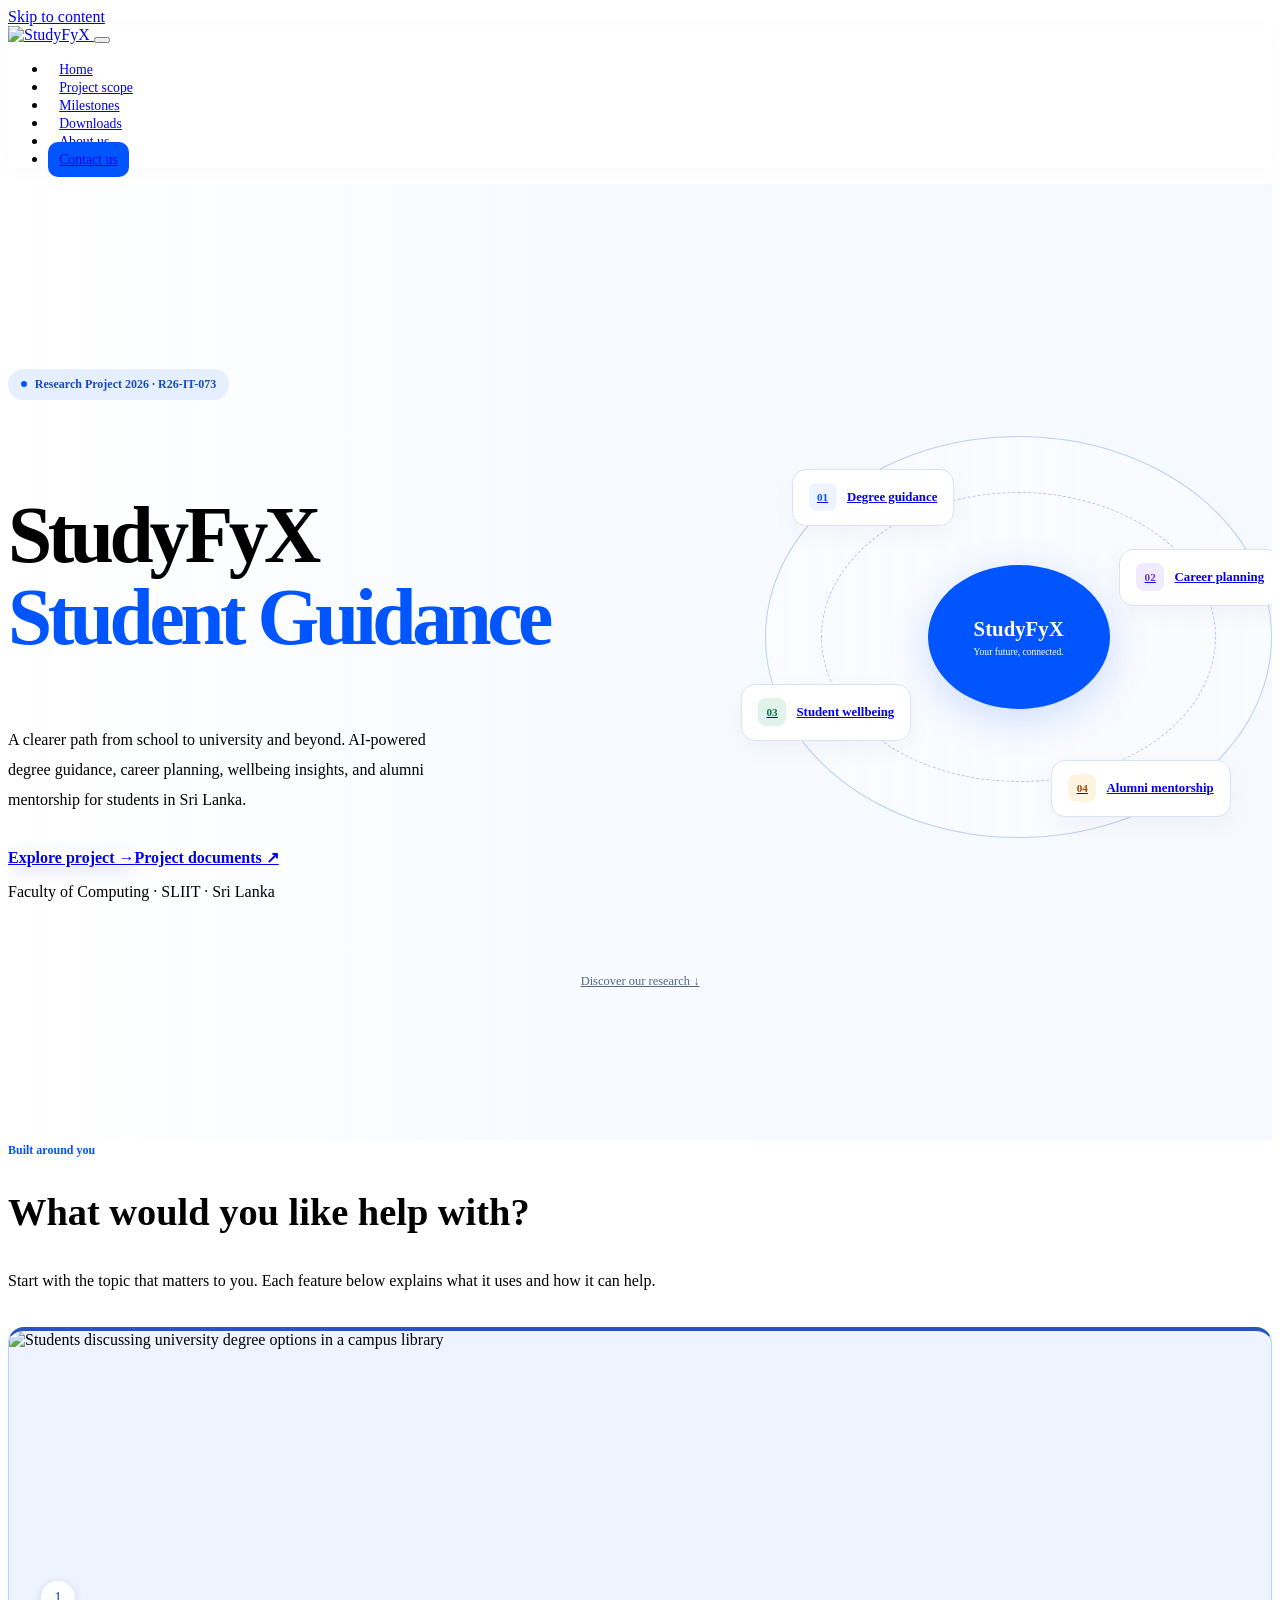
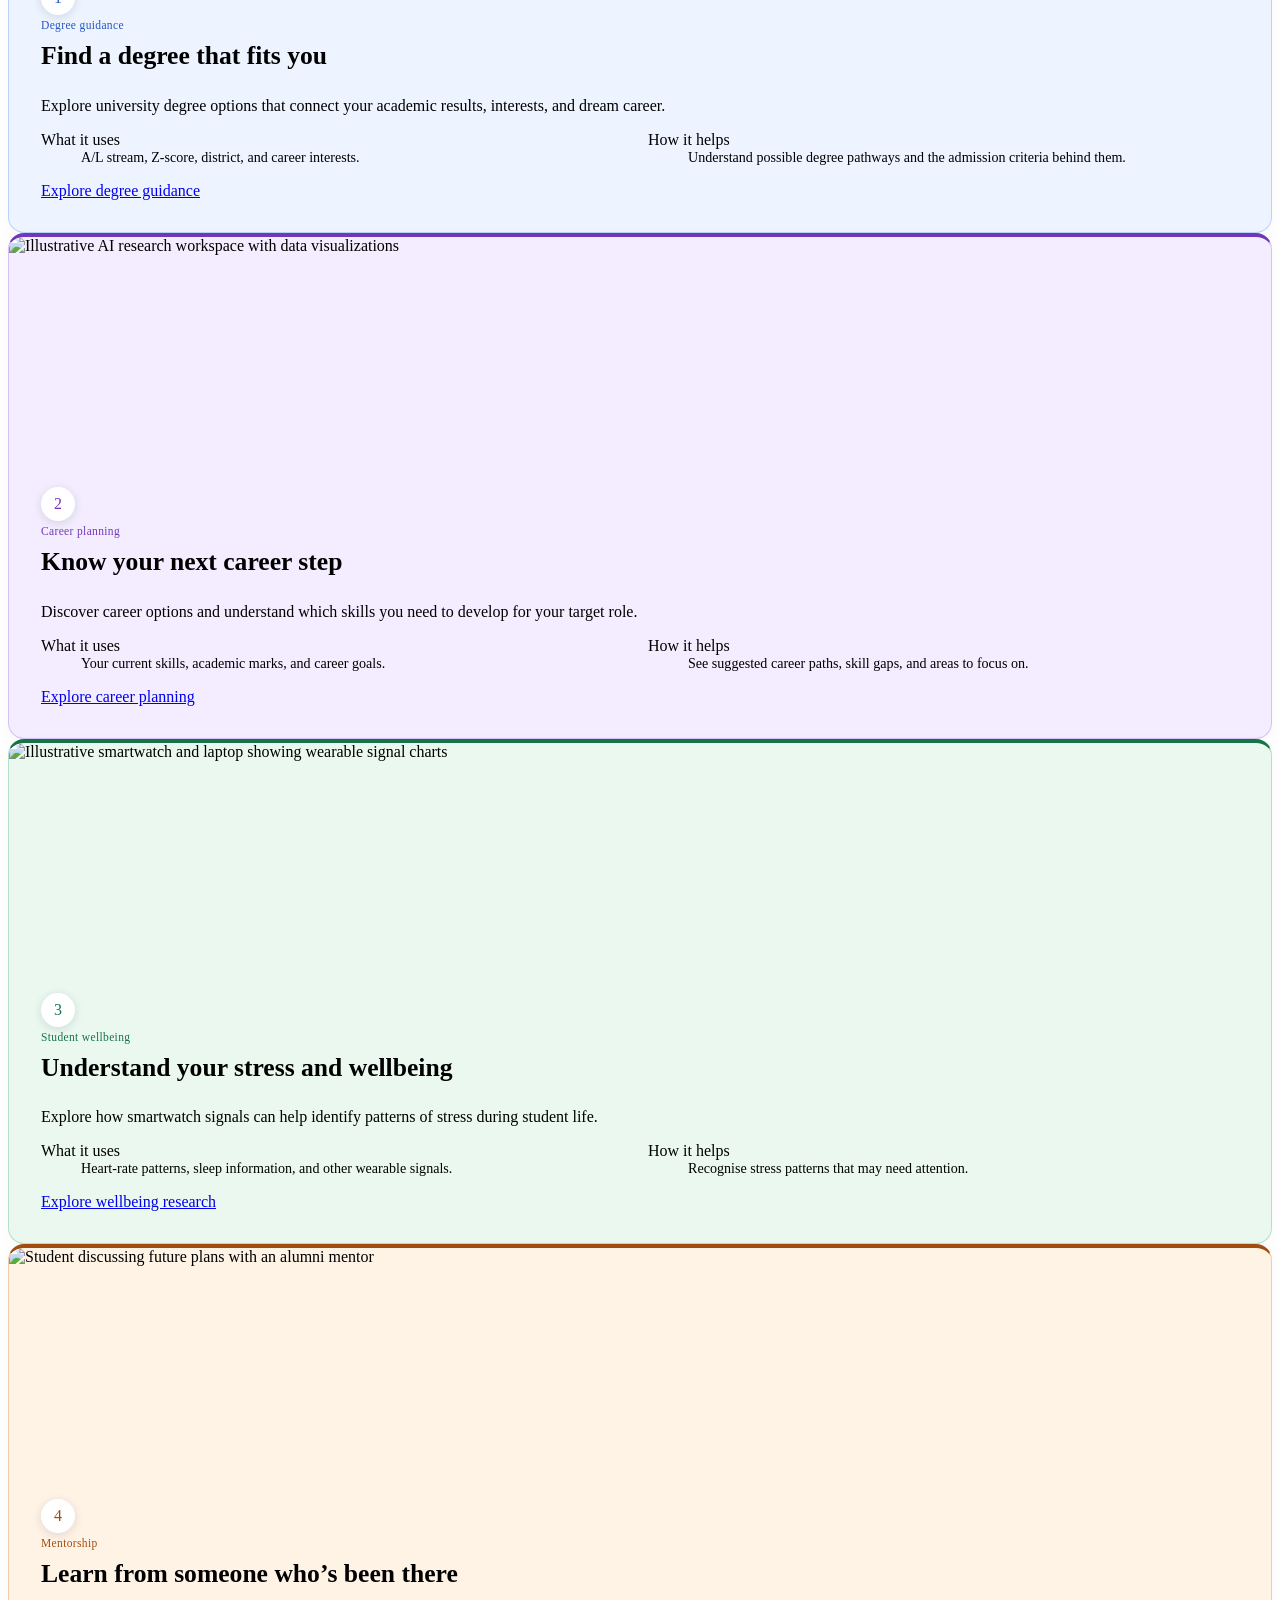
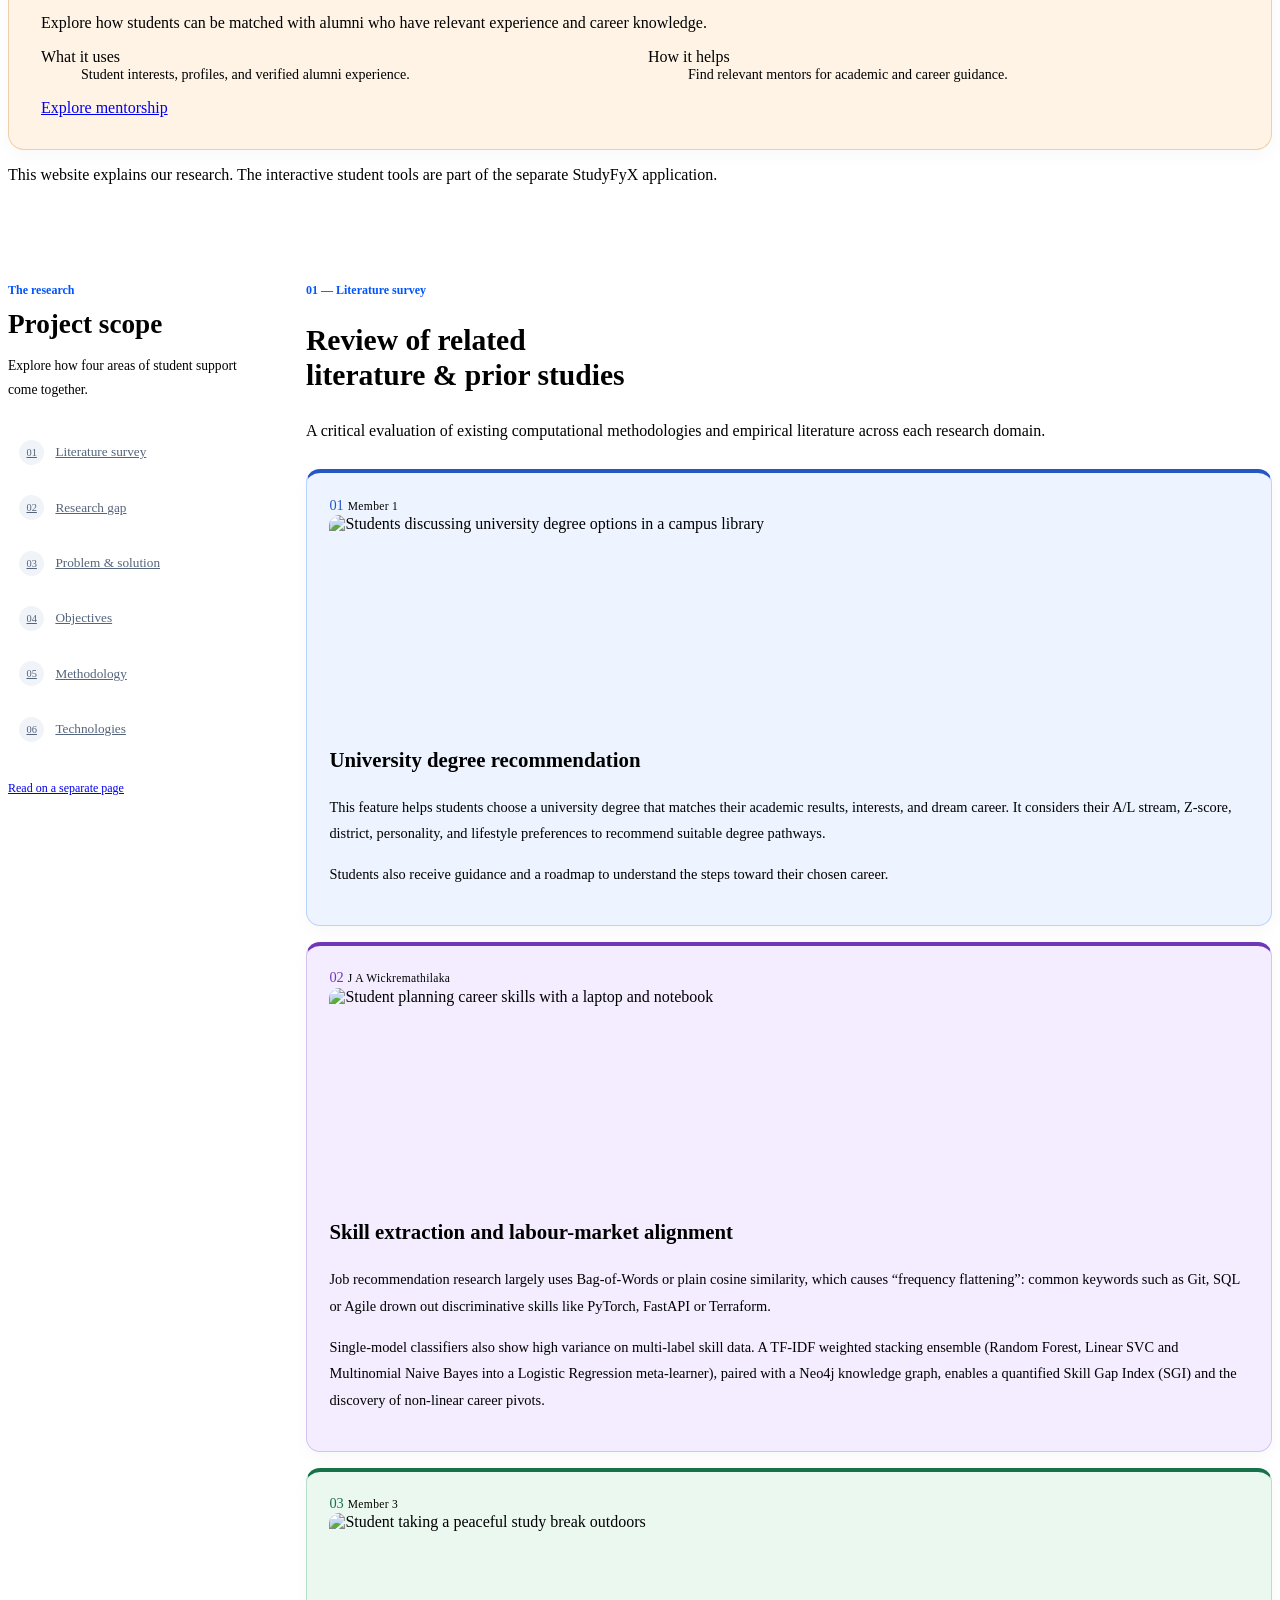
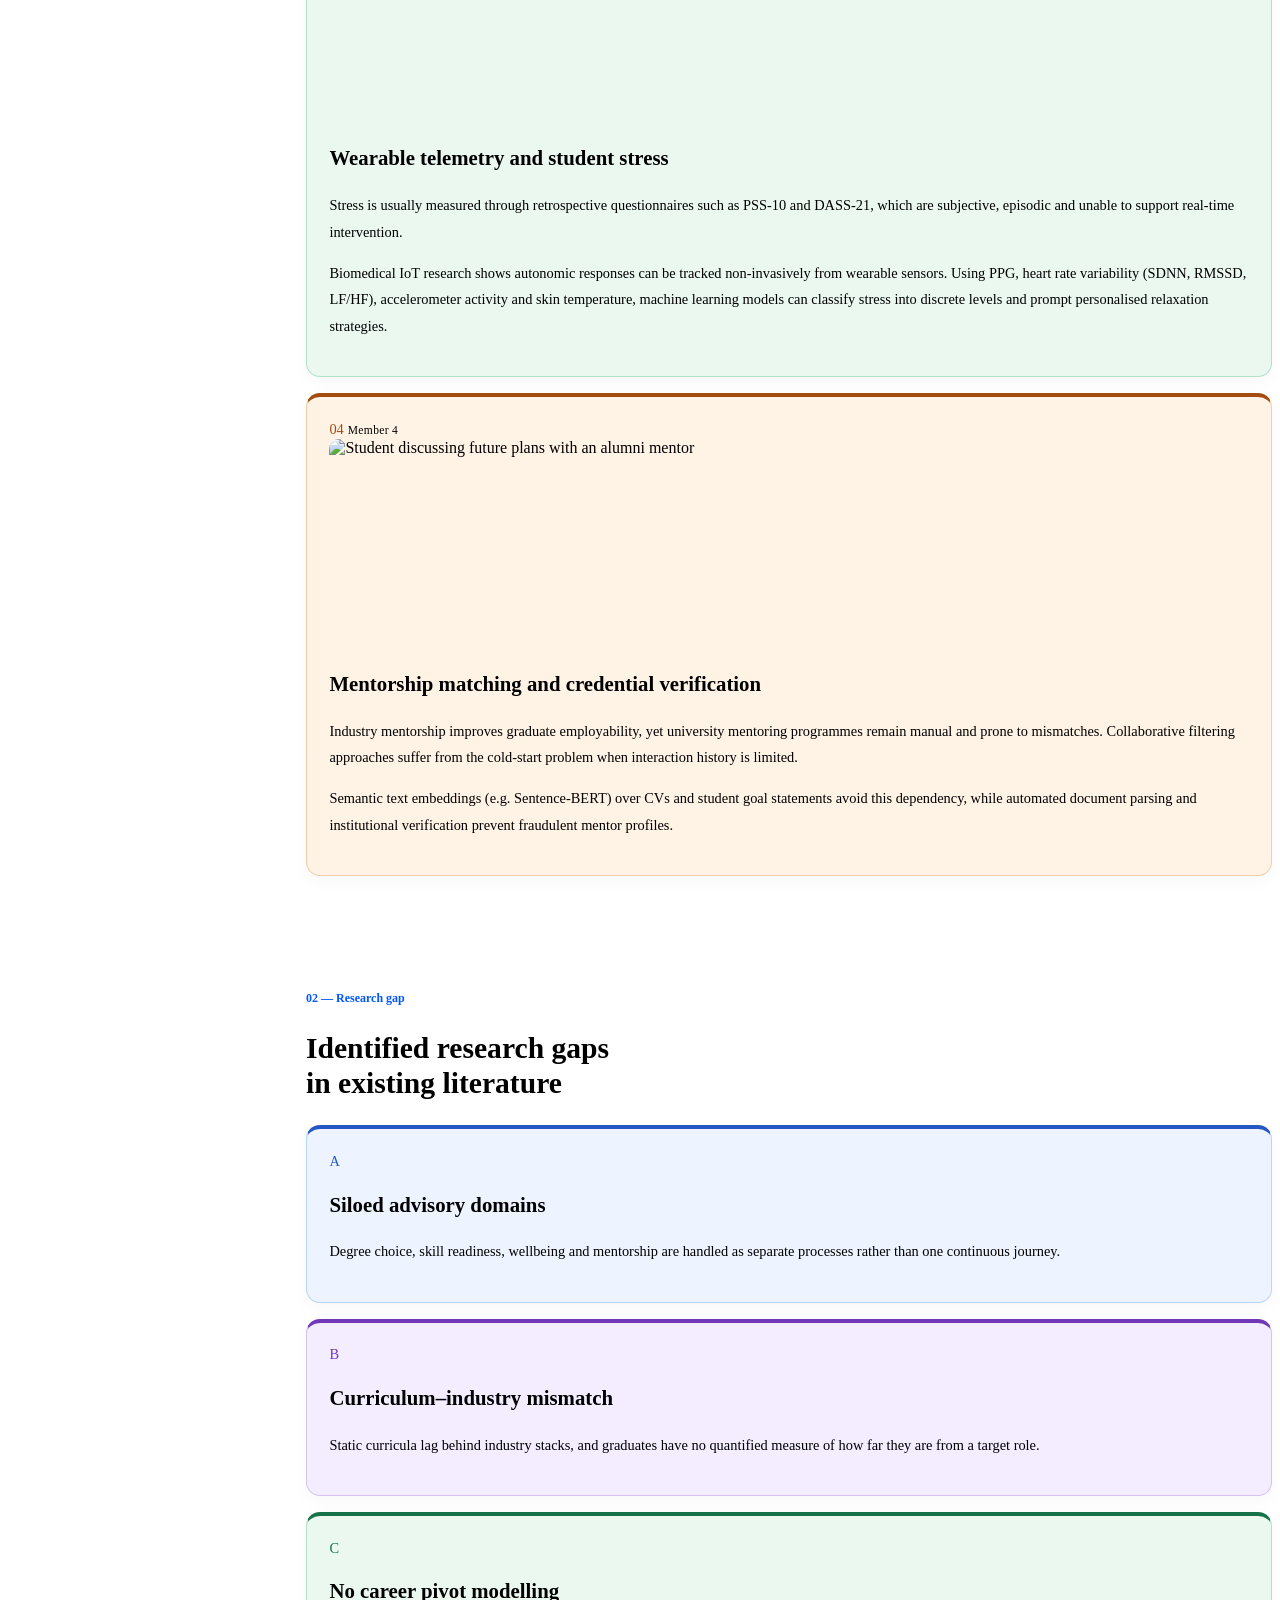
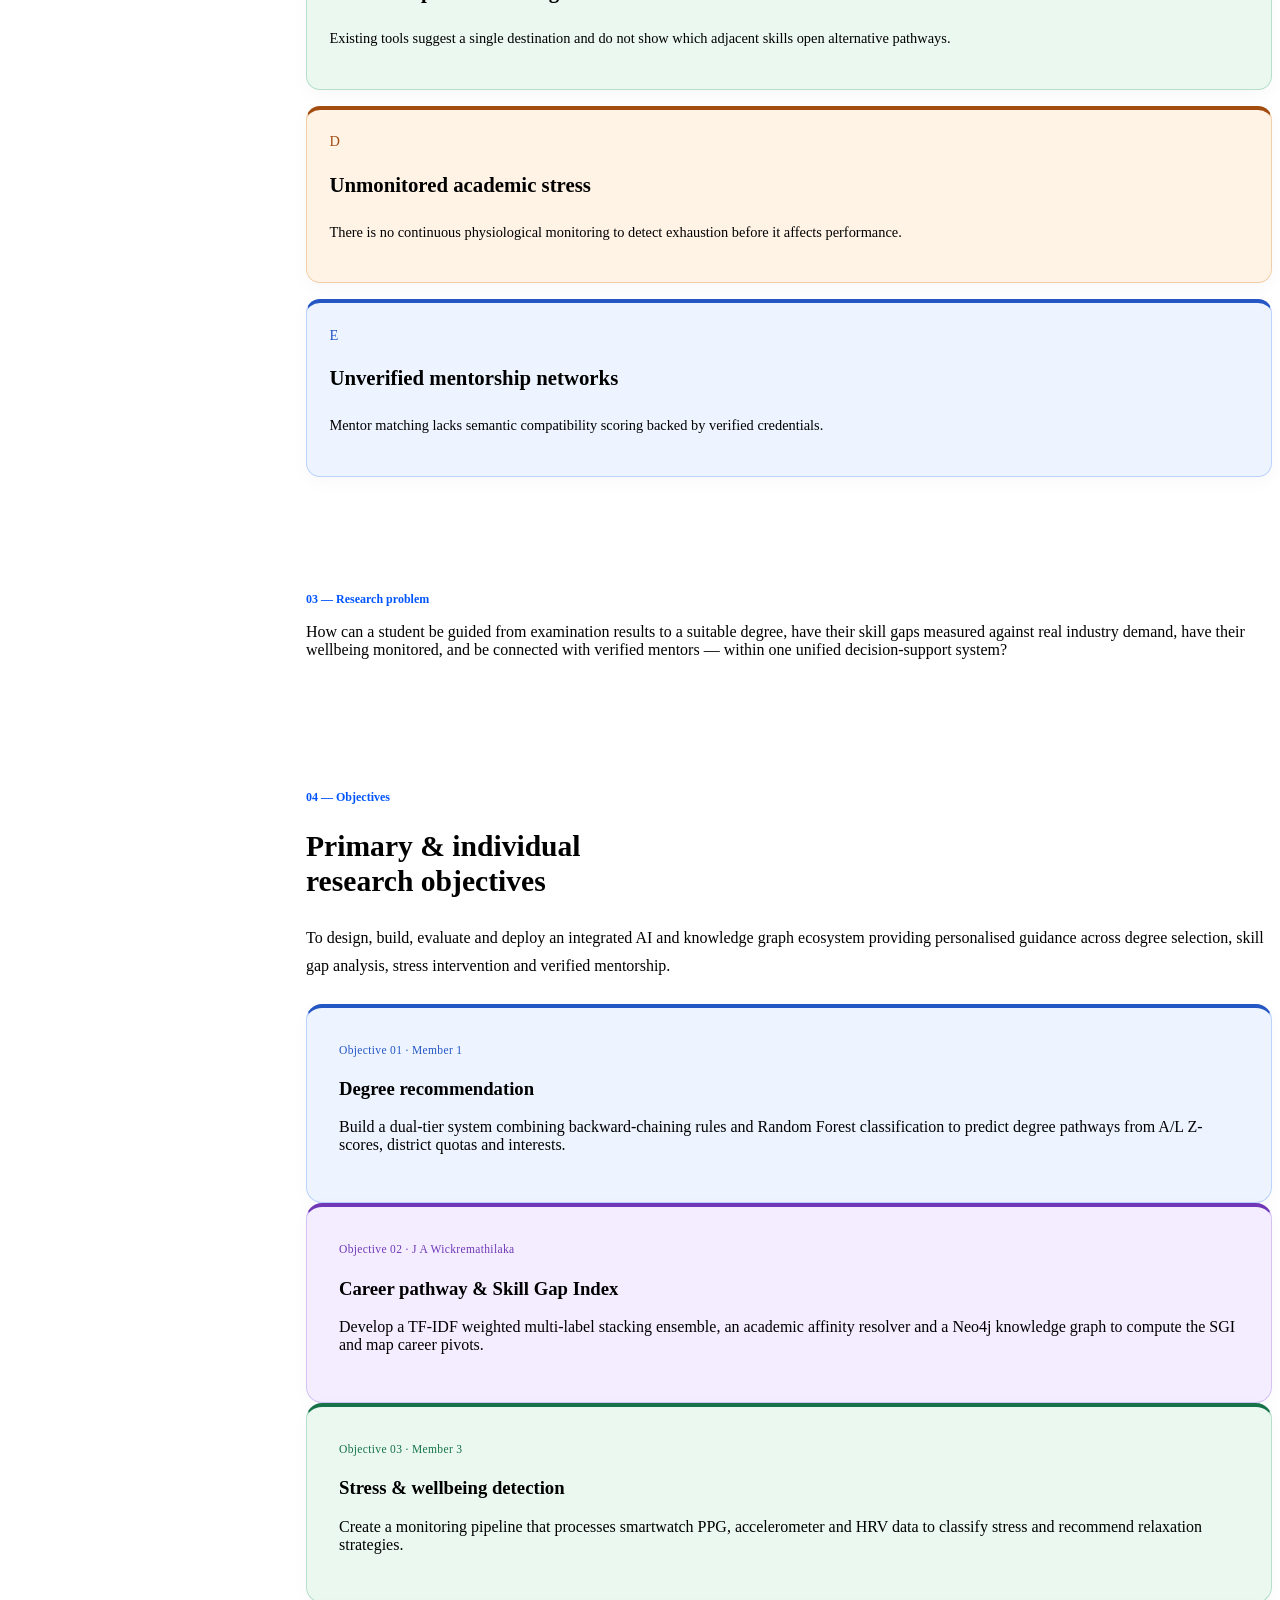
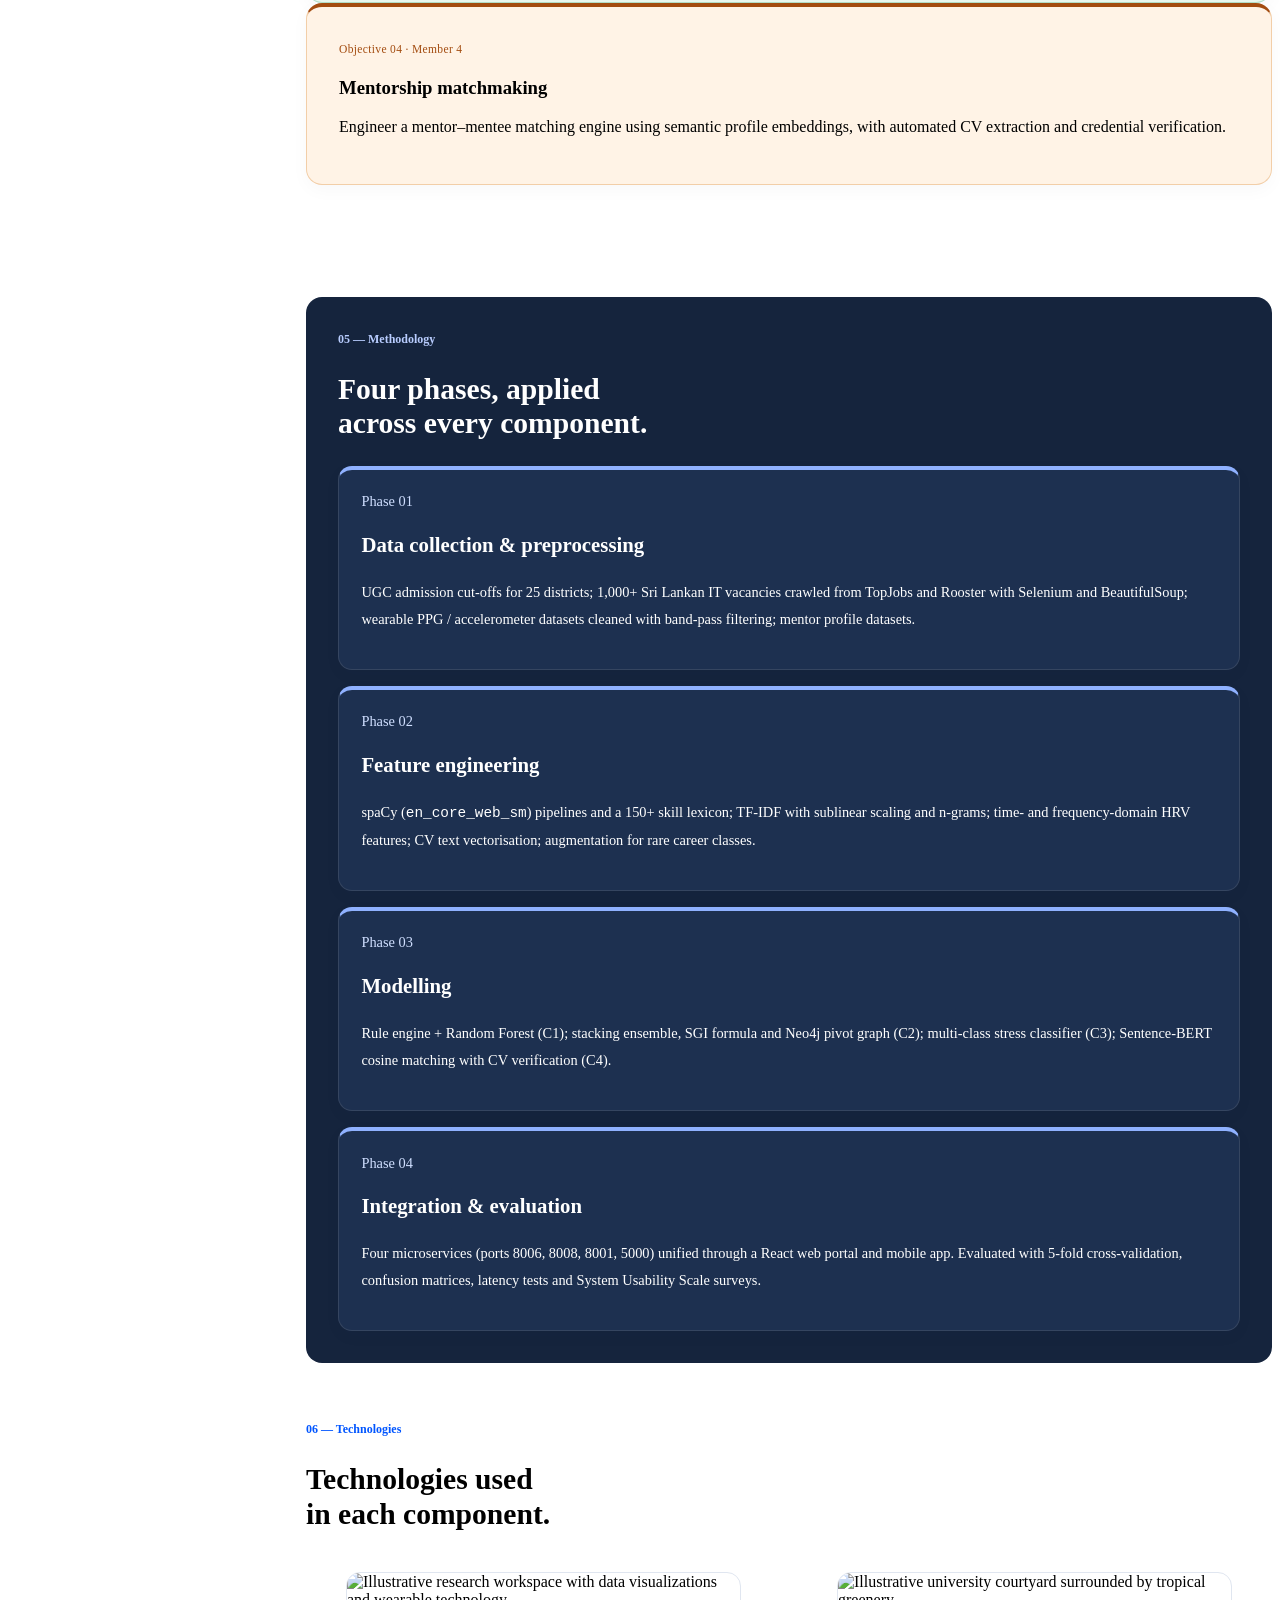
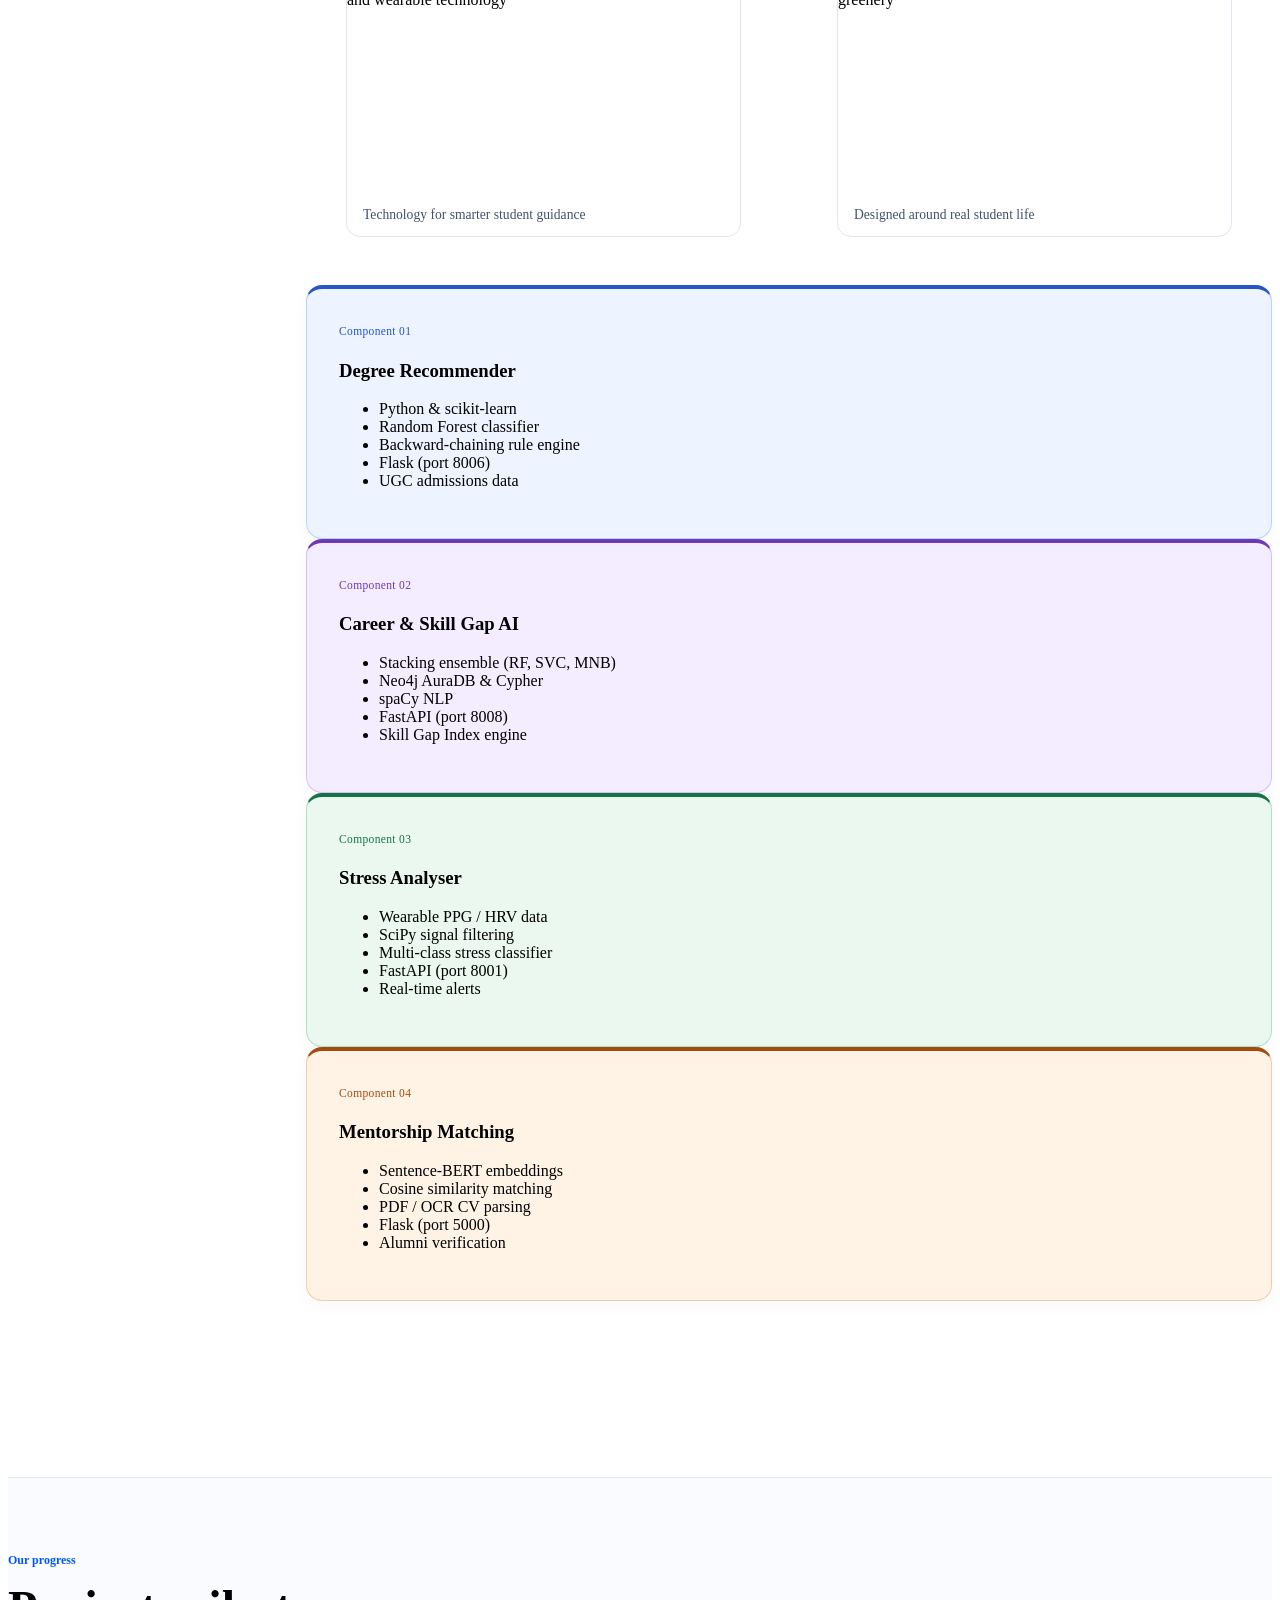
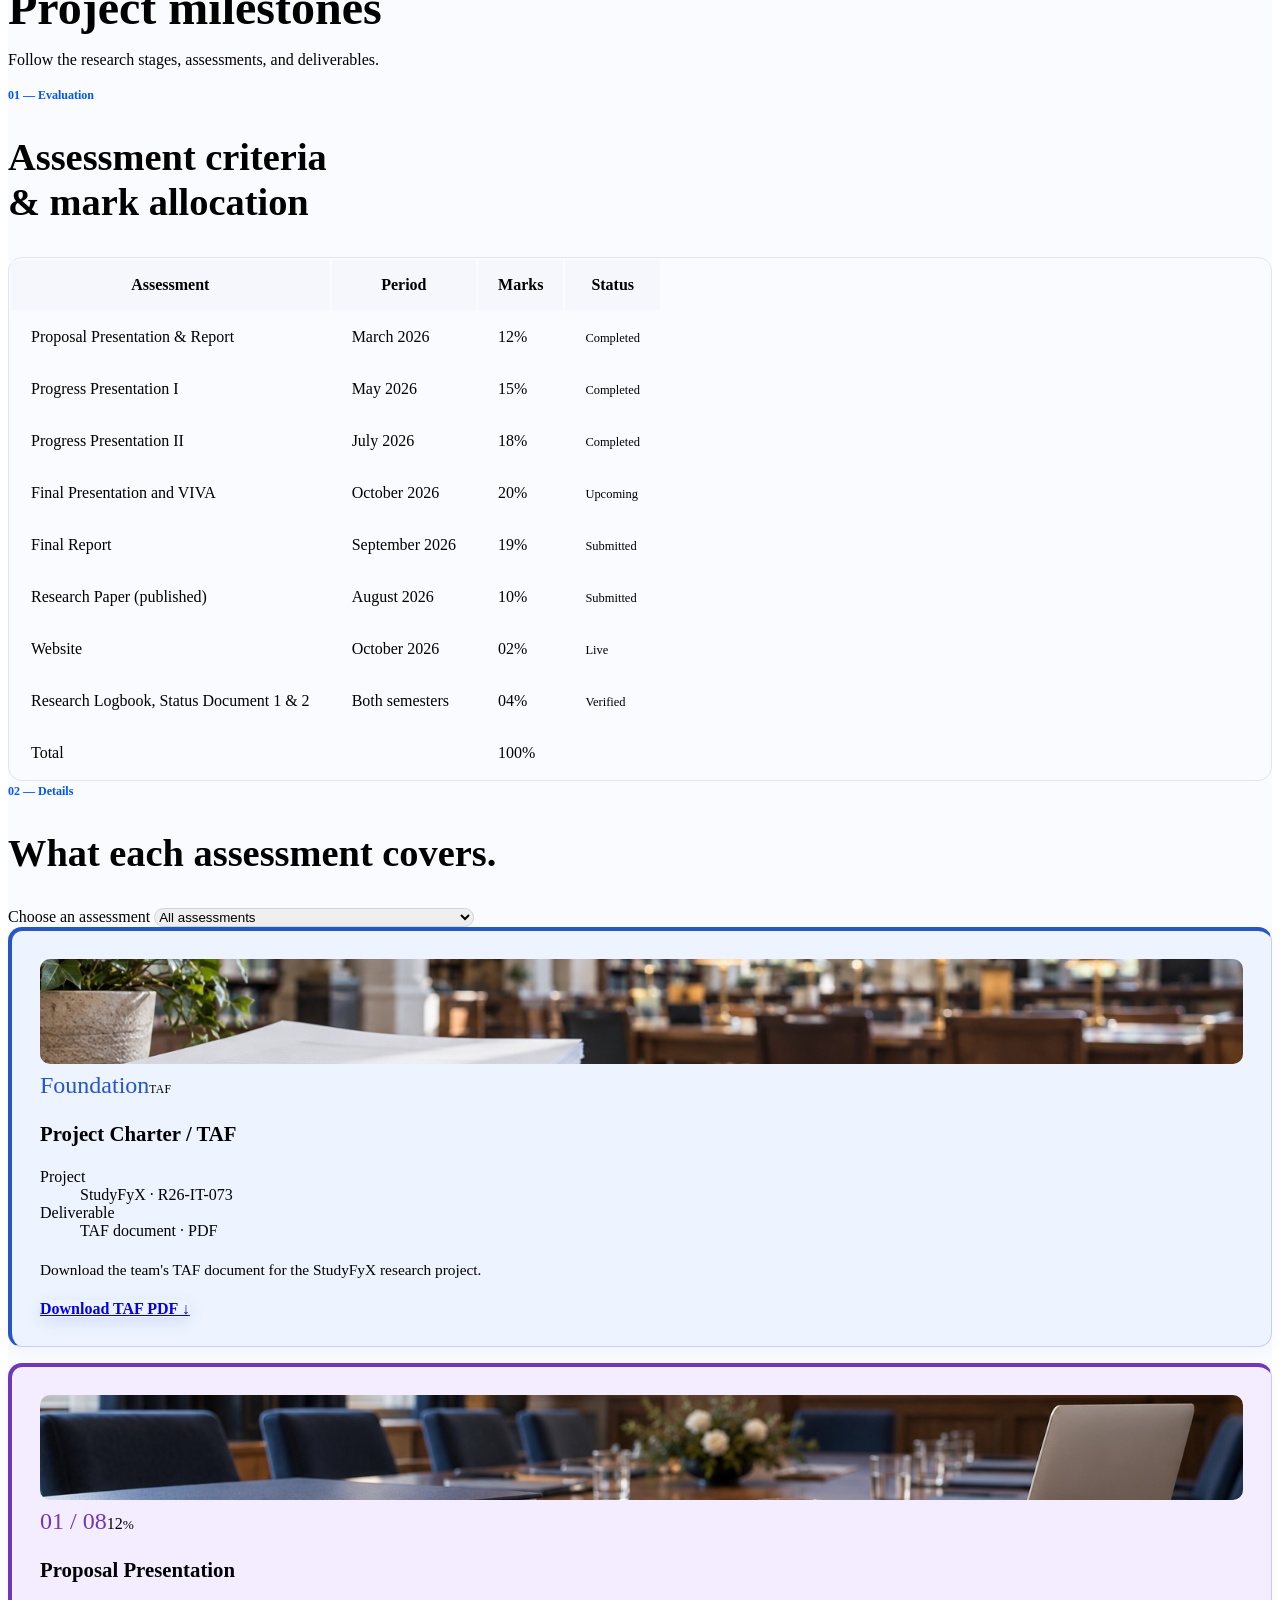
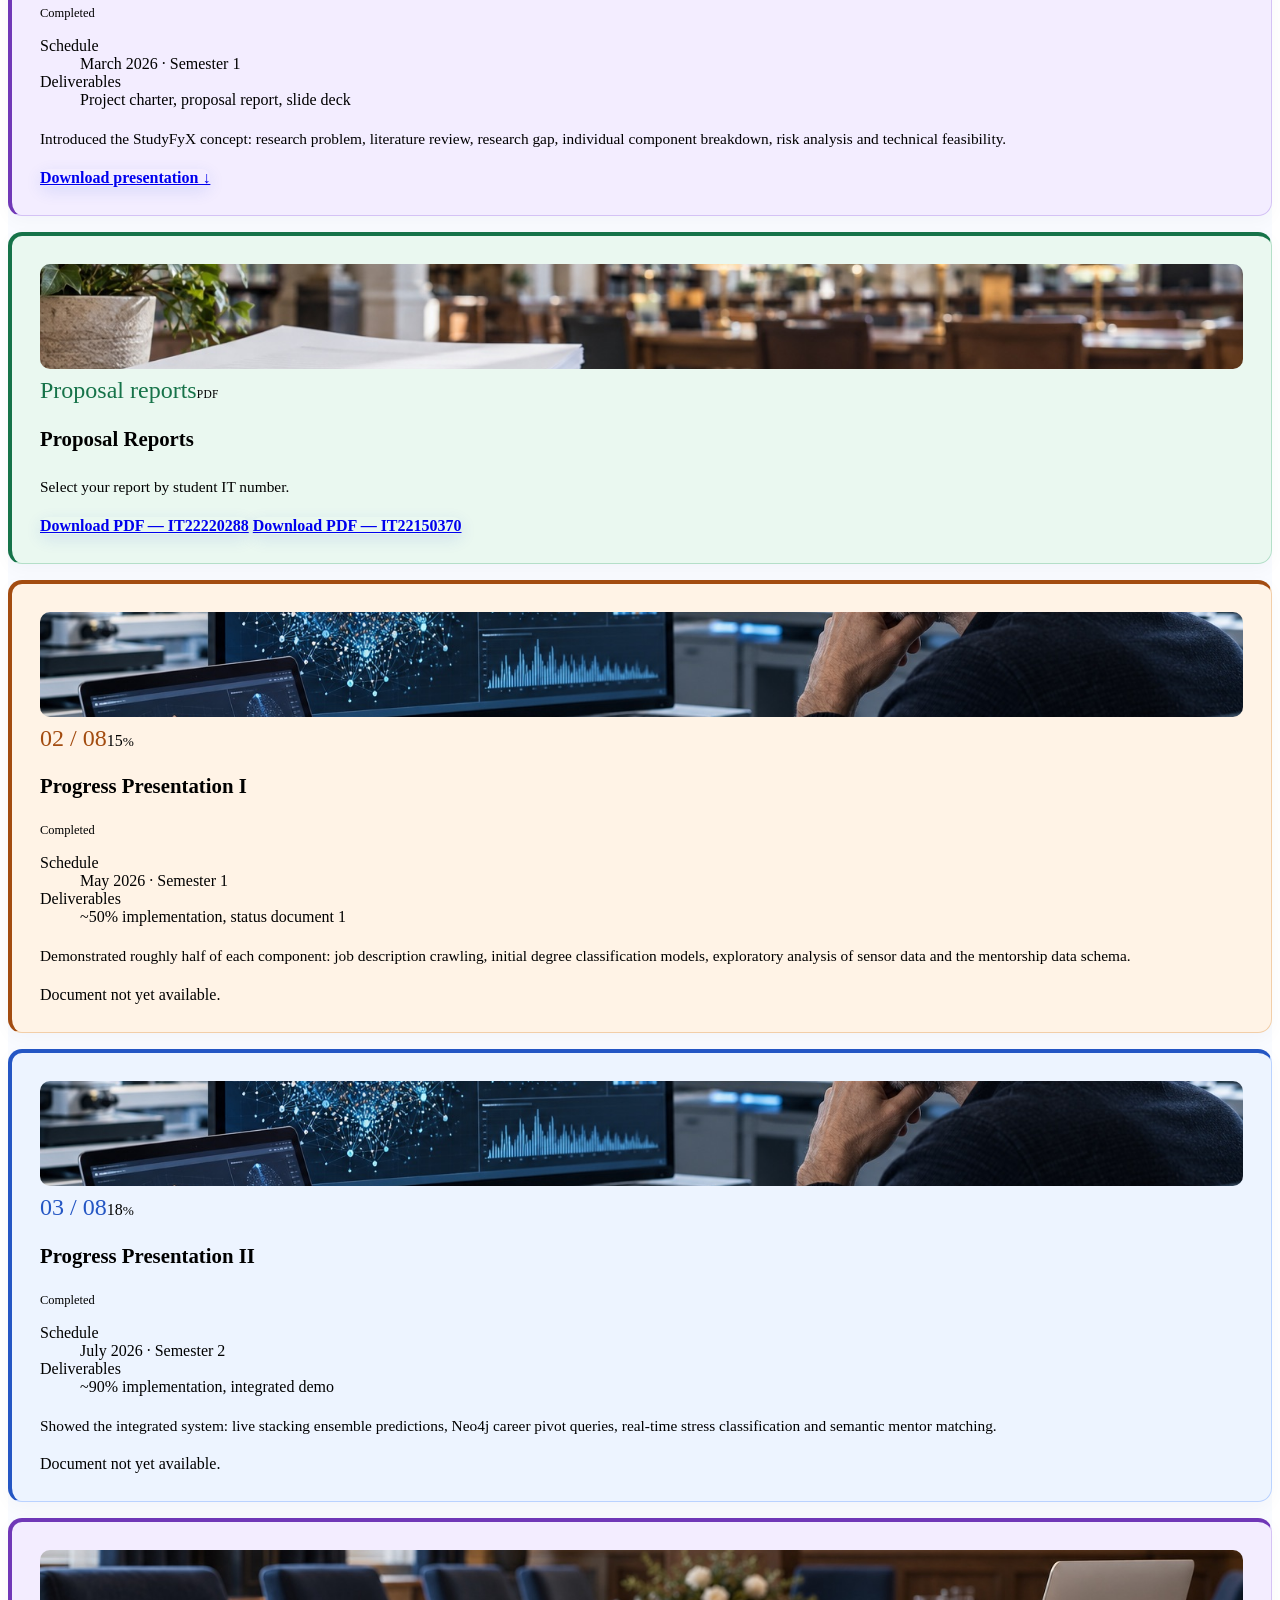
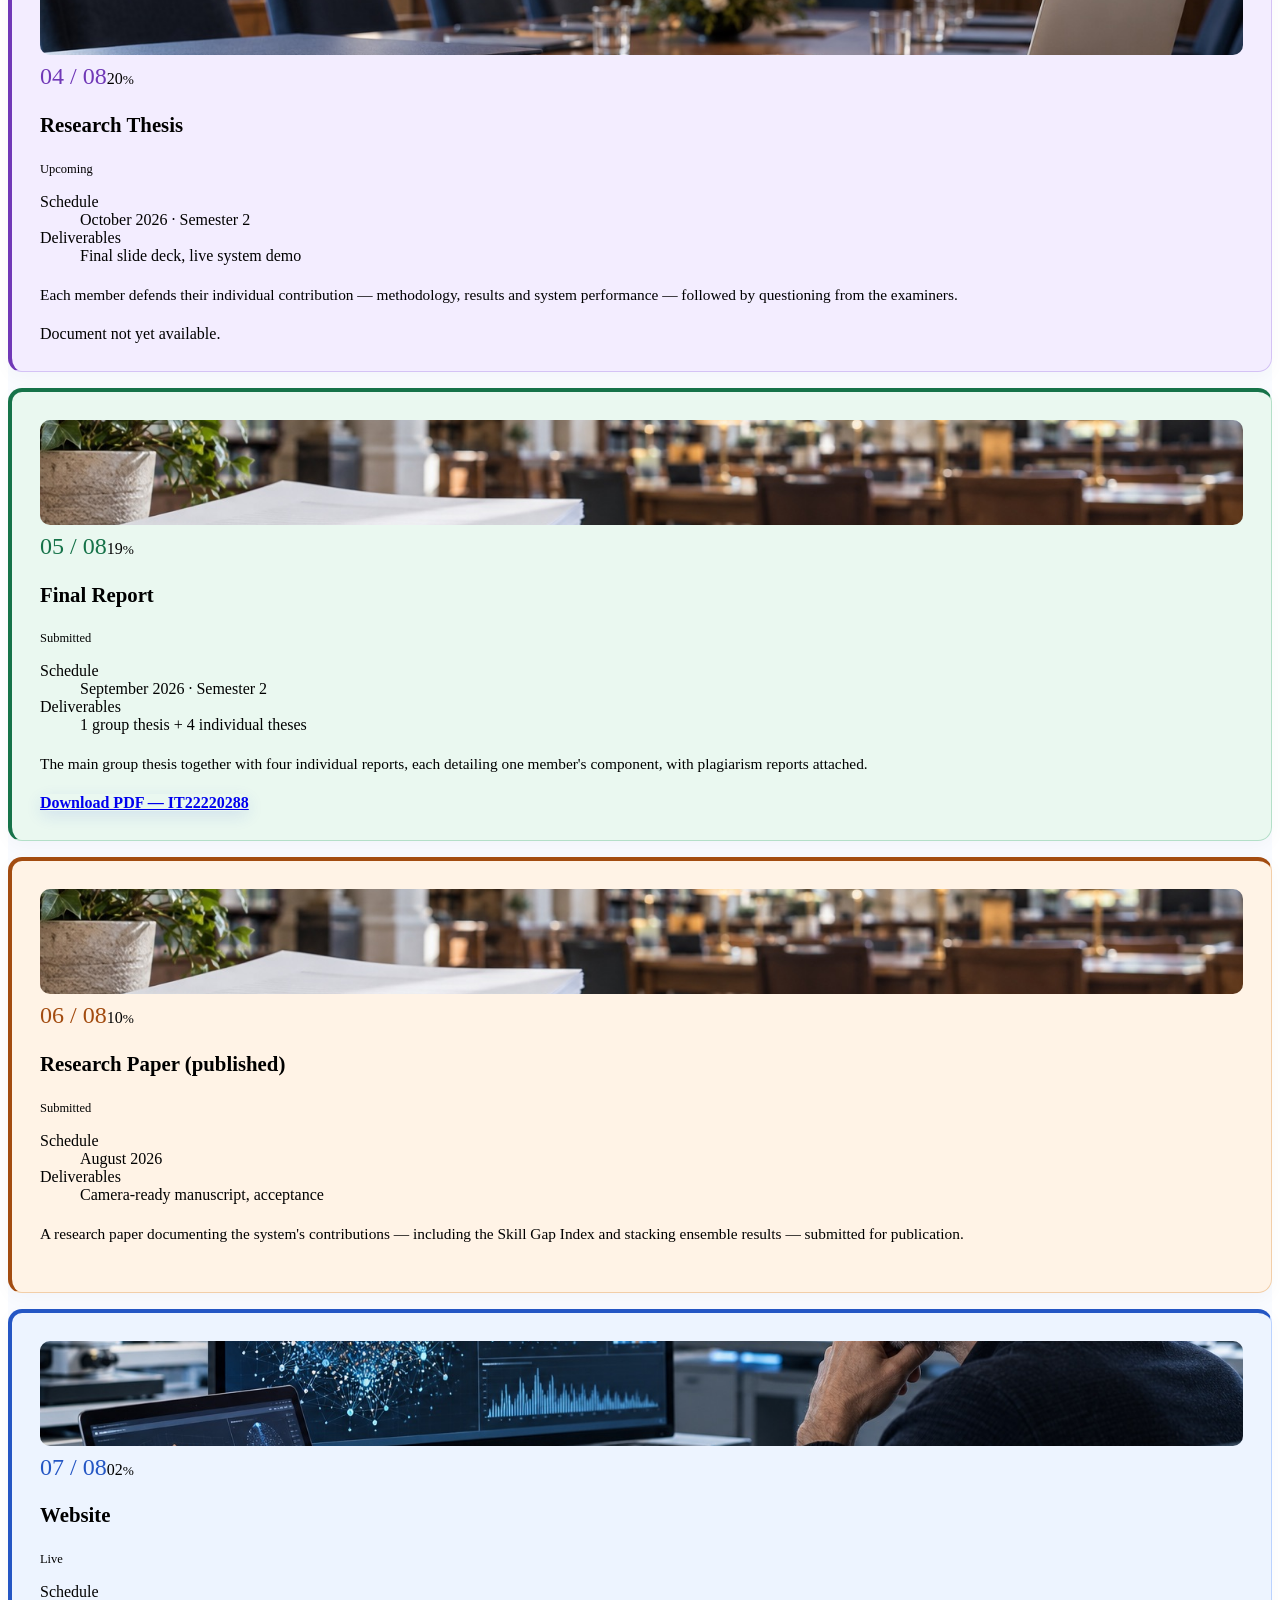
==== research-website/index.html @ ef861555 "update commits" ====
<!DOCTYPE html>
<html lang="en">
<head>
  <meta charset="UTF-8">
  <meta name="viewport" content="width=device-width, initial-scale=1.0">
  <title>StudyFyX | Research Project R26-IT-073 | SLIIT Faculty of Computing</title>
  <meta name="description" content="Academic research portal documenting research domain, methodology, findings, and deliverables for Final Year Project R26-IT-073 at SLIIT.">
  <link rel="stylesheet" href="css/style.css?v=4.1">
  <link rel="stylesheet" href="css/ui.css?v=6.9">
  <link rel="icon" type="image/png" href="images/studyfyxlogo.png">
</head>
<body>
  <a class="skip-link" href="#main-content">Skip to content</a>

  <header class="nav">
    <div class="wrap nav-inner">
      <a href="index.html" class="wordmark" aria-label="StudyFyX home">
        <img src="images/studyfyxlogo.png" class="site-logo" alt="StudyFyX">

      </a>
      <button class="nav-toggle" id="navToggle" aria-controls="navMenu" aria-label="Toggle navigation" aria-expanded="false"><span></span><span></span><span></span></button>
      <ul class="nav-menu nav-links" id="navMenu">
<li><a href="#home" class="active" aria-current="location">Home</a></li>
<li><a href="#scope">Project scope</a></li><li><a href="#milestones">Milestones</a></li>
<li><a href="#downloads">Downloads</a></li><li><a href="#team">About us</a></li>
<li><a href="#contact" class="nav-btn">Contact us</a></li></ul>
    </div>
  </header>

  <main id="main-content"><section class="reference-hero" id="home"><div class="wrap reference-hero-layout"><div>
<p class="research-badge"><span></span> Research Project 2026 · R26-IT-073</p>
<h1>StudyFyX<span>Student Guidance</span></h1>
<p class="lead">A clearer path from school to university and beyond. AI-powered degree guidance, career planning, wellbeing insights, and alumni mentorship for students in Sri Lanka.</p>
<div class="hero-actions"><a class="btn btn-blue" href="#scope">Explore project →</a><a class="btn btn-ghost" href="#downloads">Project documents ↗</a></div>
<p class="hero-note">Faculty of Computing · SLIIT · Sri Lanka</p></div>
<aside class="research-orbit" aria-label="Four connected research areas"><div class="orbit-center"><span>StudyFyX</span><small>Your future, connected.</small></div><a class="orbit-item orbit-degree" href="#component-1"><b>01</b>Degree guidance</a><a class="orbit-item orbit-career" href="#component-2"><b>02</b>Career planning</a><a class="orbit-item orbit-wellbeing" href="#component-3"><b>03</b>Student wellbeing</a><a class="orbit-item orbit-mentor" href="#component-4"><b>04</b>Alumni mentorship</a></aside></div>
<a class="scroll-cue" href="#scope">Discover our research ↓</a></section><section class="section" id="components">
      <div class="wrap">
        <div class="sec-head"><span class="sec-label">Built around you</span><div><h2 class="sec-title">What would you like help with?</h2><p class="sec-intro">Start with the topic that matters to you. Each feature below explains what it uses and how it can help.</p></div></div>
        <div class="grid grid-2 feature-grid">
          <article class="cell feature-card c1"><img class="feature-photo" src="images/degree.jpg" alt="Students discussing university degree options in a campus library" width="1536" height="1024" loading="lazy" decoding="async"><span class="feature-number">1</span><span class="tag c1">Degree guidance</span><h3>Find a degree that fits you</h3><p>Explore university degree options that connect your academic results, interests, and dream career.</p><dl class="feature-summary"><div><dt>What it uses</dt><dd>A/L stream, Z-score, district, and career interests.</dd></div><div><dt>How it helps</dt><dd>Understand possible degree pathways and the admission criteria behind them.</dd></div></dl><div class="cell-foot"><a class="arrow-link" href="#component-1">Explore degree guidance</a></div></article>
          <article class="cell feature-card c2"><img class="feature-photo" src="images/technical.jpg" alt="Illustrative AI research workspace with data visualizations" width="1536" height="1024" loading="lazy" decoding="async"><span class="feature-number">2</span><span class="tag c2">Career planning</span><h3>Know your next career step</h3><p>Discover career options and understand which skills you need to develop for your target role.</p><dl class="feature-summary"><div><dt>What it uses</dt><dd>Your current skills, academic marks, and career goals.</dd></div><div><dt>How it helps</dt><dd>See suggested career paths, skill gaps, and areas to focus on.</dd></div></dl><div class="cell-foot"><a class="arrow-link" href="#component-2">Explore career planning</a></div></article>
          <article class="cell feature-card c3"><img class="feature-photo" src="images/wearable.jpg" alt="Illustrative smartwatch and laptop showing wearable signal charts" width="1536" height="1024" loading="lazy" decoding="async"><span class="feature-number">3</span><span class="tag c3">Student wellbeing</span><h3>Understand your stress and wellbeing</h3><p>Explore how smartwatch signals can help identify patterns of stress during student life.</p><dl class="feature-summary"><div><dt>What it uses</dt><dd>Heart-rate patterns, sleep information, and other wearable signals.</dd></div><div><dt>How it helps</dt><dd>Recognise stress patterns that may need attention.</dd></div></dl><div class="cell-foot"><a class="arrow-link" href="#component-3">Explore wellbeing research</a></div></article>
          <article class="cell feature-card c4"><img class="feature-photo" src="images/mentorship.jpg" alt="Student discussing future plans with an alumni mentor" width="1536" height="1024" loading="lazy" decoding="async"><span class="feature-number">4</span><span class="tag c4">Mentorship</span><h3>Learn from someone who’s been there</h3><p>Explore how students can be matched with alumni who have relevant experience and career knowledge.</p><dl class="feature-summary"><div><dt>What it uses</dt><dd>Student interests, profiles, and verified alumni experience.</dd></div><div><dt>How it helps</dt><dd>Find relevant mentors for academic and career guidance.</dd></div></dl><div class="cell-foot"><a class="arrow-link" href="#component-4">Explore mentorship</a></div></article>
        </div>
        <p class="context-note">This website explains our research. The interactive student tools are part of the separate StudyFyX application.</p>
      </div>
    </section><div class="scope-layout wrap" id="scope"><aside class="scope-sidebar"><span class="sec-label">The research</span><h2>Project scope</h2><p>Explore how four areas of student support come together.</p><nav aria-label="Project scope sections"><a href="#literature"><span>01</span>Literature survey</a><a href="#gap"><span>02</span>Research gap</a><a href="#problem"><span>03</span>Problem & solution</a><a href="#objectives"><span>04</span>Objectives</a><a href="#methodology"><span>05</span>Methodology</a><a href="#technologies"><span>06</span>Technologies</a></nav><a class="arrow-link" href="domain.html">Read on a separate page</a></aside><div class="scope-content">

    <!-- Literature survey -->
    <section class="section" id="literature">
      <div class="wrap">
        <div class="sec-head">
          <span class="sec-label">01 — Literature survey</span>
          <div>
            <h2 class="sec-title">Review of related literature &amp; prior studies</h2>
            <p class="sec-intro">A critical evaluation of existing computational methodologies and empirical literature across each research domain.</p>
          </div>
        </div>

        <div class="rows">
          <article class="row reveal" id="component-1">
            <div class="row-key">
              <span class="row-num">01</span>
              <span class="tag c1">Member 1</span>
            </div>
            <div><img class="research-photo" src="images/degree.jpg" alt="Students discussing university degree options in a campus library" width="1536" height="1024" loading="lazy" decoding="async">
              <h3>University degree recommendation</h3>
              <p>This feature helps students choose a university degree that matches their academic results, interests, and dream career. It considers their A/L stream, Z-score, district, personality, and lifestyle preferences to recommend suitable degree pathways.</p>
                <p>Students also receive guidance and a roadmap to understand the steps toward their chosen career.</p>
            </div>
          </article>

          <article class="row reveal" id="component-2">
            <div class="row-key">
              <span class="row-num">02</span>
              <span class="tag c2">J A Wickremathilaka</span>
            </div>
            <div><img class="research-photo" src="images/career.jpg" alt="Student planning career skills with a laptop and notebook" width="1536" height="1024" loading="lazy" decoding="async">
              <h3>Skill extraction and labour-market alignment</h3>
              <p>Job recommendation research largely uses Bag-of-Words or plain cosine similarity, which causes “frequency flattening”: common keywords such as Git, SQL or Agile drown out discriminative skills like PyTorch, FastAPI or Terraform.</p>
              <p>Single-model classifiers also show high variance on multi-label skill data. A TF-IDF weighted stacking ensemble (Random Forest, Linear SVC and Multinomial Naive Bayes into a Logistic Regression meta-learner), paired with a Neo4j knowledge graph, enables a quantified Skill Gap Index (SGI) and the discovery of non-linear career pivots.</p>
            </div>
          </article>

          <article class="row reveal" id="component-3">
            <div class="row-key">
              <span class="row-num">03</span>
              <span class="tag c3">Member 3</span>
            </div>
            <div><img class="research-photo" src="images/wellbeing.jpg" alt="Student taking a peaceful study break outdoors" width="1536" height="1024" loading="lazy" decoding="async">
              <h3>Wearable telemetry and student stress</h3>
              <p>Stress is usually measured through retrospective questionnaires such as PSS-10 and DASS-21, which are subjective, episodic and unable to support real-time intervention.</p>
              <p>Biomedical IoT research shows autonomic responses can be tracked non-invasively from wearable sensors. Using PPG, heart rate variability (SDNN, RMSSD, LF/HF), accelerometer activity and skin temperature, machine learning models can classify stress into discrete levels and prompt personalised relaxation strategies.</p>
            </div>
          </article>

          <article class="row reveal" id="component-4">
            <div class="row-key">
              <span class="row-num">04</span>
              <span class="tag c4">Member 4</span>
            </div>
            <div><img class="research-photo" src="images/mentorship.jpg" alt="Student discussing future plans with an alumni mentor" width="1536" height="1024" loading="lazy" decoding="async">
              <h3>Mentorship matching and credential verification</h3>
              <p>Industry mentorship improves graduate employability, yet university mentoring programmes remain manual and prone to mismatches. Collaborative filtering approaches suffer from the cold-start problem when interaction history is limited.</p>
              <p>Semantic text embeddings (e.g. Sentence-BERT) over CVs and student goal statements avoid this dependency, while automated document parsing and institutional verification prevent fraudulent mentor profiles.</p>
            </div>
          </article>
        </div>
      </div>
    </section>

    <!-- Gap + Problem -->
    <section class="section paper" id="gap">
      <div class="wrap">
        <div class="sec-head">
          <span class="sec-label">02 — Research gap</span>
          <h2 class="sec-title">Identified research gaps in existing literature</h2>
        </div>
        <div class="rows">
          <div class="row reveal">
            <div class="row-key"><span class="row-num">A</span></div>
            <div><h3>Siloed advisory domains</h3><p>Degree choice, skill readiness, wellbeing and mentorship are handled as separate processes rather than one continuous journey.</p></div>
          </div>
          <div class="row reveal">
            <div class="row-key"><span class="row-num">B</span></div>
            <div><h3>Curriculum–industry mismatch</h3><p>Static curricula lag behind industry stacks, and graduates have no quantified measure of how far they are from a target role.</p></div>
          </div>
          <div class="row reveal">
            <div class="row-key"><span class="row-num">C</span></div>
            <div><h3>No career pivot modelling</h3><p>Existing tools suggest a single destination and do not show which adjacent skills open alternative pathways.</p></div>
          </div>
          <div class="row reveal">
            <div class="row-key"><span class="row-num">D</span></div>
            <div><h3>Unmonitored academic stress</h3><p>There is no continuous physiological monitoring to detect exhaustion before it affects performance.</p></div>
          </div>
          <div class="row reveal">
            <div class="row-key"><span class="row-num">E</span></div>
            <div><h3>Unverified mentorship networks</h3><p>Mentor matching lacks semantic compatibility scoring backed by verified credentials.</p></div>
          </div>
        </div>
      </div>
    </section>

    <section class="section" id="problem">
      <div class="wrap">
        <div class="split">
          <span class="sec-label">03 — Research problem</span>
          <div class="reveal">
            <p class="quote">How can a student be guided from examination results to a suitable degree, have their skill gaps measured against real industry demand, have their wellbeing monitored, and be connected with verified mentors — within one unified decision-support system?</p>
          </div>
        </div>
      </div>
    </section>

    <!-- Objectives -->
    <section class="section paper" id="objectives">
      <div class="wrap">
        <div class="sec-head">
          <span class="sec-label">04 — Objectives</span>
          <div>
            <h2 class="sec-title">Primary &amp; individual research objectives</h2>
            <p class="sec-intro">To design, build, evaluate and deploy an integrated AI and knowledge graph ecosystem providing personalised guidance across degree selection, skill gap analysis, stress intervention and verified mentorship.</p>
          </div>
        </div>
        <div class="grid grid-2 reveal">
          <div class="cell c1">
            <span class="tag c1">Objective 01 &middot; Member 1</span>
            <h3>Degree recommendation</h3>
            <p>Build a dual-tier system combining backward-chaining rules and Random Forest classification to predict degree pathways from A/L Z-scores, district quotas and interests.</p>
          </div>
          <div class="cell c2">
            <span class="tag c2">Objective 02 &middot; J A Wickremathilaka</span>
            <h3>Career pathway &amp; Skill Gap Index</h3>
            <p>Develop a TF-IDF weighted multi-label stacking ensemble, an academic affinity resolver and a Neo4j knowledge graph to compute the SGI and map career pivots.</p>
          </div>
          <div class="cell c3">
            <span class="tag c3">Objective 03 &middot; Member 3</span>
            <h3>Stress &amp; wellbeing detection</h3>
            <p>Create a monitoring pipeline that processes smartwatch PPG, accelerometer and HRV data to classify stress and recommend relaxation strategies.</p>
          </div>
          <div class="cell c4">
            <span class="tag c4">Objective 04 &middot; Member 4</span>
            <h3>Mentorship matchmaking</h3>
            <p>Engineer a mentor–mentee matching engine using semantic profile embeddings, with automated CV extraction and credential verification.</p>
          </div>
        </div>
      </div>
    </section>

    <!-- Methodology -->
    <section class="section ink" id="methodology">
      <div class="wrap">
        <div class="sec-head">
          <span class="sec-label">05 — Methodology</span>
          <div>
            <h2 class="sec-title">Four phases, applied across every component.</h2>
          </div>
        </div>
        <div class="rows">
          <div class="row reveal">
            <div class="row-key"><span class="row-num">Phase 01</span></div>
            <div>
              <h3>Data collection &amp; preprocessing</h3>
              <p>UGC admission cut-offs for 25 districts; 1,000+ Sri Lankan IT vacancies crawled from TopJobs and Rooster with Selenium and BeautifulSoup; wearable PPG / accelerometer datasets cleaned with band-pass filtering; mentor profile datasets.</p>
            </div>
          </div>
          <div class="row reveal">
            <div class="row-key"><span class="row-num">Phase 02</span></div>
            <div>
              <h3>Feature engineering</h3>
              <p>spaCy (<code>en_core_web_sm</code>) pipelines and a 150+ skill lexicon; TF-IDF with sublinear scaling and n-grams; time- and frequency-domain HRV features; CV text vectorisation; augmentation for rare career classes.</p>
            </div>
          </div>
          <div class="row reveal">
            <div class="row-key"><span class="row-num">Phase 03</span></div>
            <div>
              <h3>Modelling</h3>
              <p>Rule engine + Random Forest (C1); stacking ensemble, SGI formula and Neo4j pivot graph (C2); multi-class stress classifier (C3); Sentence-BERT cosine matching with CV verification (C4).</p>
            </div>
          </div>
          <div class="row reveal">
            <div class="row-key"><span class="row-num">Phase 04</span></div>
            <div>
              <h3>Integration &amp; evaluation</h3>
              <p>Four microservices (ports 8006, 8008, 8001, 5000) unified through a React web portal and mobile app. Evaluated with 5-fold cross-validation, confusion matrices, latency tests and System Usability Scale surveys.</p>
            </div>
          </div>
        </div>
      </div>
    </section>

    <!-- Technologies -->
    <section class="section" id="technologies">
      <div class="wrap">
        <div class="sec-head">
          <span class="sec-label">06 — Technologies</span>
          <h2 class="sec-title">Technologies used in each component.</h2>
        </div><div class="research-image-pair"><figure><img src="images/technical.jpg" alt="Illustrative research workspace with data visualizations and wearable technology" width="1536" height="1024" loading="lazy" decoding="async"><figcaption>Technology for smarter student guidance</figcaption></figure><figure><img src="images/hero.jpg" alt="Illustrative university courtyard surrounded by tropical greenery" width="1672" height="941" loading="lazy" decoding="async"><figcaption>Designed around real student life</figcaption></figure></div>
        <div class="grid grid-4 reveal">
          <div class="cell c1">
            <span class="tag c1">Component 01</span>
            <h3>Degree Recommender</h3>
            <ul class="list">
              <li>Python &amp; scikit-learn</li>
              <li>Random Forest classifier</li>
              <li>Backward-chaining rule engine</li>
              <li>Flask (port 8006)</li>
              <li>UGC admissions data</li>
            </ul>
          </div>
          <div class="cell c2">
            <span class="tag c2">Component 02</span>
            <h3>Career &amp; Skill Gap AI</h3>
            <ul class="list">
              <li>Stacking ensemble (RF, SVC, MNB)</li>
              <li>Neo4j AuraDB &amp; Cypher</li>
              <li>spaCy NLP</li>
              <li>FastAPI (port 8008)</li>
              <li>Skill Gap Index engine</li>
            </ul>
          </div>
          <div class="cell c3">
            <span class="tag c3">Component 03</span>
            <h3>Stress Analyser</h3>
            <ul class="list">
              <li>Wearable PPG / HRV data</li>
              <li>SciPy signal filtering</li>
              <li>Multi-class stress classifier</li>
              <li>FastAPI (port 8001)</li>
              <li>Real-time alerts</li>
            </ul>
          </div>
          <div class="cell c4">
            <span class="tag c4">Component 04</span>
            <h3>Mentorship Matching</h3>
            <ul class="list">
              <li>Sentence-BERT embeddings</li>
              <li>Cosine similarity matching</li>
              <li>PDF / OCR CV parsing</li>
              <li>Flask (port 5000)</li>
              <li>Alumni verification</li>
            </ul>
          </div>
        </div>
      </div>
    </section>
  </div></div><div class="landing-section" id="milestones"><div class="wrap landing-heading"><span class="sec-label">Our progress</span><h2>Project milestones</h2><p>Follow the research stages, assessments, and deliverables.</p></div>

    <!-- Weighting table -->
    <section class="section">
      <div class="wrap">
        <div class="sec-head">
          <span class="sec-label">01 — Evaluation</span>
          <h2 class="sec-title">Assessment criteria &amp; mark allocation</h2>
        </div>

        <div class="table-wrap reveal">
          <table class="table">
            <thead>
              <tr>
                <th>Assessment</th>
                <th>Period</th>
                <th>Marks</th>
                <th>Status</th>
              </tr>
            </thead>
            <tbody>
              <tr><td>Proposal Presentation &amp; Report</td><td>March 2026</td><td class="num">12%</td><td><span class="status">Completed</span></td></tr>
              <tr><td>Progress Presentation I</td><td>May 2026</td><td class="num">15%</td><td><span class="status">Completed</span></td></tr>
              <tr><td>Progress Presentation II</td><td>July 2026</td><td class="num">18%</td><td><span class="status">Completed</span></td></tr>
              <tr><td>Final Presentation and VIVA</td><td>October 2026</td><td class="num">20%</td><td><span class="status pending">Upcoming</span></td></tr>
              <tr><td>Final Report</td><td>September 2026</td><td class="num">19%</td><td><span class="status">Submitted</span></td></tr>
              <tr><td>Research Paper (published)</td><td>August 2026</td><td class="num">10%</td><td><span class="status">Submitted</span></td></tr>
              <tr><td>Website</td><td>October 2026</td><td class="num">02%</td><td><span class="status">Live</span></td></tr>
              <tr><td>Research Logbook, Status Document 1 &amp; 2</td><td>Both semesters</td><td class="num">04%</td><td><span class="status">Verified</span></td></tr>
            </tbody>
            <tfoot>
              <tr><td>Total</td><td></td><td class="num">100%</td><td></td></tr>
            </tfoot>
          </table>
        </div>
      </div>
    </section>

    <!-- Detailed milestones -->
    <section class="section paper">
      <div class="wrap">
        <div class="sec-head">
          <span class="sec-label">02 — Details</span>
          <h2 class="sec-title">What each assessment covers.</h2>
        </div>

        <!-- Dropdown filter (Slide 11 requirement) -->
        <div class="filter">
          <label for="milestoneFilter">Choose an assessment</label>
          <select id="milestoneFilter" class="select">
            <option value="all">All assessments</option>
            <option value="taf">Project Charter / TAF</option>
            <option value="proposal-reports">Proposal reports</option>
            <option value="proposal">Proposal Presentation &amp; Report — 12%</option>
            <option value="pp1">Progress Presentation I — 15%</option>
            <option value="pp2">Progress Presentation II — 18%</option>
            <option value="final-viva">Final Presentation and VIVA — 20%</option>
            <option value="final-report">Final Report — 19%</option>
            <option value="research-paper">Research Paper (published) — 10%</option>
            <option value="website">Website — 2%</option>
            <option value="logbook">Research Logbook &amp; Status Documents — 4%</option>
          </select>
        </div>

        <div class="rows">
          <article class="row milestone-card reveal" data-milestone="taf">
            <div class="row-key"><img class="assessment-photo" src="images/assessment-planning.jpg" alt="Formal research documents and navy portfolio in a university library" width="1536" height="1024" loading="lazy" decoding="async"><span class="row-num">Foundation</span><span class="tag">TAF</span></div>
            <div>
              <div class="row-top"><h3>Project Charter / TAF</h3></div>
              <dl class="meta">
                <div><dt>Project</dt><dd>StudyFyX &middot; R26-IT-073</dd></div>
                <div><dt>Deliverable</dt><dd>TAF document &middot; PDF</dd></div>
              </dl>
              <p>Download the team's TAF document for the StudyFyX research project.</p>
              <div class="cell-foot"><a class="btn btn-blue btn-sm" href="Taf/TAF-R26-IT-073.pdf" download="TAF-R26-IT-073.pdf" aria-label="Download TAF document for R26-IT-073">Download TAF PDF ↓</a></div>
            </div>
          </article>

          <article class="row milestone-card reveal" data-milestone="proposal">
            <div class="row-key"><img class="assessment-photo" src="images/assessment-defense.jpg" alt="Dissertations and laptop in a university seminar room" width="1536" height="1024" loading="lazy" decoding="async"><span class="row-num">01 / 08</span><span class="weight">12<small>%</small></span></div>
            <div>
              <div class="row-top"><h3>Proposal Presentation</h3><span class="status">Completed</span></div>
              <dl class="meta">
                <div><dt>Schedule</dt><dd>March 2026 &middot; Semester 1</dd></div>
                <div><dt>Deliverables</dt><dd>Project charter, proposal report, slide deck</dd></div>
              </dl>
              <p>Introduced the StudyFyX concept: research problem, literature review, research gap, individual component breakdown, risk analysis and technical feasibility.</p>

              <div class="cell-foot">
                <a class="btn btn-blue btn-sm" href="presentations/Proposal%20Presentation%20-R26-IT-073.pptx" download="Proposal Presentation -R26-IT-073.pptx" aria-label="Download Proposal Presentation PowerPoint">Download presentation ↓</a>
              </div>
            </div>
          </article>

          <article class="row milestone-card reveal" data-milestone="proposal-reports"><div class="row-key"><img class="assessment-photo" src="images/assessment-planning.jpg" alt="Research proposal papers arranged on an academic workspace" width="1536" height="1024" loading="lazy" decoding="async"><span class="row-num">Proposal reports</span><span class="tag">PDF</span></div><div><div class="row-top"><h3>Proposal Reports</h3></div><p>Select your report by student IT number.</p><div class="cell-foot"><a class="btn btn-blue btn-sm" href="projectprop/Proposal%20-%20IT22220288.pdf" download="Proposal - IT22220288.pdf">Download PDF — IT22220288</a>
<a class="btn btn-blue btn-sm" href="projectprop/R26-IT-073%20_IT22150370.pdf" download="R26-IT-073 _IT22150370.pdf">Download PDF — IT22150370</a></div></div></article>

          <article class="row milestone-card reveal" data-milestone="pp1">
            <div class="row-key"><img class="assessment-photo" src="images/assessment-evaluation.jpg" alt="Scientific charts on a modern research workstation" width="1536" height="1024" loading="lazy" decoding="async"><span class="row-num">02 / 08</span><span class="weight">15<small>%</small></span></div>
            <div>
              <div class="row-top"><h3>Progress Presentation I</h3><span class="status">Completed</span></div>
              <dl class="meta">
                <div><dt>Schedule</dt><dd>May 2026 &middot; Semester 1</dd></div>
                <div><dt>Deliverables</dt><dd>~50% implementation, status document 1</dd></div>
              </dl>
              <p>Demonstrated roughly half of each component: job description crawling, initial degree classification models, exploratory analysis of sensor data and the mentorship data schema.</p>

              <div class="cell-foot"><span class="muted">Document not yet available.</span></div>
</div>
          </article>

          <article class="row milestone-card reveal" data-milestone="pp2">
            <div class="row-key"><img class="assessment-photo" src="images/assessment-evaluation.jpg" alt="Technical evaluation workstation with data visualizations" width="1536" height="1024" loading="lazy" decoding="async"><span class="row-num">03 / 08</span><span class="weight">18<small>%</small></span></div>
            <div>
              <div class="row-top"><h3>Progress Presentation II</h3><span class="status">Completed</span></div>
              <dl class="meta">
                <div><dt>Schedule</dt><dd>July 2026 &middot; Semester 2</dd></div>
                <div><dt>Deliverables</dt><dd>~90% implementation, integrated demo</dd></div>
              </dl>
              <p>Showed the integrated system: live stacking ensemble predictions, Neo4j career pivot queries, real-time stress classification and semantic mentor matching.</p>

              <div class="cell-foot"><span class="muted">Document not yet available.</span></div>
</div>
          </article>

          <article class="row milestone-card reveal" data-milestone="final-viva">
            <div class="row-key"><img class="assessment-photo" src="images/assessment-defense.jpg" alt="Formal university seminar room prepared for a thesis defense" width="1536" height="1024" loading="lazy" decoding="async"><span class="row-num">04 / 08</span><span class="weight">20<small>%</small></span></div>
            <div>
              <div class="row-top"><h3>Research Thesis</h3><span class="status pending">Upcoming</span></div>
              <dl class="meta">
                <div><dt>Schedule</dt><dd>October 2026 &middot; Semester 2</dd></div>
                <div><dt>Deliverables</dt><dd>Final slide deck, live system demo</dd></div>
              </dl>
              <p>Each member defends their individual contribution — methodology, results and system performance — followed by questioning from the examiners.</p>

              <div class="cell-foot"><span class="muted">Document not yet available.</span></div>
</div>
          </article>

          <article class="row milestone-card reveal" data-milestone="final-report">
            <div class="row-key"><img class="assessment-photo" src="images/assessment-planning.jpg" alt="Bound research documents on a professional academic desk" width="1536" height="1024" loading="lazy" decoding="async"><span class="row-num">05 / 08</span><span class="weight">19<small>%</small></span></div>
            <div>
              <div class="row-top"><h3>Final Report</h3><span class="status">Submitted</span></div>
              <dl class="meta">
                <div><dt>Schedule</dt><dd>September 2026 &middot; Semester 2</dd></div>
                <div><dt>Deliverables</dt><dd>1 group thesis + 4 individual theses</dd></div>
              </dl>
              <p>The main group thesis together with four individual reports, each detailing one member's component, with plagiarism reports attached.</p>

              <div class="cell-foot"><a class="btn btn-blue btn-sm" href="thesis/Individual%20Thesis%20Draft-%20IT22220288.pdf" download="Individual Thesis Draft- IT22220288.pdf">Download PDF — IT22220288</a></div>
</div>
          </article>

          <article class="row milestone-card reveal" data-milestone="research-paper">
            <div class="row-key"><img class="assessment-photo" src="images/assessment-planning.jpg" alt="Academic writing workspace with research papers" width="1536" height="1024" loading="lazy" decoding="async"><span class="row-num">06 / 08</span><span class="weight">10<small>%</small></span></div>
            <div>
              <div class="row-top"><h3>Research Paper (published)</h3><span class="status">Submitted</span></div>
              <dl class="meta">
                <div><dt>Schedule</dt><dd>August 2026</dd></div>
                <div><dt>Deliverables</dt><dd>Camera-ready manuscript, acceptance</dd></div>
              </dl>
              <p>A research paper documenting the system's contributions — including the Skill Gap Index and stacking ensemble results — submitted for publication.</p>
            </div>
          </article>

          <article class="row milestone-card reveal" data-milestone="website">
            <div class="row-key"><img class="assessment-photo" src="images/assessment-evaluation.jpg" alt="Modern computing workstation with scientific visualizations" width="1536" height="1024" loading="lazy" decoding="async"><span class="row-num">07 / 08</span><span class="weight">02<small>%</small></span></div>
            <div>
              <div class="row-top"><h3>Website</h3><span class="status">Live</span></div>
              <dl class="meta">
                <div><dt>Schedule</dt><dd>Assessed at the final viva</dd></div>
                <div><dt>Deliverables</dt><dd>HTML/CSS site under 20 MB</dd></div>
              </dl>
              <p>This website — documenting the research domain, milestones, documents, presentations and team, following the faculty's required page structure.</p>
            </div>
          </article>

          <article class="row milestone-card reveal" data-milestone="logbook">
            <div class="row-key"><img class="assessment-photo" src="images/assessment-planning.jpg" alt="Organized research records and portfolio" width="1536" height="1024" loading="lazy" decoding="async"><span class="row-num">08 / 08</span><span class="weight">04<small>%</small></span></div>
            <div>
              <div class="row-top"><h3>Research Logbook &amp; Status Documents 1 &amp; 2</h3><span class="status">Verified</span></div>
              <dl class="meta">
                <div><dt>Schedule</dt><dd>Throughout both semesters</dd></div>
                <div><dt>Deliverables</dt><dd>Signed logbook, status documents 1 &amp; 2</dd></div>
              </dl>
              <p>Ongoing records of supervisor meetings, progress, technical challenges and individual contributions, signed off by the supervisor.</p>
            </div>
          </article>
        </div>
      </div>
    </section>
  </div><div class="landing-section" id="downloads"><div class="wrap landing-heading"><span class="sec-label">Research library</span><h2>Documents & presentations</h2><p>Download the project reports and presentation slides from the research library below.</p></div>

    <!-- Cloud Archive Banner -->
    <section class="section" style="padding-bottom: 0; border-bottom: 0;">
      <div class="wrap">
        <div class="strip reveal">
          <div>
            <h3>Research document downloads</h3>
            <p>Available research files can be downloaded directly from this website.</p>
          </div>
          <a class="btn btn-light btn-sm" href="#research-downloads">View downloads →</a>
        </div>
      </div>
    </section>

    <!-- Category 1: Charter & Proposal -->
    <section class="section">
      <div class="wrap">
        <div class="sec-head">
          <span class="sec-label">01 — Foundation</span>
          <div>
            <h2 class="sec-title">Charter &amp; proposal documents</h2>
            <p class="sec-intro">Two core documents establishing project authorization, team breakdown and research viability.</p>
          </div>
        </div>

        <div class="grid grid-2 reveal">
          <div class="cell">
            <div style="display:flex; justify-content:space-between; align-items:baseline;">
              <span class="tag">Charter (1 Doc)</span>
              <span class="status">Approved March 2026</span>
            </div>
            <h3>Project Charter</h3>
            <p>Formal project authorization contract establishing stakeholder agreements, team resource allocation across all four members, risk mitigation, and project scope boundaries.</p>
            <div class="cell-foot">
              <span class="muted" style="font-size:0.86rem; font-family:var(--mono);">PDF &middot; Signed contract</span>
              <button class="arrow-link" onclick="openResearchDocument('Project Charter', 'Foundational Contract &middot; Approved March 2026', 'Official authorization document defining project scope, roles, deliverables, and supervisor approvals.')">View details</button>
            </div>
          </div>

          <div class="cell">
            <div style="display:flex; justify-content:space-between; align-items:baseline;">
              <span class="tag">Proposal (1 Doc)</span>
              <span class="status">Evaluated &middot; 12%</span>
            </div>
            <h3>Research Proposal Document</h3>
            <p>Comprehensive academic proposal detailing the literature review, theoretical gap justification, technical feasibility study, dataset curation, and mathematical algorithms across all four sub-components.</p>
            <div class="cell-foot">
              <span class="muted" style="font-size:0.86rem; font-family:var(--mono);">PDF &middot; Proposal report</span>
              <button class="arrow-link" onclick="openResearchDocument('Research Proposal Document', 'Proposal Report &middot; 12% Weightage', 'Formal comprehensive proposal detailing literature review, research gap, methodology, and technical feasibility.')">View details</button>
            </div>
          </div>
        </div>
      </div>
    </section>

    <!-- Category 2: Checklists -->
    <section class="section paper">
      <div class="wrap">
        <div class="sec-head">
          <span class="sec-label">02 — Quality assurance</span>
          <div>
            <h2 class="sec-title">Checklists &amp; assessment logs</h2>
            <p class="sec-intro">Verification records tracking technical completion and supervisor meetings.</p>
          </div>
        </div>

        <div class="grid grid-3 reveal">
          <div class="cell">
            <div style="display:flex; justify-content:space-between; align-items:baseline;">
              <span class="tag">Checklist 01</span>
              <span class="status">Verified</span>
            </div>
            <h3>Progress Checklist 01</h3>
            <p>Verification of 50% technical implementation, raw data ingestion pipelines, and supervisor meeting logs.</p>
            <div class="cell-foot">
              <button class="arrow-link" onclick="openResearchDocument('Progress Checklist 01', 'Mid-Term Quality Assurance &middot; Semester 1', 'Official verification document certifying 50% code completion and supervisor meeting attendance.')">View log</button>
            </div>
          </div>

          <div class="cell">
            <div style="display:flex; justify-content:space-between; align-items:baseline;">
              <span class="tag">Checklist 02</span>
              <span class="status">Verified</span>
            </div>
            <h3>Progress Checklist 02</h3>
            <p>Verification of 90% technical implementation, Stacking Ensemble accuracy, and integration test cases.</p>
            <div class="cell-foot">
              <button class="arrow-link" onclick="openResearchDocument('Progress Checklist 02', 'Advanced Progress Verification &middot; Semester 2', 'Official verification document certifying 90% implementation, cross-service APIs, and draft dissertation chapters.')">View log</button>
            </div>
          </div>

          <div class="cell">
            <div style="display:flex; justify-content:space-between; align-items:baseline;">
              <span class="tag">Logbook &amp; sign-off</span>
              <span class="status">Verified</span>
            </div>
            <h3>Final Checklist &amp; Logbook</h3>
            <p>Supervisor sign-off document, Turnitin originality verification certificate (&lt;15%), and bi-weekly research logbook records.</p>
            <div class="cell-foot">
              <button class="arrow-link" onclick="openResearchDocument('Final Checklist & Research Logbook', 'Capstone Compliance & Sign-Off &middot; 4% Weightage', 'Turnitin plagiarism clearance certificate, supervisor approval signatures, and bi-weekly sprint records.')">View log</button>
            </div>
          </div>
        </div>
      </div>
    </section>

    <!-- Category 3: Final Dissertations (Slide 12: 4 Docs with the Main) -->
    <section class="section">
      <div class="wrap">
        <div class="sec-head">
          <span class="sec-label">03 — Dissertations</span>
          <div>
            <h2 class="sec-title">Final theses (1 master + 4 individual)</h2>
            <p class="sec-intro">Full dissertations detailing each member's specific algorithmic contributions and the overarching master report.</p>
          </div>
        </div>

        <!-- Master Group Thesis -->
        <div class="cell dark reveal" style="margin-bottom: 1.5rem; padding: clamp(2rem, 4vw, 3rem);">
          <div style="display:flex; justify-content:space-between; align-items:baseline; flex-wrap:wrap; gap:1rem;">
            <span class="tag">Master thesis (1 Main Doc)</span>
            <span style="font-family:var(--mono); font-size:0.86rem; color:rgba(255,255,255,0.7);">19% Report Weightage</span>
          </div>
          <h3 style="font-size:clamp(1.6rem, 2.8vw, 2.4rem); margin: 0.5rem 0 1rem;">StudyFyX: Master Comprehensive Research Thesis</h3>
          <p style="max-width:68ch; font-size:1.05rem; line-height:1.7;">
            The complete collaborative dissertation synthesizing the full research ecosystem: Literature survey, cross-component methodology, distributed microservice architecture, empirical evaluations, user validation testing, and commercialization trajectories.
          </p>
          <div class="cell-foot" style="border-top:1px solid rgba(255,255,255,0.15); padding-top:1.5rem; margin-top:1.5rem;">
            <button class="btn btn-light btn-sm" onclick="openResearchDocument('StudyFyX: Master Comprehensive Research Thesis', 'Master Group Dissertation &middot; September 2026', 'Comprehensive 100+ page dissertation synthesizing all 4 components, methodology, system architecture, empirical benchmarks, and future directions.')">Open master thesis (.PDF) →</button>
            <span style="font-family:var(--mono); font-size:0.82rem; color:rgba(255,255,255,0.55);">Chapters 1–6 &middot; Turnitin Verified</span>
          </div>
        </div>

        <!-- 4 Individual Theses -->
        <div class="grid grid-2 reveal">
          <!-- Member 1 -->
          <div class="cell c1">
            <span class="tag c1">Individual Thesis 01 &middot; Member 1</span>
            <h3>Intelligent University Degree Recommender</h3>
            <p>Detailed thesis on rule-based backward chaining, district cutoff normalization, and Random Forest classification for secondary-to-tertiary transition based on national UGC admission metrics.</p>
            <div class="cell-foot">
              <button class="arrow-link" onclick="openResearchDocument('Individual Thesis 1: Intelligent Degree Recommender', 'Authored by Member 1 &middot; Component 1', 'Individual dissertation examining backward-chaining rules and Random Forest modeling for Sri Lankan university admissions.')">View thesis details</button>
            </div>
          </div>

          <!-- Member 2 (J A Wickremathilaka) -->
          <div class="cell c2">
            <div style="display:flex; justify-content:space-between; align-items:baseline;">
              <span class="tag c2">Individual Thesis 02 &middot; Lead AI</span>
              <span style="font-family:var(--mono); font-size:0.82rem; color:var(--muted);">IT22152114</span>
            </div>
            <h3>Career Pathway AI &amp; Skill Gap Recommender Engine</h3>
            <p>Authored by <strong>J A Wickremathilaka (IT22152114)</strong>. Complete thesis on TF-IDF weighted Multi-Label Stacking Ensemble learning (90.0% Top-3 career prediction), Academic Affinity diagnostics, mathematical Skill Gap Index (SGI) formulation, and Neo4j Career Pivot graph modeling.</p>
            <div class="cell-foot">
              <button class="arrow-link" onclick="openResearchDocument('Individual Thesis 2: Career Pathway AI & Skill Gap Recommender Engine', 'Authored by J A Wickremathilaka (IT22152114) &middot; Component 2 (Lead AI)', 'Full dissertation covering TF-IDF Stacking Ensemble ML, mathematical SGI formulation, Neo4j Knowledge Graph Career Pivot discovery, and empirical validations.')">View thesis details</button>
            </div>
          </div>

          <!-- Member 3 -->
          <div class="cell c3">
            <span class="tag c3">Individual Thesis 03 &middot; Member 3</span>
            <h3>Smartwatch Physiological Stress &amp; Wellbeing Analyser</h3>
            <p>Authored by <strong>Member 3</strong>. Complete thesis on wearable IoT sensor telemetry processing, real-time PPG/HRV time-series filtering, multi-class stress state classification (84.2% precision), and biofeedback alert generation.</p>
            <div class="cell-foot">
              <button class="arrow-link" onclick="openResearchDocument('Individual Thesis 3: Wearable Stress & Wellbeing Analyser', 'Authored by Member 3 &middot; Component 3', 'Complete thesis on wearable sensor processing, PPG/HRV filtering, and machine learning models for cognitive stress inference.')">View thesis details</button>
            </div>
          </div>

          <!-- Member 4 -->
          <div class="cell c4">
            <span class="tag c4">Individual Thesis 04 &middot; Member 4</span>
            <h3>Intelligent Alumni Mentorship Matching &amp; Verification</h3>
            <p>Authored by <strong>Member 4</strong>. Complete thesis on bipartite student-mentor matchmaking, collaborative filtering with Sentence-BERT profile embeddings (87.5% compatibility), and automated CV credential verification.</p>
            <div class="cell-foot">
              <button class="arrow-link" onclick="openResearchDocument('Individual Thesis 4: Intelligent Mentorship Matching', 'Authored by Member 4 &middot; Component 4', 'Complete thesis on bipartite collaborative matchmaking, semantic profile embeddings, and automated alumni verification.')">View thesis details</button>
            </div>
          </div>
        </div>
      </div>
    </section>
  <div class="wrap presentation-heading"><h3>Presentation slides</h3><p>Browse the slides from each project evaluation.</p></div>

    <!-- Cloud Archive Banner -->
    <section class="section" style="padding-bottom: 0; border-bottom: 0;">
      <div class="wrap">
        <div class="strip reveal">
          <div>
            <h3>Central presentations archive</h3>
            <p>Download available presentation decks directly from the research downloads section.</p>
          </div>
          <a class="btn btn-light btn-sm" href="#research-downloads">View presentation downloads →</a>
        </div>
      </div>
    </section>

    <!-- Slide Decks Grid -->
    <section class="section">
      <div class="wrap">
        <div class="sec-head">
          <span class="sec-label">Milestone decks</span>
          <div>
            <h2 class="sec-title">Four evaluation checkpoints</h2>
            <p class="sec-intro">Structured presentation decks aligned with the assessment criteria of the SLIIT Final Year Research Project syllabus.</p>
          </div>
        </div>

        <div class="grid grid-2 reveal">

          <!-- Deck 1: Proposal -->
          <div class="cell">
            <div class="cover ink">
              <div class="cover-top">
                <span>Initial Defense</span>
                <span>24 Slides</span>
              </div>
              <div class="cover-num">01</div>
              <div>
                <strong>Project Proposal</strong>
                <div style="opacity:0.75; font-size:0.86rem; margin-top:2px;">Delivered March 2026</div>
              </div>
            </div>

            <div style="display:flex; justify-content:space-between; align-items:baseline; margin-top:0.5rem;">
              <span class="tag">Foundation</span>
              <span class="status">Evaluated &middot; 12%</span>
            </div>
            <h3>Project Proposal Slide Deck</h3>
            <p>Oral defense deck presenting the research problem statement, literature gap analysis, proposed microservices architecture, dataset acquisition strategy, and individual component scope boundaries.</p>
            <div class="cell-foot">
              <span class="muted" style="font-size:0.86rem; font-family:var(--mono);">PDF &middot; 24 Slides</span>
              <button class="arrow-link" onclick="openResearchDocument('Proposal Presentation Slide Deck', 'Defense Deck &middot; 24 Slides &middot; Delivered March 2026', 'Official presentation covering research problem, literature gap, methodology, and technical architecture.')">View details</button>
            </div>
          </div>

          <!-- Deck 2: Progress 1 -->
          <div class="cell">
            <div class="cover c1">
              <div class="cover-top">
                <span>Mid-Term Checkpoint</span>
                <span>30 Slides</span>
              </div>
              <div class="cover-num">02</div>
              <div>
                <strong>Progress Presentation 1</strong>
                <div style="opacity:0.85; font-size:0.86rem; margin-top:2px;">Delivered May 2026</div>
              </div>
            </div>

            <div style="display:flex; justify-content:space-between; align-items:baseline; margin-top:0.5rem;">
              <span class="tag c1">50% Completion</span>
              <span class="status">Evaluated &middot; 15%</span>
            </div>
            <h3>Progress Presentation 1 Deck (50%)</h3>
            <p>Demonstration of raw data ingestion pipelines, exploratory data analysis across 8,500+ national ICT vacancies, baseline ML classification models, PPG sensor telemetry ingestion, and initial mentor data structures.</p>
            <div class="cell-foot">
              <span class="muted" style="font-size:0.86rem; font-family:var(--mono);">PDF &middot; 30 Slides</span>
              <button class="arrow-link" onclick="openResearchDocument('Progress Presentation 1 Deck (50%)', 'Defense Deck &middot; 30 Slides &middot; Delivered May 2026', 'Progress defense demonstrating 50% technical implementation, data ingestion, and baseline accuracy matrices.')">View details</button>
            </div>
          </div>

          <!-- Deck 3: Progress 2 -->
          <div class="cell">
            <div class="cover c2">
              <div class="cover-top">
                <span>Advanced Integration</span>
                <span>36 Slides</span>
              </div>
              <div class="cover-num">03</div>
              <div>
                <strong>Progress Presentation 2</strong>
                <div style="opacity:0.85; font-size:0.86rem; margin-top:2px;">Delivered July 2026</div>
              </div>
            </div>

            <div style="display:flex; justify-content:space-between; align-items:baseline; margin-top:0.5rem;">
              <span class="tag c2">90% Completion</span>
              <span class="status">Evaluated &middot; 18%</span>
            </div>
            <h3>Progress Presentation 2 Deck (90%)</h3>
            <p>Technical demonstration of the 90.0% Top-3 Stacking Ensemble classifier, real-time Neo4j Cypher skill gap index (SGI) graph traversals, smartwatch stress inference models, and bidirectional mentorship matching algorithms.</p>
            <div class="cell-foot">
              <span class="muted" style="font-size:0.86rem; font-family:var(--mono);">PDF &middot; 36 Slides</span>
              <button class="arrow-link" onclick="openResearchDocument('Progress Presentation 2 Deck (90%)', 'Defense Deck &middot; 36 Slides &middot; Delivered July 2026', 'Comprehensive integration defense showcasing Stacking ML, Neo4j Graph, wearable telemetry, and microservices.')">View details</button>
            </div>
          </div>

          <!-- Deck 4: Final Viva -->
          <div class="cell">
            <div class="cover c3">
              <div class="cover-top">
                <span>Capstone Defense</span>
                <span>45 Slides</span>
              </div>
              <div class="cover-num">04</div>
              <div>
                <strong>Final Presentation &amp; Viva</strong>
                <div style="opacity:0.85; font-size:0.86rem; margin-top:2px;">October 2026</div>
              </div>
            </div>

            <div style="display:flex; justify-content:space-between; align-items:baseline; margin-top:0.5rem;">
              <span class="tag c3">Viva Voce</span>
              <span class="status pending">Scheduled &middot; 20%</span>
            </div>
            <h3>Final Capstone Defense &amp; Viva Deck</h3>
            <p>The definitive capstone presentation prepared for the Board of Examiners and External Reviewers. Covers end-to-end benchmark validations, individual component defenses, live system demonstration, and website assessment.</p>
            <div class="cell-foot">
              <span class="muted" style="font-size:0.86rem; font-family:var(--mono);">PDF &middot; 45 Slides</span>
              <button class="arrow-link" onclick="openResearchDocument('Final Capstone Defense Deck', 'Capstone Presentation &middot; 45 Slides &middot; October 2026', 'The definitive capstone presentation deck prepared for the Board of Examiners and External Reviewer defense.')">View details</button>
            </div>
          </div>

        </div>
      </div>
    </section>

    <!-- Defense Structure Standards -->
    <section class="section paper">
      <div class="wrap">
        <div class="sec-head">
          <span class="sec-label">Syllabus compliance</span>
          <div>
            <h2 class="sec-title">Oral defense structure &amp; guidelines</h2>
            <p class="sec-intro">Standard presentation framework prescribed by the Faculty of Computing for undergraduate research panels.</p>
          </div>
        </div>

        <div class="rows reveal">
          <div class="row">
            <div class="row-key">
              <span class="row-num">01</span>
              <span class="tag">Minutes 00–06</span>
            </div>
            <div>
              <h3>Problem Motivation &amp; Research Gap</h3>
              <p>Justification of the national ICT education and transition crisis. Analysis of empirical benchmark gaps across existing algorithmic and rule-based guidance systems.</p>
            </div>
          </div>

          <div class="row">
            <div class="row-key">
              <span class="row-num">02</span>
              <span class="tag c1">Minutes 06–16</span>
            </div>
            <div>
              <h3>Individual Architecture &amp; Algorithmic Solutions</h3>
              <p>Each of the four group members presents their specific theoretical model: Hybrid Degree Recommendation (Member 1), Stacking Ensemble Career &amp; Skill Gap AI (Member 2), Wearable Stress &amp; Academic Wellbeing Analyser (Member 3), and Dual-Perspective Mentorship Matchmaking (Member 4).</p>
            </div>
          </div>

          <div class="row">
            <div class="row-key">
              <span class="row-num">03</span>
              <span class="tag c2">Minutes 16–23</span>
            </div>
            <div>
              <h3>Live System Demonstration &amp; Stress Testing</h3>
              <p>Real-time execution of the unified StudyFyX application showcasing microservices orchestration, Neo4j graph traversals, real-time inferencing, and responsive mobile interfaces.</p>
            </div>
          </div>

          <div class="row">
            <div class="row-key">
              <span class="row-num">04</span>
              <span class="tag c3">Minutes 23–30</span>
            </div>
            <div>
              <h3>Q&amp;A Examination &amp; Viva Voce Defense</h3>
              <p>Rigorous defense of design decisions, mathematical formulations, ethical compliance, data security, and future post-graduate research opportunities before the panel of examiners.</p>
            </div>
          </div>
        </div>
      </div>
    </section>
  </div><div class="landing-section" id="team"><div class="wrap landing-heading"><span class="sec-label">People behind the project</span><h2>Meet our team</h2><p>The researchers and academic supervisors behind StudyFyX.</p></div>

    <!-- Academic Supervisors Section -->
    <section class="section paper">
      <div class="wrap">
        <div class="sec-head">
          <span class="sec-label">Supervision</span>
          <div>
            <h2 class="sec-title">Academic supervisors</h2>
            <p class="sec-intro">Academic guidance and research quality assurance from the Department of Information Technology, SLIIT.</p>
          </div>
        </div>

        <div class="grid grid-2 reveal">
          <!-- Main Supervisor -->
          <div class="cell">
            <div style="display:flex; justify-content:space-between; align-items:baseline;">
              <span class="tag blue">Supervisor</span>
              <span class="status">Faculty of Computing</span>
            </div>
            <img class="supervisor-photo" src="images/E600ACF7-6889-4A1D-B2D5-EBC0BDE6A9D4.jpeg" alt="Ms. Thilini Jayalath" width="720" height="708" loading="lazy" decoding="async">
            <h3>Ms. Thilini Jayalath</h3>
            <p>Senior Lecturer / Assistant Professor<br>Department of Information Technology<br>Sri Lanka Institute of Information Technology (SLIIT)</p>
            <div class="cell-foot">
              <span class="muted" style="font-size:0.86rem; font-family:var(--mono);">SLIIT Malabe Campus</span>
              <a href="https://www.sliit.lk/academic/academic-staff/thilini.j" class="arrow-link" target="_blank" rel="noopener noreferrer" aria-label="View Ms. Thilini Jayalath’s SLIIT profile (opens in a new tab)">View SLIIT profile</a>
            </div>
          </div>

          <!-- Co-Supervisor -->
          <div class="cell">
            <div style="display:flex; justify-content:space-between; align-items:baseline;">
              <span class="tag c2">Co-Supervisor</span>
              <span class="status">Faculty of Computing</span>
            </div>
            <img class="supervisor-photo" src="images/Screenshot%202026-10-10%20at%2021.14.55%20copy.png" alt="Ms. Jenny Krishara" width="720" height="708" loading="lazy" decoding="async">
            <h3>Ms. Jenny Krishara</h3>
            <p>Lecturer / Research Specialist<br>Department of Information Technology<br>Sri Lanka Institute of Information Technology (SLIIT)</p>
            <div class="cell-foot">
              <span class="muted" style="font-size:0.86rem; font-family:var(--mono);">SLIIT Malabe Campus</span>
              <a href="https://www.sliit.lk/academic/academic-staff/jenny.k" class="arrow-link" target="_blank" rel="noopener noreferrer" aria-label="View Ms. Jenny Krishara’s SLIIT profile (opens in a new tab)">View SLIIT profile</a>
            </div>
          </div>
        </div>
      </div>
    </section>

    <!-- Student Researchers Section -->
    <section class="section">
      <div class="wrap">
        <div class="sec-head">
          <span class="sec-label">Researchers</span>
          <div>
            <h2 class="sec-title">Undergraduate group members</h2>
            <p class="sec-intro">Four individual research components allocated across the research team for B.Sc. (Hons) in Information Technology.</p>
          </div>
        </div>

        <div class="grid grid-2 reveal">

          <!-- Member 1 -->
          <div class="cell c1">
            <div class="member-head member-head-photo">
              <div class="member-portrait rusiru"><img src="images/Rusiru%202.JPG" alt="Rusiru L.W.S" loading="lazy" decoding="async"></div>
              <div>
                <h3 class="member-name">Rusiru L.W.S</h3>
                <div class="member-id">Faculty of Computing &middot; SLIIT</div>
              </div>
            </div>
            <div style="margin-top:0.25rem;">
              <span class="tag c1">Component 01</span>
            </div>
            <h4 style="font-size:1.15rem; margin-top:0.35rem;">Intelligent Degree Recommender</h4>
            <p>Formulated the dual-tier degree advisory engine combining backward-chaining expert rules with an 86.5% accuracy Random Forest classifier trained on national G.C.E. A/L cutoff metrics and district quotas across Sri Lanka.</p>
            <div class="cell-foot">
              <span class="muted" style="font-size:0.86rem; font-family:var(--mono);"><a href="mailto:member1@my.sliit.lk">member1@my.sliit.lk</a></span>
              <a href="#component-1" class="arrow-link">View methodology</a>
            </div>
          </div>

          <!-- Member 2: J A Wickremathilaka -->
          <div class="cell c2">
            <div class="member-head">
              <div class="avatar c2">JW</div>
              <div>
                <h3 class="member-name">J A Wickremathilaka</h3>
                <div class="member-id">Student ID: IT22152114 &middot; SLIIT</div>
              </div>
            </div>
            <div style="margin-top:0.25rem;">
              <span class="tag c2">Component 02 &middot; Lead AI</span>
            </div>
            <h4 style="font-size:1.15rem; margin-top:0.35rem;">Career Pathway &amp; Skill Gap AI</h4>
            <p>Engineered the adaptive career recommendation engine using TF-IDF weighted Multi-Label Stacking Ensemble Machine Learning (90.0% Top-3 career prediction accuracy), formulated the mathematical Skill Gap Index (SGI), and constructed the Neo4j Knowledge Graph Career Pivot system.</p>
            <div class="cell-foot">
              <span class="muted" style="font-size:0.86rem; font-family:var(--mono);"><a href="mailto:it22152114@my.sliit.lk">it22152114@my.sliit.lk</a></span>
              <a href="#component-2" class="arrow-link">View methodology</a>
            </div>
          </div>

          <!-- Member 3 -->
          <div class="cell c3">
            <div class="member-head member-head-photo">
              <div class="member-portrait dasith"><img src="images/Dasith.jpeg" alt="Withanage D.K" loading="lazy" decoding="async"></div>
              <div>
                <h3 class="member-name">Withanage D.K</h3>
                <div class="member-id">Faculty of Computing &middot; SLIIT</div>
              </div>
            </div>
            <div style="margin-top:0.25rem;">
              <span class="tag c3">Component 03</span>
            </div>
            <h4 style="font-size:1.15rem; margin-top:0.35rem;">Student Stress &amp; Academic Wellbeing Analyser</h4>
            <p>Designed the physiological stress monitoring subsystem, processing real-time smartwatch PPG, heart rate variability (HRV), and sleep signals using digital Butterworth filtering and Random Forest classifiers (84.2% precision).</p>
            <div class="cell-foot">
              <span class="muted" style="font-size:0.86rem; font-family:var(--mono);"><a href="mailto:member3@my.sliit.lk">member3@my.sliit.lk</a></span>
              <a href="#component-3" class="arrow-link">View methodology</a>
            </div>
          </div>

          <!-- Member 4 -->
          <div class="cell c4">
            <div class="member-head member-head-photo">
              <div class="member-portrait inupa"><img src="images/inupa.jpeg" alt="Mahikalpa K.B.V.I" loading="lazy" decoding="async"></div>
              <div>
                <h3 class="member-name">Mahikalpa K.B.V.I</h3>
                <div class="member-id">Faculty of Computing &middot; SLIIT</div>
              </div>
            </div>
            <div style="margin-top:0.25rem;">
              <span class="tag c4">Component 04</span>
            </div>
            <h4 style="font-size:1.15rem; margin-top:0.35rem;">Alumni Mentorship Matchmaking Platform</h4>
            <p>Developed the bipartite mentor-mentee matchmaking system using semantic Sentence-BERT profile embeddings (87.5% compatibility alignment), automated CV feature extraction, and verified alumni onboarding workflows.</p>
            <div class="cell-foot">
              <span class="muted" style="font-size:0.86rem; font-family:var(--mono);"><a href="mailto:member4@my.sliit.lk">member4@my.sliit.lk</a></span>
              <a href="#component-4" class="arrow-link">View methodology</a>
            </div>
          </div>

        </div>
      </div>
    </section>
  </div><div class="landing-section" id="contact"><div class="wrap landing-heading"><span class="sec-label">Get in touch</span><h2>Let’s start a conversation</h2><p>Questions about our project? Contact the team below.</p></div>

    <section class="section">
      <div class="wrap">
        <div class="grid grid-2 reveal">

          <!-- Left Column: Official Contact Directory -->
          <div class="cell" style="padding: 2.5rem;">
            <div style="display:flex; justify-content:space-between; align-items:baseline; margin-bottom: 0.5rem;">
              <span class="tag blue">Directory</span>
              <span class="status">Official Channels</span>
            </div>
            <h2 style="font-size: 1.85rem; margin-bottom: 0.5rem;">Institutional touchpoints</h2>
            <p style="margin-bottom: 1.75rem;">Official postal, email, and telephone contacts for the research group and academic faculty.</p>

            <dl class="info">
              <div class="info-row">
                <dt>Institution</dt>
                <dd>
                  <strong>Faculty of Computing</strong><br>
                  Sri Lanka Institute of Information Technology (SLIIT)<br>
                  New Kandy Road, Malabe 10115, Sri Lanka
                </dd>
              </div>

              <div class="info-row">
                <dt>Project ID</dt>
                <dd>
                  <strong>R26-IT-073</strong> &middot; Final Year Undergraduate Research<br>
                  B.Sc. (Hons) in Information Technology
                </dd>
              </div>

              <div class="info-row">
                <dt>Lead AI</dt>
                <dd>
                  <strong>J A Wickremathilaka</strong> (Student ID: IT22152114)<br>
                  <a href="mailto:it22152114@my.sliit.lk">it22152114@my.sliit.lk</a> &middot; <a href="mailto:januda@my.sliit.lk">januda@my.sliit.lk</a>
                </dd>
              </div>

              <div class="info-row">
                <dt>Group email</dt>
                <dd>
                  <a href="mailto:studyfyx.research@gmail.com">studyfyx.research@gmail.com</a><br>
                  Faculty Desk: <a href="mailto:computing@sliit.lk">computing@sliit.lk</a>
                </dd>
              </div>

              <div class="info-row">
                <dt>Telephone</dt>
                <dd>
                  SLIIT General Exchange: +94 11 754 4801<br>
                  Computing Department: +94 11 754 4888<br>
                  Institutional Fax: +94 11 241 3901
                </dd>
              </div>
            </dl>
          </div>

          <!-- Right Column: Slide 15 General Email Template -->
          <div class="cell" style="padding: 2.5rem;">
            <div style="display:flex; justify-content:space-between; align-items:baseline; margin-bottom: 0.5rem;">
              <span class="tag">Email template</span>
              <span class="status">Slide 15</span>
            </div>
            <h2 style="font-size: 1.85rem; margin-bottom: 0.5rem;">Send an inquiry</h2>
            <p style="margin-bottom: 1.75rem;">Standard academic dispatch template for external reviewers, panel evaluators, and researchers.</p>

            <form id="contactForm">
              <div class="field">
                <label for="fullName">Full Name &amp; Academic Title *</label>
                <input type="text" id="fullName" class="input" placeholder="Your name" required>
              </div>

              <div class="field">
                <label for="email">Email address *</label>
                <input type="email" id="email" class="input" placeholder="you@example.com" required>
              </div>

              <div class="field">
                <label for="category">I am a</label>
                <select id="category" class="input">
                  <option value="evaluator">Academic Examiner / Viva Evaluation Panel</option>
                  <option value="supervisor">SLIIT Academic Supervisor / Internal Faculty</option>
                  <option value="student">Undergraduate / Prospective Student</option>
                  <option value="industry">Industry Recruiter / Technical Partner</option>
                  <option value="other">General Academic Inquirer</option>
                </select>
              </div>

              <div class="field">
                <label for="subject">Subject *</label>
                <input type="text" id="subject" class="input" placeholder="What would you like to ask?" required>
              </div>

              <div class="field">
                <label for="message">Your message *</label>
                <textarea id="message" class="input" placeholder="Tell us how we can help..." required></textarea>
              </div>

              <button type="submit" class="btn btn-blue btn-block">Prepare email &rarr;</button>

              <p class="hero-note">This form prepares your message. Use the team contact details to send it through your email app.</p><div id="formStatus" role="status" aria-live="polite"></div>
            </form>
          </div>

        </div>
      </div>
    </section>
  </div><section class="section" id="research-downloads"><div class="wrap"><div class="sec-head"><span class="sec-label">Files</span><div><h2 class="sec-title">Research downloads</h2><p class="sec-intro">Download TAF, proposal reports, presentations, and available theses. Individual reports are labeled by student IT number.</p></div></div><div class="grid grid-2"><div class="cell"><img class="download-photo" src="images/assessment-planning.jpg" alt="Formal academic documents and research portfolio" width="1536" height="1024" loading="lazy" decoding="async"><h3>TAF document</h3><div class="download-links"><a class="btn btn-blue btn-sm" href="Taf/TAF-R26-IT-073.pdf" download="TAF-R26-IT-073.pdf">Download PDF ↓</a></div></div><div class="cell"><img class="download-photo" src="images/assessment-planning.jpg" alt="Research proposal papers on a professional workspace" width="1536" height="1024" loading="lazy" decoding="async"><h3>Proposal reports</h3><div class="download-links"><a class="btn btn-blue btn-sm" href="projectprop/Proposal%20-%20IT22220288.pdf" download="Proposal - IT22220288.pdf">Download PDF — IT22220288 ↓</a>
<a class="btn btn-blue btn-sm" href="projectprop/R26-IT-073%20_IT22150370.pdf" download="R26-IT-073 _IT22150370.pdf">Download PDF — IT22150370 ↓</a></div></div><div class="cell"><img class="download-photo" src="images/assessment-defense.jpg" alt="University seminar room prepared for a research presentation" width="1536" height="1024" loading="lazy" decoding="async"><h3>Presentations</h3><div class="download-links"><a class="btn btn-blue btn-sm" href="presentations/Proposal%20Presentation%20-R26-IT-073.pptx" download="Proposal Presentation -R26-IT-073.pptx">Download PPTX ↓</a></div></div><div class="cell"><img class="download-photo" src="images/assessment-defense.jpg" alt="Bound dissertations in an academic seminar room" width="1536" height="1024" loading="lazy" decoding="async"><h3>Individual theses</h3><div class="download-links"><a class="btn btn-blue btn-sm" href="thesis/Individual%20Thesis%20Draft-%20IT22220288.pdf" download="Individual Thesis Draft- IT22220288.pdf">Download PDF — IT22220288 (draft) ↓</a></div></div></div></div></section></main>

  <footer class="footer">
    <div class="wrap">
      <div class="footer-top">
        <div>
          <h5>Project</h5>
          <p>StudyFyX is an academic research project at the Faculty of Computing, SLIIT (R26-IT-073) — documenting research work, methodology, empirical findings, and academic deliverables.</p>
        </div>
        <div>
          <h5>Research</h5>
          <ul>
            <li><a href="index.html">Home</a></li>
            <li><a href="domain.html">Our research</a></li>
            <li><a href="milestones.html">Timeline</a></li>
            <li><a href="documents.html">Documents</a></li>
          </ul>
        </div>
        <div>
          <h5>Team</h5>
          <ul>
            <li><a href="presentations.html">Presentations</a></li>
            <li><a href="about-us.html">About us</a></li>
            <li><a href="contact-us.html">Contact us</a></li>
          </ul>
        </div>
        <div>
          <h5>Institution</h5>
          <p>Faculty of Computing<br>Sri Lanka Institute of Information Technology<br>New Kandy Road, Malabe</p>
        </div>
      </div>
      <div class="footer-mark">StudyFyX</div>
      <div class="footer-bottom">
        <span>&copy; 2026 Research Group R26-IT-073</span>
        <span>B.Sc. (Hons) in Information Technology &middot; SLIIT</span>
      </div>
    </div>
  </footer>

<div class="modal" id="academicModal" role="dialog" aria-modal="true" aria-labelledby="modalTitle">
    <div class="modal-box">
      <div class="modal-head">
        <h3 id="modalTitle">Document Details</h3>
        <button class="modal-close" onclick="closeAcademicModal()" aria-label="Close modal">&times;</button>
      </div>
      <div class="modal-meta" id="modalMeta">Official Deliverable</div>
      <p id="modalDesc"></p>
      <div id="modalNote" style="margin-top:1rem; padding:0.85rem; background:var(--paper); font-size:0.86rem; color:var(--ink-2); display:none;">
        <strong>Folder unavailable:</strong> Please contact the research team for document access.
      </div>
      <div class="modal-actions">
        <button class="btn btn-ghost btn-sm" onclick="closeAcademicModal()">Close</button>
        <button class="btn btn-sm" id="modalCloudBtn">View local downloads →</button>
      </div>
    </div>
  </div>
  <script src="js/main.js?v=6.2"></script>
</body>
</html>
---- research-website/css/ui.css ----
/* Shared visual system for all seven research pages. */
:root { --ink: #16243d; --ink-2: #42516a; --paper: #f5f7fc; --line: #e0e6f0; --blue: #254edb; --nav-h: 80px; --max: 1220px; }
body { background: #fff; }
h1, h2, h3 { text-wrap: balance; }
p, dd { overflow-wrap: anywhere; }
.nav { background: rgba(255,255,255,.96); box-shadow: 0 3px 20px #16243d06; }
.nav-inner { gap: 1rem; }
.site-logo { height: 58px; }
.wordmark small { font-size: .65rem; }
.nav-links a { font-size: .86rem; padding: .65rem .7rem; border-radius: 10px; }
.nav-links a.active { color: var(--blue); background: #eef2ff; box-shadow: none; }
.nav-links .nav-btn { background: var(--blue); }
.btn { font-weight: 600; border-radius: 10px; min-height: 48px; }
.btn-blue { box-shadow: 0 5px 16px #254edb20; }
.btn-ghost { border-color: #ccd5e4; background: white; }
.friendly-hero { background: linear-gradient(115deg,#f7f9ff 45%,#edf1ff); padding: 4.5rem 0 2rem; }
.hero-layout { display: grid; grid-template-columns: 1.2fr 1fr; align-items: center; gap: 3rem; }
.friendly-hero .display { font-size: clamp(2.8rem,5vw,4.6rem); }
.friendly-hero .display span { color: var(--blue); }
.friendly-hero .lead { font-size: 1.08rem; line-height: 1.8; margin-top: 1.5rem; }
.eyebrow { font-family: var(--body); font-size: .75rem; letter-spacing: .04em; color: #4d5f80; font-weight: 600; }
.eyebrow::before { border-radius: 50%; }
.hero-actions { margin-top: 1.75rem; }
.path-panel { background: white; border: 1px solid #e1e7f6; border-radius: 24px; padding: 1.75rem; box-shadow: 0 20px 65px #263d7910; }
.panel-top { display: flex; align-items: center; gap: .5rem; font-size: .73rem; color: #52617a; }
.panel-dot { width: 7px; height: 7px; background: #218464; border-radius: 50%; }
.panel-year { margin-left: auto; background: var(--paper); border-radius: 6px; padding: .25rem .5rem; }
.path-panel h2 { font-size: 2rem; line-height: 1.2; margin: 1.3rem 0 .75rem; }
.path-panel > p { font-size: .9rem; color: var(--muted); }
.path-steps { display: grid; gap: .7rem; margin-top: 1.4rem; }
.path-steps a { display: flex; gap: .85rem; align-items: center; padding: .8rem; border: 1px solid var(--line); border-radius: 12px; transition: background .15s,border-color .15s; }
.path-steps a:hover { background: #f7f9ff; border-color: #aabcf2; }
.path-steps a > span:last-child { margin-left: auto; color: var(--muted); }
.path-steps strong { font-size: .87rem; display: block; }
.path-steps small { display: block; color: var(--muted); font-size: .73rem; margin-top: .1rem; }
.path-icon { width: 38px; height: 38px; display: grid; place-items: center; border-radius: 10px; flex-shrink: 0; font-size: .8rem; font-weight: 600; }
.path-icon.c1 { color: #254edb; background: #edf1ff; }
.path-icon.c2 { color: #6736c4; background: #f2edff; }
.path-icon.c3 { color: #087653; background: #e6f7f0; }
.path-icon.c4 { color: #a54614; background: #fff1e5; }
.panel-bottom { font-size: .72rem; color: var(--muted); margin-top: 1.25rem; text-align: center; }
.journey { margin-top: 3rem; gap: 1rem; font-size: .85rem; }
.sec-head { grid-template-columns: 1fr; gap: .75rem; margin-bottom: 2rem; }
.sec-label { color: var(--blue); font-family: var(--body); font-size: .75rem; font-weight: 600; }
.sec-title { max-width: 30ch; font-size: clamp(1.8rem,3vw,2.6rem); line-height: 1.18; }
.sec-intro { font-size: 1rem; line-height: 1.75; }
.grid { gap: 1.25rem; border: 0; background: transparent; }
.cell { min-width: 0; border: 1px solid var(--line); border-radius: 16px; padding: 2rem; box-shadow: 0 4px 18px #16243d04; }
a.cell:hover { border-color: #bac9ed; background: #fafbff; }
.feature-card { box-shadow: none; }
.feature-card h3 { font-size: 1.6rem; margin-top: .4rem; }
.feature-card.c1 { border-top: 4px solid var(--c1); box-shadow: none; }
.feature-card.c2 { border-top: 4px solid var(--c2); box-shadow: none; }
.feature-card.c3 { border-top: 4px solid var(--c3); box-shadow: none; }
.feature-card.c4 { border-top: 4px solid var(--c4); box-shadow: none; }
.tag { font-family: var(--body); letter-spacing: .03em; font-size: .72rem; line-height: 1.6; }
.tag::before { border-radius: 50%; width: 7px; height: 7px; }
.feature-summary { display: grid; grid-template-columns: 1fr 1fr; gap: 1rem; }
.feature-summary dd { font-size: .88rem; }
.page-hero { background: #f5f7ff; padding: 2.25rem 0 3.25rem; }
.breadcrumb { display: inline-block; color: #55657f; font-size: .8rem; margin-bottom: 2rem; }
.breadcrumb:hover { color: var(--blue); text-decoration: underline; }
.page-hero .lead { margin-top: 1rem; font-size: 1.08rem; max-width: 65ch; }
.subnav .wrap { gap: 1.5rem; }
.subnav a { font-weight: 500; font-size: .82rem; }
.subnav a.active { color: var(--blue); border-color: var(--blue); }
.rows { border: 0; display: grid; gap: 1rem; }
.row { padding: 1.75rem; border: 1px solid var(--line); border-radius: 14px; grid-template-columns: 170px 1fr; }
.row h3 { font-size: 1.3rem; line-height: 1.3; }
.row p { font-size: .96rem; line-height: 1.85; }
.row-num { font-size: 1.5rem; color: #6d7e98; }
.section.ink { background: #15243d; }
.section.ink .grid { background: transparent; border: 0; }
.section.ink .cell { background: #1d3050; border-color: #354560; }
.section.ink .arch-node dt { color: #b8c7df; }
.hub, .strip { border-radius: 16px; }
.strip { background: #172b4f; }
.strip p { color: #d0dbef; }
.cover { border-radius: 15px 15px 0 0; }
.avatar { border-radius: 14px; }
.status { white-space: normal; font-size: .78rem; }
.cell > div[style*="justify-content:space-between"] { gap: .75rem; flex-wrap: wrap; }
.table-wrap { border: 1px solid var(--line); border-radius: 14px; }
.table th { background: var(--paper); }
.table th, .table td { padding: 1rem 1.25rem; }
.select { min-width: min(320px,100%); border: 1px solid #cbd5e4; border-radius: 10px; }
.filter { border-top-color: var(--line); }
.input { background: #fbfcff; border-color: #ccd6e6; }
.modal-box { border-radius: 18px; box-shadow: 0 24px 80px #0003; max-height: 90dvh; overflow-y: auto; }
body.modal-open { overflow: hidden; }
.modal-close { min-width: 44px; min-height: 44px; }
.footer { background: #111e34; padding: 3.5rem 0 1.5rem; }
.footer-top { padding-bottom: 2.5rem; }
.footer-mark { font-size: clamp(3rem,7vw,5.5rem); }
.footer a { display: inline-block; padding: .15rem 0; }
@media (max-width: 1100px) { .hero-layout { gap: 1.5rem; } .wordmark small { display: none; } }
@media (max-width: 860px) { .hero-layout { grid-template-columns: 1fr; gap: 2rem; } .friendly-hero { padding-top: 3rem; } .path-panel { max-width: 600px; } .row { grid-template-columns: 1fr; } .row-key { flex-direction: row; align-items: center; } .nav-links a { min-height: 48px; } .sec-head { gap: .75rem; } }
@media (max-width: 560px) { .site-logo { height: 48px; } .feature-summary { grid-template-columns: 1fr; gap: 0; } .path-panel { padding: 1.25rem; border-radius: 18px; } .cell { padding: 1.5rem; } .cover { margin: -1.5rem -1.5rem .5rem; } .row { padding: 1.25rem; } .strip { padding: 1.5rem; } .modal { padding: .75rem; } .modal-box { padding: 1.5rem; } .modal-actions .btn { width: 100%; } }

/* Single-page research format inspired by the supplied reference. */
:root { --ink: #001a33; --blue: #0055ff; --nav-h: 72px; }
.nav { backdrop-filter: blur(16px); }
.reference-hero { position: relative; overflow: hidden; min-height: calc(100svh - var(--nav-h)); display: flex; flex-direction: column; justify-content: center; padding: 5rem 0 3rem; background: radial-gradient(ellipse at 88% 30%,#dbe7ff 0,transparent 52%),linear-gradient(135deg,#fff,#f0f5ff); }
.reference-hero-layout { display: grid; grid-template-columns: 1.4fr 1fr; gap: 3rem; align-items: center; width: 100%; }
.research-badge { display: inline-flex; gap: .5rem; align-items: center; background: #e6efff; color: #174cc1; padding: .5rem .8rem; border-radius: 30px; font-size: .75rem; font-weight: 600; margin-bottom: 1.75rem; }
.research-badge span { width: 6px; height: 6px; background: var(--blue); border-radius: 50%; }
.reference-hero h1 { font-size: clamp(3.2rem,6.2vw,6rem); font-weight: 700; line-height: 1.04; letter-spacing: -.055em; }
.reference-hero h1 > span { display: block; color: var(--blue); }
.reference-hero .lead { font-size: 1rem; line-height: 1.9; max-width: 56ch; margin: 1.8rem 0 2rem; }
.reference-hero .hero-actions { margin-top: 0; }
.scroll-cue { align-self: center; margin-top: 3rem; font-size: .78rem; color: #546885; padding: .6rem; }
.research-orbit { position: relative; min-height: 400px; border: 1px solid #bdcff2; border-radius: 50%; background: #ffffff50; }
.research-orbit::before { content: ''; position: absolute; inset: 55px; border: 1px dashed #afc4eb; border-radius: 50%; }
.orbit-center { position: absolute; inset: 32%; border-radius: 50%; background: #0055ff; color: white; display: flex; flex-direction: column; justify-content: center; align-items: center; box-shadow: 0 10px 40px #0055ff30; }
.orbit-center span { font-size: 1.3rem; font-weight: 700; }
.orbit-center small { font-size: .6rem; margin-top: .3rem; }
.orbit-item { position: absolute; display: flex; align-items: center; gap: .65rem; padding: .85rem 1rem; border: 1px solid #d9e3f4; border-radius: 14px; background: white; font-size: .8rem; font-weight: 600; box-shadow: 0 8px 24px #001a330a; }
.orbit-item b { display: grid; place-items: center; width: 28px; height: 28px; border-radius: 8px; background: #edf3ff; color: #0055ff; font-size: .7rem; }
.orbit-degree { top: 8%; left: 5%; }.orbit-career { top: 28%; right: -2%; }.orbit-wellbeing { bottom: 24%; left: -5%; }.orbit-mentor { bottom: 5%; right: 8%; }
.orbit-career b { background: #f0eaff; color: #6736c4; }.orbit-wellbeing b { background: #e0f2e9; color: #087653; }.orbit-mentor b { background: #fdf4e0; color: #a54614; }
.orbit-item:hover { border-color: var(--blue); }
.scope-layout { display: grid; grid-template-columns: 250px minmax(0,1fr); gap: 3rem; padding-top: 5rem; padding-bottom: 4rem; }
.scope-sidebar { position: sticky; top: calc(var(--nav-h) + 28px); align-self: start; }
.scope-sidebar h2 { font-size: 1.7rem; margin: .7rem 0; }
.scope-sidebar p { font-size: .85rem; color: var(--muted); line-height: 1.8; }
.scope-sidebar nav { display: grid; gap: .3rem; margin: 1.5rem 0; }
.scope-sidebar nav a { display: flex; align-items: center; gap: .7rem; border-radius: 10px; padding: .8rem .7rem; font-size: .83rem; color: #54647c; }
.scope-sidebar nav a span { width: 25px; height: 25px; display: grid; place-items: center; border-radius: 50%; background: #f0f3f8; font-size: .65rem; }
.scope-sidebar nav a:hover,.scope-sidebar nav a.active { background: #edf3ff; color: #0055ff; }
.scope-sidebar nav a.active span { background: #0055ff; color: white; }
.scope-sidebar .arrow-link { font-size: .75rem; }
.scope-content { min-width: 0; }
.scope-content .section { padding: 0 0 3.5rem; margin-bottom: 3.5rem; background: white; }
.scope-content .wrap { padding: 0; }
.scope-content .row { grid-template-columns: 1fr; padding: 1.4rem; background: #f8faff; }
.scope-content .row-key { flex-direction: row; align-items: center; }
.scope-content .row-num { font-size: .9rem; }
.scope-content .row p { font-size: .9rem; }
.scope-content .sec-title { font-size: 1.85rem; }
.scope-content .sec-head { margin-bottom: 1.5rem; }
.scope-content .grid-4 { grid-template-columns: 1fr 1fr; }
.landing-section { padding-top: 4.5rem; border-top: 1px solid var(--line); }
.landing-section:nth-of-type(even) { background: #f9fbff; }
.landing-heading h2 { font-size: clamp(2rem,4vw,3rem); margin: .75rem 0; }
.landing-heading > p { max-width: 65ch; color: var(--muted); font-size: 1rem; }
.landing-section .section { background: transparent; }
.presentation-heading h3 { font-size: 1.8rem; }.presentation-heading p { color: var(--muted); margin-top: .6rem; }
#milestones .milestone-card { border-left: 4px solid var(--blue); }
#downloads .cell:nth-child(4n+1) { border-top: 3px solid #a78bfa; }
#downloads .cell:nth-child(4n+2) { border-top: 3px solid #34d399; }
#downloads .cell:nth-child(4n+3) { border-top: 3px solid #f87171; }
#downloads .cell:nth-child(4n+4) { border-top: 3px solid #0055ff; }
.nav-progress { position: absolute; bottom: -1px; left: 0; width: 100%; height: 2px; background: var(--blue); transform: scaleX(0); transform-origin: left; pointer-events: none; }
@media (max-width: 1024px) { .reference-hero-layout { gap: 2rem; } .research-orbit { min-height: 340px; } .scope-layout { grid-template-columns: 210px minmax(0,1fr); gap: 2rem; } }
@media (max-width: 860px) { .reference-hero-layout { grid-template-columns: 1fr; } .research-orbit { min-height: 360px; width: min(400px,90%); margin: 1rem auto; } .reference-hero { padding-top: 3rem; } .reference-hero h1 { font-size: clamp(3rem,8vw,5rem); } .scope-layout { grid-template-columns: 1fr; padding-top: 3rem; } .scope-sidebar { position: static; } .scope-sidebar nav { grid-template-columns: 1fr 1fr; } .scope-content .grid-2,.scope-content .grid-3 { grid-template-columns: 1fr; } }
@media (max-width: 560px) { .reference-hero h1 { font-size: clamp(2.6rem,11vw,3.5rem); } .research-orbit { min-height: 310px; } .orbit-item { font-size: .7rem; padding: .65rem; gap: .4rem; } .orbit-center { inset: 30%; } .orbit-center span { font-size: 1rem; } .scope-sidebar nav { grid-template-columns: 1fr; } .scope-content .grid-4 { grid-template-columns: 1fr; } .landing-section { padding-top: 3rem; } }

.scope-content .section.ink { background: #15243d; color: white; padding: 2rem; border-radius: 16px; }
.scope-content .section.ink .row { background: #1d3050; border-color: #354560; }
.scope-content .section.ink .sec-label { color: #b9cdff; }
@media (max-width: 560px) { .scope-content .section.ink { padding: 1.25rem; } }

/* Colorful cards with dark text and distinct borders. */
.grid > .cell:nth-child(4n+1), .rows > .row:nth-child(4n+1) { --card-bg: #edf4ff; --card-border: #bad2ff; --card-accent: #2456c4; }
.grid > .cell:nth-child(4n+2), .rows > .row:nth-child(4n+2) { --card-bg: #f3edff; --card-border: #d4c2f5; --card-accent: #7038b7; }
.grid > .cell:nth-child(4n+3), .rows > .row:nth-child(4n+3) { --card-bg: #eaf8f0; --card-border: #b4dfc8; --card-accent: #167349; }
.grid > .cell:nth-child(4n+4), .rows > .row:nth-child(4n+4) { --card-bg: #fff3e6; --card-border: #f2cea8; --card-accent: #a34c10; }
.grid > .cell:not(.dark), .rows > .row, .scope-content .row {
  background: var(--card-bg, #edf4ff);
  border-color: var(--card-border, #bad2ff);
  border-top: 4px solid var(--card-accent, #2456c4);
  box-shadow: 0 5px 18px #001a3308;
}
.grid > .cell:not(.dark) .tag, .rows > .row .row-num, .feature-number { color: var(--card-accent, #2456c4); }
.feature-summary, .meta { border-color: var(--card-border, #bad2ff); }
a.cell:hover { background: var(--card-bg, #edf4ff); border-color: var(--card-accent, #2456c4); box-shadow: 0 8px 24px #001a3312; }
#milestones .milestone-card { border-left-color: var(--card-accent, #2456c4); }
#downloads .cell { border-top-color: var(--card-accent, #2456c4); }
.section.ink .grid > .cell, .scope-content .section.ink .row { background: #1d3050; border-color: #354560; border-top-color: #8fb1ff; }
.section.ink .grid > .cell .tag, .section.ink .rows > .row .row-num { color: #d0dfff; }

/* Editorial imagery, with overlays that keep all copy readable. */
.feature-photo { width: calc(100% + 4rem); max-width: none; height: 240px; object-fit: cover; margin: -2rem -2rem .65rem; border-radius: 12px 12px 0 0; display: block; }
.feature-card { overflow: hidden; }
.feature-card .feature-number { top: 1rem; right: 1rem; background: white; border-radius: 50%; width: 34px; height: 34px; display: grid; place-items: center; box-shadow: 0 2px 10px #001a3320; }
.research-photo { display: block; width: 100%; height: 210px; object-fit: cover; border-radius: 10px; margin-bottom: 1.25rem; }
.reference-hero { background-image: linear-gradient(90deg,rgba(255,255,255,.97) 0%,rgba(247,250,255,.94) 42%,rgba(240,245,255,.58) 100%), url('../images/hero.jpg'); background-size: cover; background-position: center; }
.page-hero { background-image: linear-gradient(90deg,rgba(245,247,255,.98),rgba(245,247,255,.85)),url('../images/hero.jpg'); background-size: cover; background-position: center 45%; }
#contact { background-image: linear-gradient(rgba(249,251,255,.96),rgba(249,251,255,.96)),url('../images/mentorship.jpg'); background-size: cover; background-position: center; }
@media (max-width: 560px) { .feature-photo { width: calc(100% + 3rem); margin: -1.5rem -1.5rem .65rem; height: 200px; } .research-photo { height: 180px; } .reference-hero { background-image: linear-gradient(rgba(255,255,255,.93),rgba(247,250,255,.88)),url('../images/hero.jpg'); } }

.assessment-photo { width: 100%; height: 105px; object-fit: cover; border-radius: 10px; display: block; margin-bottom: .5rem; }
@media (max-width: 860px) { .milestone-card .row-key { flex-wrap: wrap; } .assessment-photo { width: 100%; height: 160px; } }

.research-image-pair { display: grid; grid-template-columns: repeat(2,minmax(0,1fr)); gap: 1rem; margin: 0 0 2rem; }
.research-image-pair figure { border-radius: 14px; overflow: hidden; border: 1px solid var(--line); background: white; }
.research-image-pair img { display: block; width: 100%; height: 220px; object-fit: cover; }
.research-image-pair figcaption { padding: .85rem 1rem; color: var(--ink-2); font-size: .85rem; font-weight: 500; }
@media (max-width: 560px) { .research-image-pair { grid-template-columns: 1fr; } .research-image-pair img { height: 190px; } }

/* Supervisor portraits retain their complete framing. */
.supervisor-photo { display: block; width: 100%; max-width: 260px; height: auto; aspect-ratio: 720 / 708; object-fit: contain; border-radius: 14px; margin: .75rem auto; background: #f0f1f5; }

/* Allow long researcher names to wrap within narrow cards. */
.member-head > div:last-child { min-width: 0; }
.member-name { overflow-wrap: anywhere; line-height: 1.25; }
.member-head { align-items: flex-start; }
.cell-foot > * { min-width: 0; overflow-wrap: anywhere; }

/* Head-and-shoulders framing without altering the original photographs. */
.member-head-photo { flex-direction: column; align-items: center; text-align: center; gap: 1rem; }
.member-portrait { position: relative; width: min(240px,100%); aspect-ratio: 1; overflow: hidden; border-radius: 16px; background: #e7ebf1; border: 3px solid white; box-shadow: 0 5px 18px #001a3312; flex-shrink: 0; }
.member-portrait img { position: absolute; display: block; width: 100%; height: auto; max-width: none; left: 0; top: 0; }
.member-portrait.rusiru img { width: 115%; left: -7.5%; top: -5%; }
.member-portrait.dasith img { width: 160%; left: -30%; top: -36%; }
.member-portrait.inupa img { top: -4%; }

/* Keep the full team photograph visible at every screen size. */
.team-photo { width: 100%; max-width: 640px; margin: 0 auto 2rem; overflow: hidden; border: 1px solid var(--line); border-radius: 16px; background: white; box-shadow: 0 5px 18px #001a3308; }
.team-photo img { display: block; width: 100%; height: auto; }
.team-photo figcaption { padding: 1rem 1.25rem; color: var(--ink-2); font-size: .9rem; text-align: center; }

.download-links { display: flex; flex-wrap: wrap; gap: .75rem; margin-top: 1rem; }

.download-photo { display: block; width: 100%; height: clamp(160px, 22vw, 240px); object-fit: cover; border-radius: 10px; margin-bottom: 1.25rem; }
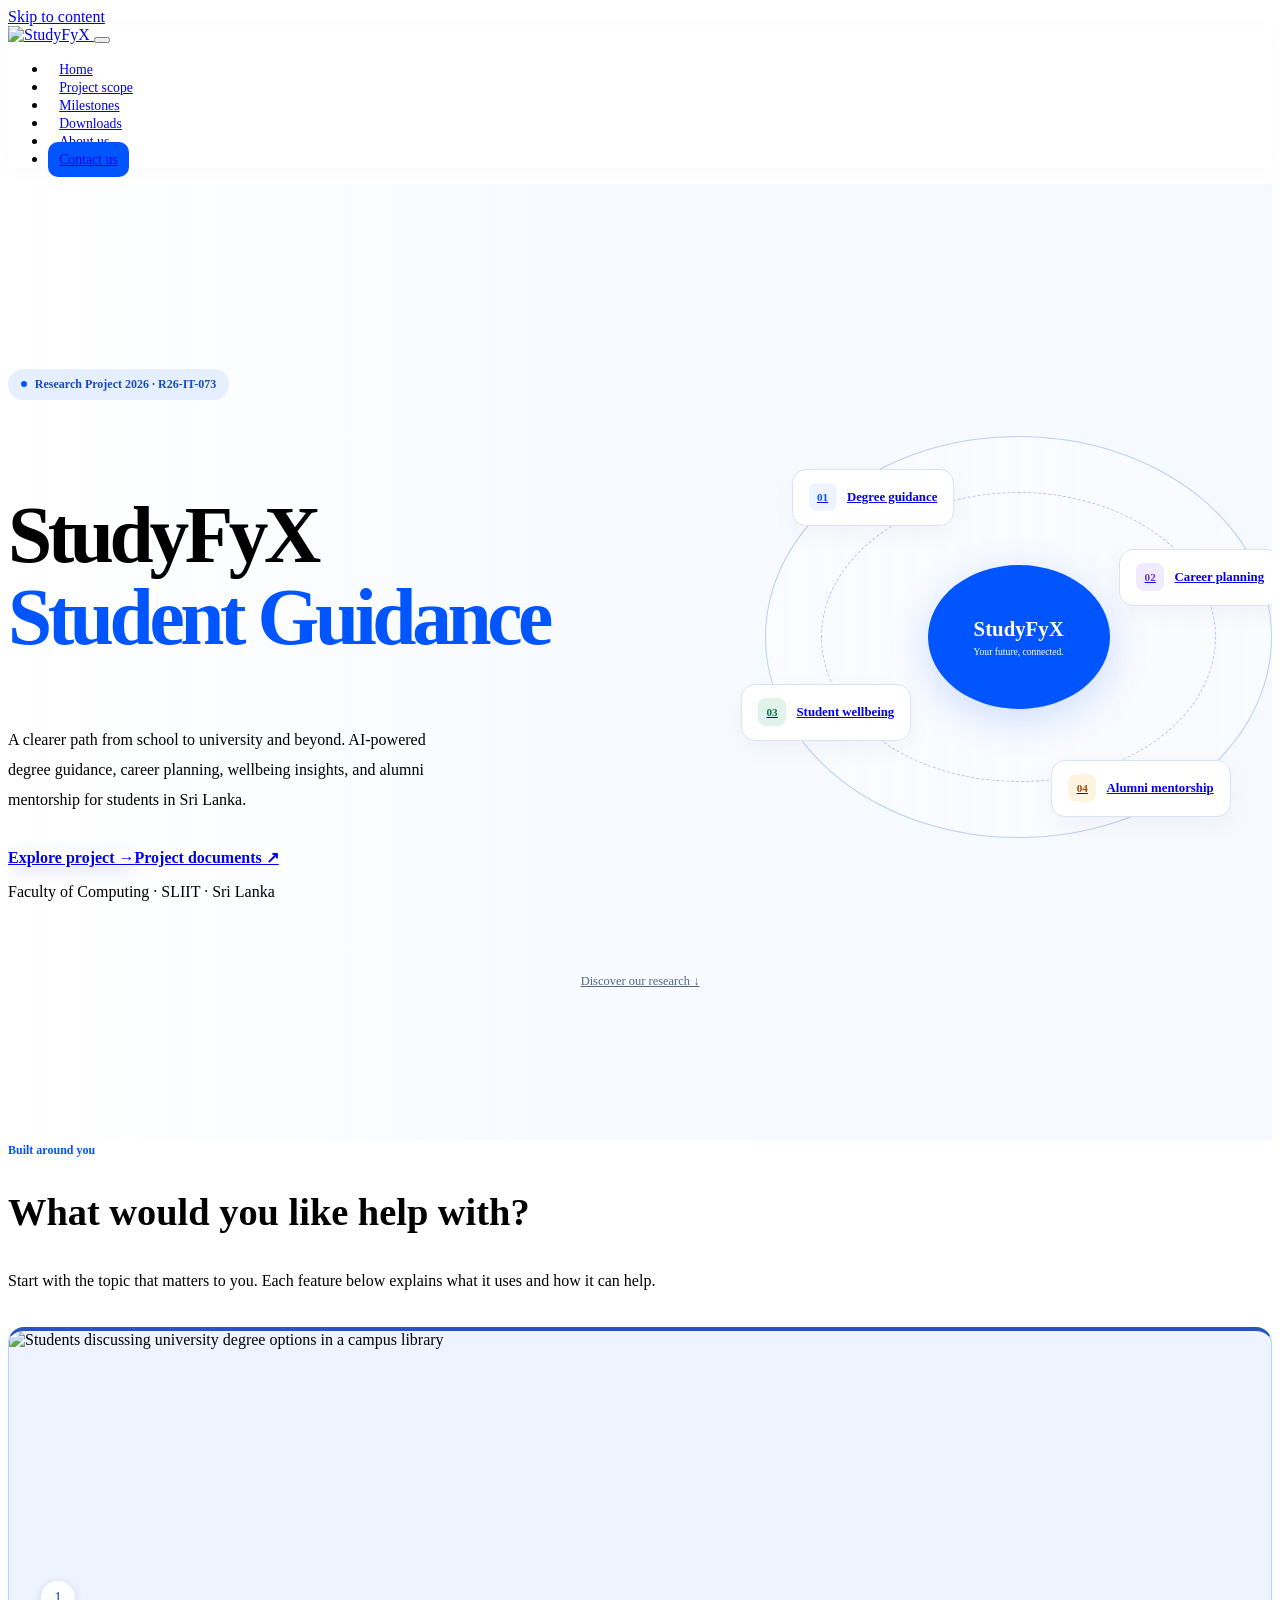
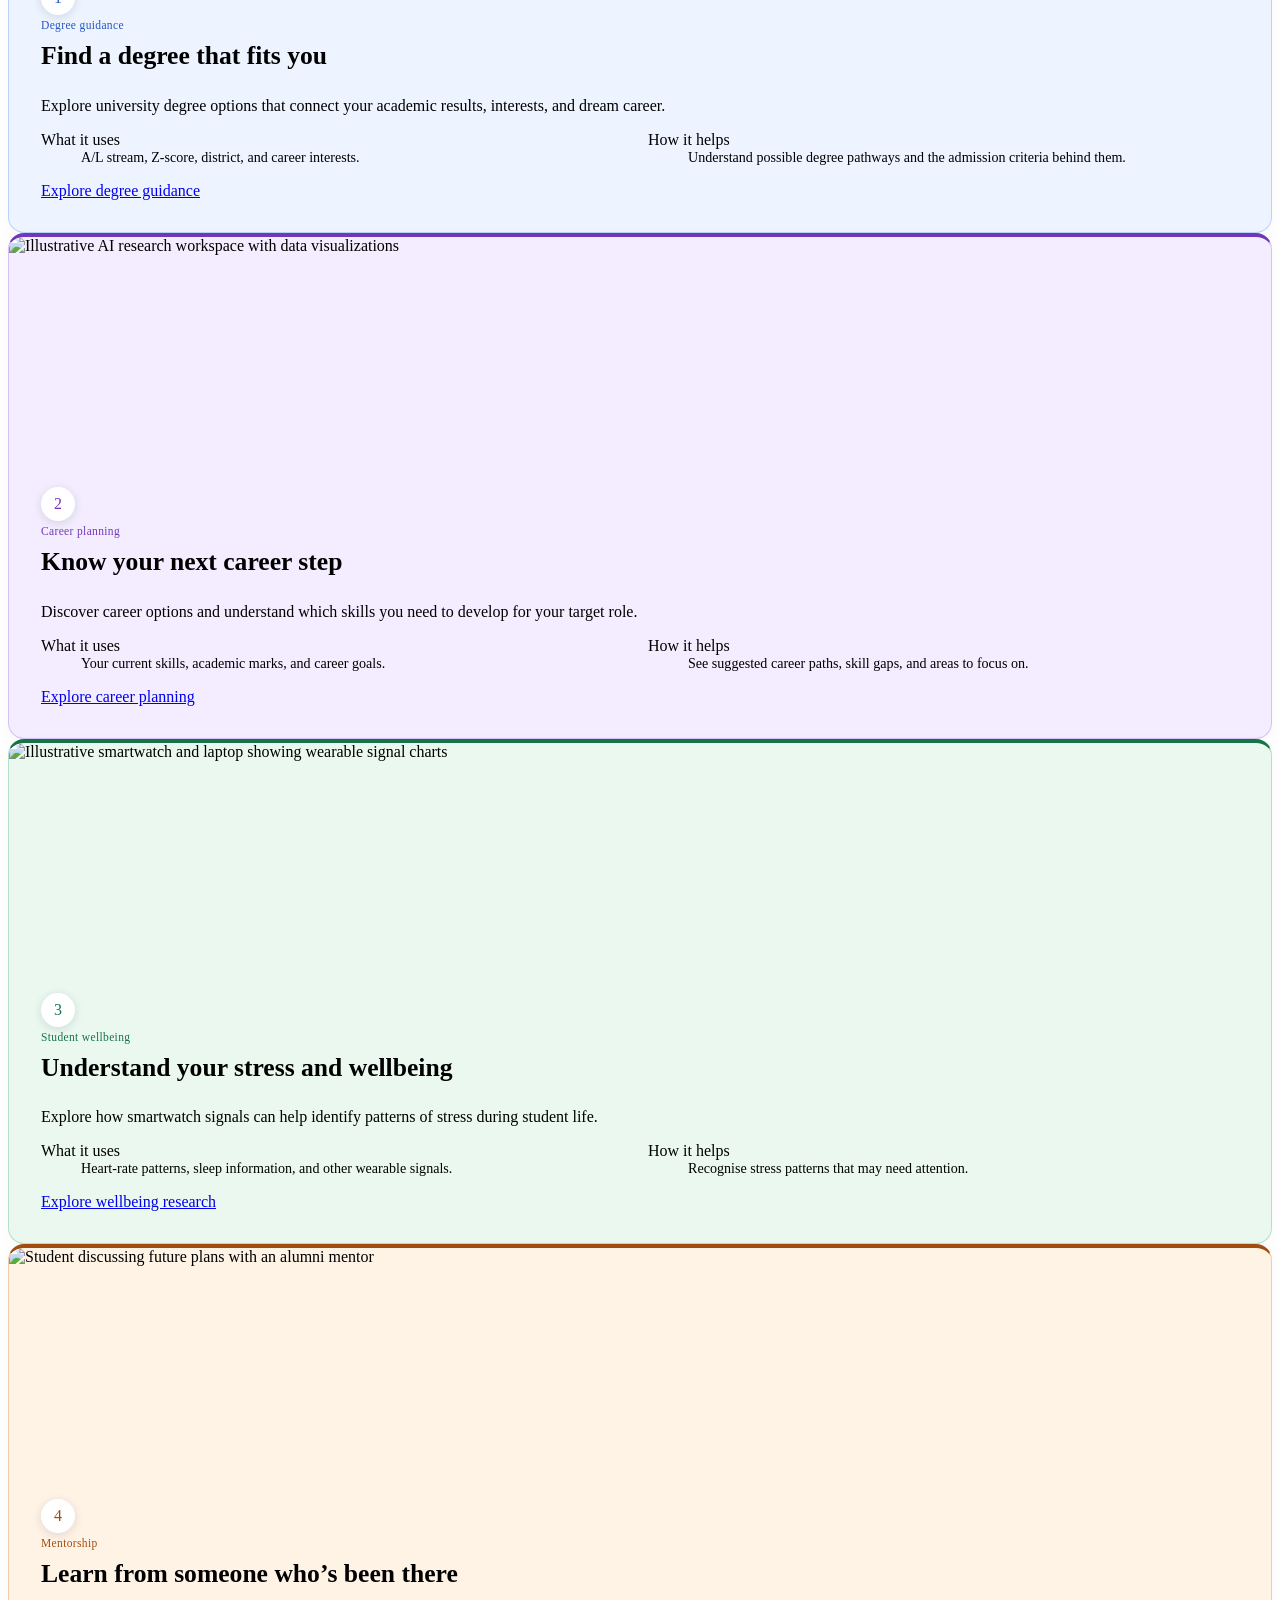
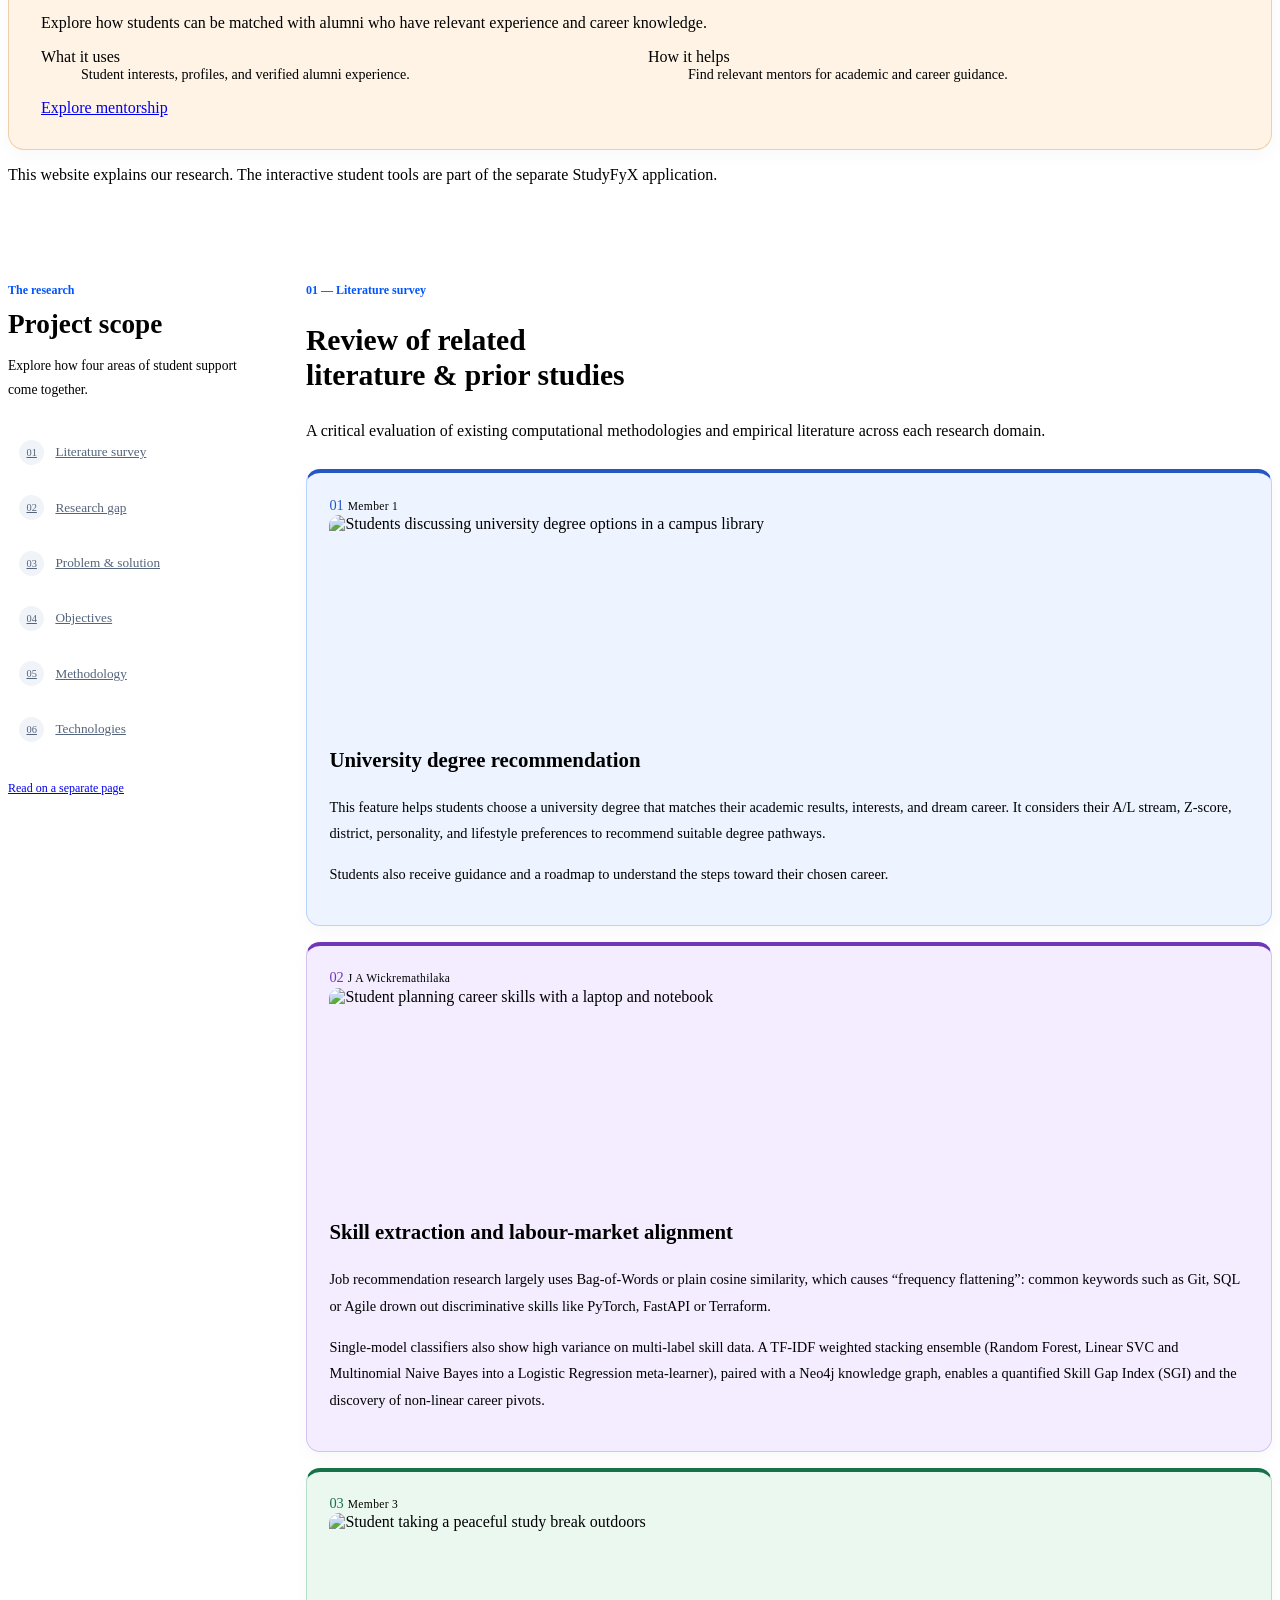
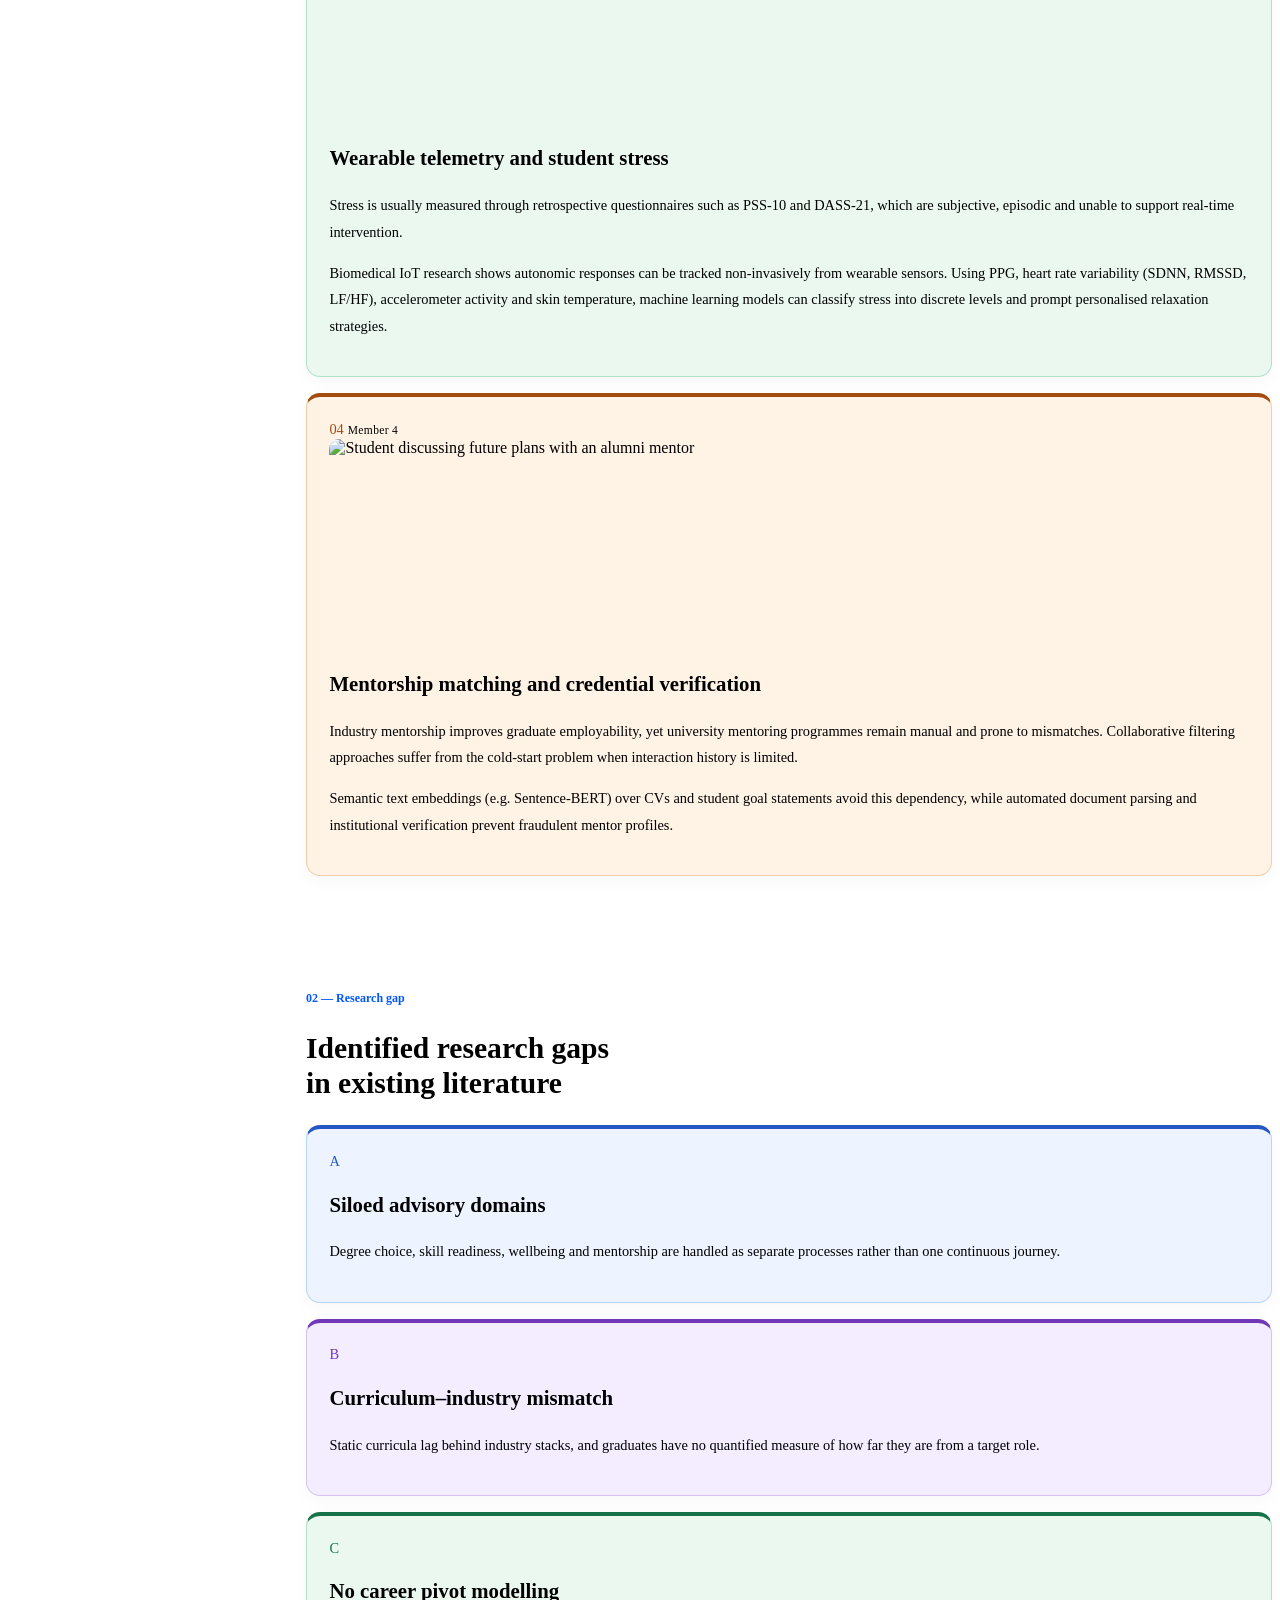
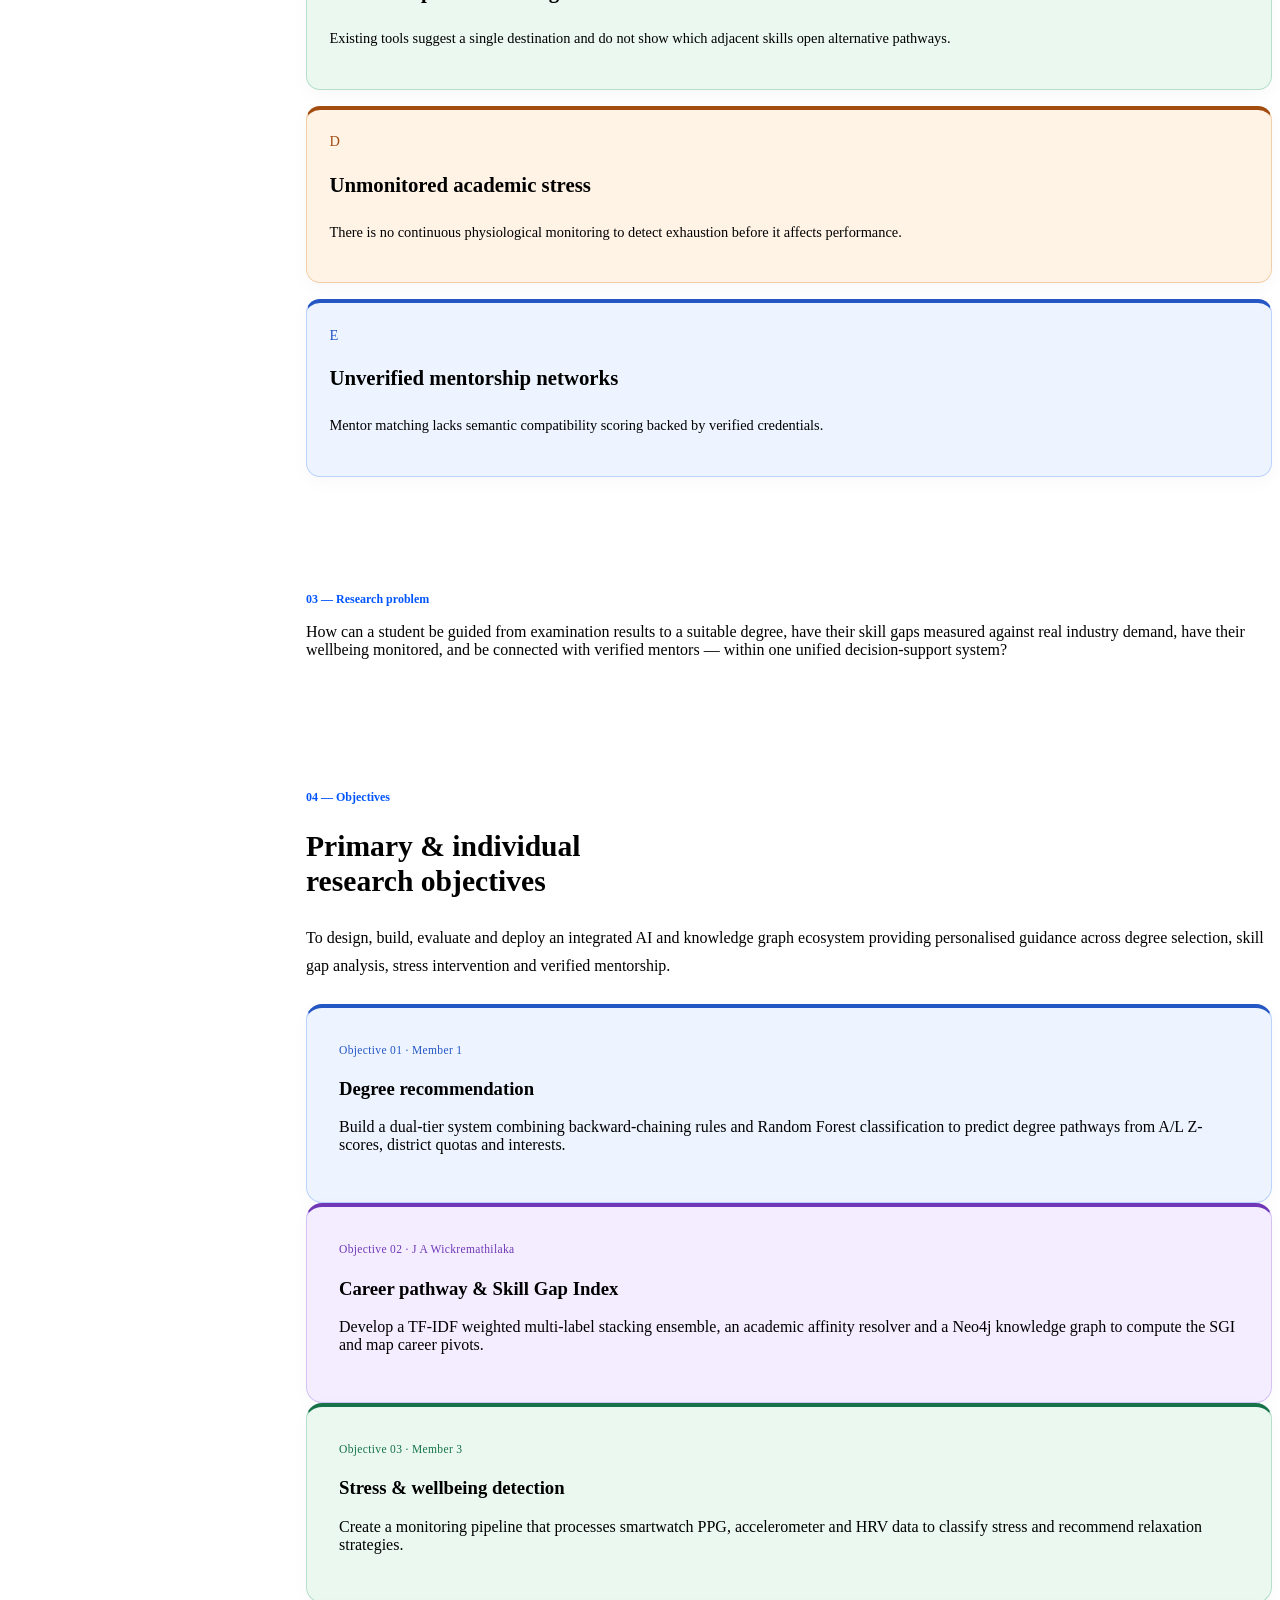
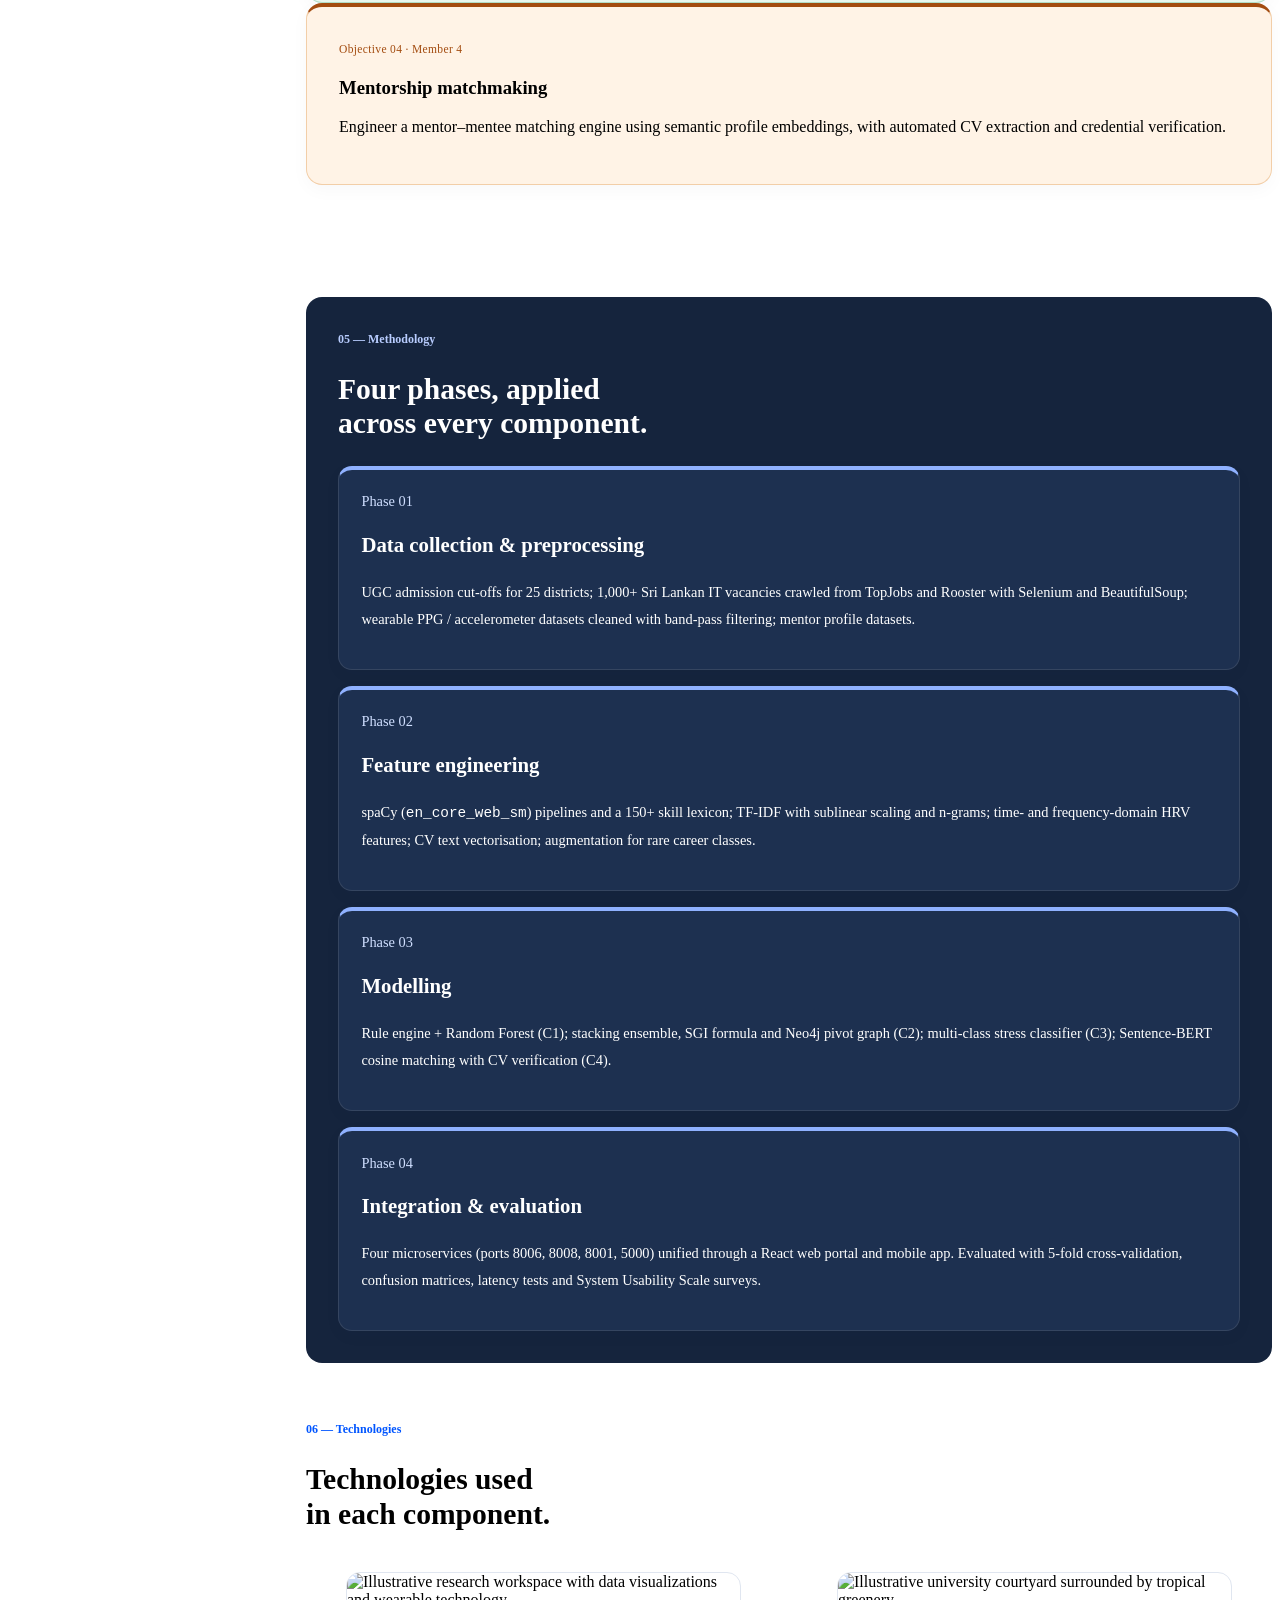
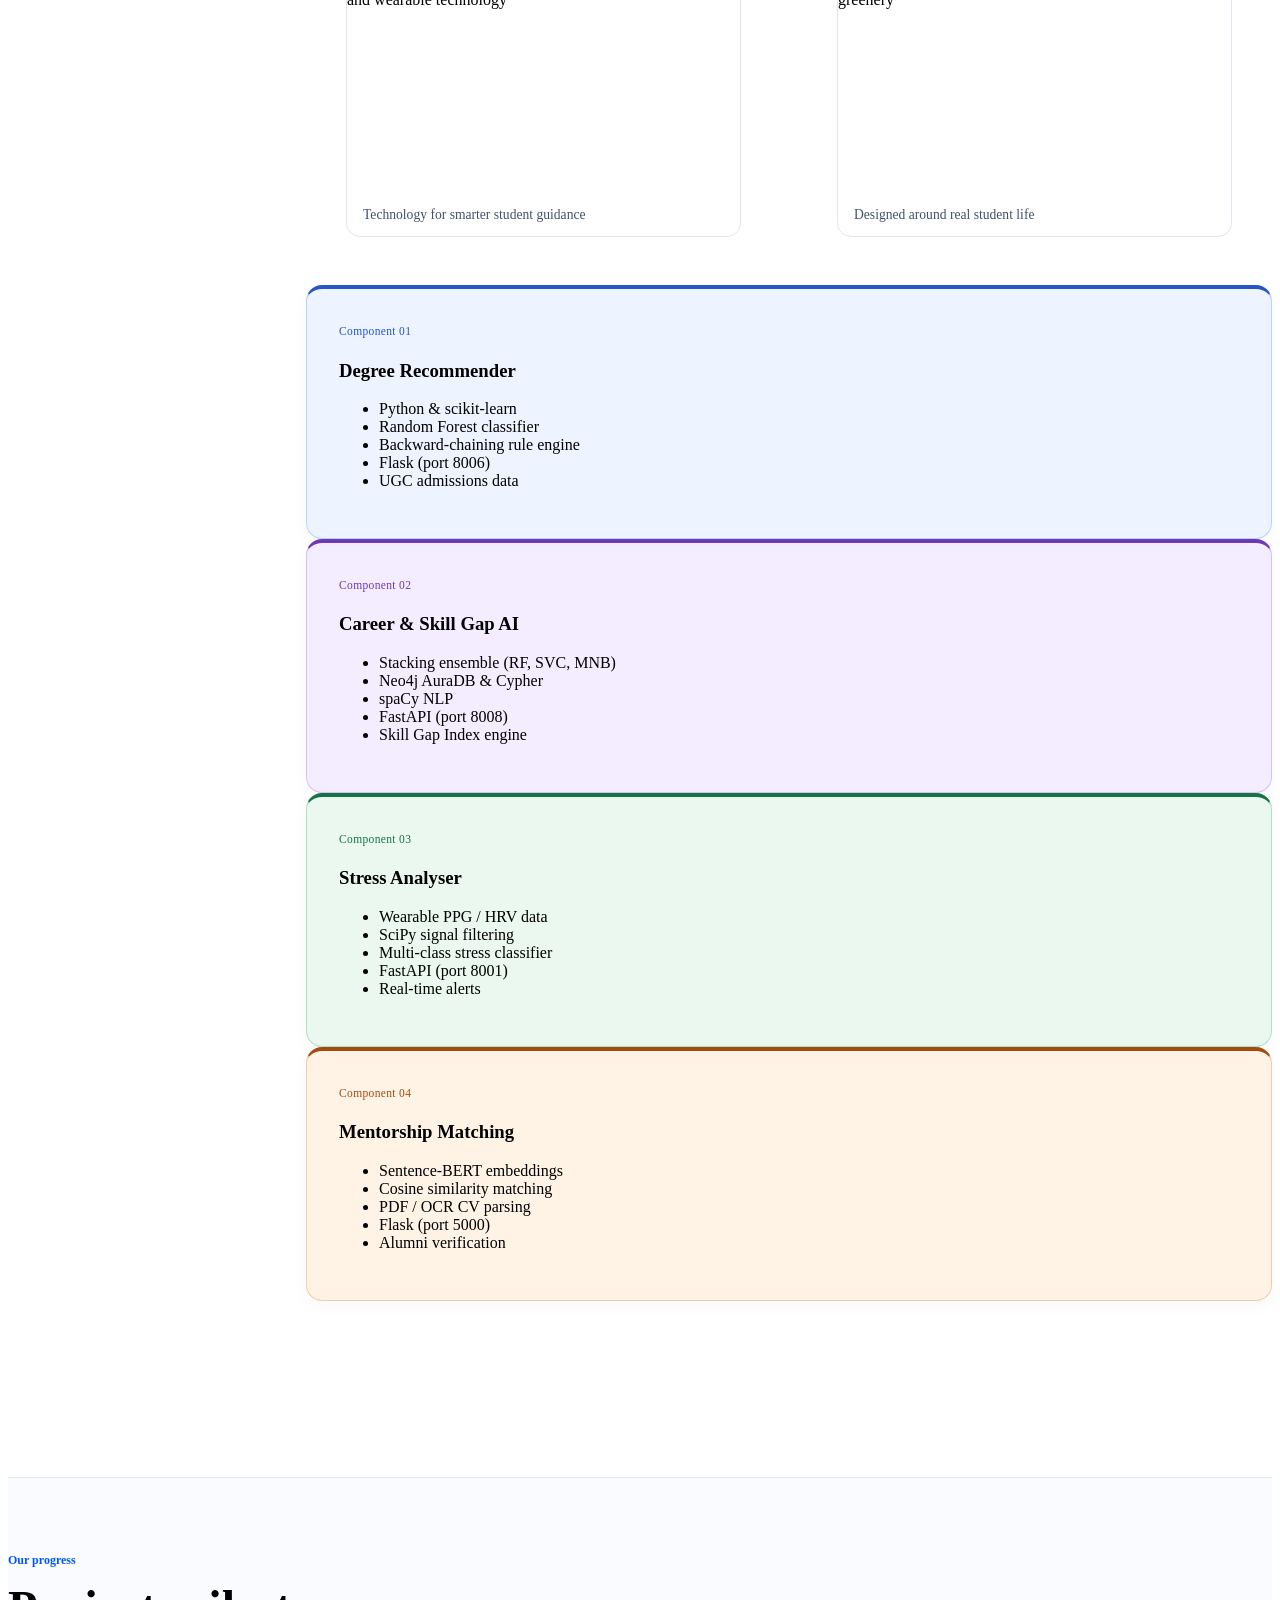
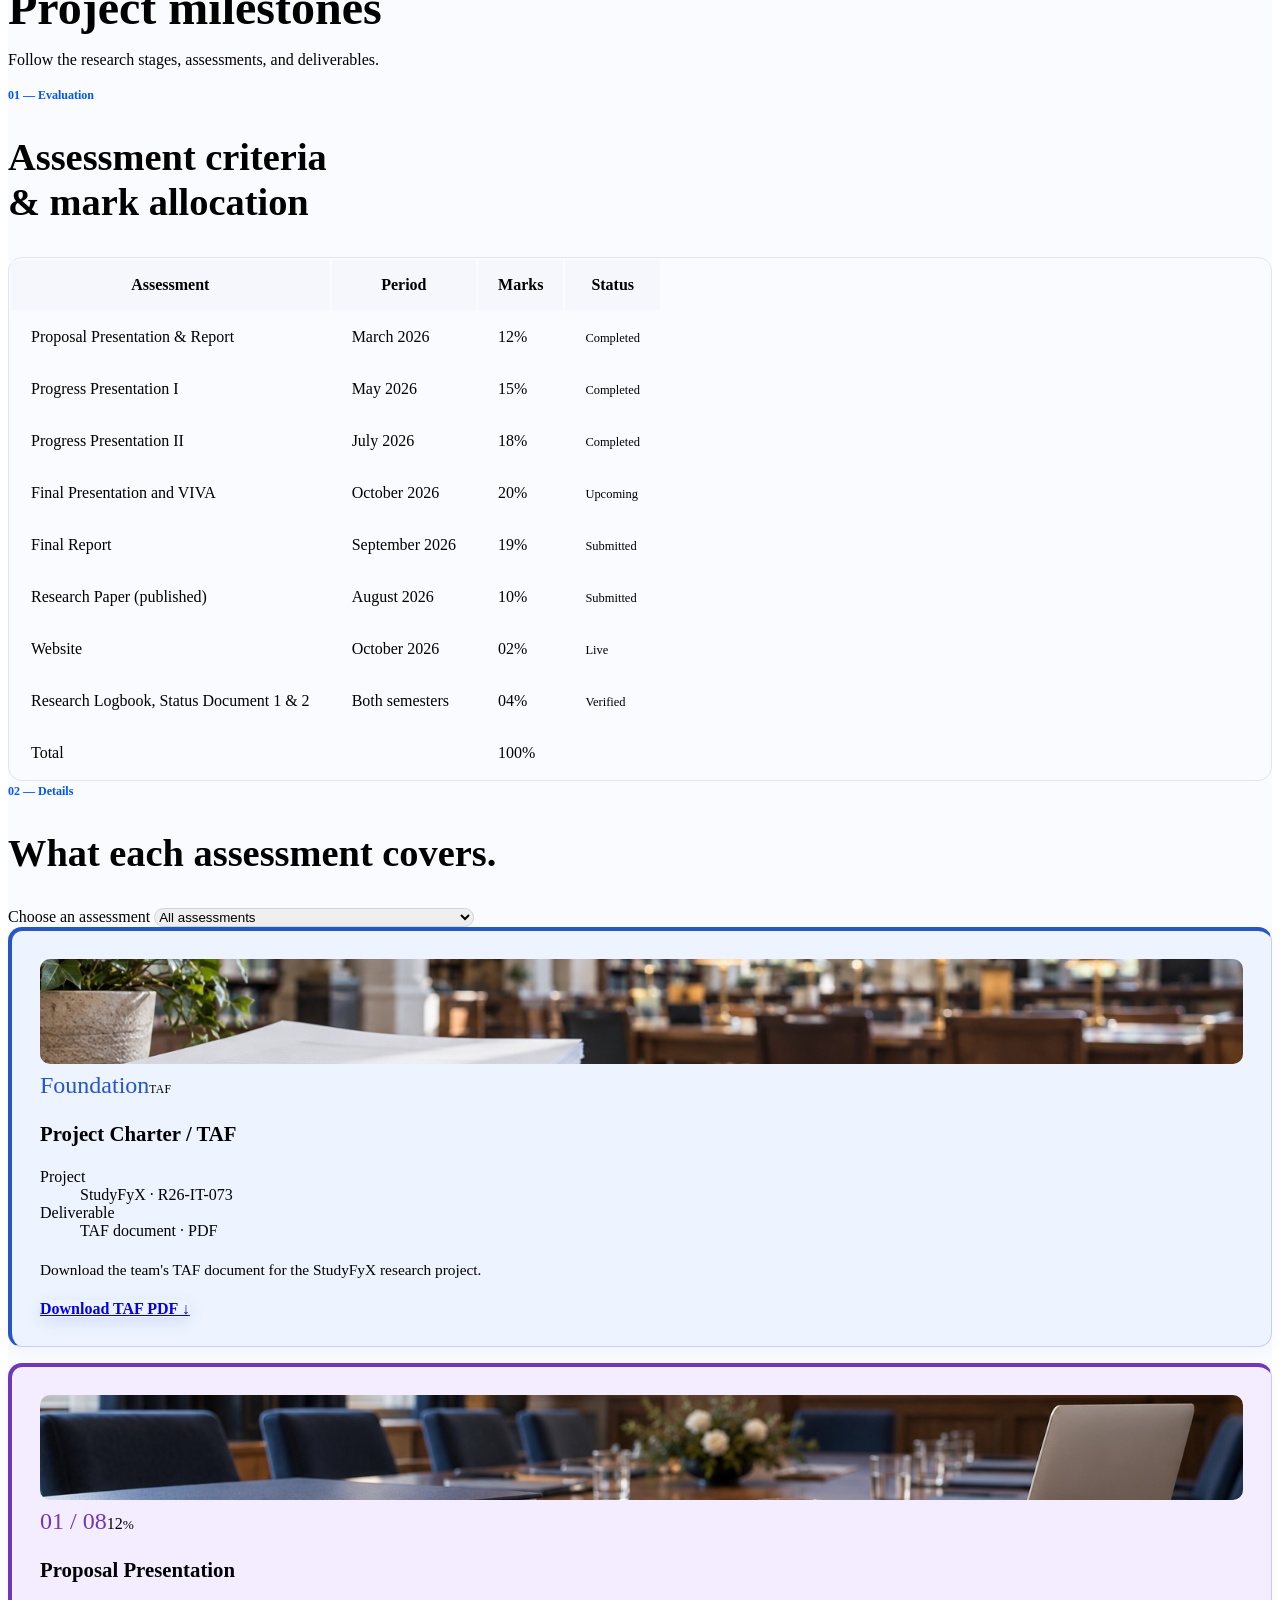
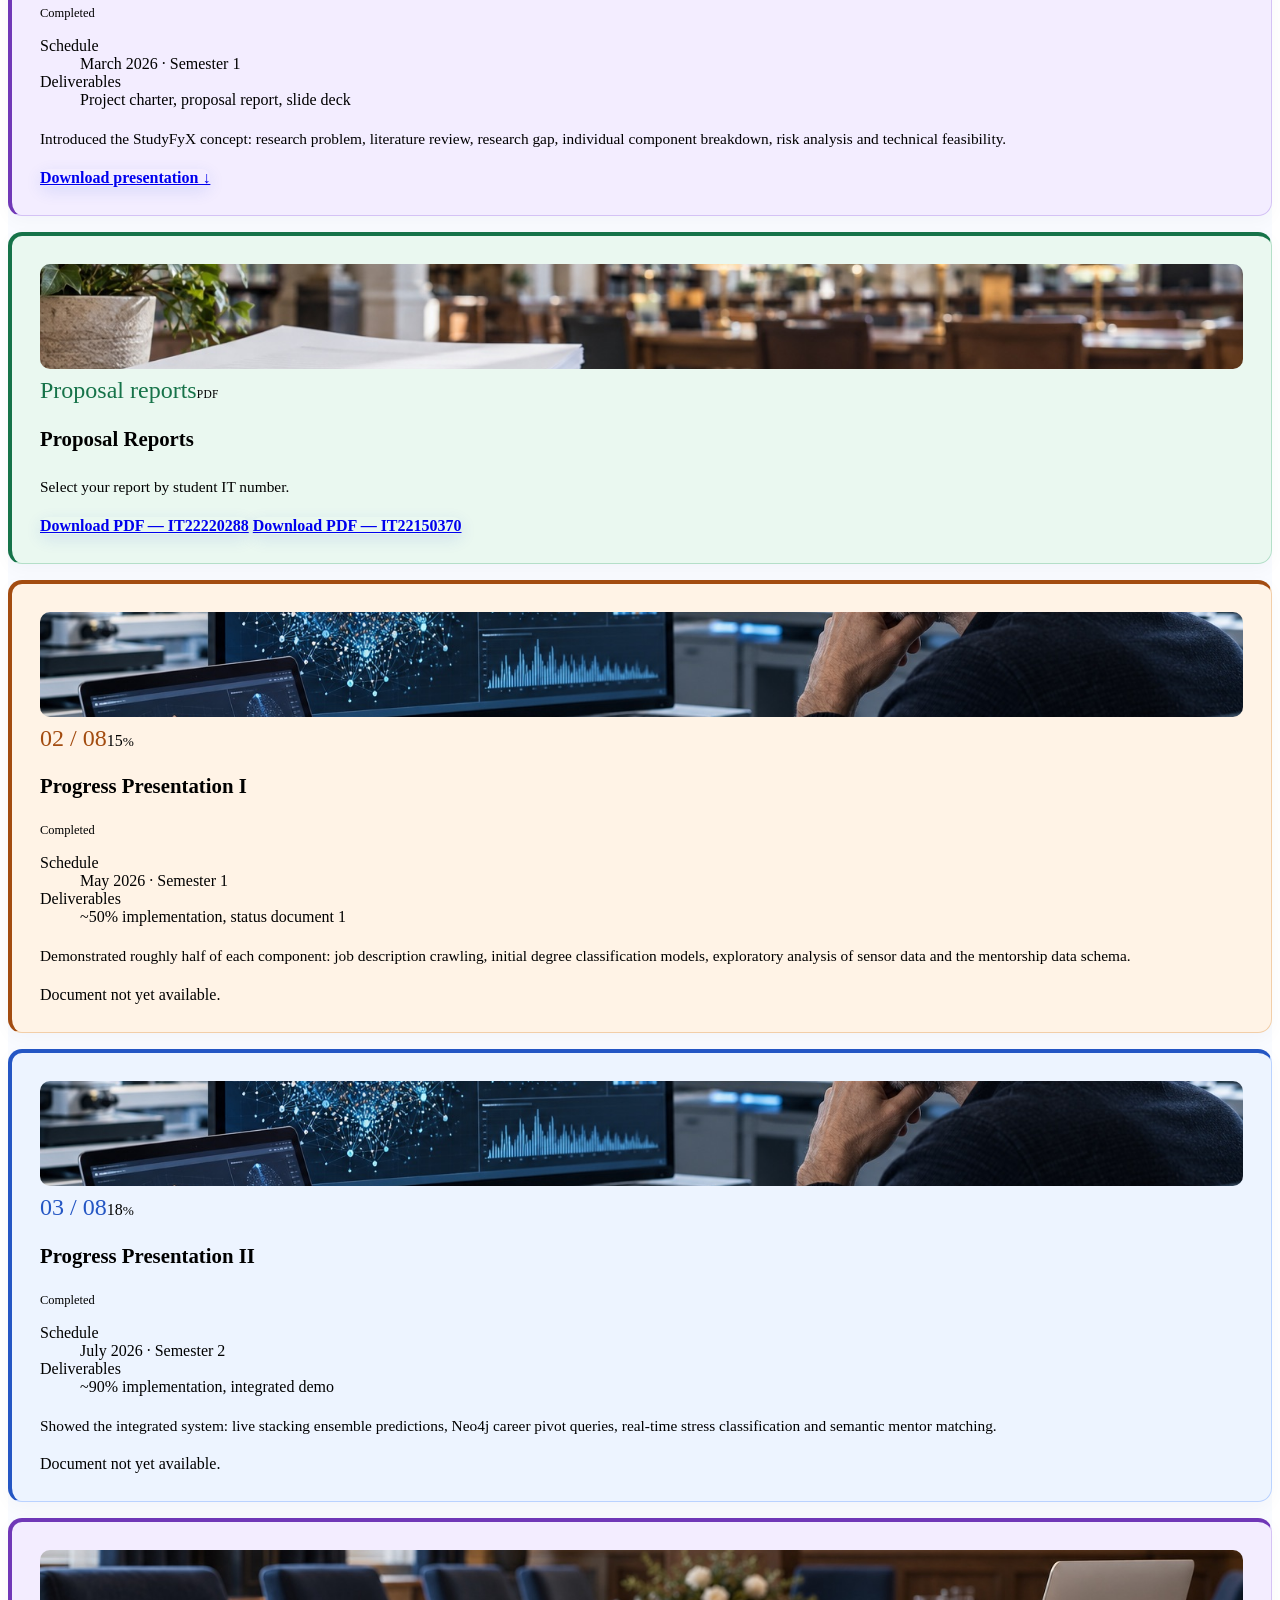
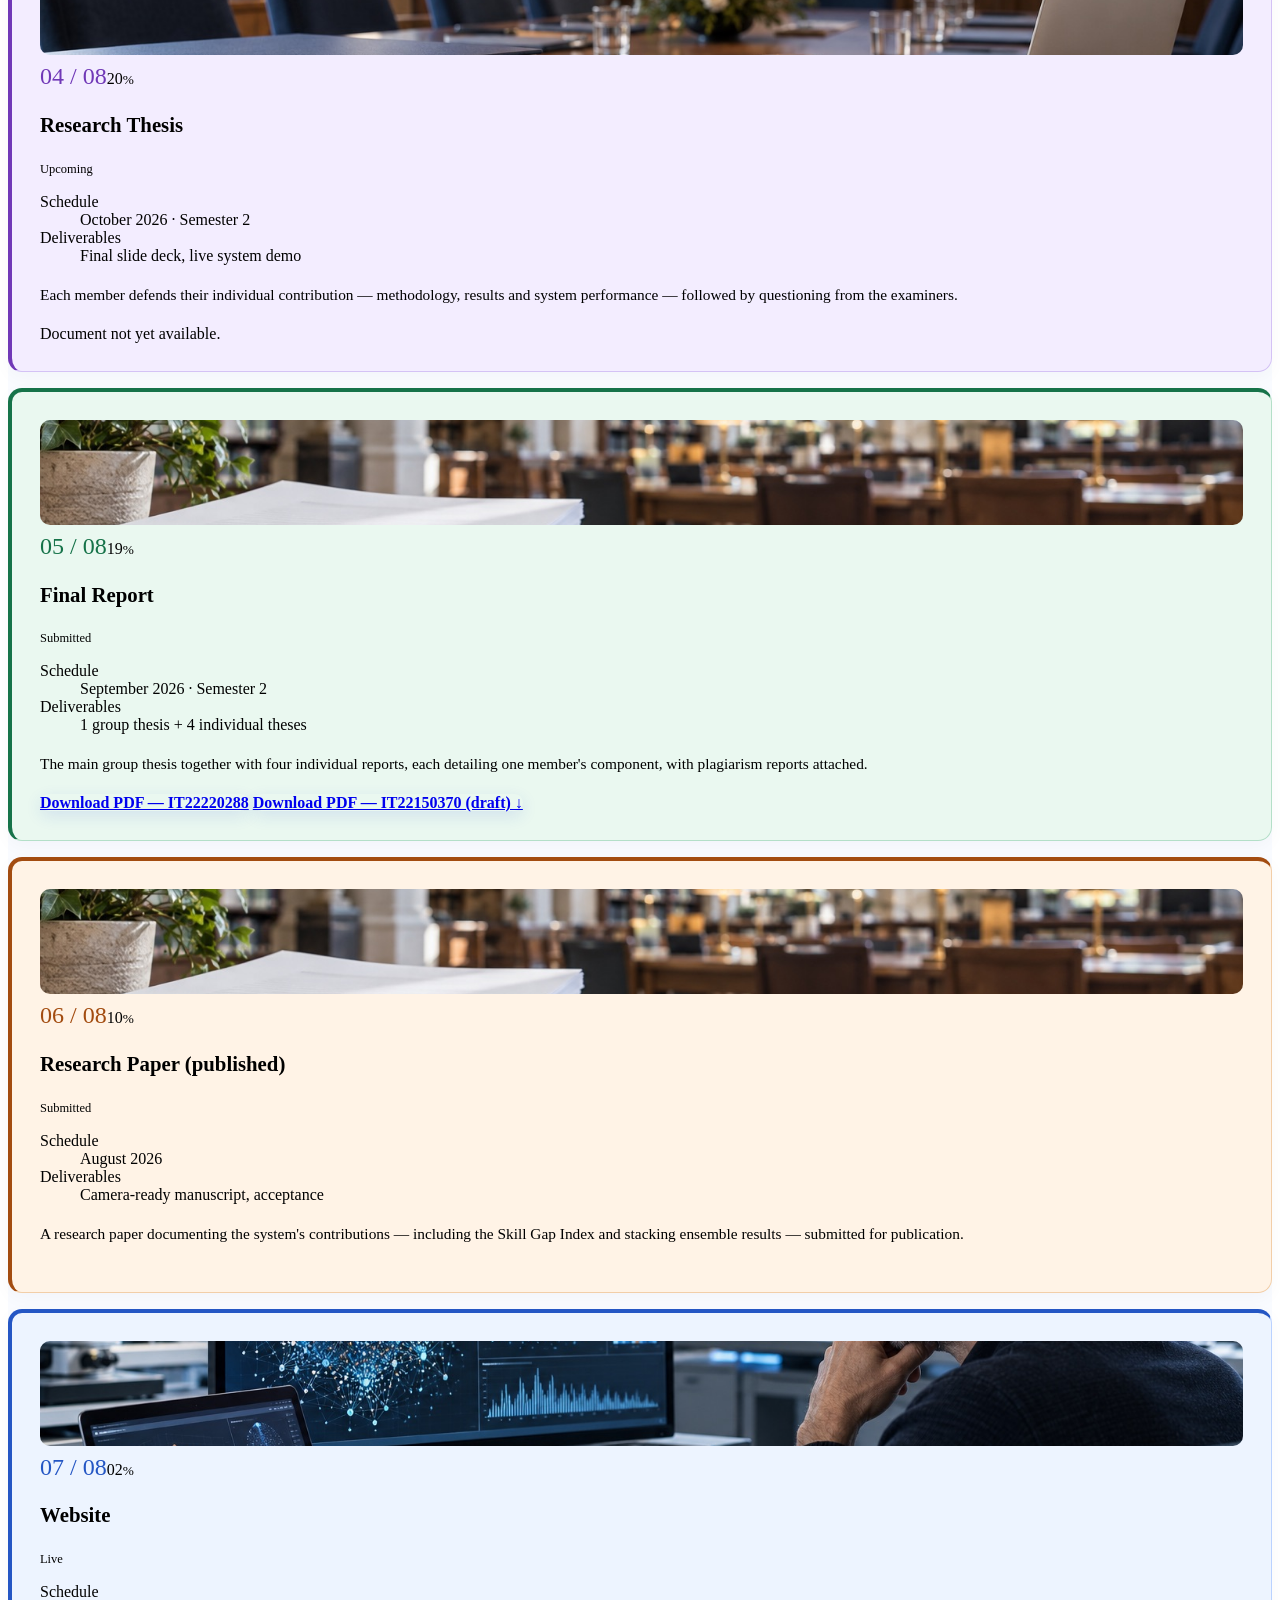
==== commit 00ff859c: "test" ====
--- a/research-website/index.html
+++ b/research-website/index.html
@@ -434,7 +434,8 @@
               </dl>
               <p>The main group thesis together with four individual reports, each detailing one member's component, with plagiarism reports attached.</p>
 
-              <div class="cell-foot"><a class="btn btn-blue btn-sm" href="thesis/Individual%20Thesis%20Draft-%20IT22220288.pdf" download="Individual Thesis Draft- IT22220288.pdf">Download PDF — IT22220288</a></div>
+              <div class="cell-foot"><a class="btn btn-blue btn-sm" href="thesis/Individual%20Thesis%20Draft-%20IT22220288.pdf" download="Individual Thesis Draft- IT22220288.pdf">Download PDF — IT22220288</a>
+<a class="btn btn-blue btn-sm" href="thesis/IT22150370_DRAFT.pdf" download="IT22150370_DRAFT.pdf">Download PDF — IT22150370 (draft) ↓</a></div>
 </div>
           </article>
 
@@ -1105,7 +1106,8 @@
       </div>
     </section>
   </div><section class="section" id="research-downloads"><div class="wrap"><div class="sec-head"><span class="sec-label">Files</span><div><h2 class="sec-title">Research downloads</h2><p class="sec-intro">Download TAF, proposal reports, presentations, and available theses. Individual reports are labeled by student IT number.</p></div></div><div class="grid grid-2"><div class="cell"><img class="download-photo" src="images/assessment-planning.jpg" alt="Formal academic documents and research portfolio" width="1536" height="1024" loading="lazy" decoding="async"><h3>TAF document</h3><div class="download-links"><a class="btn btn-blue btn-sm" href="Taf/TAF-R26-IT-073.pdf" download="TAF-R26-IT-073.pdf">Download PDF ↓</a></div></div><div class="cell"><img class="download-photo" src="images/assessment-planning.jpg" alt="Research proposal papers on a professional workspace" width="1536" height="1024" loading="lazy" decoding="async"><h3>Proposal reports</h3><div class="download-links"><a class="btn btn-blue btn-sm" href="projectprop/Proposal%20-%20IT22220288.pdf" download="Proposal - IT22220288.pdf">Download PDF — IT22220288 ↓</a>
-<a class="btn btn-blue btn-sm" href="projectprop/R26-IT-073%20_IT22150370.pdf" download="R26-IT-073 _IT22150370.pdf">Download PDF — IT22150370 ↓</a></div></div><div class="cell"><img class="download-photo" src="images/assessment-defense.jpg" alt="University seminar room prepared for a research presentation" width="1536" height="1024" loading="lazy" decoding="async"><h3>Presentations</h3><div class="download-links"><a class="btn btn-blue btn-sm" href="presentations/Proposal%20Presentation%20-R26-IT-073.pptx" download="Proposal Presentation -R26-IT-073.pptx">Download PPTX ↓</a></div></div><div class="cell"><img class="download-photo" src="images/assessment-defense.jpg" alt="Bound dissertations in an academic seminar room" width="1536" height="1024" loading="lazy" decoding="async"><h3>Individual theses</h3><div class="download-links"><a class="btn btn-blue btn-sm" href="thesis/Individual%20Thesis%20Draft-%20IT22220288.pdf" download="Individual Thesis Draft- IT22220288.pdf">Download PDF — IT22220288 (draft) ↓</a></div></div></div></div></section></main>
+<a class="btn btn-blue btn-sm" href="projectprop/R26-IT-073%20_IT22150370.pdf" download="R26-IT-073 _IT22150370.pdf">Download PDF — IT22150370 ↓</a></div></div><div class="cell"><img class="download-photo" src="images/assessment-defense.jpg" alt="University seminar room prepared for a research presentation" width="1536" height="1024" loading="lazy" decoding="async"><h3>Presentations</h3><div class="download-links"><a class="btn btn-blue btn-sm" href="presentations/Proposal%20Presentation%20-R26-IT-073.pptx" download="Proposal Presentation -R26-IT-073.pptx">Download PPTX ↓</a></div></div><div class="cell"><img class="download-photo" src="images/assessment-defense.jpg" alt="Bound dissertations in an academic seminar room" width="1536" height="1024" loading="lazy" decoding="async"><h3>Individual theses</h3><div class="download-links"><a class="btn btn-blue btn-sm" href="thesis/Individual%20Thesis%20Draft-%20IT22220288.pdf" download="Individual Thesis Draft- IT22220288.pdf">Download PDF — IT22220288 (draft) ↓</a>
+<a class="btn btn-blue btn-sm" href="thesis/IT22150370_DRAFT.pdf" download="IT22150370_DRAFT.pdf">Download PDF — IT22150370 (draft) ↓</a></div></div></div></div></section></main>
 
   <footer class="footer">
     <div class="wrap">
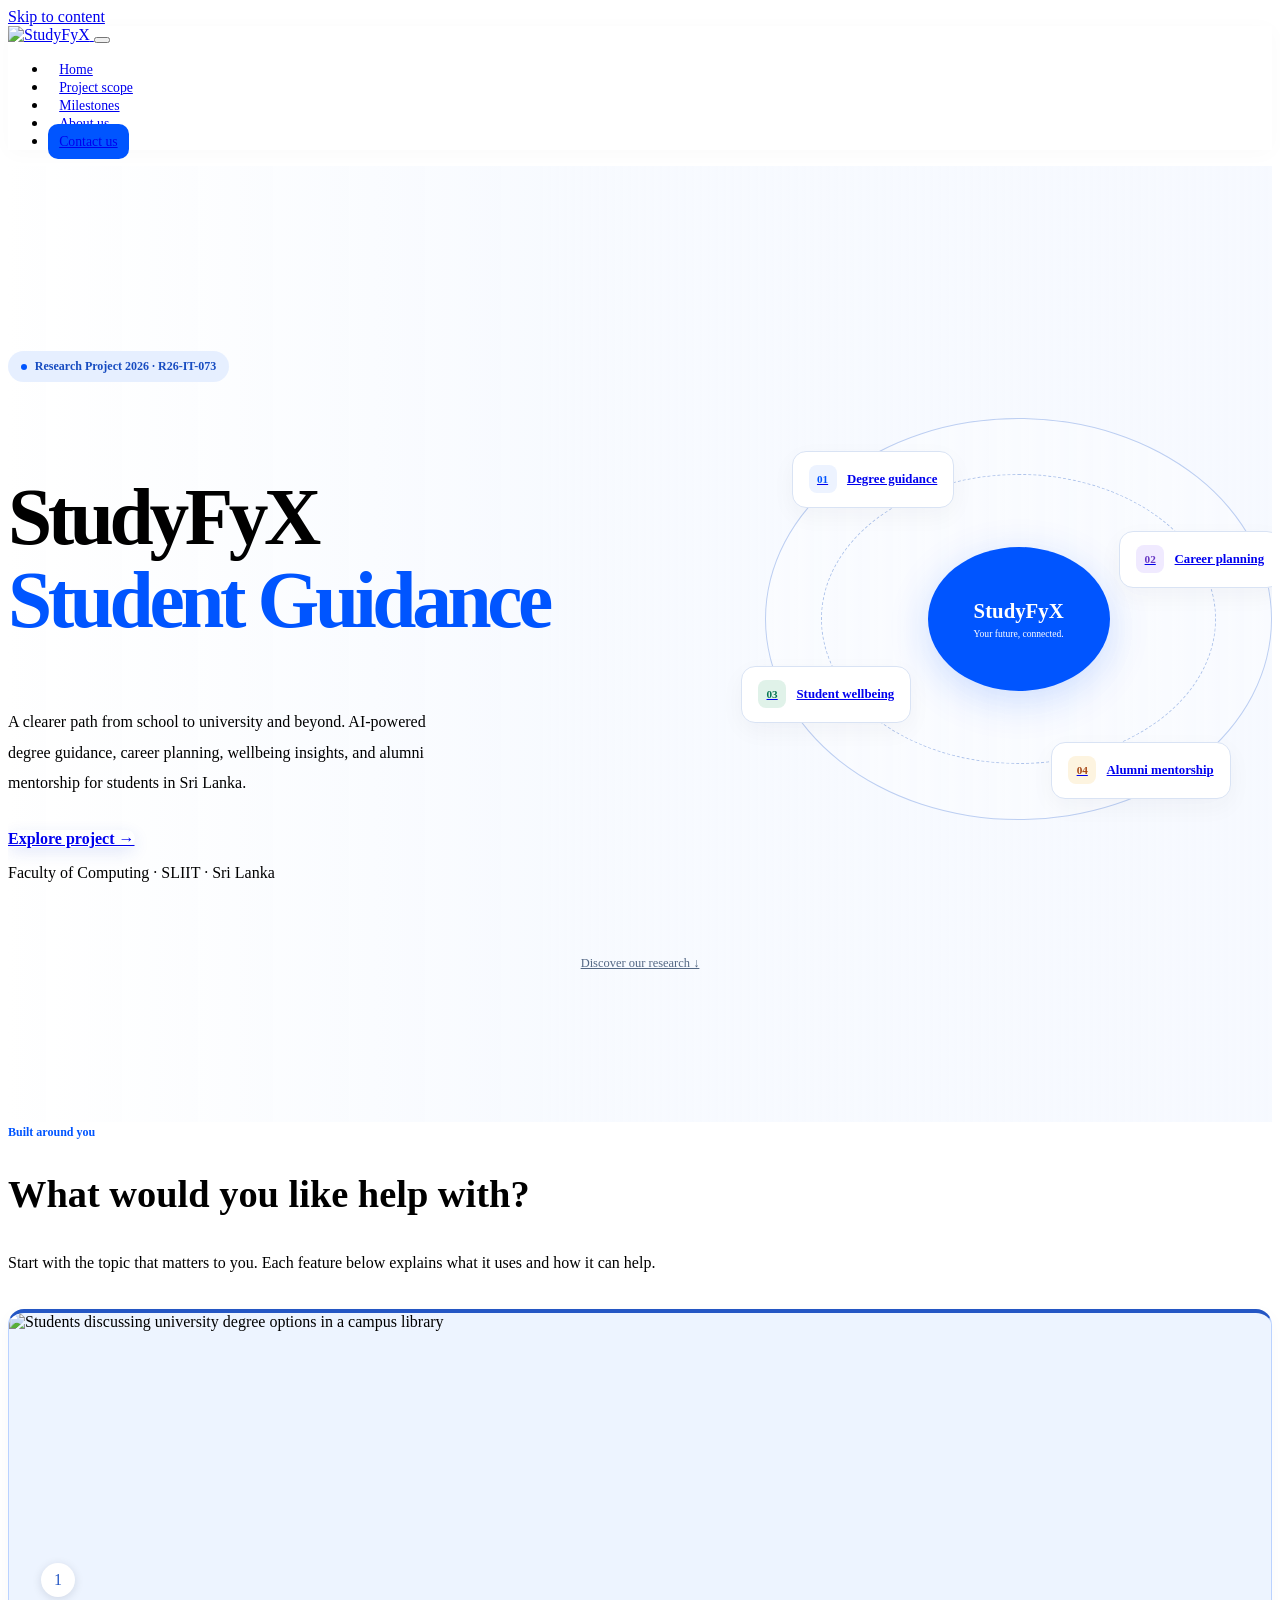
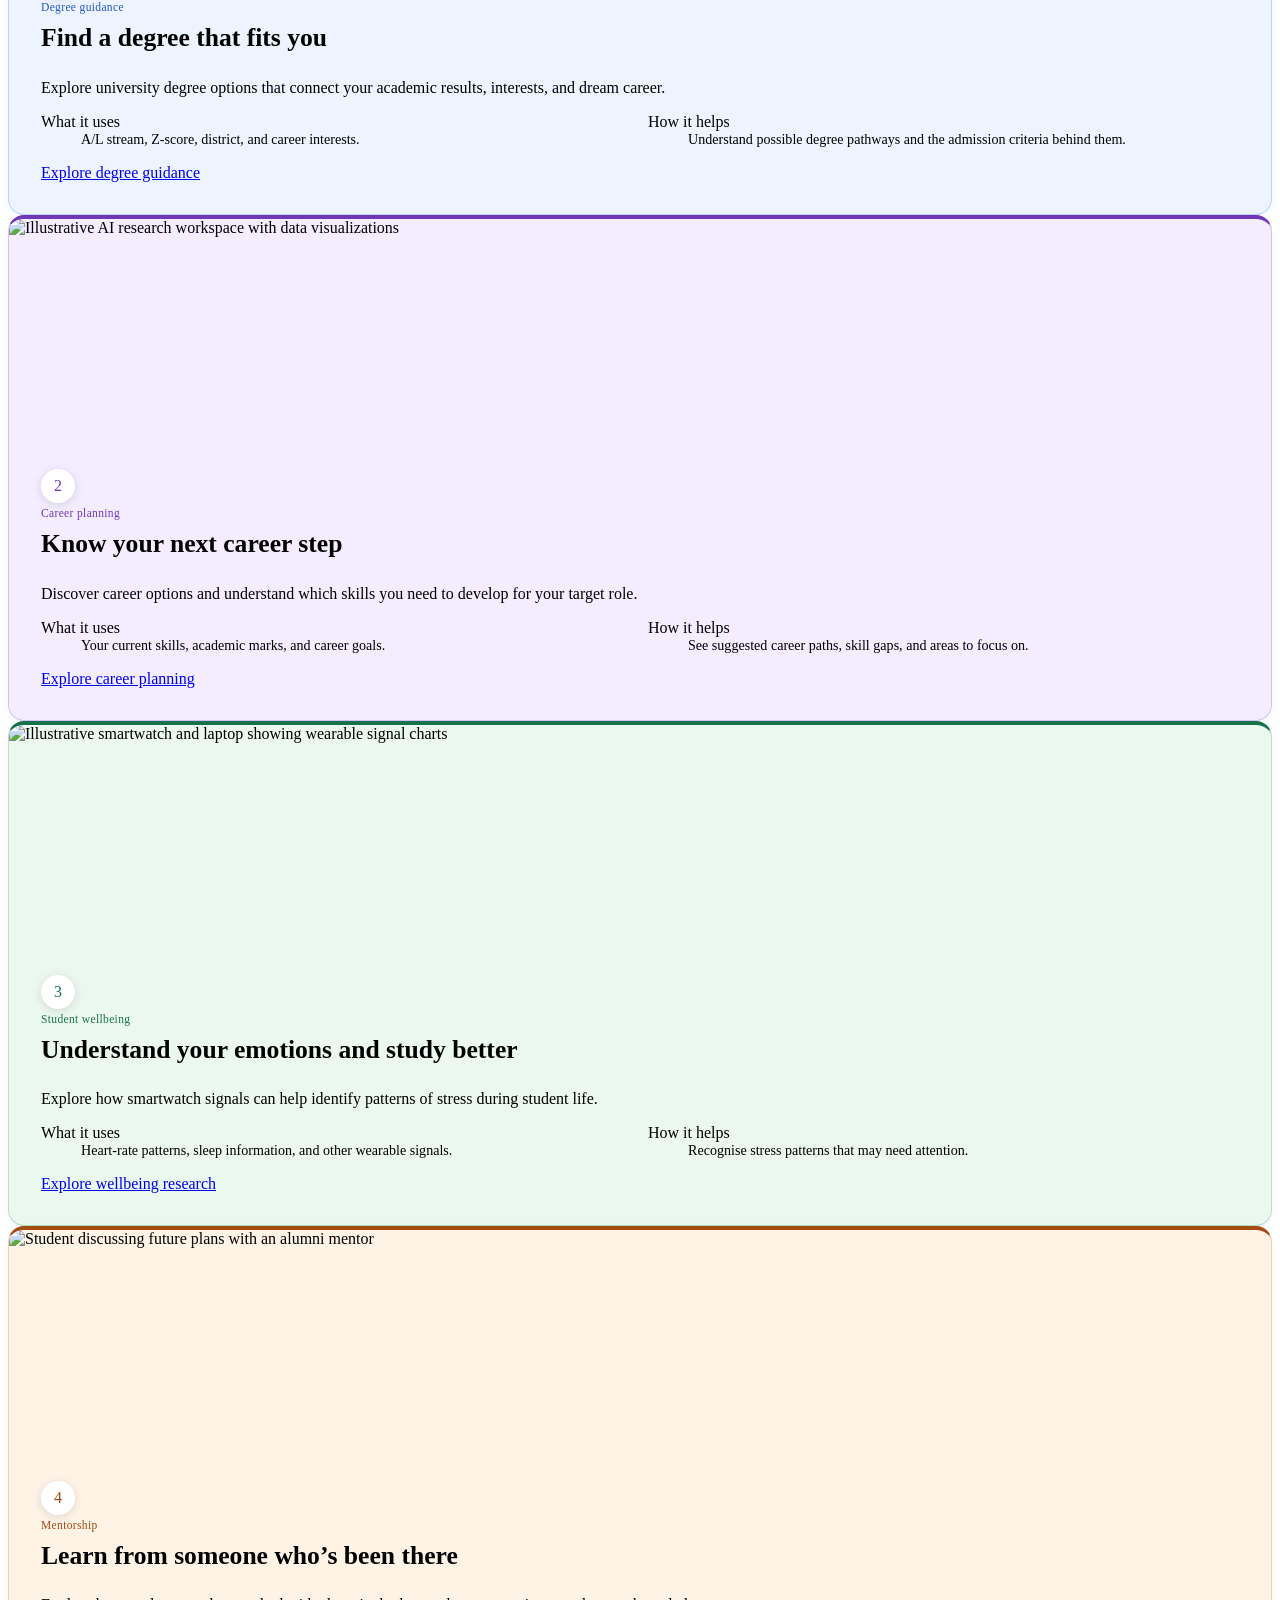
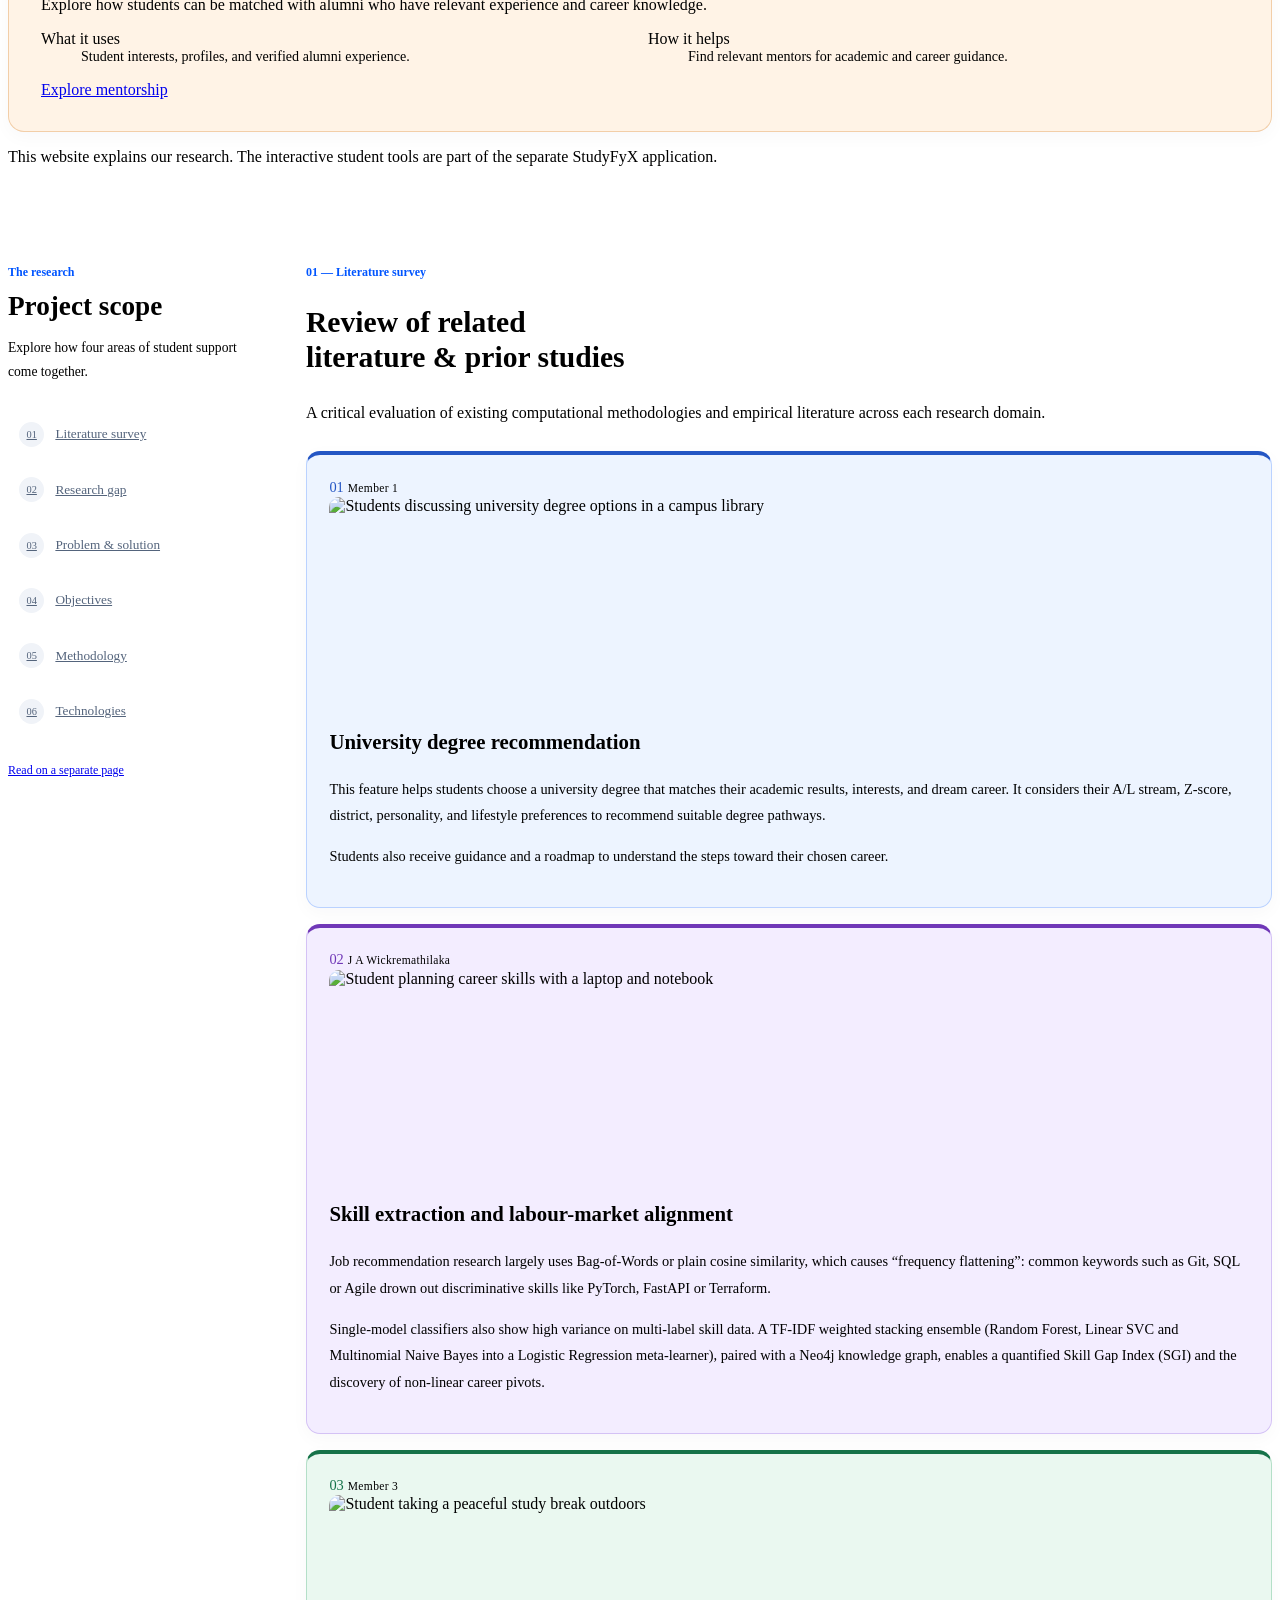
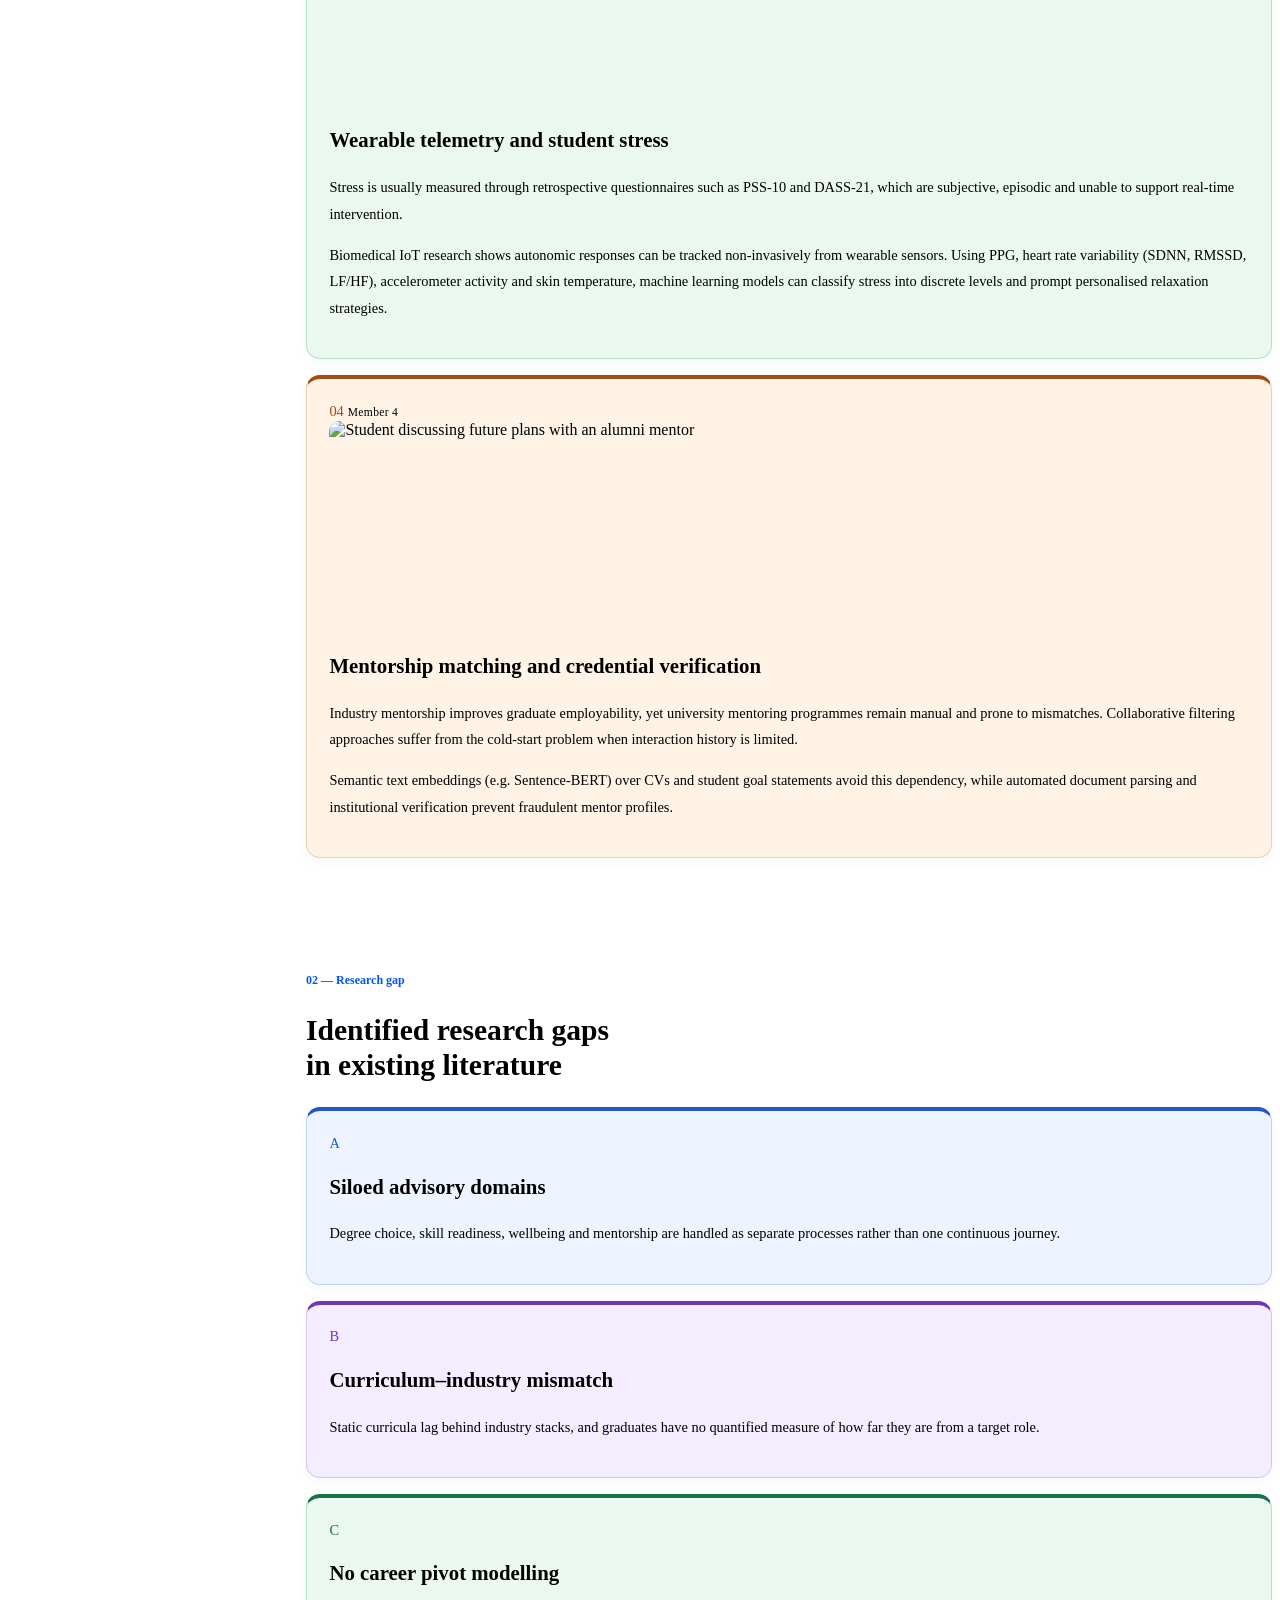
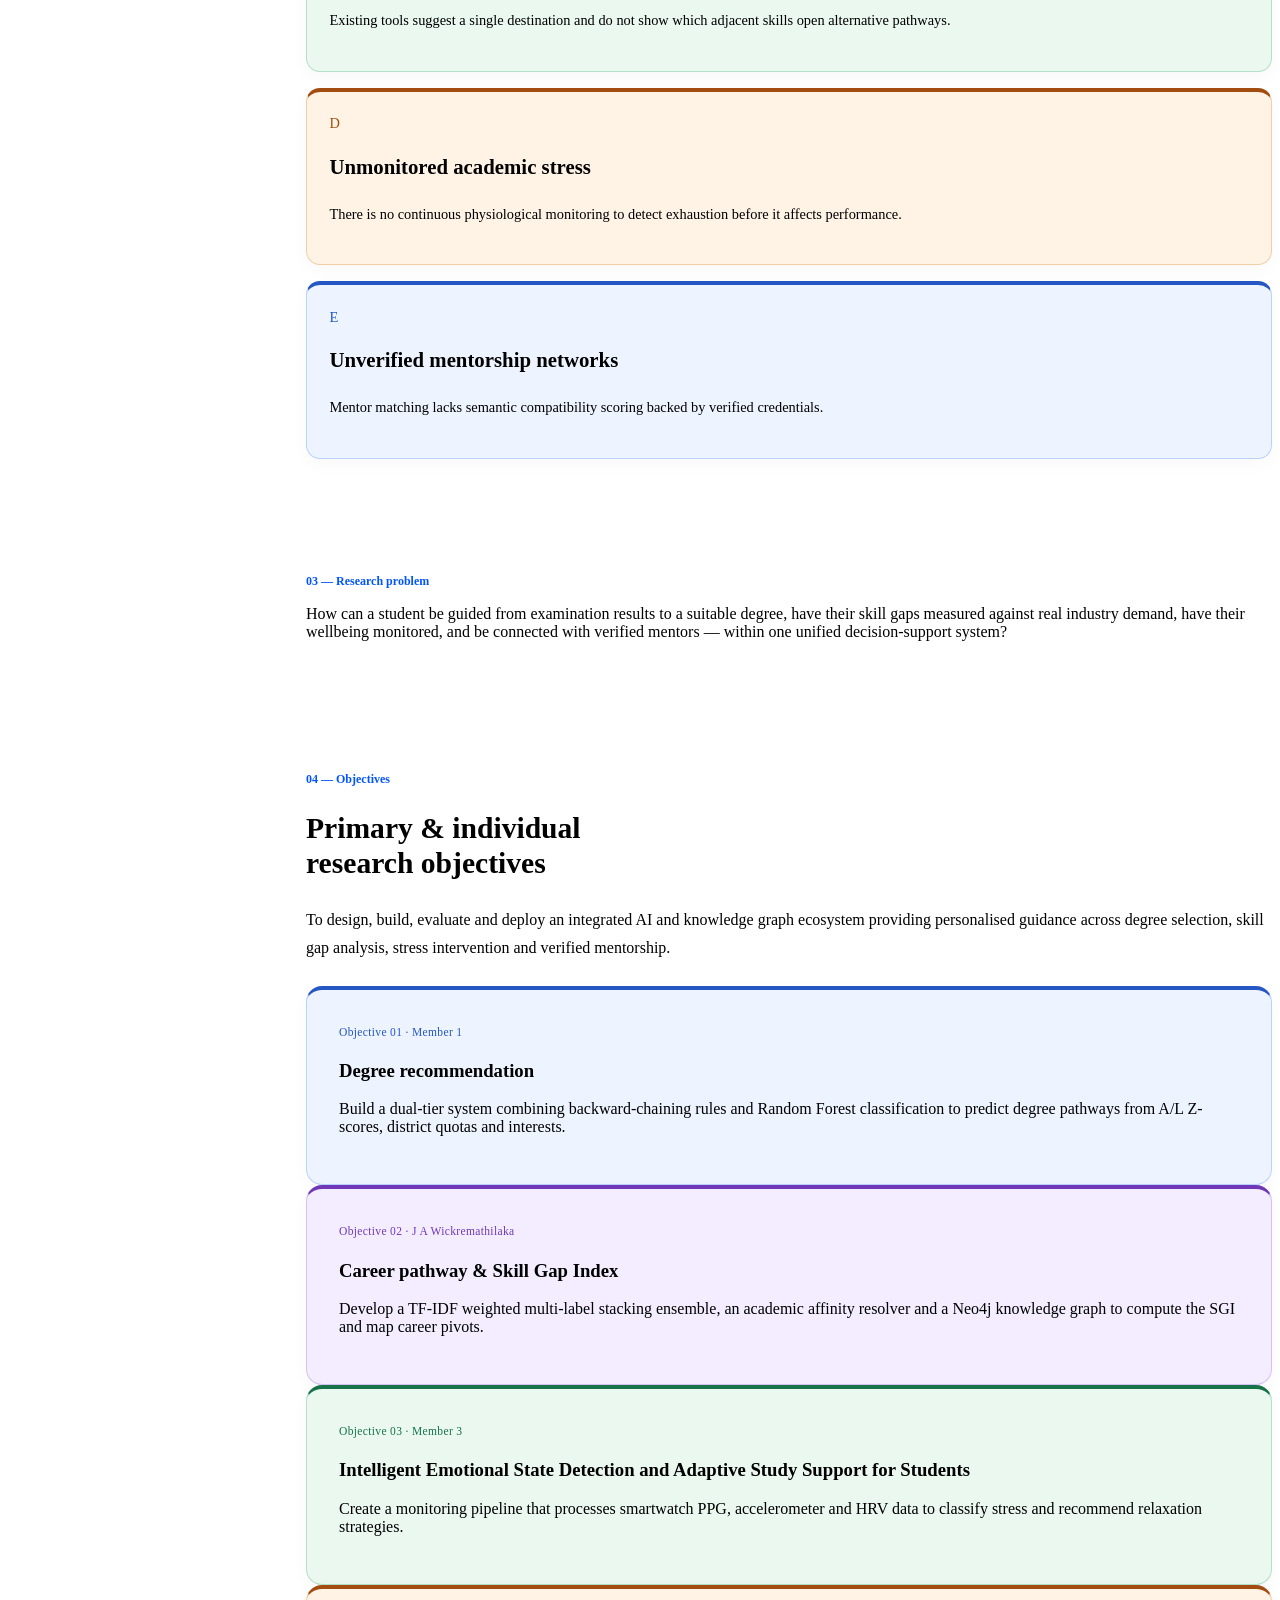
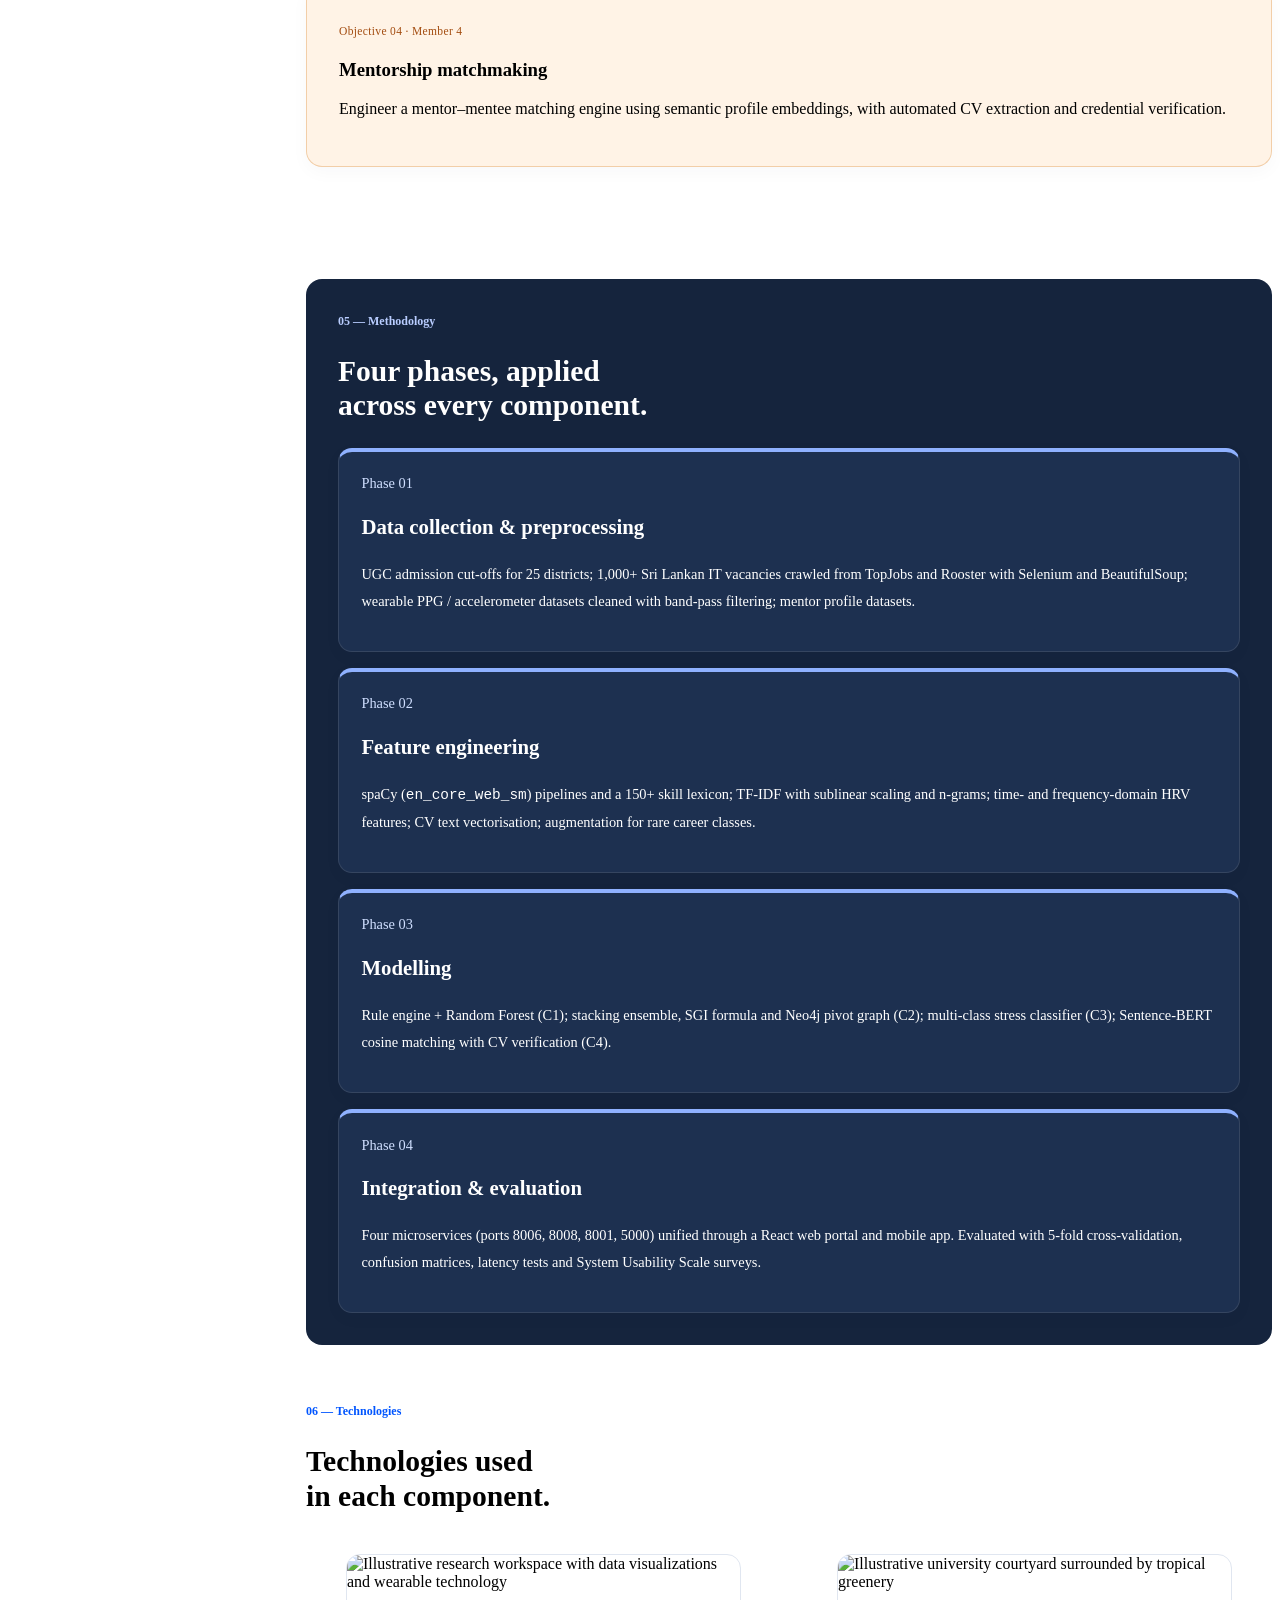
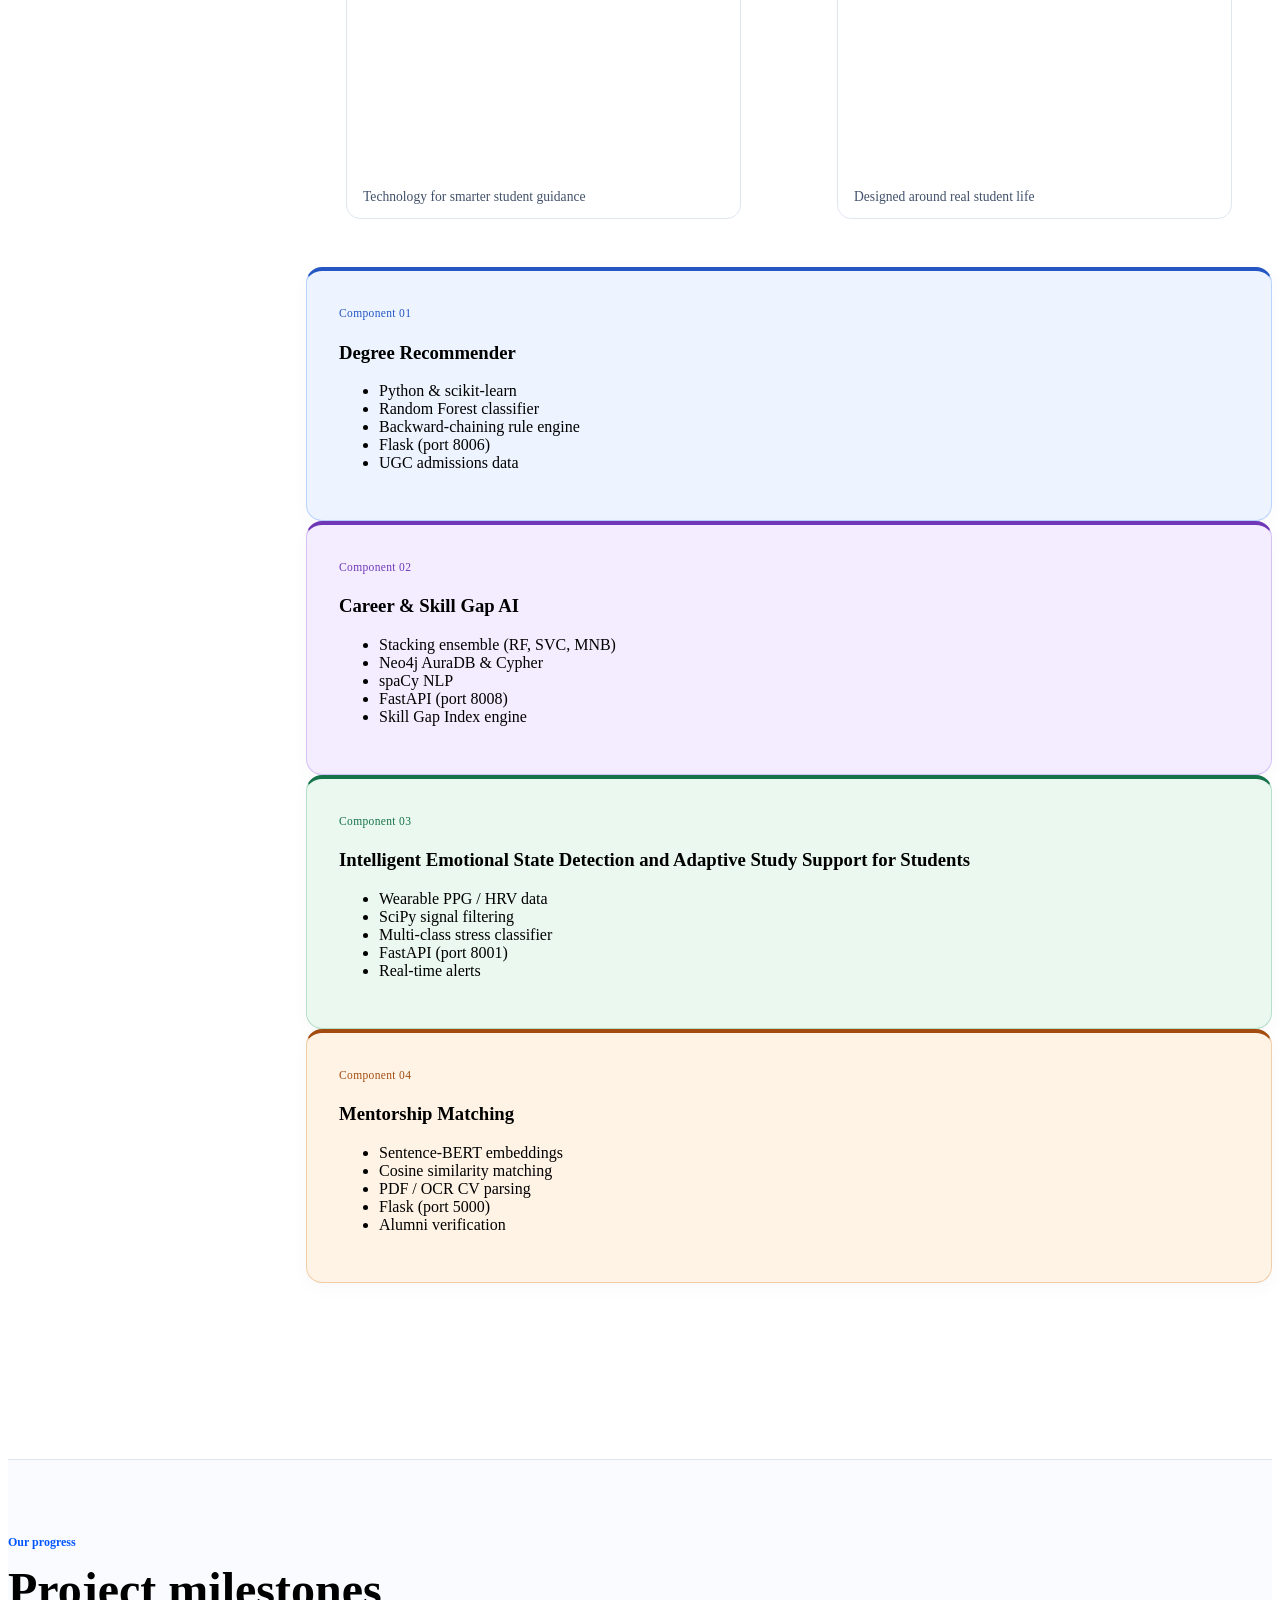
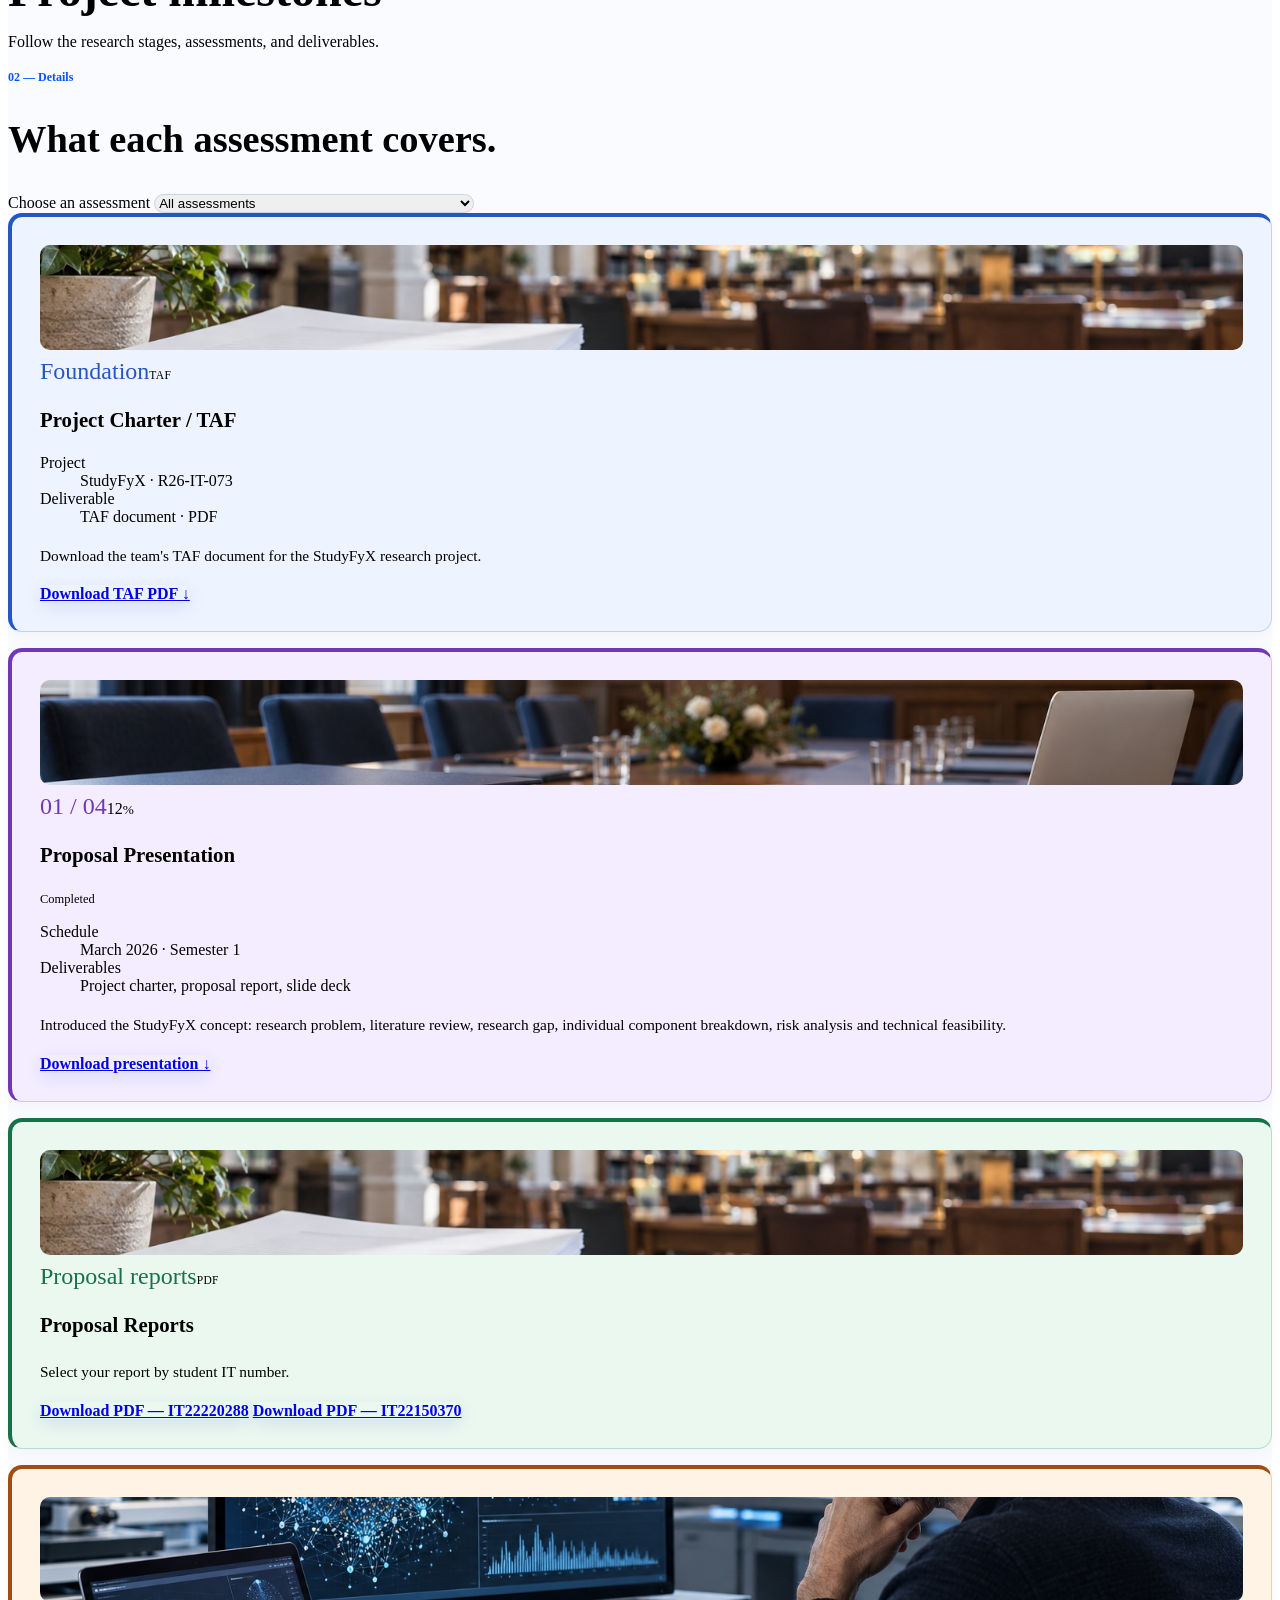
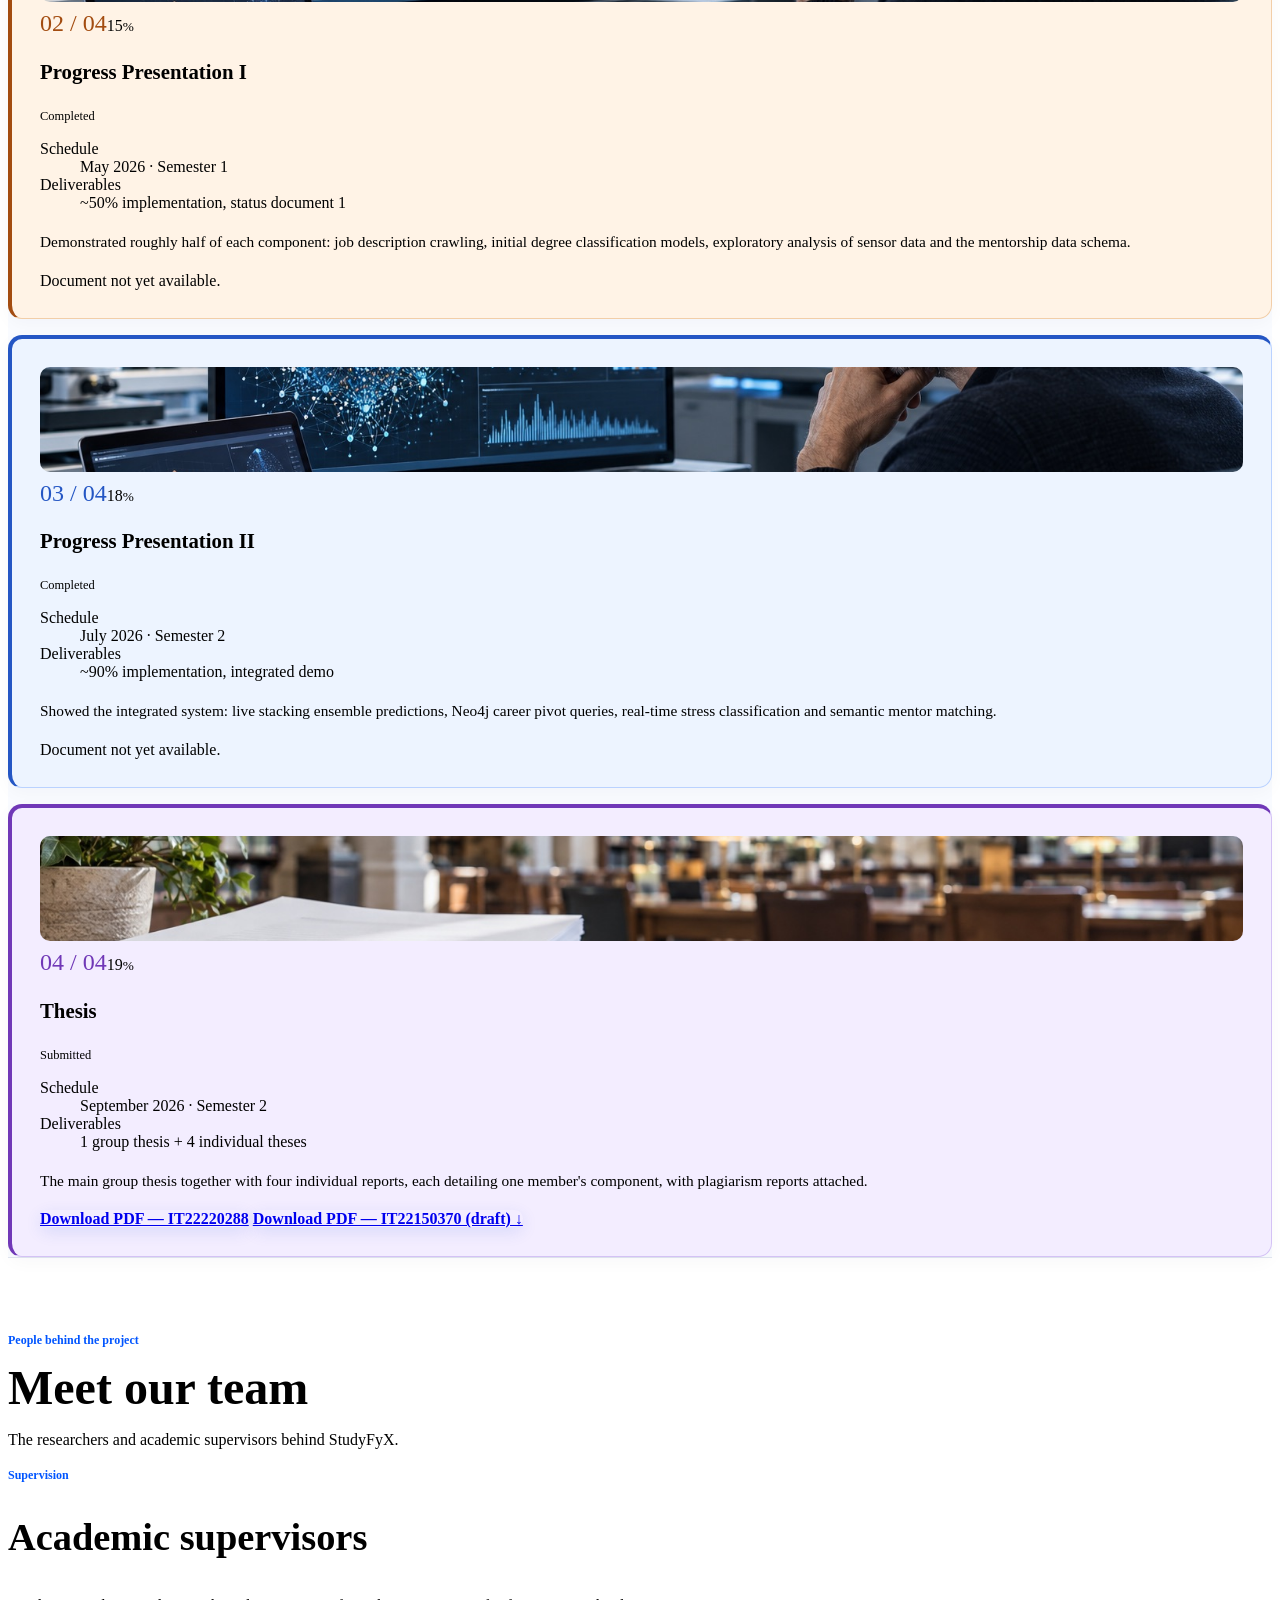
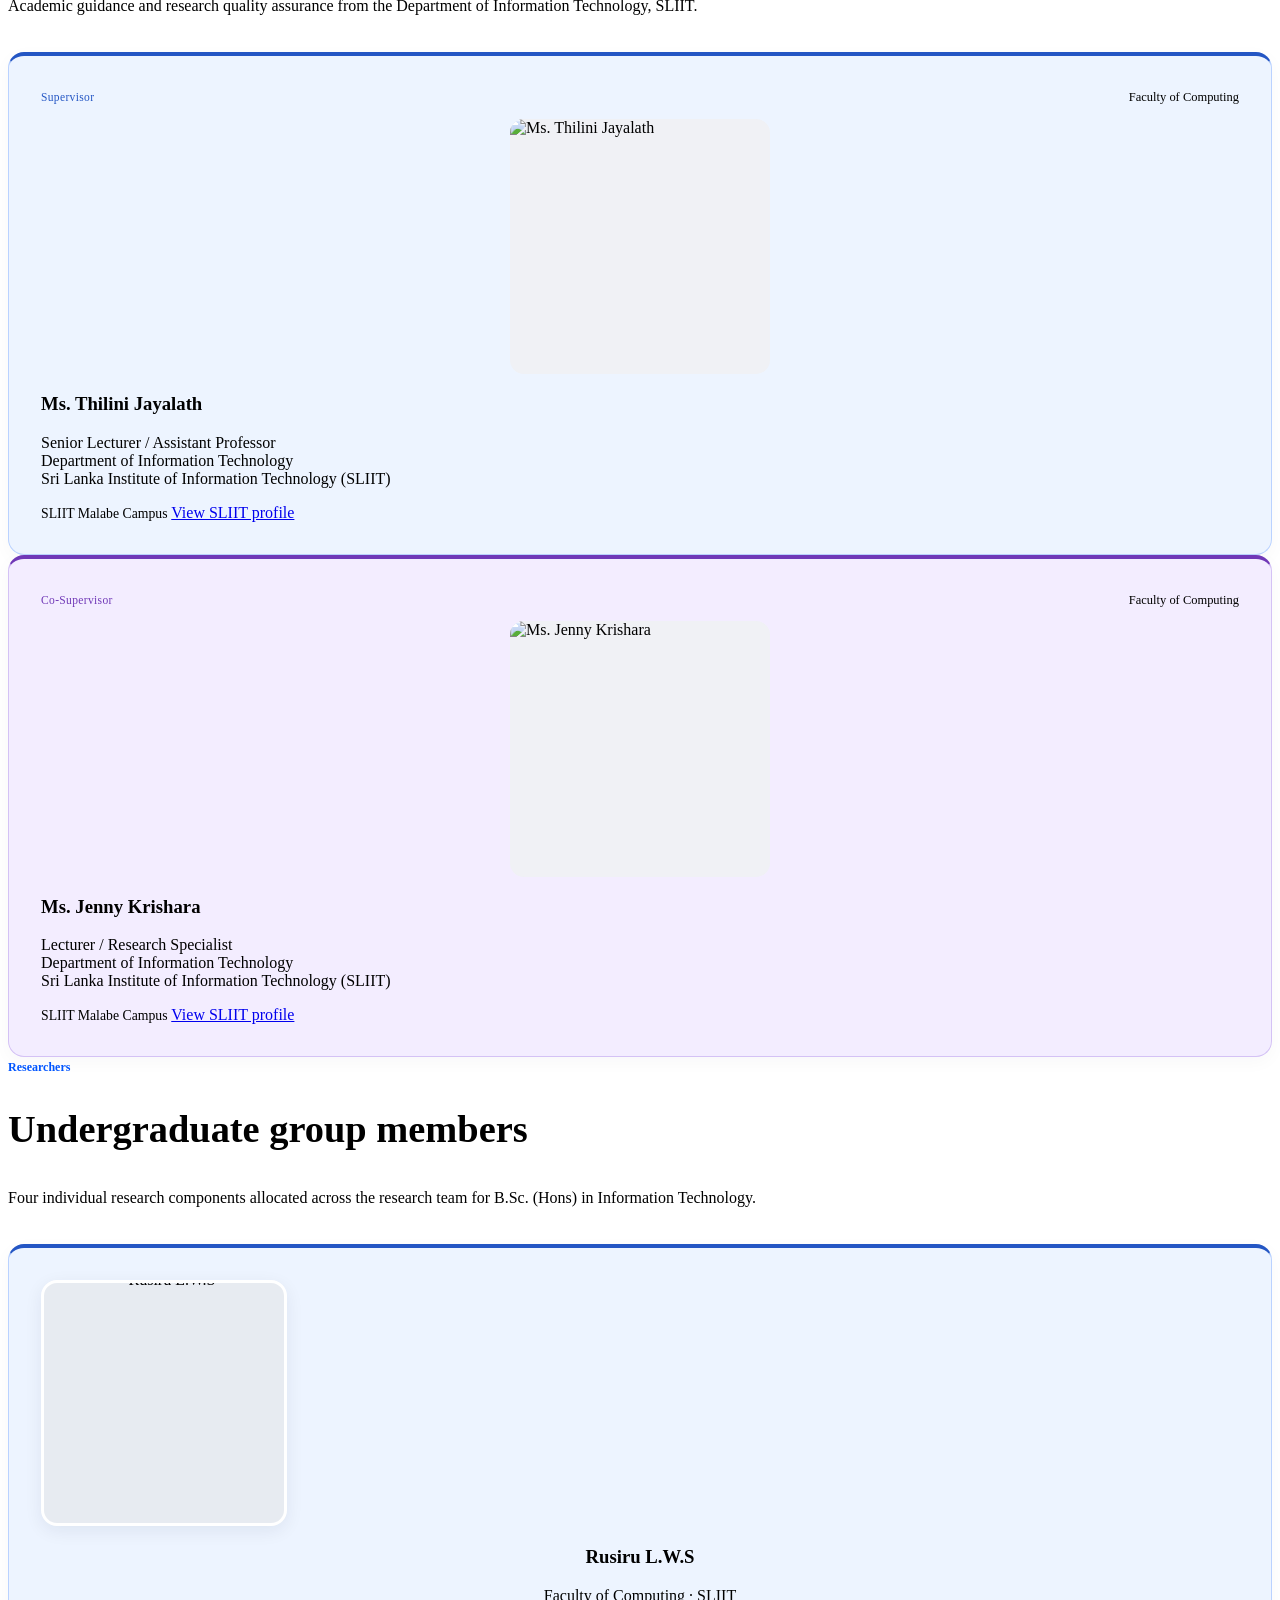
==== commit 5c72fff0: "updated" ====
--- a/research-website/index.html
+++ b/research-website/index.html
@@ -22,7 +22,7 @@
       <ul class="nav-menu nav-links" id="navMenu">
 <li><a href="#home" class="active" aria-current="location">Home</a></li>
 <li><a href="#scope">Project scope</a></li><li><a href="#milestones">Milestones</a></li>
-<li><a href="#downloads">Downloads</a></li><li><a href="#team">About us</a></li>
+<li><a href="#team">About us</a></li>
 <li><a href="#contact" class="nav-btn">Contact us</a></li></ul>
     </div>
   </header>
@@ -31,7 +31,7 @@
 <p class="research-badge"><span></span> Research Project 2026 · R26-IT-073</p>
 <h1>StudyFyX<span>Student Guidance</span></h1>
 <p class="lead">A clearer path from school to university and beyond. AI-powered degree guidance, career planning, wellbeing insights, and alumni mentorship for students in Sri Lanka.</p>
-<div class="hero-actions"><a class="btn btn-blue" href="#scope">Explore project →</a><a class="btn btn-ghost" href="#downloads">Project documents ↗</a></div>
+<div class="hero-actions"><a class="btn btn-blue" href="#scope">Explore project →</a></div>
 <p class="hero-note">Faculty of Computing · SLIIT · Sri Lanka</p></div>
 <aside class="research-orbit" aria-label="Four connected research areas"><div class="orbit-center"><span>StudyFyX</span><small>Your future, connected.</small></div><a class="orbit-item orbit-degree" href="#component-1"><b>01</b>Degree guidance</a><a class="orbit-item orbit-career" href="#component-2"><b>02</b>Career planning</a><a class="orbit-item orbit-wellbeing" href="#component-3"><b>03</b>Student wellbeing</a><a class="orbit-item orbit-mentor" href="#component-4"><b>04</b>Alumni mentorship</a></aside></div>
 <a class="scroll-cue" href="#scope">Discover our research ↓</a></section><section class="section" id="components">
@@ -40,7 +40,7 @@
         <div class="grid grid-2 feature-grid">
           <article class="cell feature-card c1"><img class="feature-photo" src="images/degree.jpg" alt="Students discussing university degree options in a campus library" width="1536" height="1024" loading="lazy" decoding="async"><span class="feature-number">1</span><span class="tag c1">Degree guidance</span><h3>Find a degree that fits you</h3><p>Explore university degree options that connect your academic results, interests, and dream career.</p><dl class="feature-summary"><div><dt>What it uses</dt><dd>A/L stream, Z-score, district, and career interests.</dd></div><div><dt>How it helps</dt><dd>Understand possible degree pathways and the admission criteria behind them.</dd></div></dl><div class="cell-foot"><a class="arrow-link" href="#component-1">Explore degree guidance</a></div></article>
           <article class="cell feature-card c2"><img class="feature-photo" src="images/technical.jpg" alt="Illustrative AI research workspace with data visualizations" width="1536" height="1024" loading="lazy" decoding="async"><span class="feature-number">2</span><span class="tag c2">Career planning</span><h3>Know your next career step</h3><p>Discover career options and understand which skills you need to develop for your target role.</p><dl class="feature-summary"><div><dt>What it uses</dt><dd>Your current skills, academic marks, and career goals.</dd></div><div><dt>How it helps</dt><dd>See suggested career paths, skill gaps, and areas to focus on.</dd></div></dl><div class="cell-foot"><a class="arrow-link" href="#component-2">Explore career planning</a></div></article>
-          <article class="cell feature-card c3"><img class="feature-photo" src="images/wearable.jpg" alt="Illustrative smartwatch and laptop showing wearable signal charts" width="1536" height="1024" loading="lazy" decoding="async"><span class="feature-number">3</span><span class="tag c3">Student wellbeing</span><h3>Understand your stress and wellbeing</h3><p>Explore how smartwatch signals can help identify patterns of stress during student life.</p><dl class="feature-summary"><div><dt>What it uses</dt><dd>Heart-rate patterns, sleep information, and other wearable signals.</dd></div><div><dt>How it helps</dt><dd>Recognise stress patterns that may need attention.</dd></div></dl><div class="cell-foot"><a class="arrow-link" href="#component-3">Explore wellbeing research</a></div></article>
+          <article class="cell feature-card c3"><img class="feature-photo" src="images/wearable.jpg" alt="Illustrative smartwatch and laptop showing wearable signal charts" width="1536" height="1024" loading="lazy" decoding="async"><span class="feature-number">3</span><span class="tag c3">Student wellbeing</span><h3>Understand your emotions and study better</h3><p>Explore how smartwatch signals can help identify patterns of stress during student life.</p><dl class="feature-summary"><div><dt>What it uses</dt><dd>Heart-rate patterns, sleep information, and other wearable signals.</dd></div><div><dt>How it helps</dt><dd>Recognise stress patterns that may need attention.</dd></div></dl><div class="cell-foot"><a class="arrow-link" href="#component-3">Explore wellbeing research</a></div></article>
           <article class="cell feature-card c4"><img class="feature-photo" src="images/mentorship.jpg" alt="Student discussing future plans with an alumni mentor" width="1536" height="1024" loading="lazy" decoding="async"><span class="feature-number">4</span><span class="tag c4">Mentorship</span><h3>Learn from someone who’s been there</h3><p>Explore how students can be matched with alumni who have relevant experience and career knowledge.</p><dl class="feature-summary"><div><dt>What it uses</dt><dd>Student interests, profiles, and verified alumni experience.</dd></div><div><dt>How it helps</dt><dd>Find relevant mentors for academic and career guidance.</dd></div></dl><div class="cell-foot"><a class="arrow-link" href="#component-4">Explore mentorship</a></div></article>
         </div>
         <p class="context-note">This website explains our research. The interactive student tools are part of the separate StudyFyX application.</p>
@@ -176,7 +176,7 @@
           </div>
           <div class="cell c3">
             <span class="tag c3">Objective 03 &middot; Member 3</span>
-            <h3>Stress &amp; wellbeing detection</h3>
+            <h3>Intelligent Emotional State Detection and Adaptive Study Support for Students</h3>
             <p>Create a monitoring pipeline that processes smartwatch PPG, accelerometer and HRV data to classify stress and recommend relaxation strategies.</p>
           </div>
           <div class="cell c4">
@@ -262,7 +262,7 @@
           </div>
           <div class="cell c3">
             <span class="tag c3">Component 03</span>
-            <h3>Stress Analyser</h3>
+            <h3>Intelligent Emotional State Detection and Adaptive Study Support for Students</h3>
             <ul class="list">
               <li>Wearable PPG / HRV data</li>
               <li>SciPy signal filtering</li>
@@ -288,40 +288,7 @@
   </div></div><div class="landing-section" id="milestones"><div class="wrap landing-heading"><span class="sec-label">Our progress</span><h2>Project milestones</h2><p>Follow the research stages, assessments, and deliverables.</p></div>
 
     <!-- Weighting table -->
-    <section class="section">
-      <div class="wrap">
-        <div class="sec-head">
-          <span class="sec-label">01 — Evaluation</span>
-          <h2 class="sec-title">Assessment criteria &amp; mark allocation</h2>
-        </div>
-
-        <div class="table-wrap reveal">
-          <table class="table">
-            <thead>
-              <tr>
-                <th>Assessment</th>
-                <th>Period</th>
-                <th>Marks</th>
-                <th>Status</th>
-              </tr>
-            </thead>
-            <tbody>
-              <tr><td>Proposal Presentation &amp; Report</td><td>March 2026</td><td class="num">12%</td><td><span class="status">Completed</span></td></tr>
-              <tr><td>Progress Presentation I</td><td>May 2026</td><td class="num">15%</td><td><span class="status">Completed</span></td></tr>
-              <tr><td>Progress Presentation II</td><td>July 2026</td><td class="num">18%</td><td><span class="status">Completed</span></td></tr>
-              <tr><td>Final Presentation and VIVA</td><td>October 2026</td><td class="num">20%</td><td><span class="status pending">Upcoming</span></td></tr>
-              <tr><td>Final Report</td><td>September 2026</td><td class="num">19%</td><td><span class="status">Submitted</span></td></tr>
-              <tr><td>Research Paper (published)</td><td>August 2026</td><td class="num">10%</td><td><span class="status">Submitted</span></td></tr>
-              <tr><td>Website</td><td>October 2026</td><td class="num">02%</td><td><span class="status">Live</span></td></tr>
-              <tr><td>Research Logbook, Status Document 1 &amp; 2</td><td>Both semesters</td><td class="num">04%</td><td><span class="status">Verified</span></td></tr>
-            </tbody>
-            <tfoot>
-              <tr><td>Total</td><td></td><td class="num">100%</td><td></td></tr>
-            </tfoot>
-          </table>
-        </div>
-      </div>
-    </section>
+
 
     <!-- Detailed milestones -->
     <section class="section paper">
@@ -341,11 +308,7 @@
             <option value="proposal">Proposal Presentation &amp; Report — 12%</option>
             <option value="pp1">Progress Presentation I — 15%</option>
             <option value="pp2">Progress Presentation II — 18%</option>
-            <option value="final-viva">Final Presentation and VIVA — 20%</option>
-            <option value="final-report">Final Report — 19%</option>
-            <option value="research-paper">Research Paper (published) — 10%</option>
-            <option value="website">Website — 2%</option>
-            <option value="logbook">Research Logbook &amp; Status Documents — 4%</option>
+            <option value="final-report">Thesis — 19%</option>
           </select>
         </div>
 
@@ -364,7 +327,7 @@
           </article>
 
           <article class="row milestone-card reveal" data-milestone="proposal">
-            <div class="row-key"><img class="assessment-photo" src="images/assessment-defense.jpg" alt="Dissertations and laptop in a university seminar room" width="1536" height="1024" loading="lazy" decoding="async"><span class="row-num">01 / 08</span><span class="weight">12<small>%</small></span></div>
+            <div class="row-key"><img class="assessment-photo" src="images/assessment-defense.jpg" alt="Dissertations and laptop in a university seminar room" width="1536" height="1024" loading="lazy" decoding="async"><span class="row-num">01 / 04</span><span class="weight">12<small>%</small></span></div>
             <div>
               <div class="row-top"><h3>Proposal Presentation</h3><span class="status">Completed</span></div>
               <dl class="meta">
@@ -383,7 +346,7 @@
 <a class="btn btn-blue btn-sm" href="projectprop/R26-IT-073%20_IT22150370.pdf" download="R26-IT-073 _IT22150370.pdf">Download PDF — IT22150370</a></div></div></article>
 
           <article class="row milestone-card reveal" data-milestone="pp1">
-            <div class="row-key"><img class="assessment-photo" src="images/assessment-evaluation.jpg" alt="Scientific charts on a modern research workstation" width="1536" height="1024" loading="lazy" decoding="async"><span class="row-num">02 / 08</span><span class="weight">15<small>%</small></span></div>
+            <div class="row-key"><img class="assessment-photo" src="images/assessment-evaluation.jpg" alt="Scientific charts on a modern research workstation" width="1536" height="1024" loading="lazy" decoding="async"><span class="row-num">02 / 04</span><span class="weight">15<small>%</small></span></div>
             <div>
               <div class="row-top"><h3>Progress Presentation I</h3><span class="status">Completed</span></div>
               <dl class="meta">
@@ -397,7 +360,7 @@
           </article>
 
           <article class="row milestone-card reveal" data-milestone="pp2">
-            <div class="row-key"><img class="assessment-photo" src="images/assessment-evaluation.jpg" alt="Technical evaluation workstation with data visualizations" width="1536" height="1024" loading="lazy" decoding="async"><span class="row-num">03 / 08</span><span class="weight">18<small>%</small></span></div>
+            <div class="row-key"><img class="assessment-photo" src="images/assessment-evaluation.jpg" alt="Technical evaluation workstation with data visualizations" width="1536" height="1024" loading="lazy" decoding="async"><span class="row-num">03 / 04</span><span class="weight">18<small>%</small></span></div>
             <div>
               <div class="row-top"><h3>Progress Presentation II</h3><span class="status">Completed</span></div>
               <dl class="meta">
@@ -410,24 +373,10 @@
 </div>
           </article>
 
-          <article class="row milestone-card reveal" data-milestone="final-viva">
-            <div class="row-key"><img class="assessment-photo" src="images/assessment-defense.jpg" alt="Formal university seminar room prepared for a thesis defense" width="1536" height="1024" loading="lazy" decoding="async"><span class="row-num">04 / 08</span><span class="weight">20<small>%</small></span></div>
-            <div>
-              <div class="row-top"><h3>Research Thesis</h3><span class="status pending">Upcoming</span></div>
-              <dl class="meta">
-                <div><dt>Schedule</dt><dd>October 2026 &middot; Semester 2</dd></div>
-                <div><dt>Deliverables</dt><dd>Final slide deck, live system demo</dd></div>
-              </dl>
-              <p>Each member defends their individual contribution — methodology, results and system performance — followed by questioning from the examiners.</p>
-
-              <div class="cell-foot"><span class="muted">Document not yet available.</span></div>
-</div>
-          </article>
-
           <article class="row milestone-card reveal" data-milestone="final-report">
-            <div class="row-key"><img class="assessment-photo" src="images/assessment-planning.jpg" alt="Bound research documents on a professional academic desk" width="1536" height="1024" loading="lazy" decoding="async"><span class="row-num">05 / 08</span><span class="weight">19<small>%</small></span></div>
-            <div>
-              <div class="row-top"><h3>Final Report</h3><span class="status">Submitted</span></div>
+            <div class="row-key"><img class="assessment-photo" src="images/assessment-planning.jpg" alt="Bound research documents on a professional academic desk" width="1536" height="1024" loading="lazy" decoding="async"><span class="row-num">04 / 04</span><span class="weight">19<small>%</small></span></div>
+            <div>
+              <div class="row-top"><h3>Thesis</h3><span class="status">Submitted</span></div>
               <dl class="meta">
                 <div><dt>Schedule</dt><dd>September 2026 &middot; Semester 2</dd></div>
                 <div><dt>Deliverables</dt><dd>1 group thesis + 4 individual theses</dd></div>
@@ -439,416 +388,11 @@
 </div>
           </article>
 
-          <article class="row milestone-card reveal" data-milestone="research-paper">
-            <div class="row-key"><img class="assessment-photo" src="images/assessment-planning.jpg" alt="Academic writing workspace with research papers" width="1536" height="1024" loading="lazy" decoding="async"><span class="row-num">06 / 08</span><span class="weight">10<small>%</small></span></div>
-            <div>
-              <div class="row-top"><h3>Research Paper (published)</h3><span class="status">Submitted</span></div>
-              <dl class="meta">
-                <div><dt>Schedule</dt><dd>August 2026</dd></div>
-                <div><dt>Deliverables</dt><dd>Camera-ready manuscript, acceptance</dd></div>
-              </dl>
-              <p>A research paper documenting the system's contributions — including the Skill Gap Index and stacking ensemble results — submitted for publication.</p>
-            </div>
-          </article>
-
-          <article class="row milestone-card reveal" data-milestone="website">
-            <div class="row-key"><img class="assessment-photo" src="images/assessment-evaluation.jpg" alt="Modern computing workstation with scientific visualizations" width="1536" height="1024" loading="lazy" decoding="async"><span class="row-num">07 / 08</span><span class="weight">02<small>%</small></span></div>
-            <div>
-              <div class="row-top"><h3>Website</h3><span class="status">Live</span></div>
-              <dl class="meta">
-                <div><dt>Schedule</dt><dd>Assessed at the final viva</dd></div>
-                <div><dt>Deliverables</dt><dd>HTML/CSS site under 20 MB</dd></div>
-              </dl>
-              <p>This website — documenting the research domain, milestones, documents, presentations and team, following the faculty's required page structure.</p>
-            </div>
-          </article>
-
-          <article class="row milestone-card reveal" data-milestone="logbook">
-            <div class="row-key"><img class="assessment-photo" src="images/assessment-planning.jpg" alt="Organized research records and portfolio" width="1536" height="1024" loading="lazy" decoding="async"><span class="row-num">08 / 08</span><span class="weight">04<small>%</small></span></div>
-            <div>
-              <div class="row-top"><h3>Research Logbook &amp; Status Documents 1 &amp; 2</h3><span class="status">Verified</span></div>
-              <dl class="meta">
-                <div><dt>Schedule</dt><dd>Throughout both semesters</dd></div>
-                <div><dt>Deliverables</dt><dd>Signed logbook, status documents 1 &amp; 2</dd></div>
-              </dl>
-              <p>Ongoing records of supervisor meetings, progress, technical challenges and individual contributions, signed off by the supervisor.</p>
-            </div>
-          </article>
-        </div>
-      </div>
-    </section>
-  </div><div class="landing-section" id="downloads"><div class="wrap landing-heading"><span class="sec-label">Research library</span><h2>Documents & presentations</h2><p>Download the project reports and presentation slides from the research library below.</p></div>
-
-    <!-- Cloud Archive Banner -->
-    <section class="section" style="padding-bottom: 0; border-bottom: 0;">
-      <div class="wrap">
-        <div class="strip reveal">
-          <div>
-            <h3>Research document downloads</h3>
-            <p>Available research files can be downloaded directly from this website.</p>
-          </div>
-          <a class="btn btn-light btn-sm" href="#research-downloads">View downloads →</a>
-        </div>
-      </div>
-    </section>
-
-    <!-- Category 1: Charter & Proposal -->
-    <section class="section">
-      <div class="wrap">
-        <div class="sec-head">
-          <span class="sec-label">01 — Foundation</span>
-          <div>
-            <h2 class="sec-title">Charter &amp; proposal documents</h2>
-            <p class="sec-intro">Two core documents establishing project authorization, team breakdown and research viability.</p>
-          </div>
-        </div>
-
-        <div class="grid grid-2 reveal">
-          <div class="cell">
-            <div style="display:flex; justify-content:space-between; align-items:baseline;">
-              <span class="tag">Charter (1 Doc)</span>
-              <span class="status">Approved March 2026</span>
-            </div>
-            <h3>Project Charter</h3>
-            <p>Formal project authorization contract establishing stakeholder agreements, team resource allocation across all four members, risk mitigation, and project scope boundaries.</p>
-            <div class="cell-foot">
-              <span class="muted" style="font-size:0.86rem; font-family:var(--mono);">PDF &middot; Signed contract</span>
-              <button class="arrow-link" onclick="openResearchDocument('Project Charter', 'Foundational Contract &middot; Approved March 2026', 'Official authorization document defining project scope, roles, deliverables, and supervisor approvals.')">View details</button>
-            </div>
-          </div>
-
-          <div class="cell">
-            <div style="display:flex; justify-content:space-between; align-items:baseline;">
-              <span class="tag">Proposal (1 Doc)</span>
-              <span class="status">Evaluated &middot; 12%</span>
-            </div>
-            <h3>Research Proposal Document</h3>
-            <p>Comprehensive academic proposal detailing the literature review, theoretical gap justification, technical feasibility study, dataset curation, and mathematical algorithms across all four sub-components.</p>
-            <div class="cell-foot">
-              <span class="muted" style="font-size:0.86rem; font-family:var(--mono);">PDF &middot; Proposal report</span>
-              <button class="arrow-link" onclick="openResearchDocument('Research Proposal Document', 'Proposal Report &middot; 12% Weightage', 'Formal comprehensive proposal detailing literature review, research gap, methodology, and technical feasibility.')">View details</button>
-            </div>
-          </div>
-        </div>
-      </div>
-    </section>
-
-    <!-- Category 2: Checklists -->
-    <section class="section paper">
-      <div class="wrap">
-        <div class="sec-head">
-          <span class="sec-label">02 — Quality assurance</span>
-          <div>
-            <h2 class="sec-title">Checklists &amp; assessment logs</h2>
-            <p class="sec-intro">Verification records tracking technical completion and supervisor meetings.</p>
-          </div>
-        </div>
-
-        <div class="grid grid-3 reveal">
-          <div class="cell">
-            <div style="display:flex; justify-content:space-between; align-items:baseline;">
-              <span class="tag">Checklist 01</span>
-              <span class="status">Verified</span>
-            </div>
-            <h3>Progress Checklist 01</h3>
-            <p>Verification of 50% technical implementation, raw data ingestion pipelines, and supervisor meeting logs.</p>
-            <div class="cell-foot">
-              <button class="arrow-link" onclick="openResearchDocument('Progress Checklist 01', 'Mid-Term Quality Assurance &middot; Semester 1', 'Official verification document certifying 50% code completion and supervisor meeting attendance.')">View log</button>
-            </div>
-          </div>
-
-          <div class="cell">
-            <div style="display:flex; justify-content:space-between; align-items:baseline;">
-              <span class="tag">Checklist 02</span>
-              <span class="status">Verified</span>
-            </div>
-            <h3>Progress Checklist 02</h3>
-            <p>Verification of 90% technical implementation, Stacking Ensemble accuracy, and integration test cases.</p>
-            <div class="cell-foot">
-              <button class="arrow-link" onclick="openResearchDocument('Progress Checklist 02', 'Advanced Progress Verification &middot; Semester 2', 'Official verification document certifying 90% implementation, cross-service APIs, and draft dissertation chapters.')">View log</button>
-            </div>
-          </div>
-
-          <div class="cell">
-            <div style="display:flex; justify-content:space-between; align-items:baseline;">
-              <span class="tag">Logbook &amp; sign-off</span>
-              <span class="status">Verified</span>
-            </div>
-            <h3>Final Checklist &amp; Logbook</h3>
-            <p>Supervisor sign-off document, Turnitin originality verification certificate (&lt;15%), and bi-weekly research logbook records.</p>
-            <div class="cell-foot">
-              <button class="arrow-link" onclick="openResearchDocument('Final Checklist & Research Logbook', 'Capstone Compliance & Sign-Off &middot; 4% Weightage', 'Turnitin plagiarism clearance certificate, supervisor approval signatures, and bi-weekly sprint records.')">View log</button>
-            </div>
-          </div>
-        </div>
-      </div>
-    </section>
-
-    <!-- Category 3: Final Dissertations (Slide 12: 4 Docs with the Main) -->
-    <section class="section">
-      <div class="wrap">
-        <div class="sec-head">
-          <span class="sec-label">03 — Dissertations</span>
-          <div>
-            <h2 class="sec-title">Final theses (1 master + 4 individual)</h2>
-            <p class="sec-intro">Full dissertations detailing each member's specific algorithmic contributions and the overarching master report.</p>
-          </div>
-        </div>
-
-        <!-- Master Group Thesis -->
-        <div class="cell dark reveal" style="margin-bottom: 1.5rem; padding: clamp(2rem, 4vw, 3rem);">
-          <div style="display:flex; justify-content:space-between; align-items:baseline; flex-wrap:wrap; gap:1rem;">
-            <span class="tag">Master thesis (1 Main Doc)</span>
-            <span style="font-family:var(--mono); font-size:0.86rem; color:rgba(255,255,255,0.7);">19% Report Weightage</span>
-          </div>
-          <h3 style="font-size:clamp(1.6rem, 2.8vw, 2.4rem); margin: 0.5rem 0 1rem;">StudyFyX: Master Comprehensive Research Thesis</h3>
-          <p style="max-width:68ch; font-size:1.05rem; line-height:1.7;">
-            The complete collaborative dissertation synthesizing the full research ecosystem: Literature survey, cross-component methodology, distributed microservice architecture, empirical evaluations, user validation testing, and commercialization trajectories.
-          </p>
-          <div class="cell-foot" style="border-top:1px solid rgba(255,255,255,0.15); padding-top:1.5rem; margin-top:1.5rem;">
-            <button class="btn btn-light btn-sm" onclick="openResearchDocument('StudyFyX: Master Comprehensive Research Thesis', 'Master Group Dissertation &middot; September 2026', 'Comprehensive 100+ page dissertation synthesizing all 4 components, methodology, system architecture, empirical benchmarks, and future directions.')">Open master thesis (.PDF) →</button>
-            <span style="font-family:var(--mono); font-size:0.82rem; color:rgba(255,255,255,0.55);">Chapters 1–6 &middot; Turnitin Verified</span>
-          </div>
-        </div>
-
-        <!-- 4 Individual Theses -->
-        <div class="grid grid-2 reveal">
-          <!-- Member 1 -->
-          <div class="cell c1">
-            <span class="tag c1">Individual Thesis 01 &middot; Member 1</span>
-            <h3>Intelligent University Degree Recommender</h3>
-            <p>Detailed thesis on rule-based backward chaining, district cutoff normalization, and Random Forest classification for secondary-to-tertiary transition based on national UGC admission metrics.</p>
-            <div class="cell-foot">
-              <button class="arrow-link" onclick="openResearchDocument('Individual Thesis 1: Intelligent Degree Recommender', 'Authored by Member 1 &middot; Component 1', 'Individual dissertation examining backward-chaining rules and Random Forest modeling for Sri Lankan university admissions.')">View thesis details</button>
-            </div>
-          </div>
-
-          <!-- Member 2 (J A Wickremathilaka) -->
-          <div class="cell c2">
-            <div style="display:flex; justify-content:space-between; align-items:baseline;">
-              <span class="tag c2">Individual Thesis 02 &middot; Lead AI</span>
-              <span style="font-family:var(--mono); font-size:0.82rem; color:var(--muted);">IT22152114</span>
-            </div>
-            <h3>Career Pathway AI &amp; Skill Gap Recommender Engine</h3>
-            <p>Authored by <strong>J A Wickremathilaka (IT22152114)</strong>. Complete thesis on TF-IDF weighted Multi-Label Stacking Ensemble learning (90.0% Top-3 career prediction), Academic Affinity diagnostics, mathematical Skill Gap Index (SGI) formulation, and Neo4j Career Pivot graph modeling.</p>
-            <div class="cell-foot">
-              <button class="arrow-link" onclick="openResearchDocument('Individual Thesis 2: Career Pathway AI & Skill Gap Recommender Engine', 'Authored by J A Wickremathilaka (IT22152114) &middot; Component 2 (Lead AI)', 'Full dissertation covering TF-IDF Stacking Ensemble ML, mathematical SGI formulation, Neo4j Knowledge Graph Career Pivot discovery, and empirical validations.')">View thesis details</button>
-            </div>
-          </div>
-
-          <!-- Member 3 -->
-          <div class="cell c3">
-            <span class="tag c3">Individual Thesis 03 &middot; Member 3</span>
-            <h3>Smartwatch Physiological Stress &amp; Wellbeing Analyser</h3>
-            <p>Authored by <strong>Member 3</strong>. Complete thesis on wearable IoT sensor telemetry processing, real-time PPG/HRV time-series filtering, multi-class stress state classification (84.2% precision), and biofeedback alert generation.</p>
-            <div class="cell-foot">
-              <button class="arrow-link" onclick="openResearchDocument('Individual Thesis 3: Wearable Stress & Wellbeing Analyser', 'Authored by Member 3 &middot; Component 3', 'Complete thesis on wearable sensor processing, PPG/HRV filtering, and machine learning models for cognitive stress inference.')">View thesis details</button>
-            </div>
-          </div>
-
-          <!-- Member 4 -->
-          <div class="cell c4">
-            <span class="tag c4">Individual Thesis 04 &middot; Member 4</span>
-            <h3>Intelligent Alumni Mentorship Matching &amp; Verification</h3>
-            <p>Authored by <strong>Member 4</strong>. Complete thesis on bipartite student-mentor matchmaking, collaborative filtering with Sentence-BERT profile embeddings (87.5% compatibility), and automated CV credential verification.</p>
-            <div class="cell-foot">
-              <button class="arrow-link" onclick="openResearchDocument('Individual Thesis 4: Intelligent Mentorship Matching', 'Authored by Member 4 &middot; Component 4', 'Complete thesis on bipartite collaborative matchmaking, semantic profile embeddings, and automated alumni verification.')">View thesis details</button>
-            </div>
-          </div>
-        </div>
-      </div>
-    </section>
-  <div class="wrap presentation-heading"><h3>Presentation slides</h3><p>Browse the slides from each project evaluation.</p></div>
-
-    <!-- Cloud Archive Banner -->
-    <section class="section" style="padding-bottom: 0; border-bottom: 0;">
-      <div class="wrap">
-        <div class="strip reveal">
-          <div>
-            <h3>Central presentations archive</h3>
-            <p>Download available presentation decks directly from the research downloads section.</p>
-          </div>
-          <a class="btn btn-light btn-sm" href="#research-downloads">View presentation downloads →</a>
-        </div>
-      </div>
-    </section>
-
-    <!-- Slide Decks Grid -->
-    <section class="section">
-      <div class="wrap">
-        <div class="sec-head">
-          <span class="sec-label">Milestone decks</span>
-          <div>
-            <h2 class="sec-title">Four evaluation checkpoints</h2>
-            <p class="sec-intro">Structured presentation decks aligned with the assessment criteria of the SLIIT Final Year Research Project syllabus.</p>
-          </div>
-        </div>
-
-        <div class="grid grid-2 reveal">
-
-          <!-- Deck 1: Proposal -->
-          <div class="cell">
-            <div class="cover ink">
-              <div class="cover-top">
-                <span>Initial Defense</span>
-                <span>24 Slides</span>
-              </div>
-              <div class="cover-num">01</div>
-              <div>
-                <strong>Project Proposal</strong>
-                <div style="opacity:0.75; font-size:0.86rem; margin-top:2px;">Delivered March 2026</div>
-              </div>
-            </div>
-
-            <div style="display:flex; justify-content:space-between; align-items:baseline; margin-top:0.5rem;">
-              <span class="tag">Foundation</span>
-              <span class="status">Evaluated &middot; 12%</span>
-            </div>
-            <h3>Project Proposal Slide Deck</h3>
-            <p>Oral defense deck presenting the research problem statement, literature gap analysis, proposed microservices architecture, dataset acquisition strategy, and individual component scope boundaries.</p>
-            <div class="cell-foot">
-              <span class="muted" style="font-size:0.86rem; font-family:var(--mono);">PDF &middot; 24 Slides</span>
-              <button class="arrow-link" onclick="openResearchDocument('Proposal Presentation Slide Deck', 'Defense Deck &middot; 24 Slides &middot; Delivered March 2026', 'Official presentation covering research problem, literature gap, methodology, and technical architecture.')">View details</button>
-            </div>
-          </div>
-
-          <!-- Deck 2: Progress 1 -->
-          <div class="cell">
-            <div class="cover c1">
-              <div class="cover-top">
-                <span>Mid-Term Checkpoint</span>
-                <span>30 Slides</span>
-              </div>
-              <div class="cover-num">02</div>
-              <div>
-                <strong>Progress Presentation 1</strong>
-                <div style="opacity:0.85; font-size:0.86rem; margin-top:2px;">Delivered May 2026</div>
-              </div>
-            </div>
-
-            <div style="display:flex; justify-content:space-between; align-items:baseline; margin-top:0.5rem;">
-              <span class="tag c1">50% Completion</span>
-              <span class="status">Evaluated &middot; 15%</span>
-            </div>
-            <h3>Progress Presentation 1 Deck (50%)</h3>
-            <p>Demonstration of raw data ingestion pipelines, exploratory data analysis across 8,500+ national ICT vacancies, baseline ML classification models, PPG sensor telemetry ingestion, and initial mentor data structures.</p>
-            <div class="cell-foot">
-              <span class="muted" style="font-size:0.86rem; font-family:var(--mono);">PDF &middot; 30 Slides</span>
-              <button class="arrow-link" onclick="openResearchDocument('Progress Presentation 1 Deck (50%)', 'Defense Deck &middot; 30 Slides &middot; Delivered May 2026', 'Progress defense demonstrating 50% technical implementation, data ingestion, and baseline accuracy matrices.')">View details</button>
-            </div>
-          </div>
-
-          <!-- Deck 3: Progress 2 -->
-          <div class="cell">
-            <div class="cover c2">
-              <div class="cover-top">
-                <span>Advanced Integration</span>
-                <span>36 Slides</span>
-              </div>
-              <div class="cover-num">03</div>
-              <div>
-                <strong>Progress Presentation 2</strong>
-                <div style="opacity:0.85; font-size:0.86rem; margin-top:2px;">Delivered July 2026</div>
-              </div>
-            </div>
-
-            <div style="display:flex; justify-content:space-between; align-items:baseline; margin-top:0.5rem;">
-              <span class="tag c2">90% Completion</span>
-              <span class="status">Evaluated &middot; 18%</span>
-            </div>
-            <h3>Progress Presentation 2 Deck (90%)</h3>
-            <p>Technical demonstration of the 90.0% Top-3 Stacking Ensemble classifier, real-time Neo4j Cypher skill gap index (SGI) graph traversals, smartwatch stress inference models, and bidirectional mentorship matching algorithms.</p>
-            <div class="cell-foot">
-              <span class="muted" style="font-size:0.86rem; font-family:var(--mono);">PDF &middot; 36 Slides</span>
-              <button class="arrow-link" onclick="openResearchDocument('Progress Presentation 2 Deck (90%)', 'Defense Deck &middot; 36 Slides &middot; Delivered July 2026', 'Comprehensive integration defense showcasing Stacking ML, Neo4j Graph, wearable telemetry, and microservices.')">View details</button>
-            </div>
-          </div>
-
-          <!-- Deck 4: Final Viva -->
-          <div class="cell">
-            <div class="cover c3">
-              <div class="cover-top">
-                <span>Capstone Defense</span>
-                <span>45 Slides</span>
-              </div>
-              <div class="cover-num">04</div>
-              <div>
-                <strong>Final Presentation &amp; Viva</strong>
-                <div style="opacity:0.85; font-size:0.86rem; margin-top:2px;">October 2026</div>
-              </div>
-            </div>
-
-            <div style="display:flex; justify-content:space-between; align-items:baseline; margin-top:0.5rem;">
-              <span class="tag c3">Viva Voce</span>
-              <span class="status pending">Scheduled &middot; 20%</span>
-            </div>
-            <h3>Final Capstone Defense &amp; Viva Deck</h3>
-            <p>The definitive capstone presentation prepared for the Board of Examiners and External Reviewers. Covers end-to-end benchmark validations, individual component defenses, live system demonstration, and website assessment.</p>
-            <div class="cell-foot">
-              <span class="muted" style="font-size:0.86rem; font-family:var(--mono);">PDF &middot; 45 Slides</span>
-              <button class="arrow-link" onclick="openResearchDocument('Final Capstone Defense Deck', 'Capstone Presentation &middot; 45 Slides &middot; October 2026', 'The definitive capstone presentation deck prepared for the Board of Examiners and External Reviewer defense.')">View details</button>
-            </div>
-          </div>
-
-        </div>
-      </div>
-    </section>
-
-    <!-- Defense Structure Standards -->
-    <section class="section paper">
-      <div class="wrap">
-        <div class="sec-head">
-          <span class="sec-label">Syllabus compliance</span>
-          <div>
-            <h2 class="sec-title">Oral defense structure &amp; guidelines</h2>
-            <p class="sec-intro">Standard presentation framework prescribed by the Faculty of Computing for undergraduate research panels.</p>
-          </div>
-        </div>
-
-        <div class="rows reveal">
-          <div class="row">
-            <div class="row-key">
-              <span class="row-num">01</span>
-              <span class="tag">Minutes 00–06</span>
-            </div>
-            <div>
-              <h3>Problem Motivation &amp; Research Gap</h3>
-              <p>Justification of the national ICT education and transition crisis. Analysis of empirical benchmark gaps across existing algorithmic and rule-based guidance systems.</p>
-            </div>
-          </div>
-
-          <div class="row">
-            <div class="row-key">
-              <span class="row-num">02</span>
-              <span class="tag c1">Minutes 06–16</span>
-            </div>
-            <div>
-              <h3>Individual Architecture &amp; Algorithmic Solutions</h3>
-              <p>Each of the four group members presents their specific theoretical model: Hybrid Degree Recommendation (Member 1), Stacking Ensemble Career &amp; Skill Gap AI (Member 2), Wearable Stress &amp; Academic Wellbeing Analyser (Member 3), and Dual-Perspective Mentorship Matchmaking (Member 4).</p>
-            </div>
-          </div>
-
-          <div class="row">
-            <div class="row-key">
-              <span class="row-num">03</span>
-              <span class="tag c2">Minutes 16–23</span>
-            </div>
-            <div>
-              <h3>Live System Demonstration &amp; Stress Testing</h3>
-              <p>Real-time execution of the unified StudyFyX application showcasing microservices orchestration, Neo4j graph traversals, real-time inferencing, and responsive mobile interfaces.</p>
-            </div>
-          </div>
-
-          <div class="row">
-            <div class="row-key">
-              <span class="row-num">04</span>
-              <span class="tag c3">Minutes 23–30</span>
-            </div>
-            <div>
-              <h3>Q&amp;A Examination &amp; Viva Voce Defense</h3>
-              <p>Rigorous defense of design decisions, mathematical formulations, ethical compliance, data security, and future post-graduate research opportunities before the panel of examiners.</p>
-            </div>
-          </div>
+
+
+
+
+
         </div>
       </div>
     </section>
@@ -964,7 +508,7 @@
             <div style="margin-top:0.25rem;">
               <span class="tag c3">Component 03</span>
             </div>
-            <h4 style="font-size:1.15rem; margin-top:0.35rem;">Student Stress &amp; Academic Wellbeing Analyser</h4>
+            <h4 style="font-size:1.15rem; margin-top:0.35rem;">Intelligent Emotional State Detection and Adaptive Study Support for Students</h4>
             <p>Designed the physiological stress monitoring subsystem, processing real-time smartwatch PPG, heart rate variability (HRV), and sleep signals using digital Butterworth filtering and Random Forest classifiers (84.2% precision).</p>
             <div class="cell-foot">
               <span class="muted" style="font-size:0.86rem; font-family:var(--mono);"><a href="mailto:member3@my.sliit.lk">member3@my.sliit.lk</a></span>
@@ -1105,9 +649,7 @@
         </div>
       </div>
     </section>
-  </div><section class="section" id="research-downloads"><div class="wrap"><div class="sec-head"><span class="sec-label">Files</span><div><h2 class="sec-title">Research downloads</h2><p class="sec-intro">Download TAF, proposal reports, presentations, and available theses. Individual reports are labeled by student IT number.</p></div></div><div class="grid grid-2"><div class="cell"><img class="download-photo" src="images/assessment-planning.jpg" alt="Formal academic documents and research portfolio" width="1536" height="1024" loading="lazy" decoding="async"><h3>TAF document</h3><div class="download-links"><a class="btn btn-blue btn-sm" href="Taf/TAF-R26-IT-073.pdf" download="TAF-R26-IT-073.pdf">Download PDF ↓</a></div></div><div class="cell"><img class="download-photo" src="images/assessment-planning.jpg" alt="Research proposal papers on a professional workspace" width="1536" height="1024" loading="lazy" decoding="async"><h3>Proposal reports</h3><div class="download-links"><a class="btn btn-blue btn-sm" href="projectprop/Proposal%20-%20IT22220288.pdf" download="Proposal - IT22220288.pdf">Download PDF — IT22220288 ↓</a>
-<a class="btn btn-blue btn-sm" href="projectprop/R26-IT-073%20_IT22150370.pdf" download="R26-IT-073 _IT22150370.pdf">Download PDF — IT22150370 ↓</a></div></div><div class="cell"><img class="download-photo" src="images/assessment-defense.jpg" alt="University seminar room prepared for a research presentation" width="1536" height="1024" loading="lazy" decoding="async"><h3>Presentations</h3><div class="download-links"><a class="btn btn-blue btn-sm" href="presentations/Proposal%20Presentation%20-R26-IT-073.pptx" download="Proposal Presentation -R26-IT-073.pptx">Download PPTX ↓</a></div></div><div class="cell"><img class="download-photo" src="images/assessment-defense.jpg" alt="Bound dissertations in an academic seminar room" width="1536" height="1024" loading="lazy" decoding="async"><h3>Individual theses</h3><div class="download-links"><a class="btn btn-blue btn-sm" href="thesis/Individual%20Thesis%20Draft-%20IT22220288.pdf" download="Individual Thesis Draft- IT22220288.pdf">Download PDF — IT22220288 (draft) ↓</a>
-<a class="btn btn-blue btn-sm" href="thesis/IT22150370_DRAFT.pdf" download="IT22150370_DRAFT.pdf">Download PDF — IT22150370 (draft) ↓</a></div></div></div></div></section></main>
+  </div></main>
 
   <footer class="footer">
     <div class="wrap">
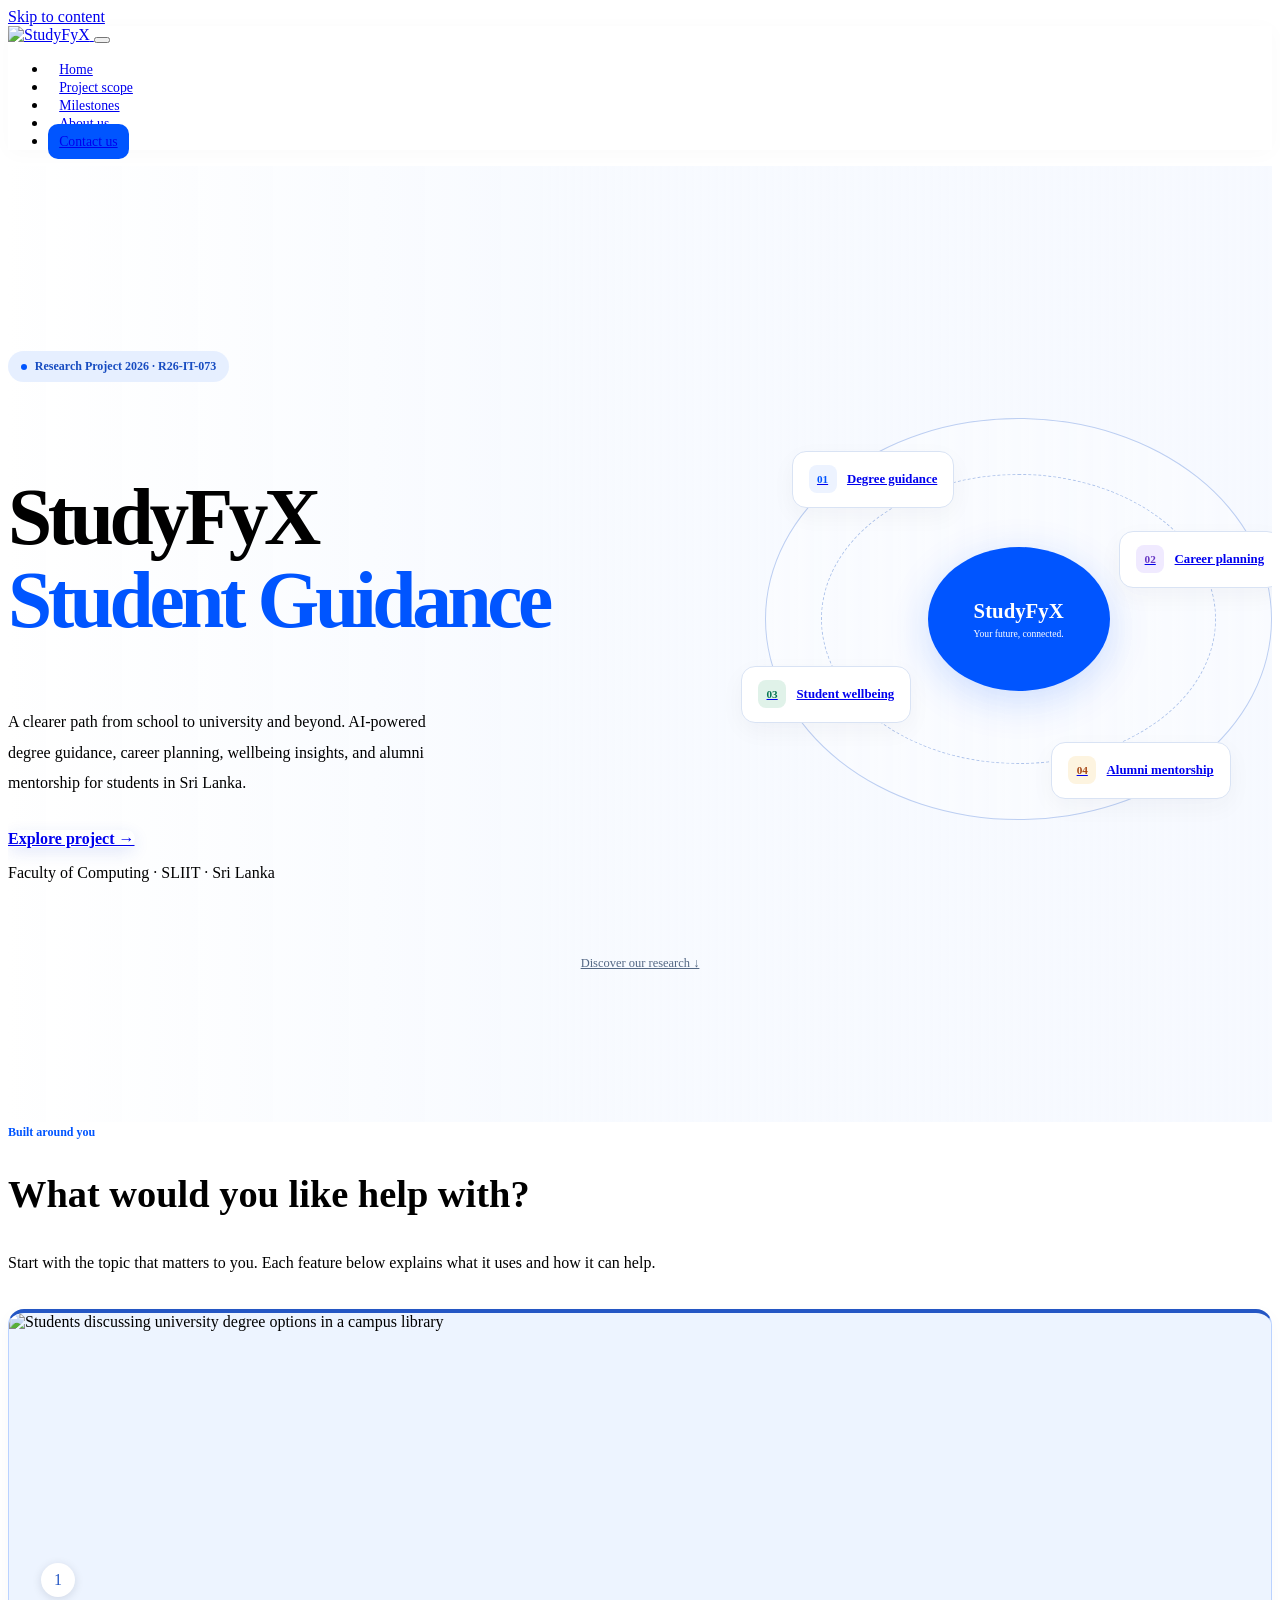
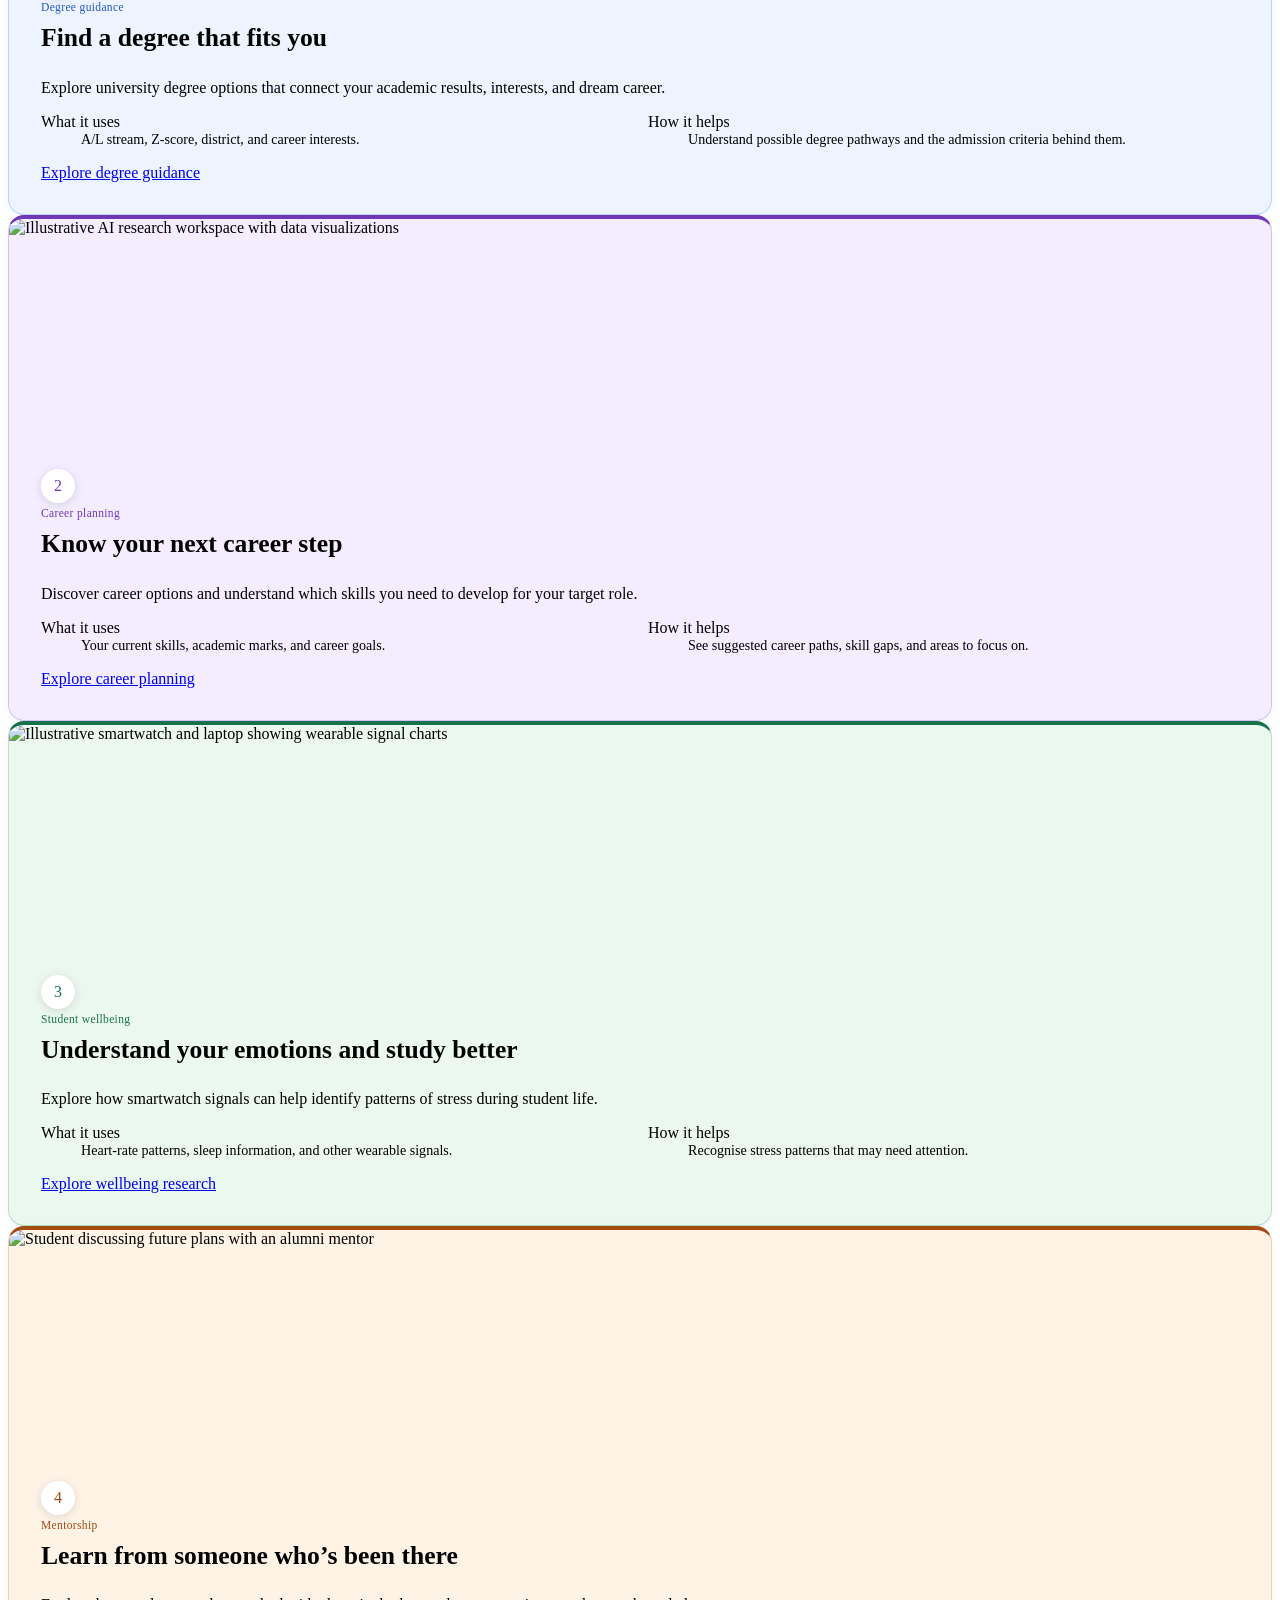
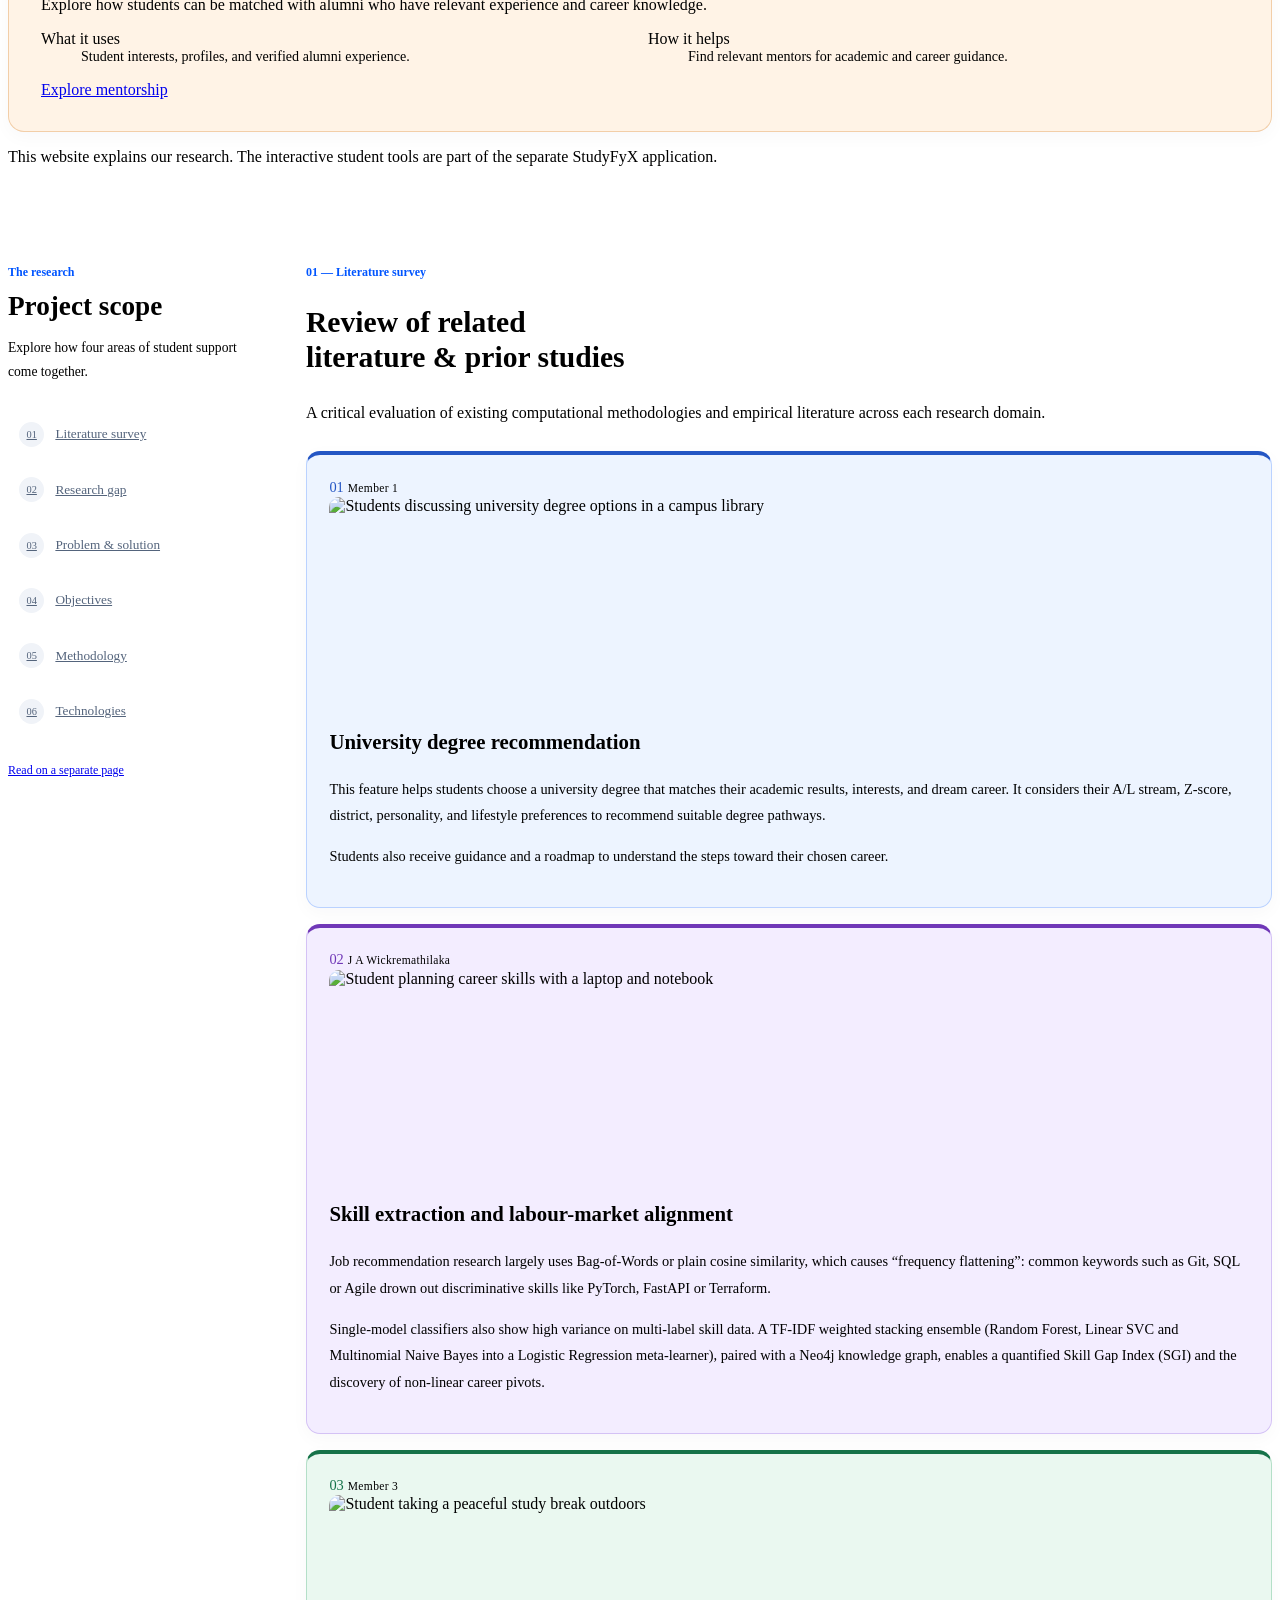
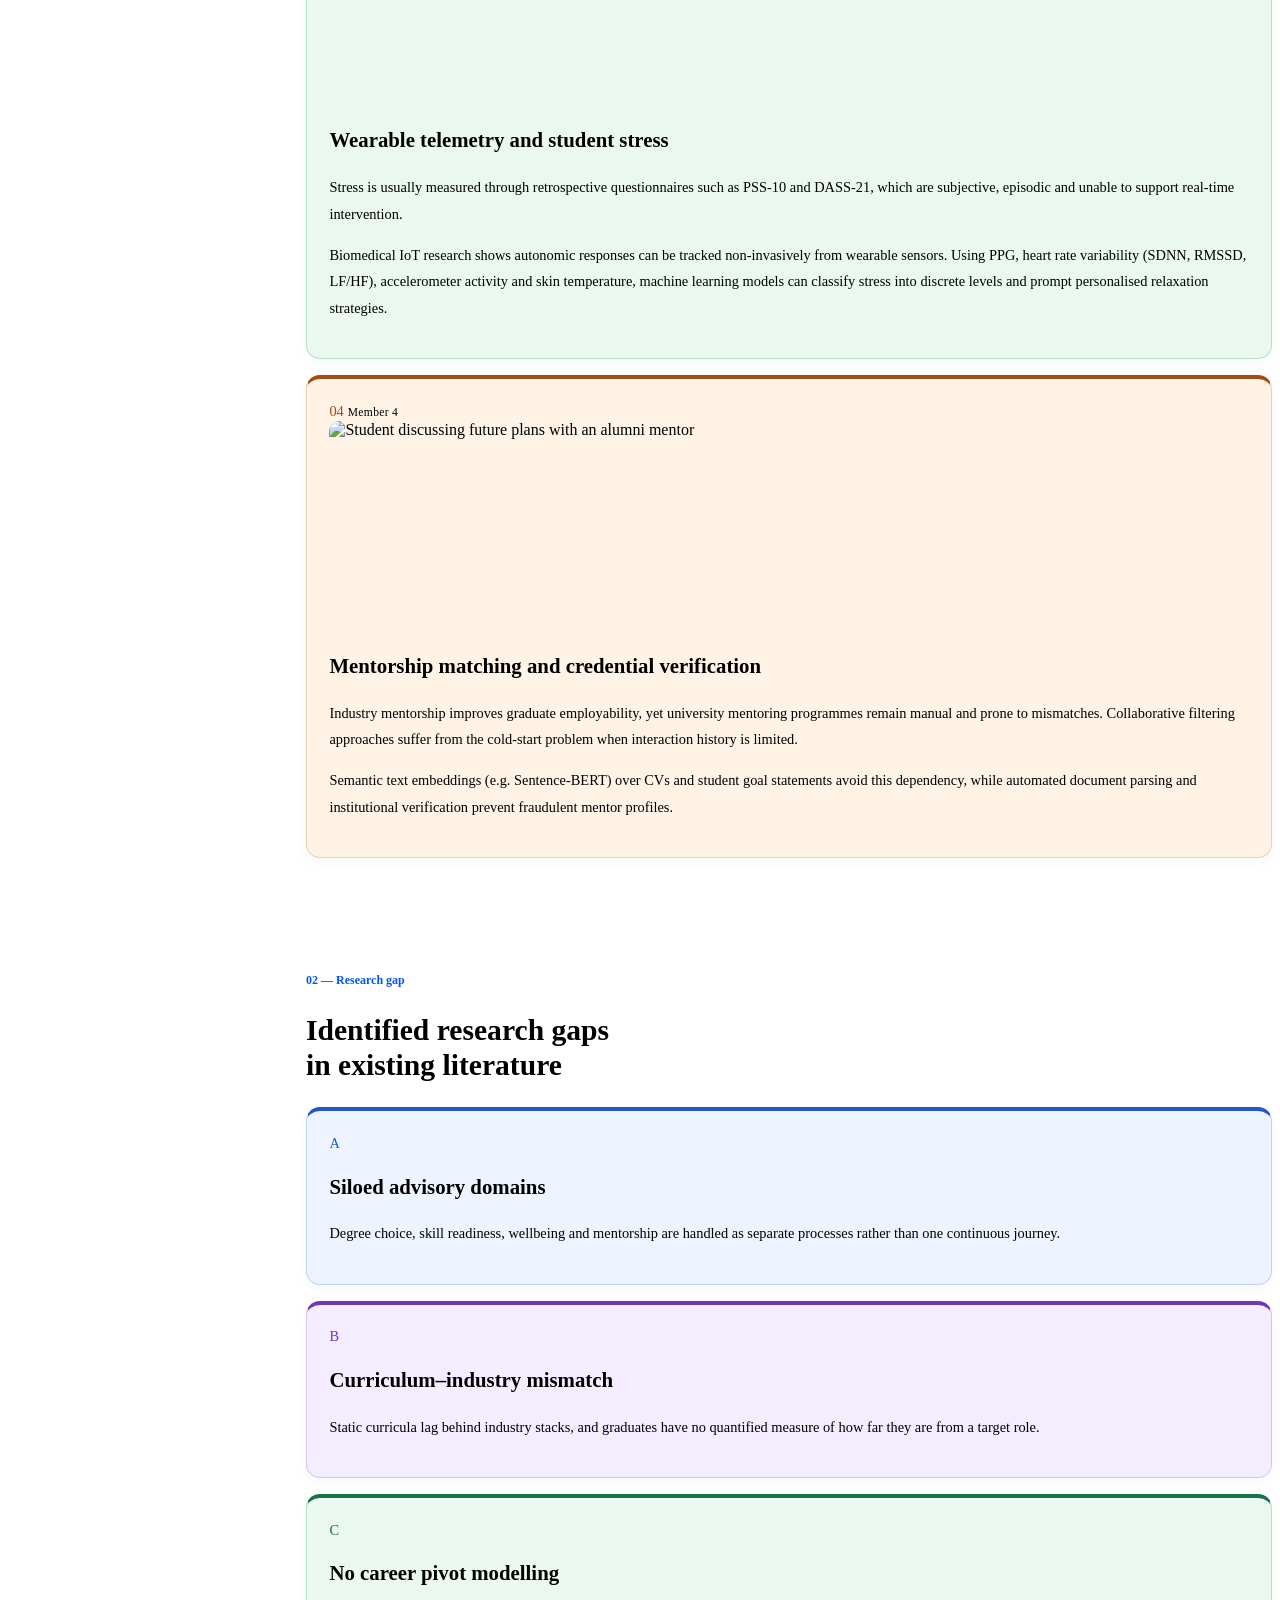
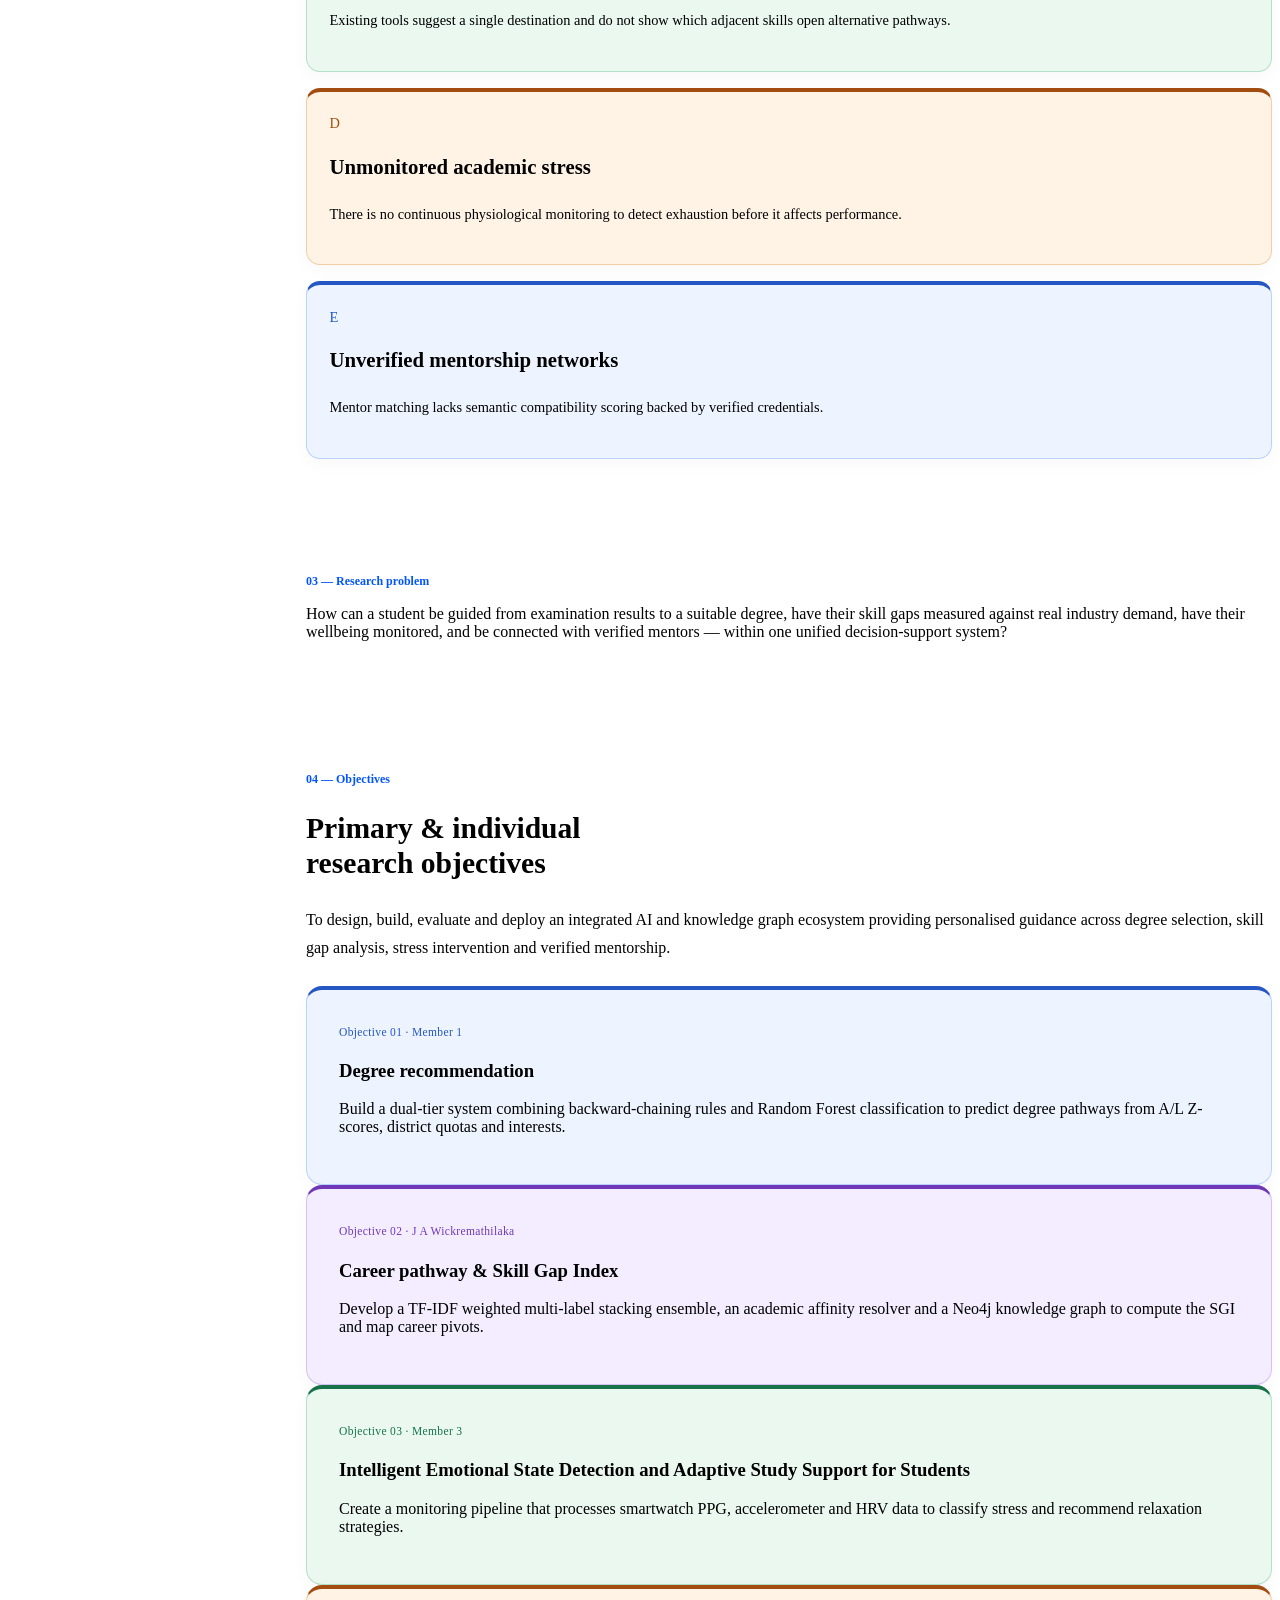
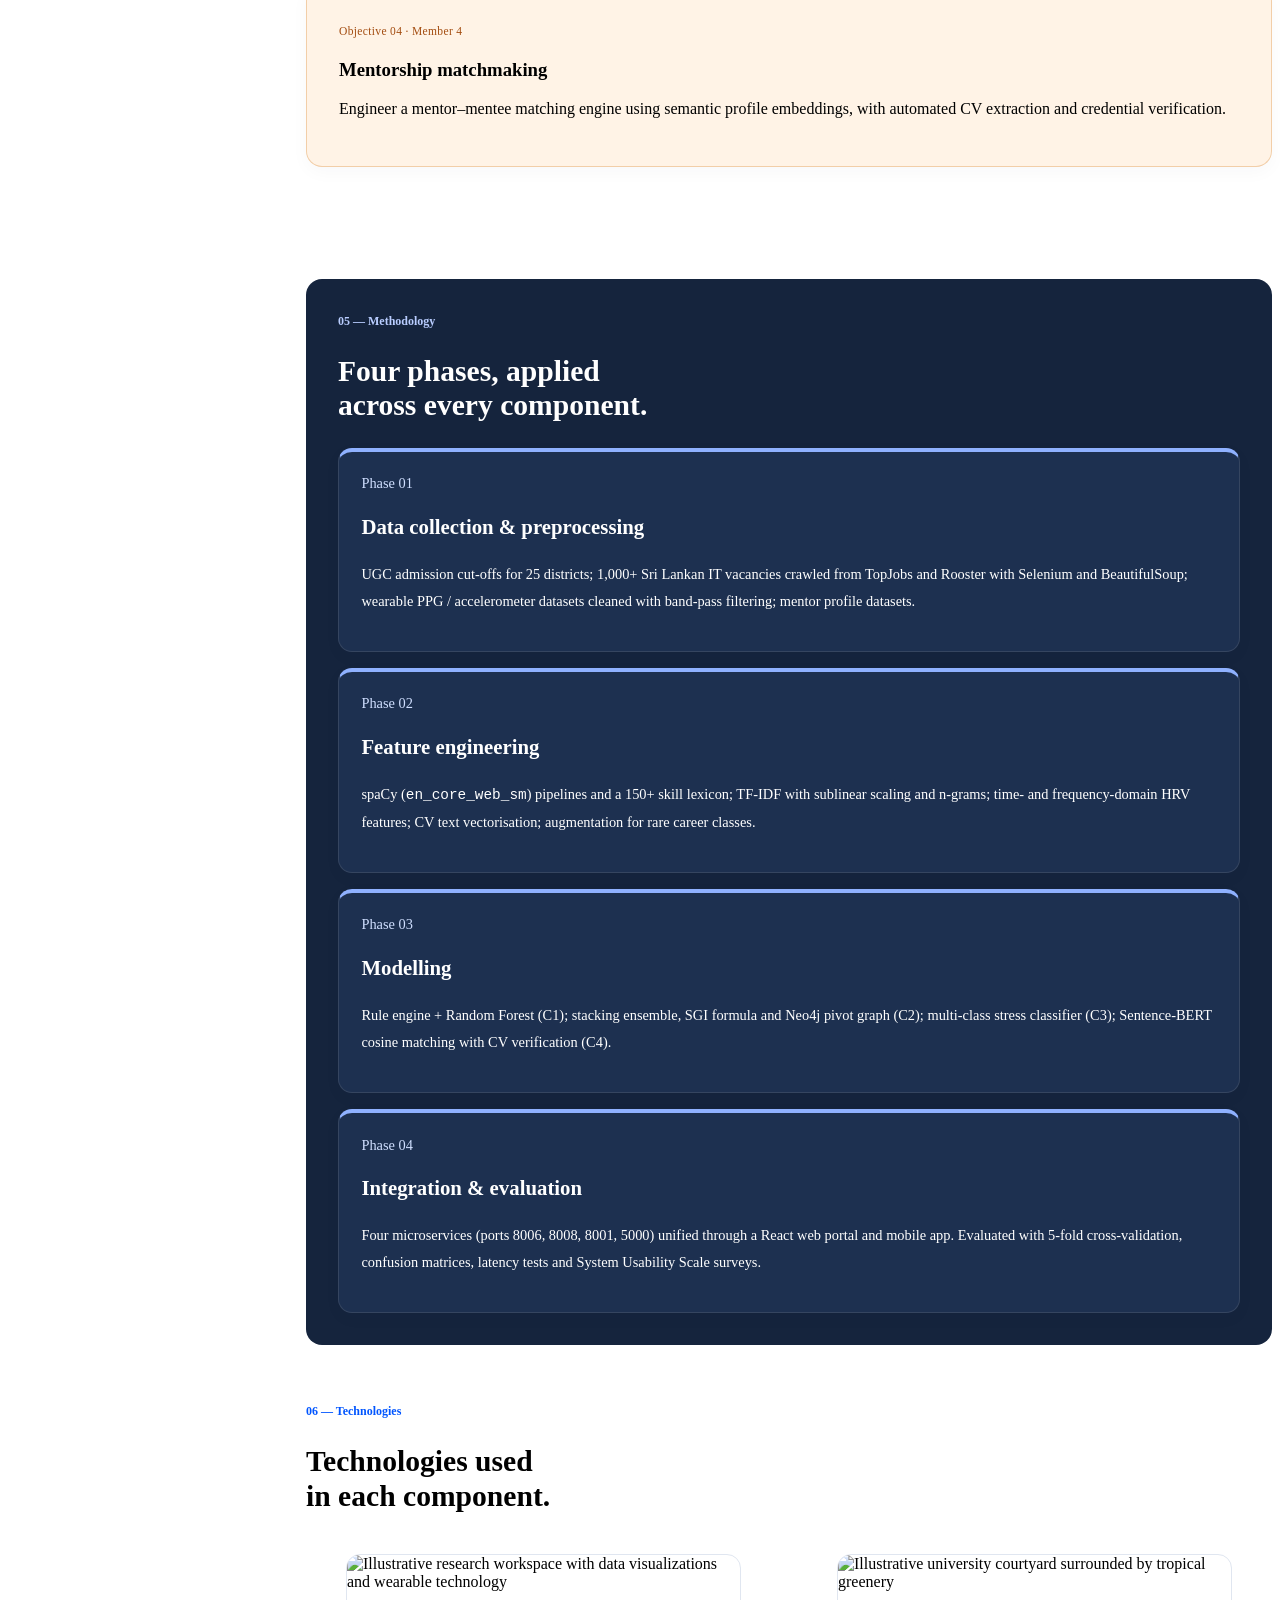
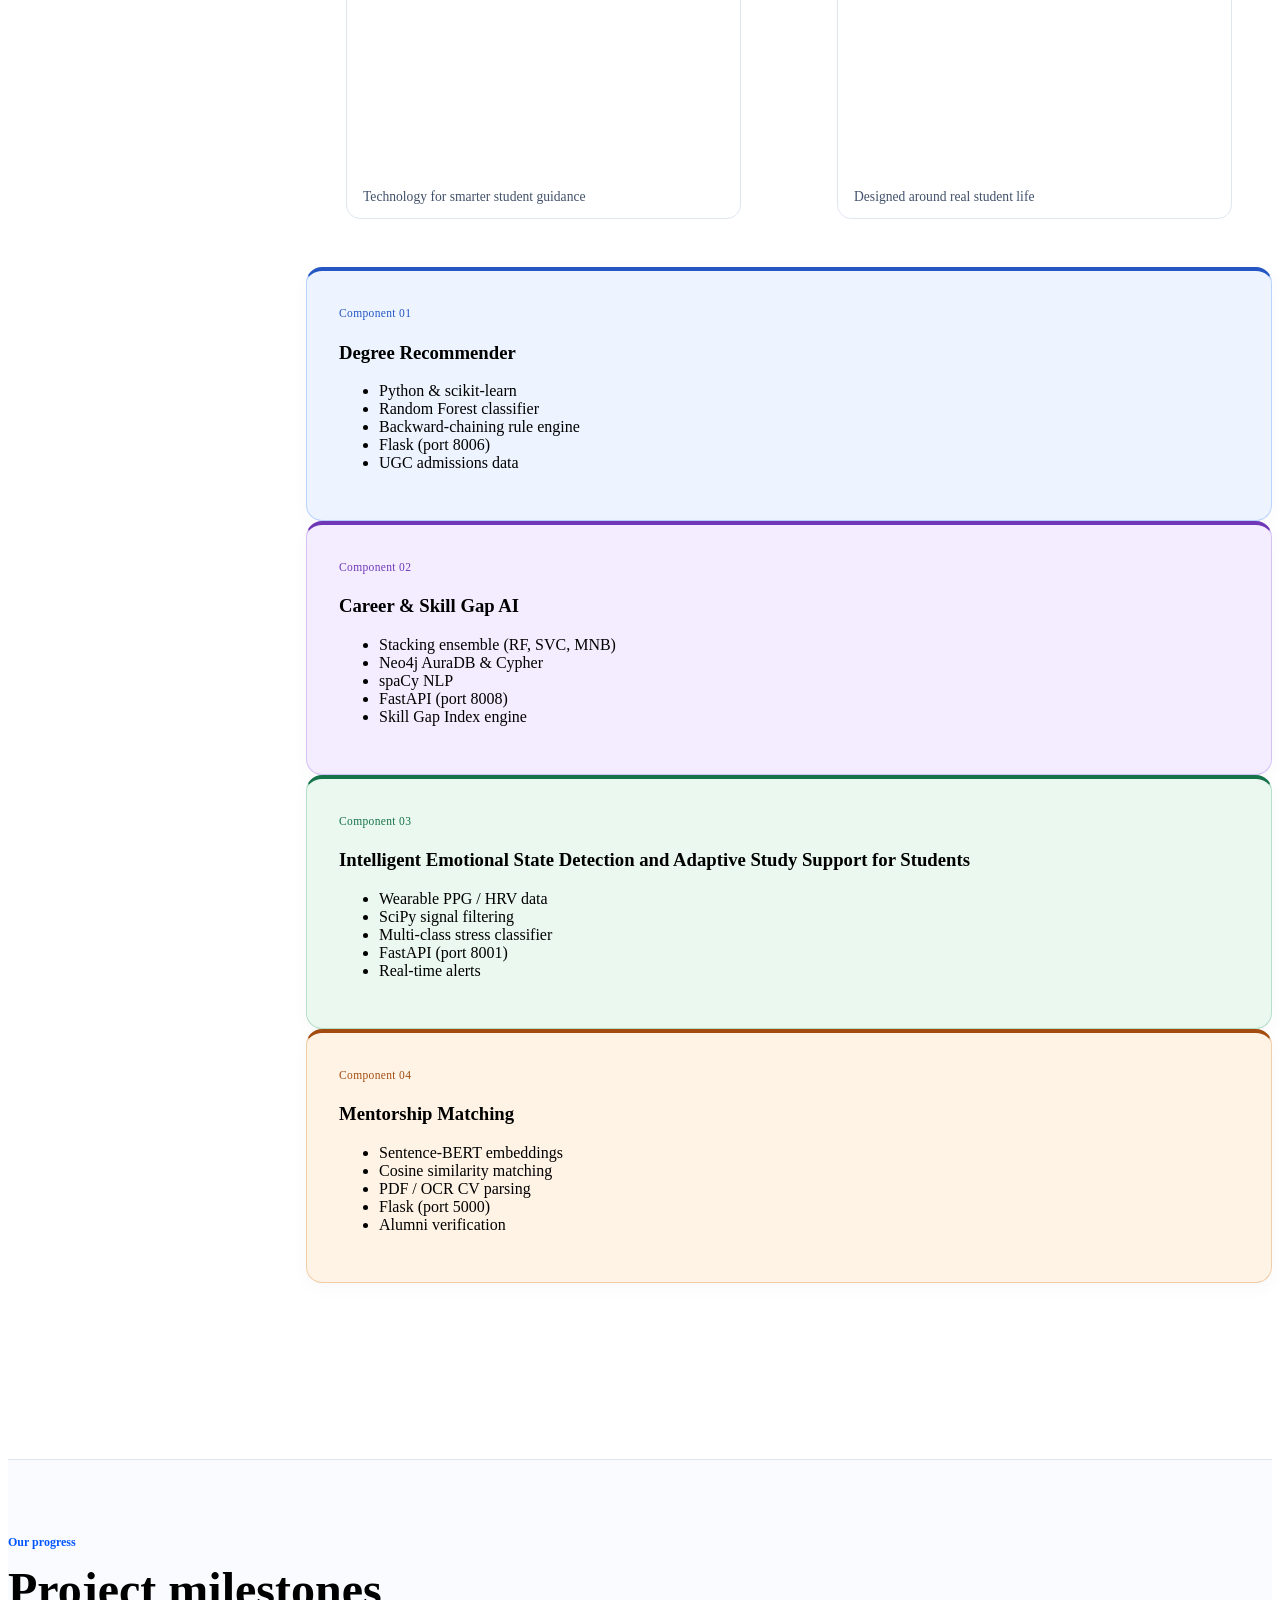
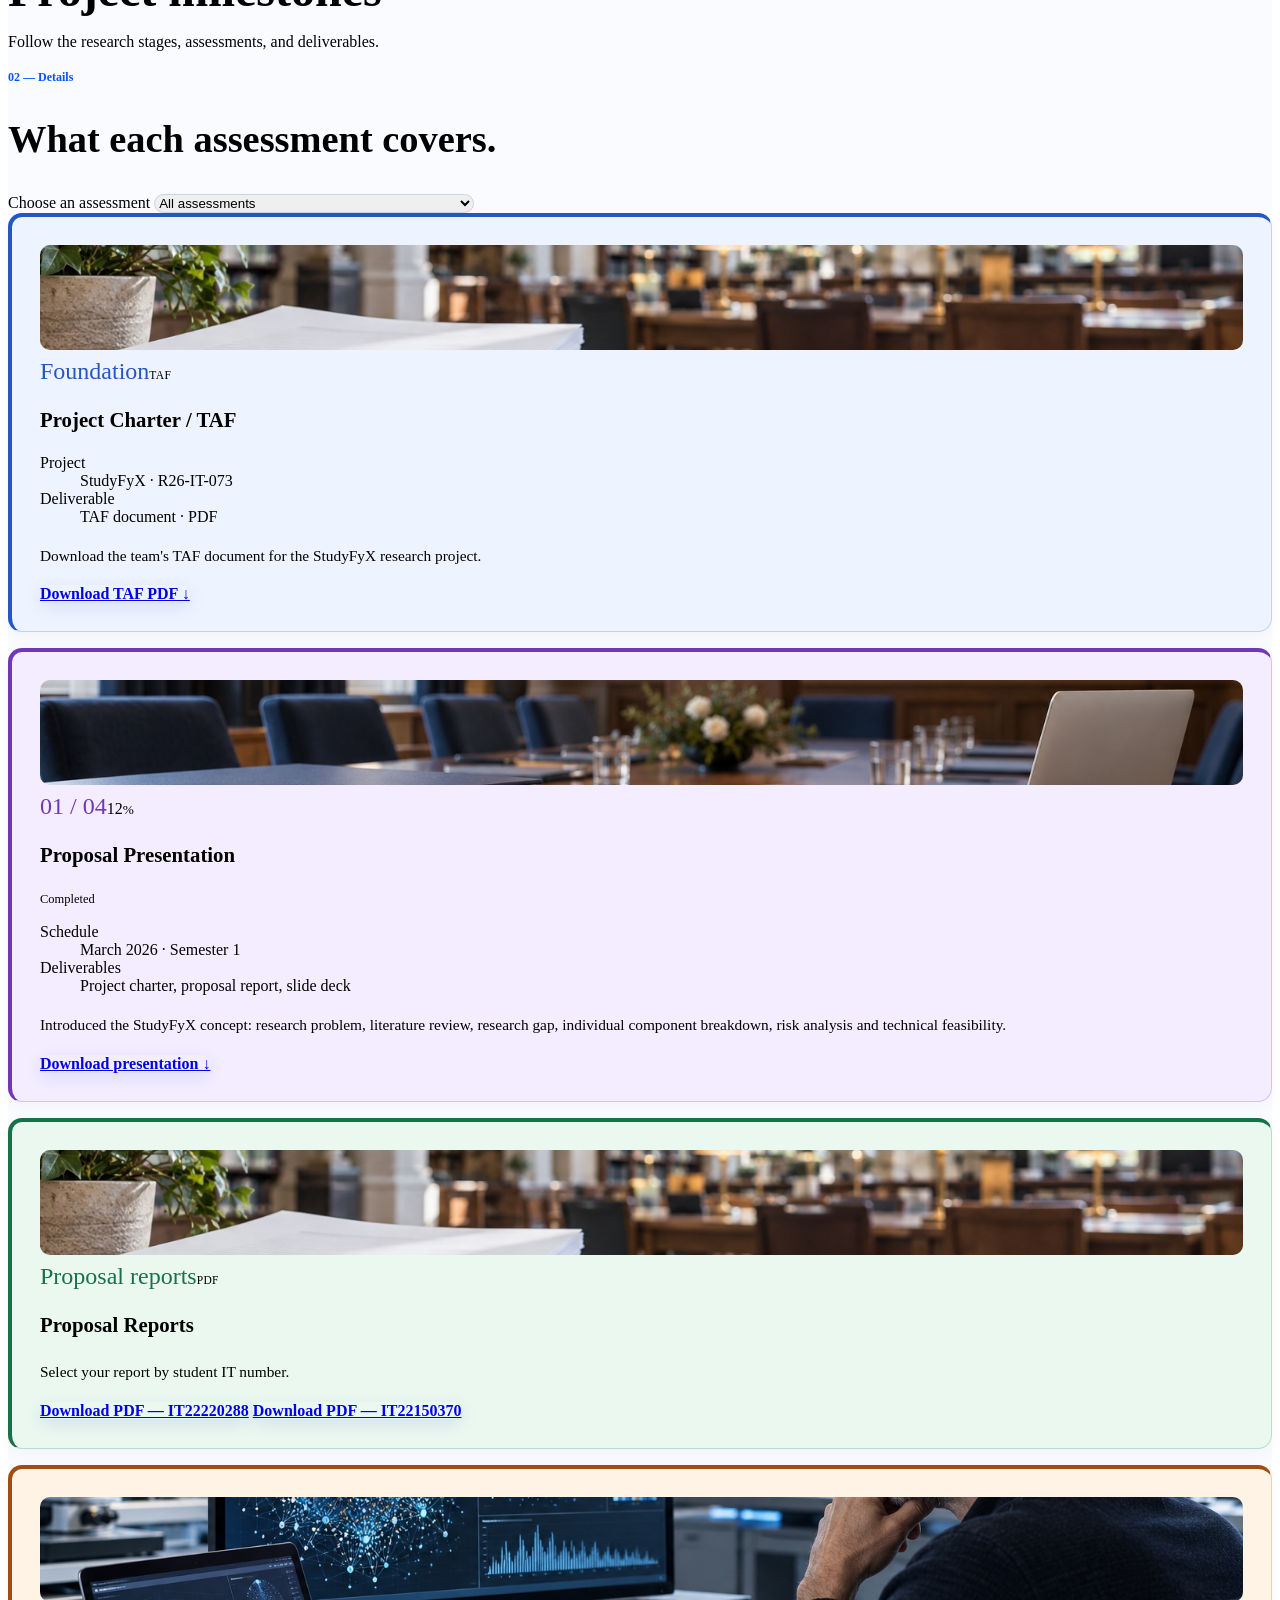
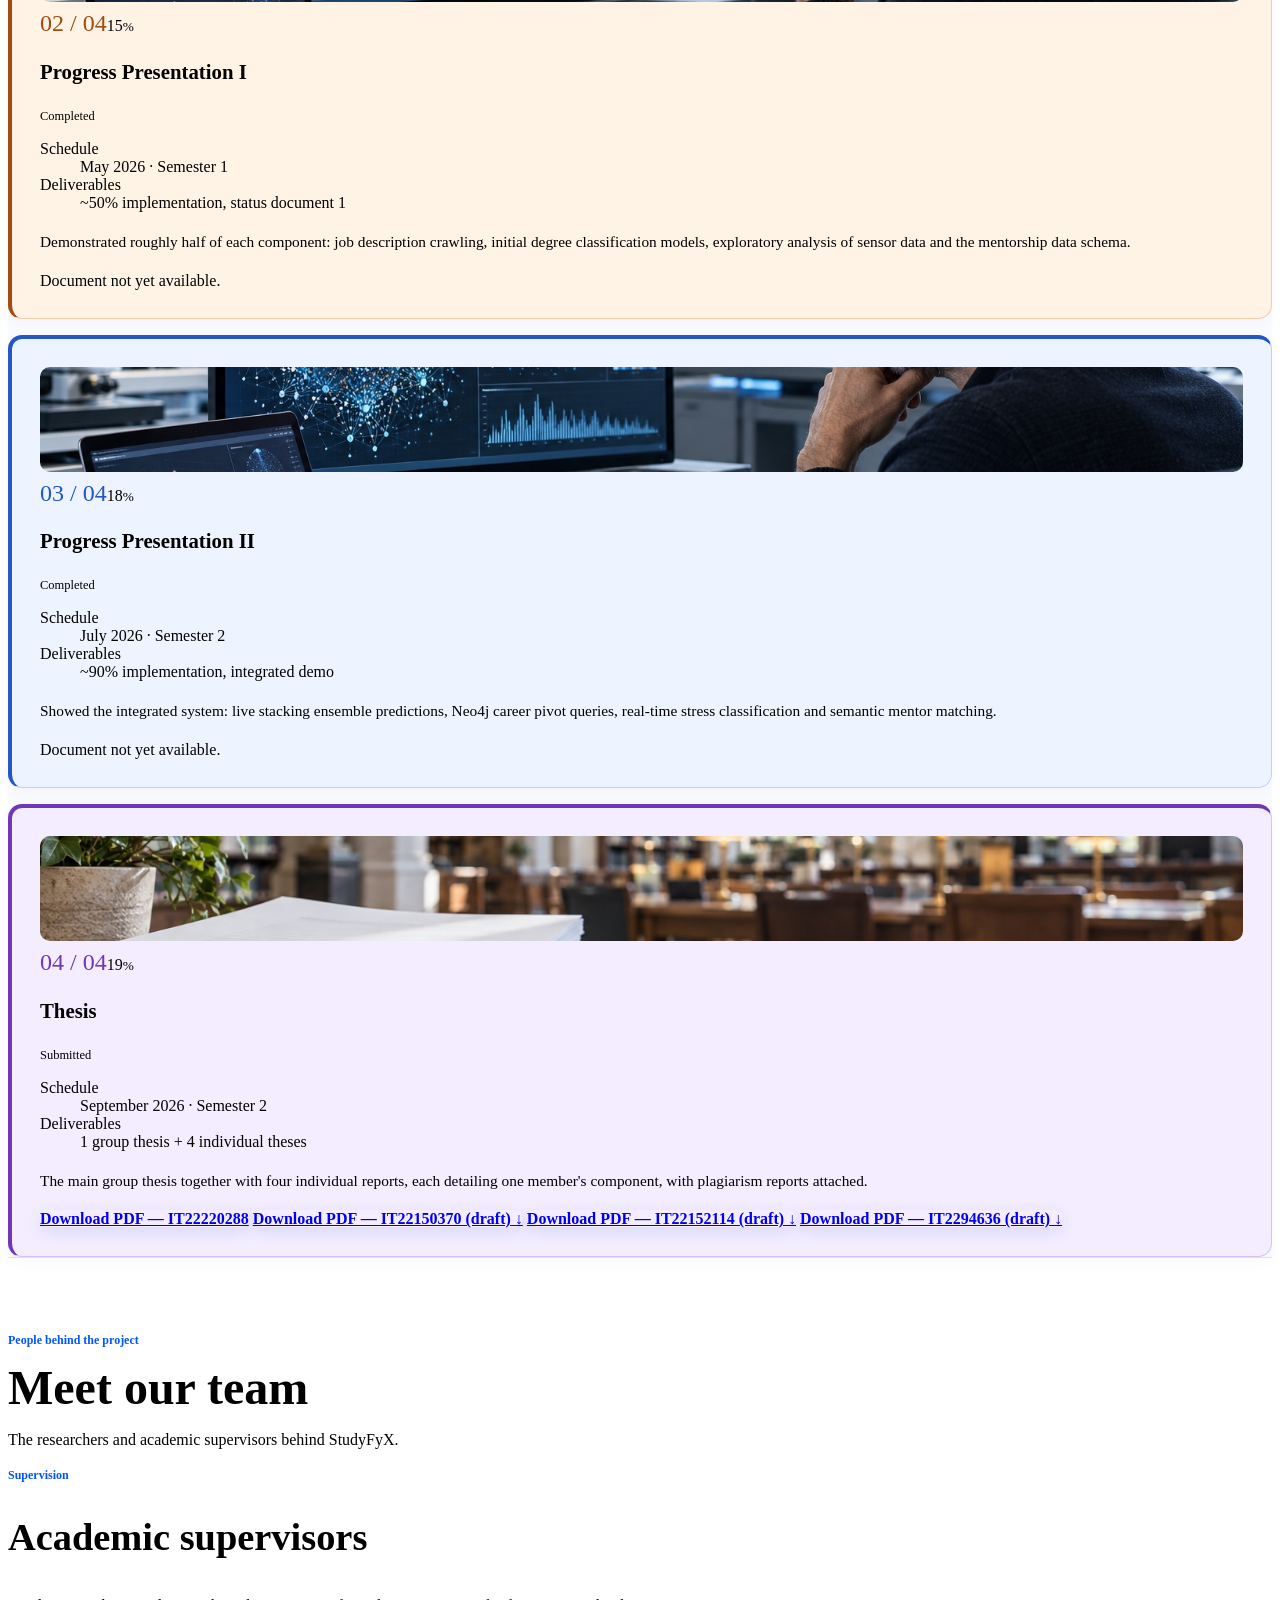
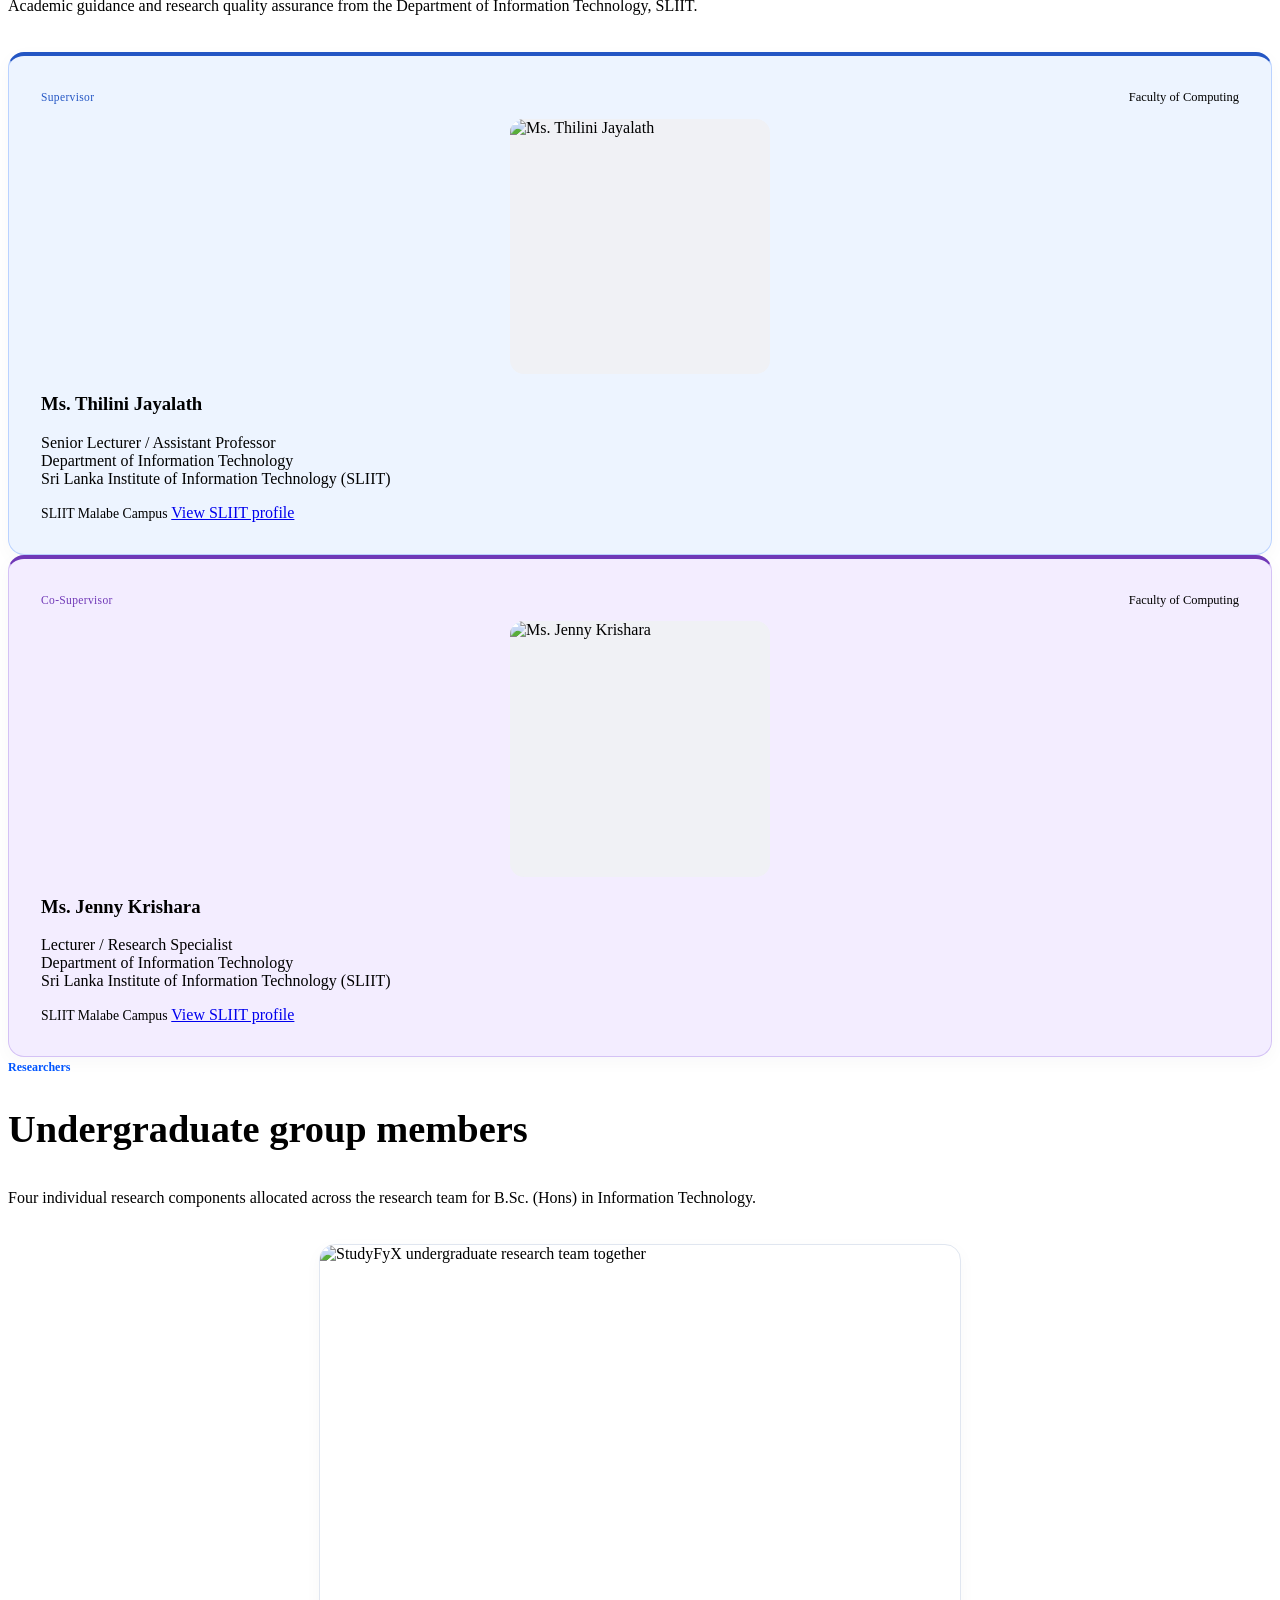
==== commit fd00532d: "commit" ====
--- a/research-website/index.html
+++ b/research-website/index.html
@@ -384,7 +384,9 @@
               <p>The main group thesis together with four individual reports, each detailing one member's component, with plagiarism reports attached.</p>
 
               <div class="cell-foot"><a class="btn btn-blue btn-sm" href="thesis/Individual%20Thesis%20Draft-%20IT22220288.pdf" download="Individual Thesis Draft- IT22220288.pdf">Download PDF — IT22220288</a>
-<a class="btn btn-blue btn-sm" href="thesis/IT22150370_DRAFT.pdf" download="IT22150370_DRAFT.pdf">Download PDF — IT22150370 (draft) ↓</a></div>
+<a class="btn btn-blue btn-sm" href="thesis/IT22150370_DRAFT.pdf" download="IT22150370_DRAFT.pdf">Download PDF — IT22150370 (draft) ↓</a>
+<a class="btn btn-blue btn-sm" href="thesis/IT22152114_DRAFT.pdf" download="IT22152114_DRAFT.pdf">Download PDF — IT22152114 (draft) ↓</a>
+<a class="btn btn-blue btn-sm" href="thesis/IT2294636_DRAFT.pdf" download="IT2294636_DRAFT.pdf">Download PDF — IT2294636 (draft) ↓</a></div>
 </div>
           </article>
 
@@ -453,6 +455,11 @@
             <p class="sec-intro">Four individual research components allocated across the research team for B.Sc. (Hons) in Information Technology.</p>
           </div>
         </div>
+
+        <figure class="team-photo">
+          <img src="images/GroupPic.jpeg" alt="StudyFyX undergraduate research team together" width="2938" height="2558" loading="lazy" decoding="async">
+          <figcaption>StudyFyX undergraduate research team · R26-IT-073</figcaption>
+        </figure>
 
         <div class="grid grid-2 reveal">
 
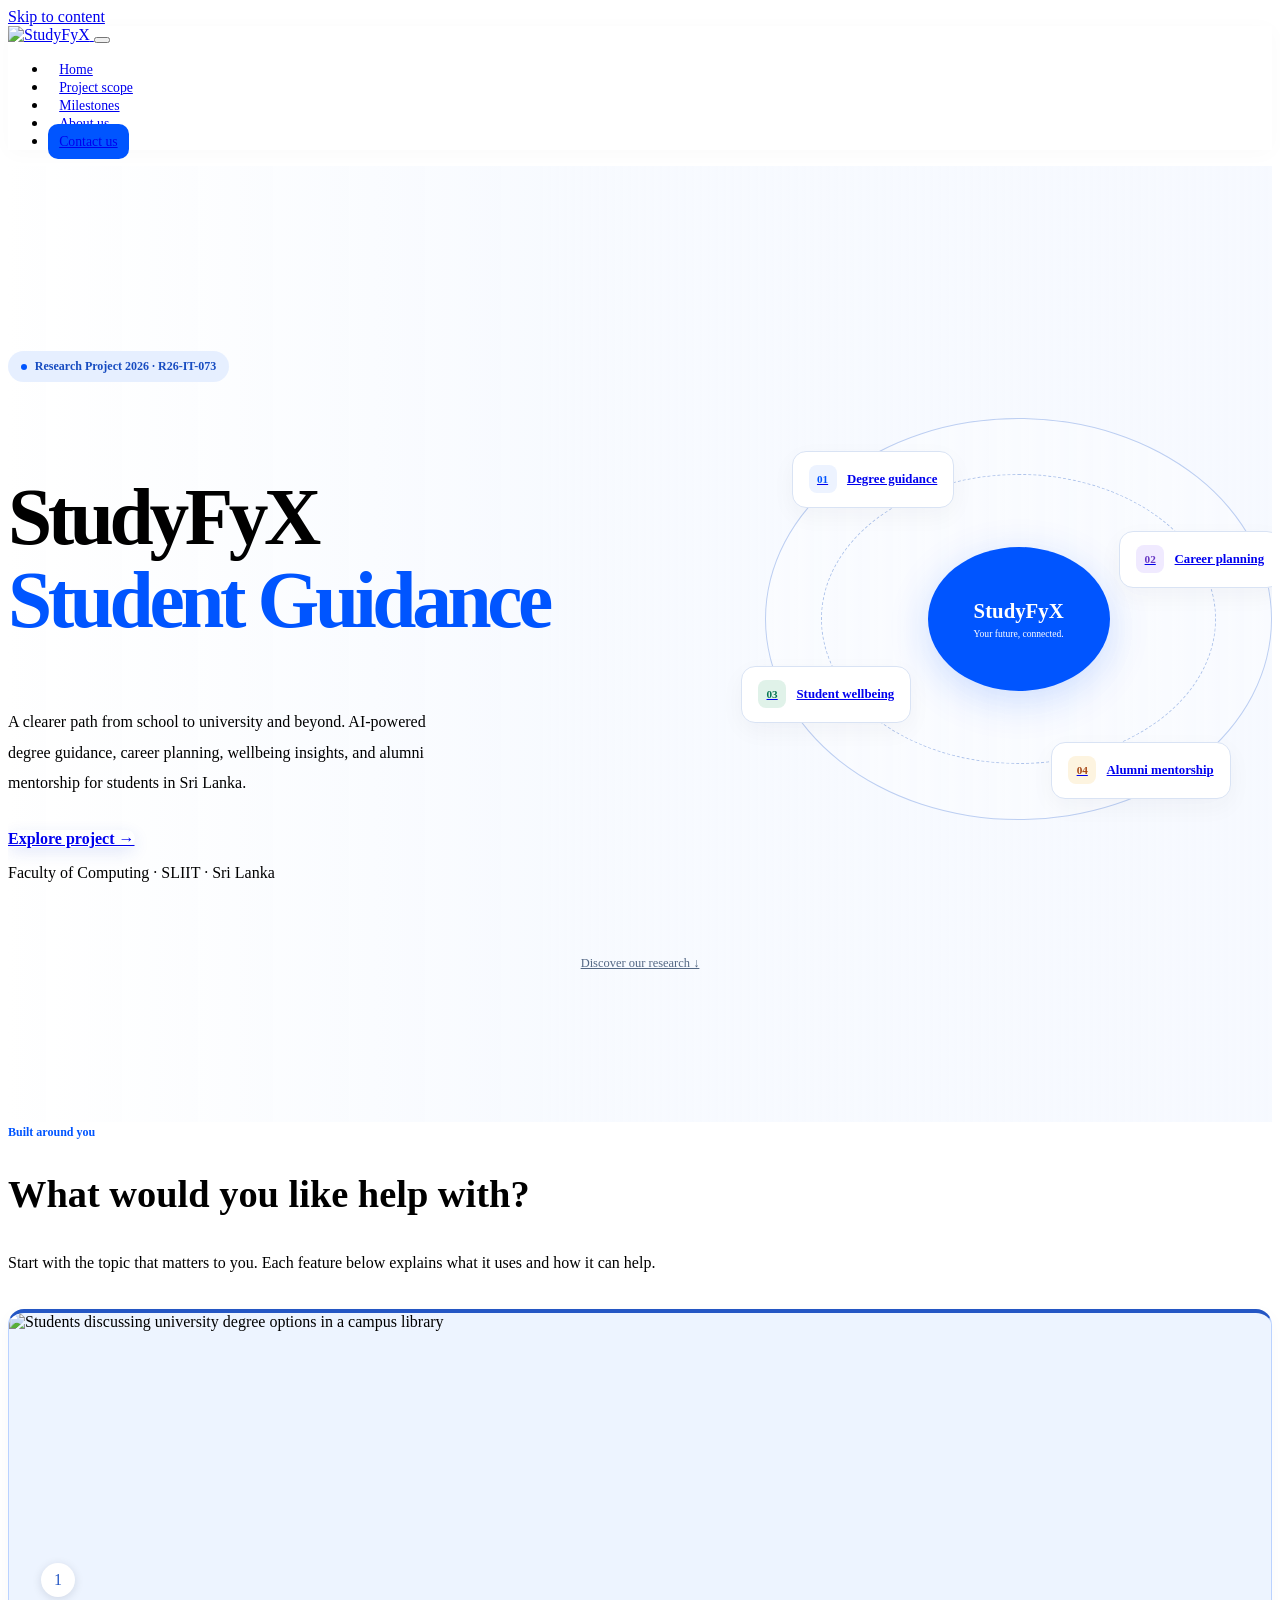
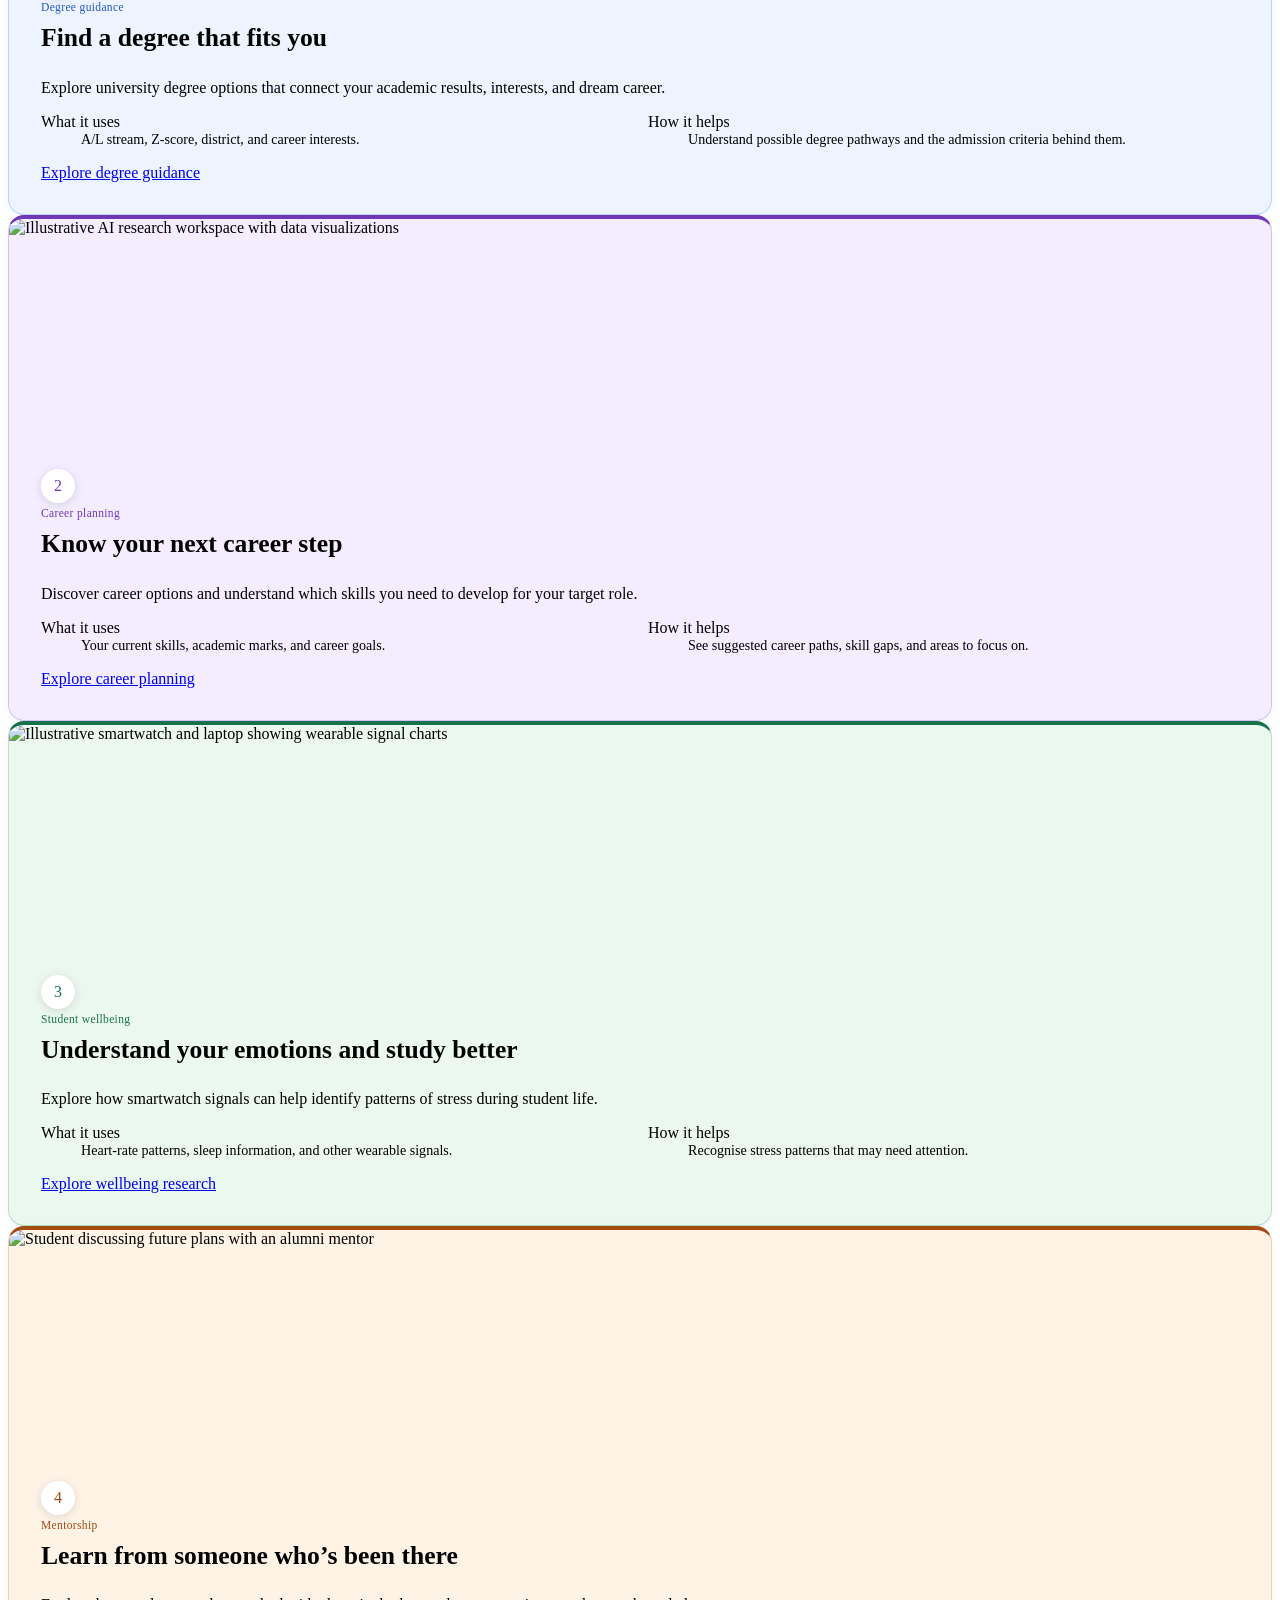
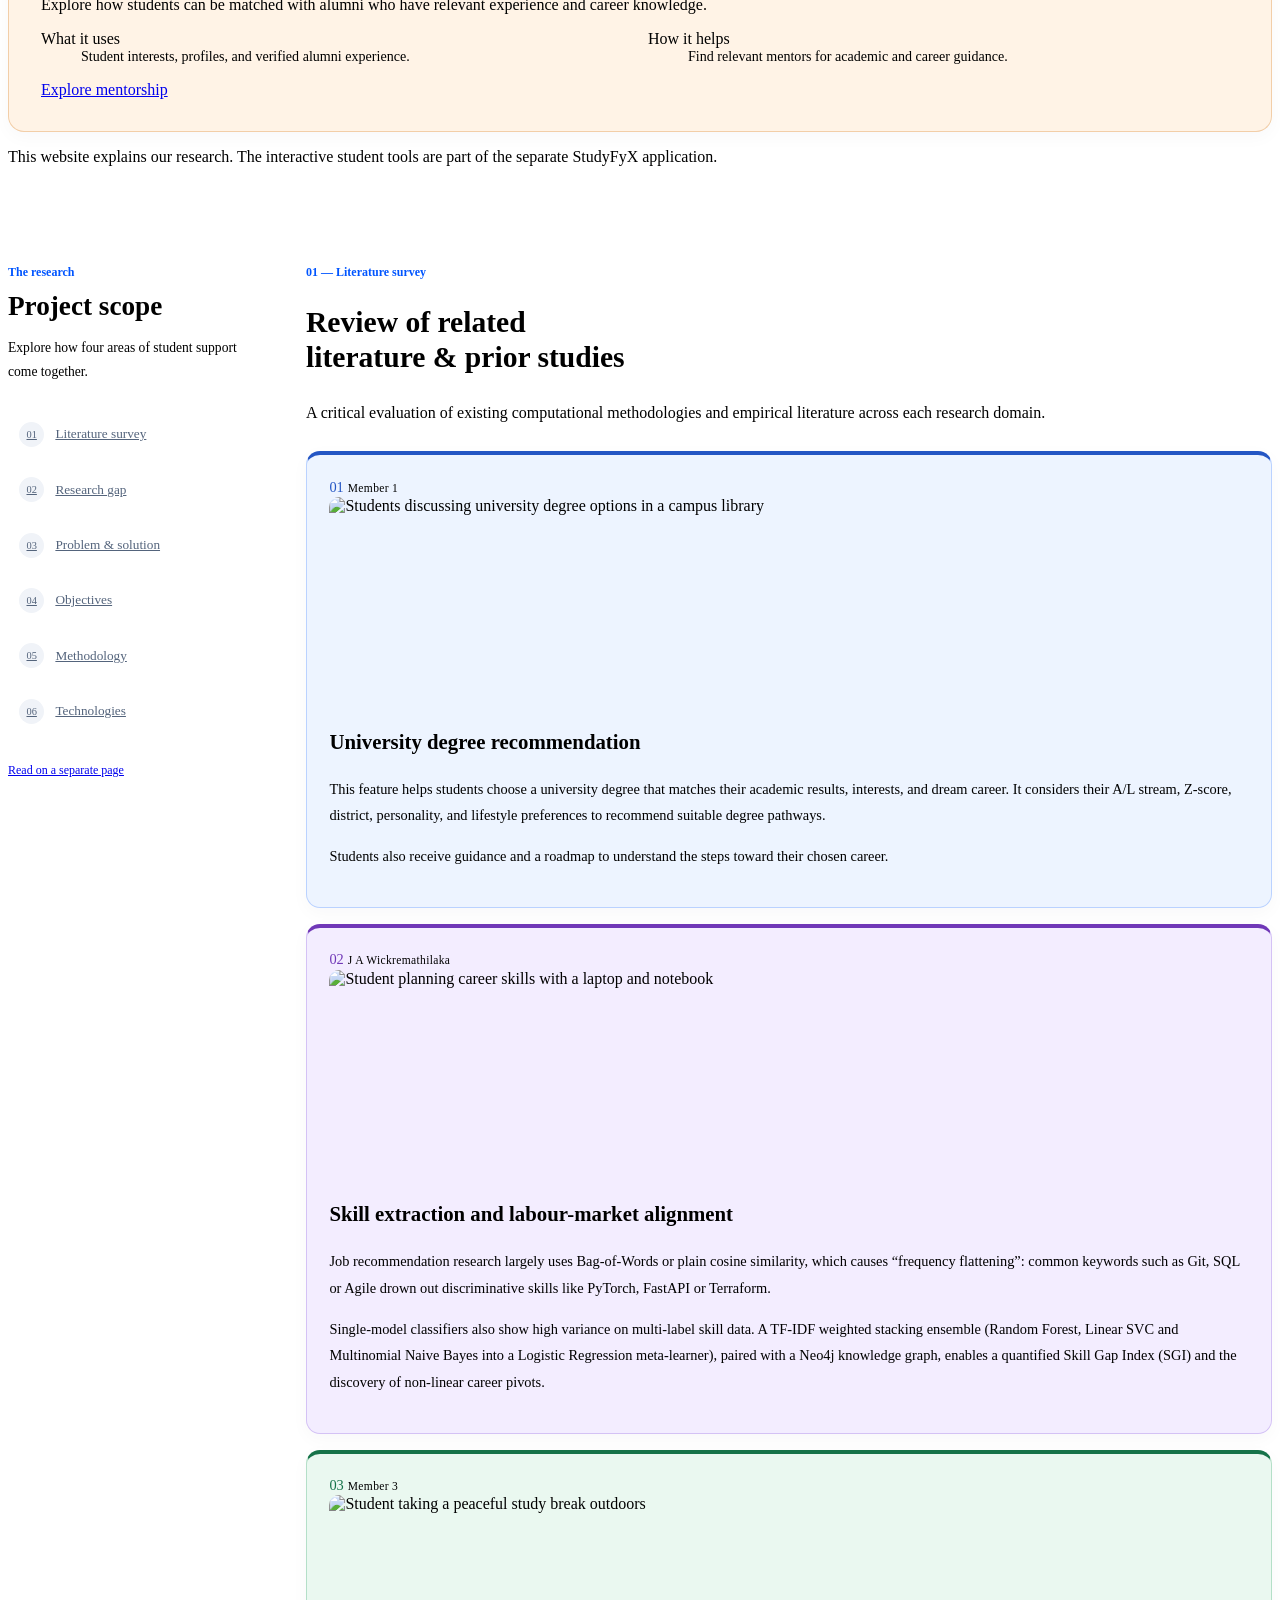
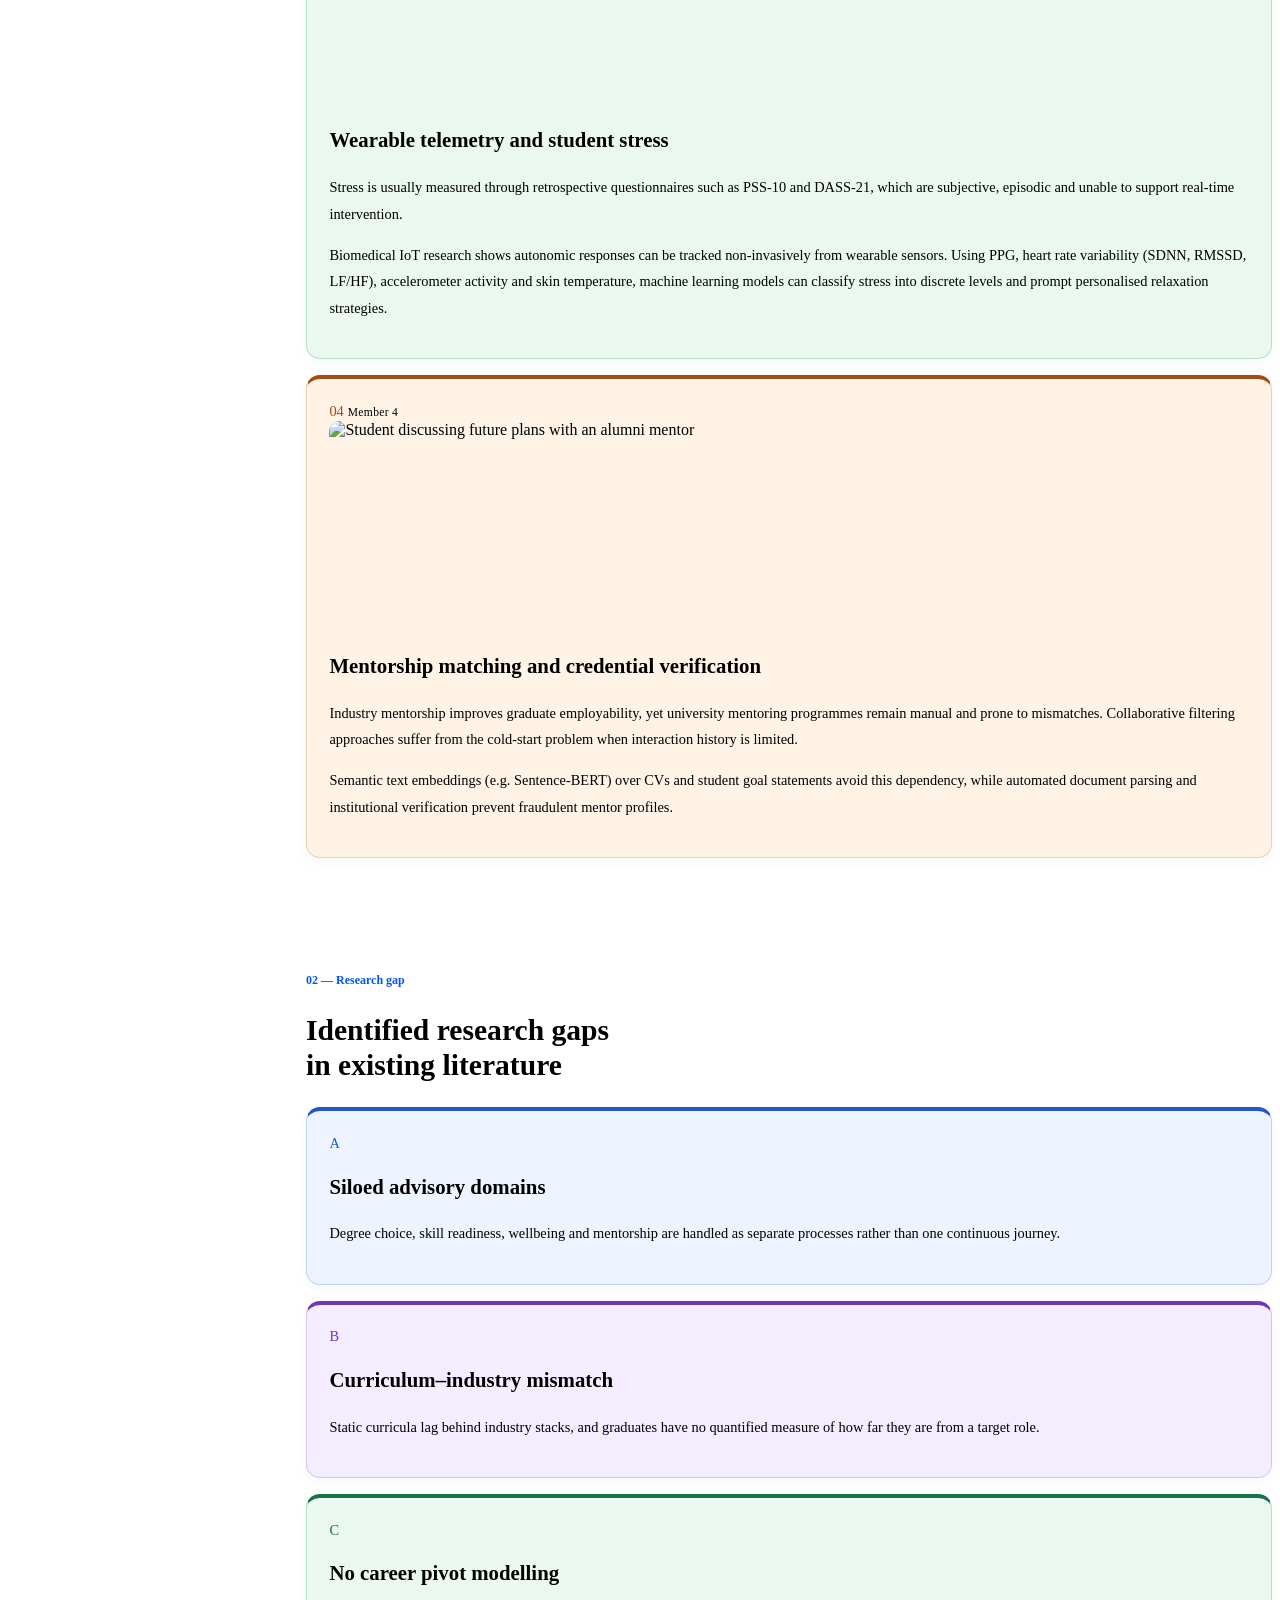
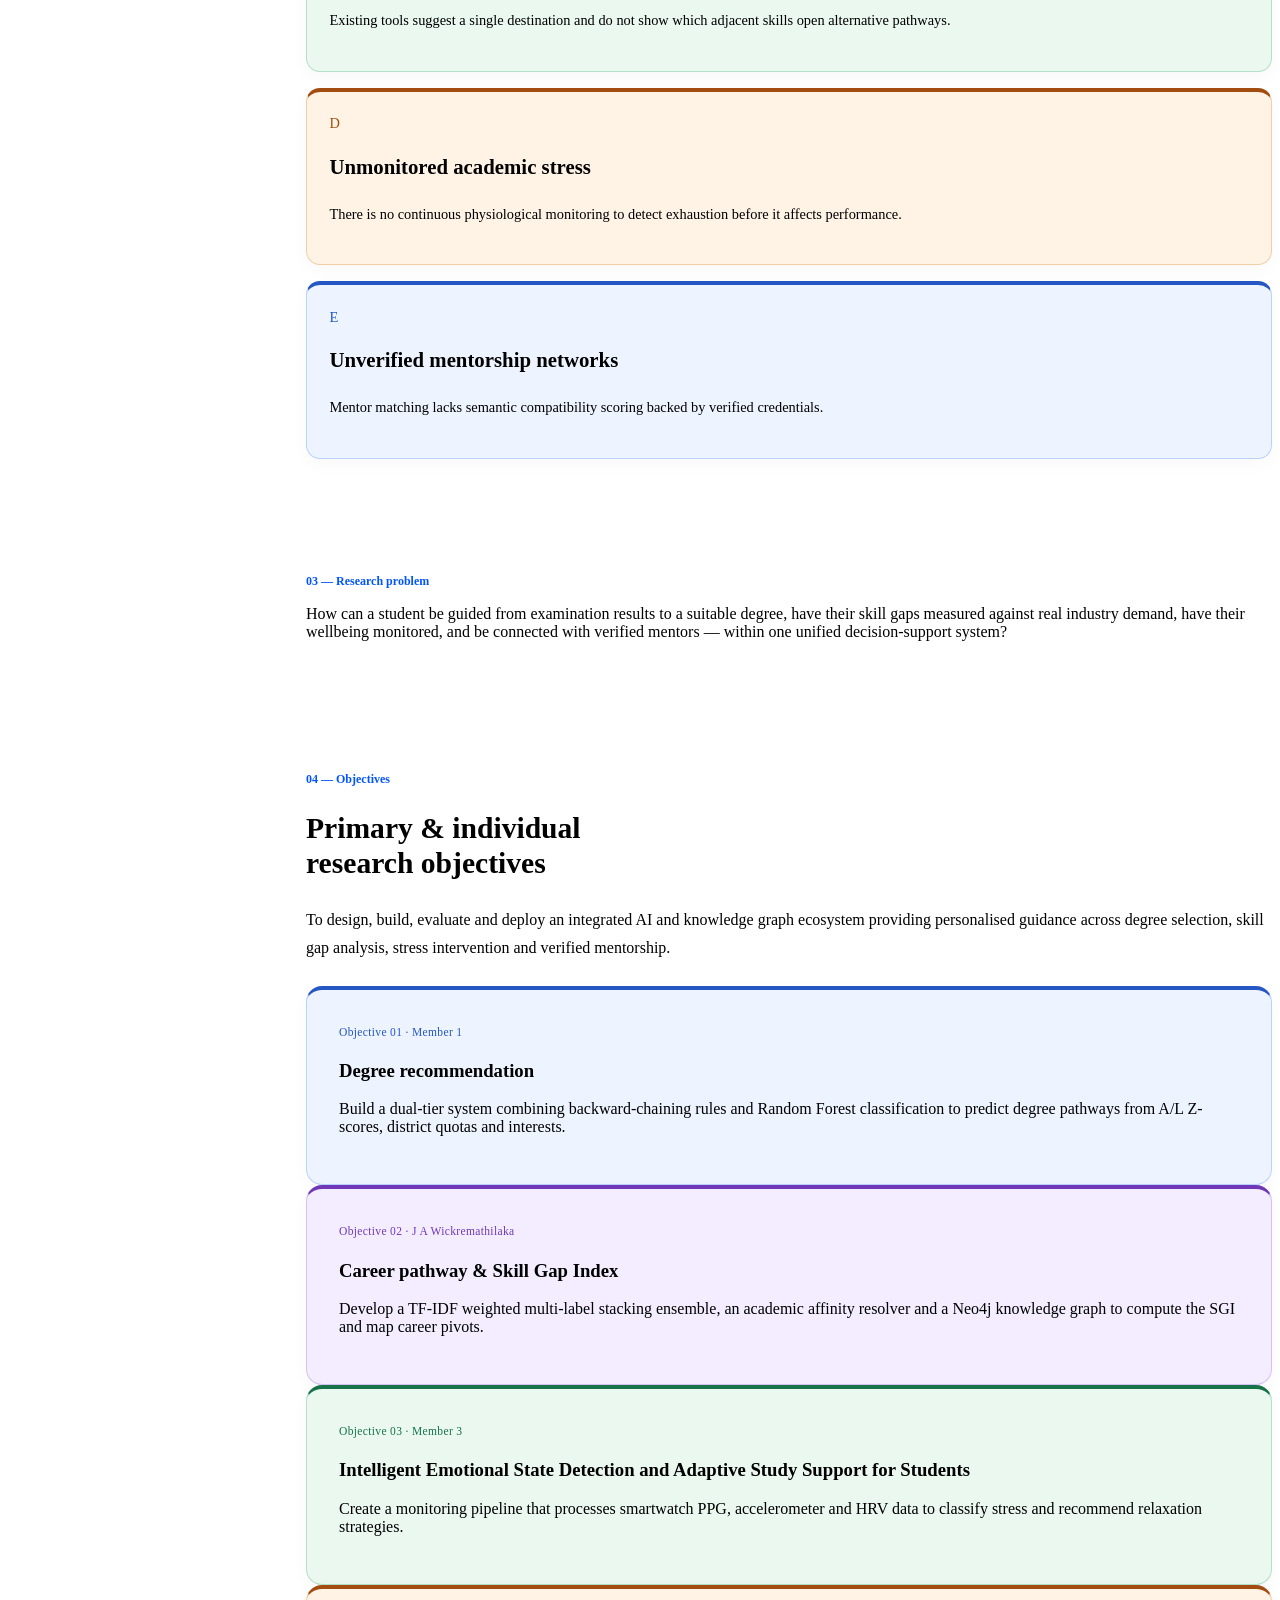
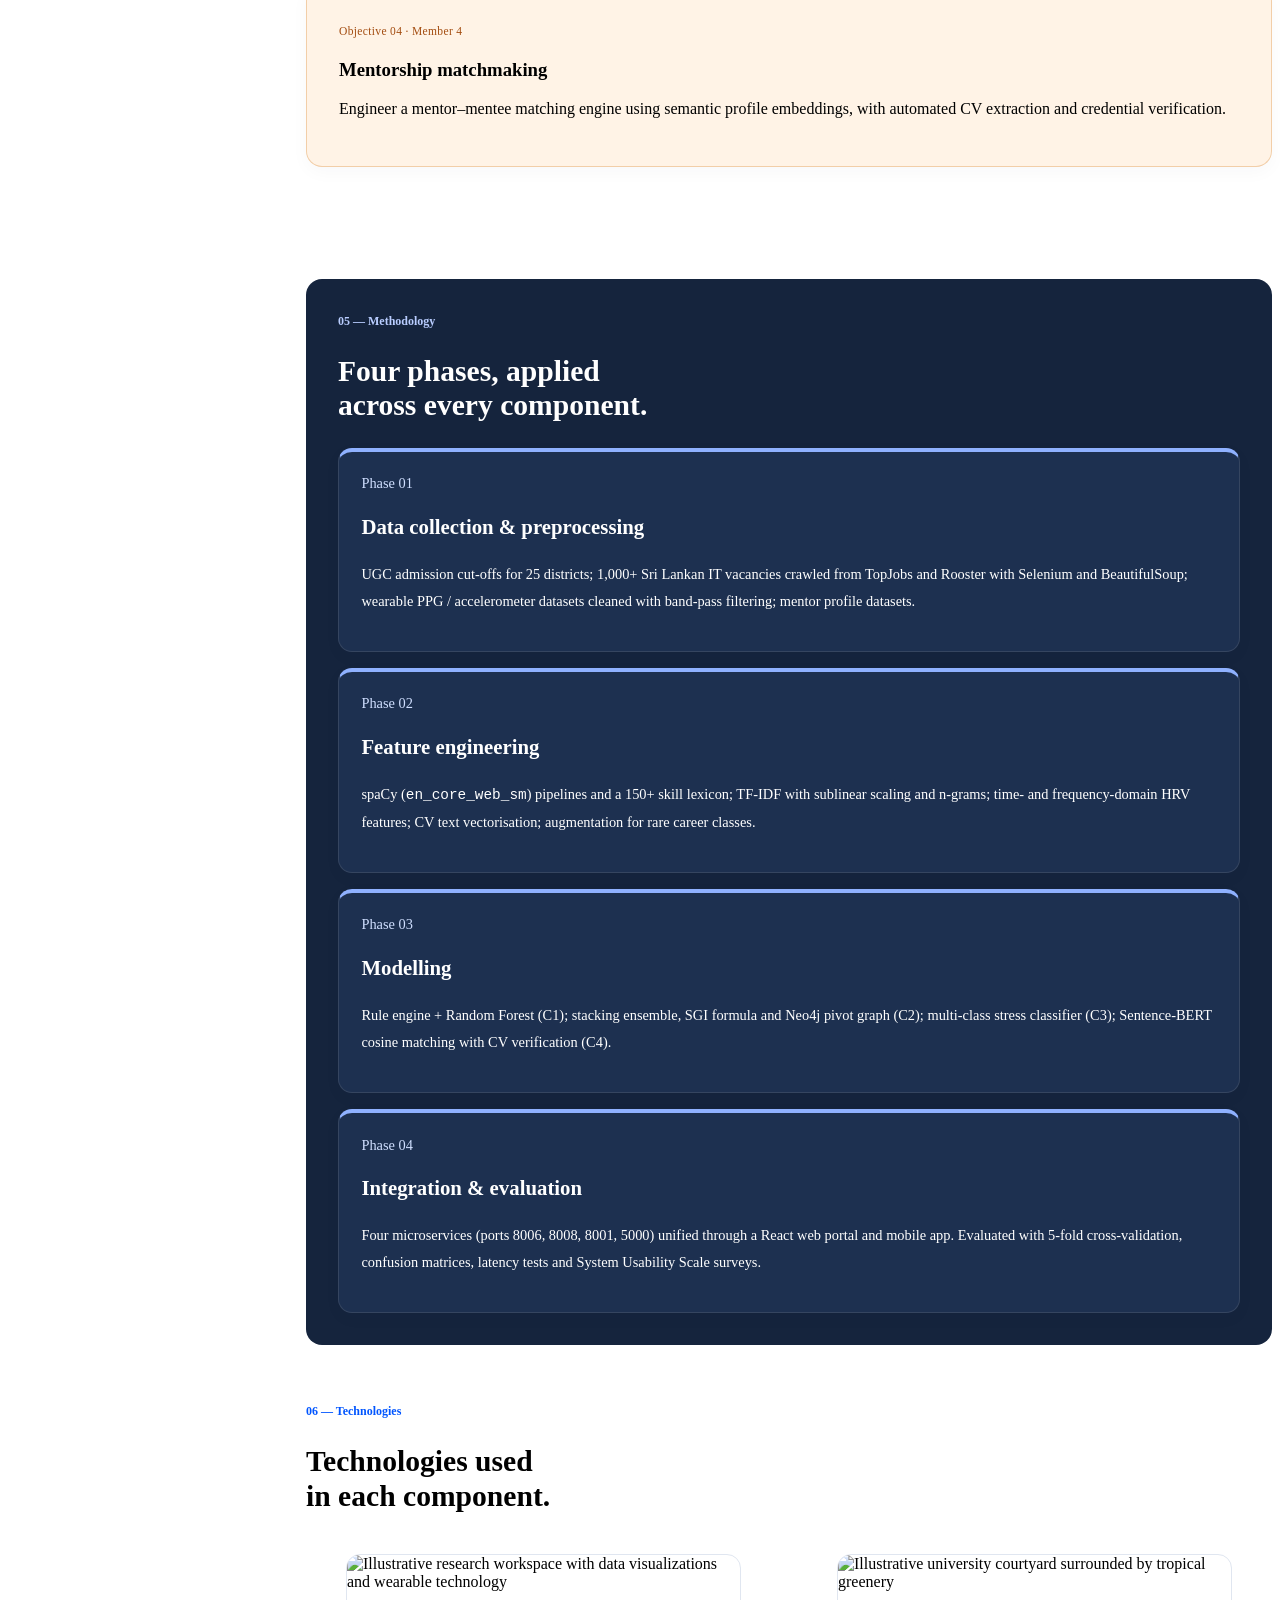
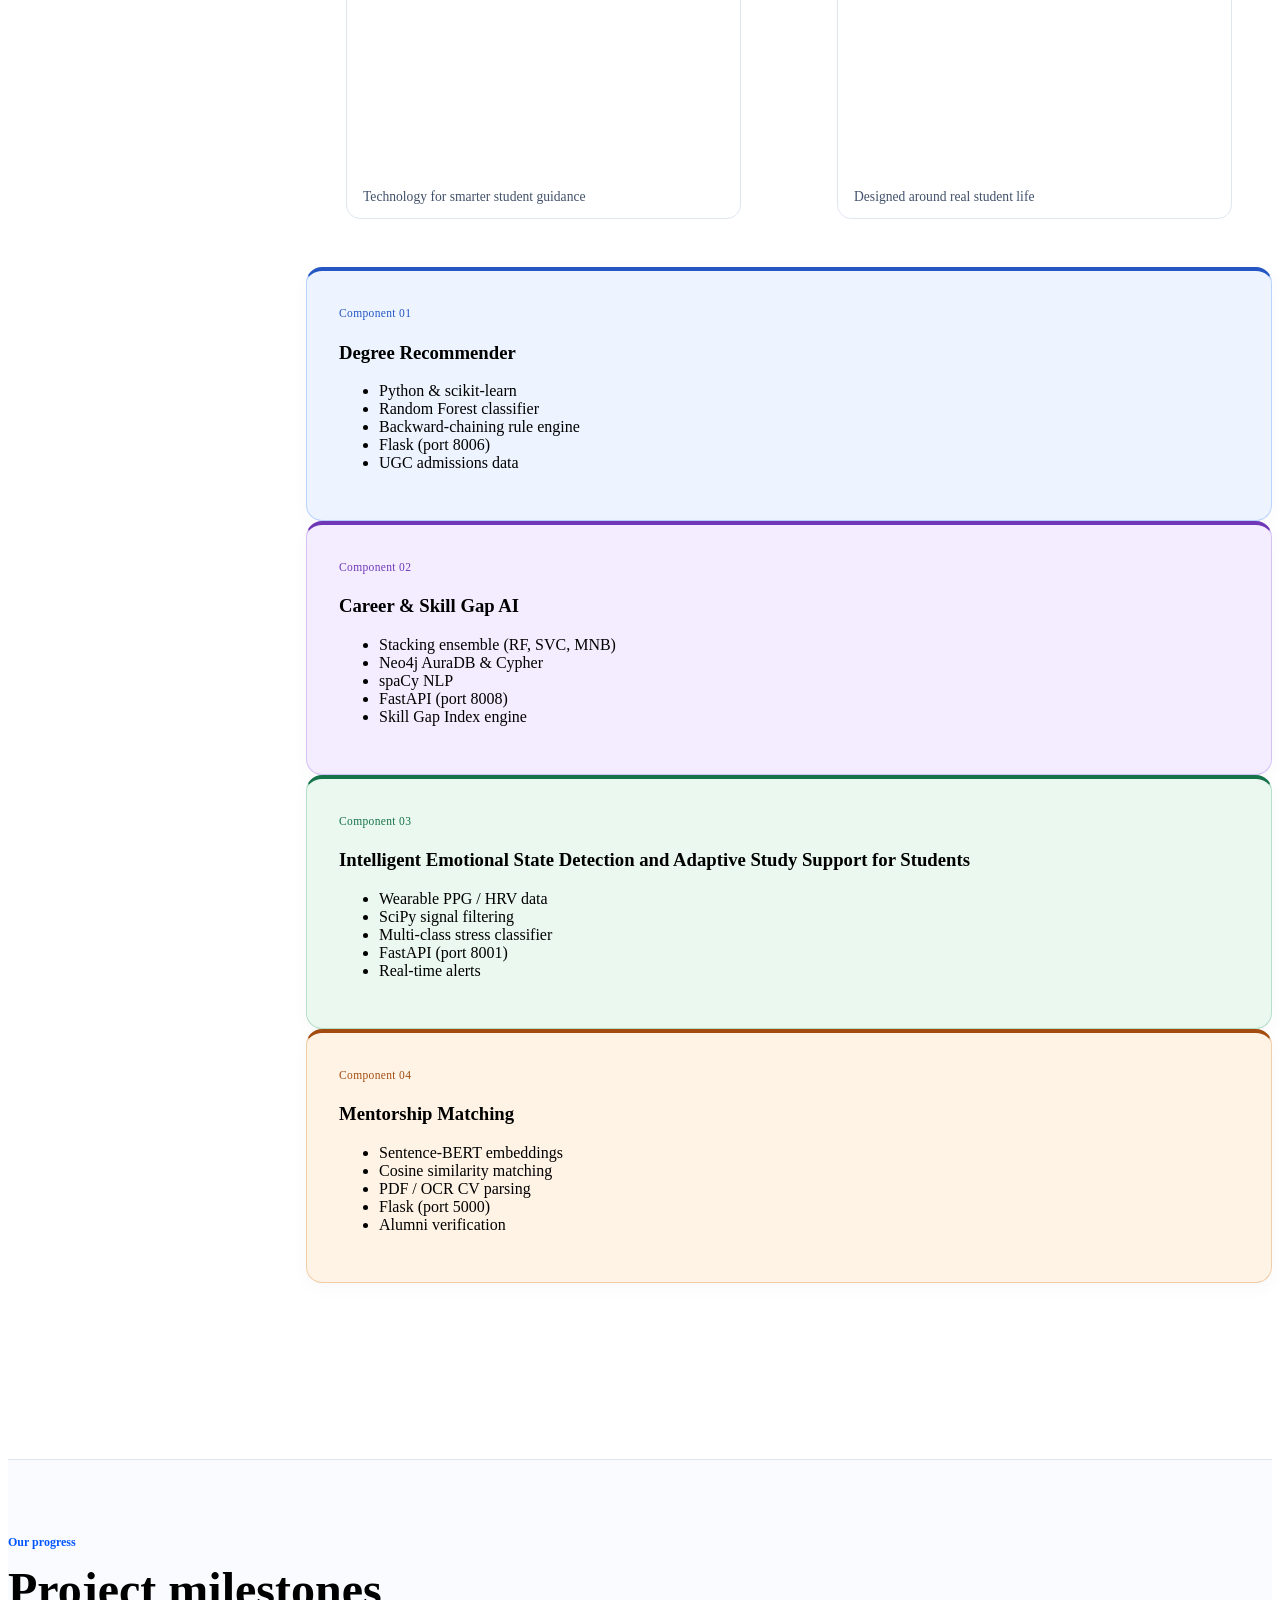
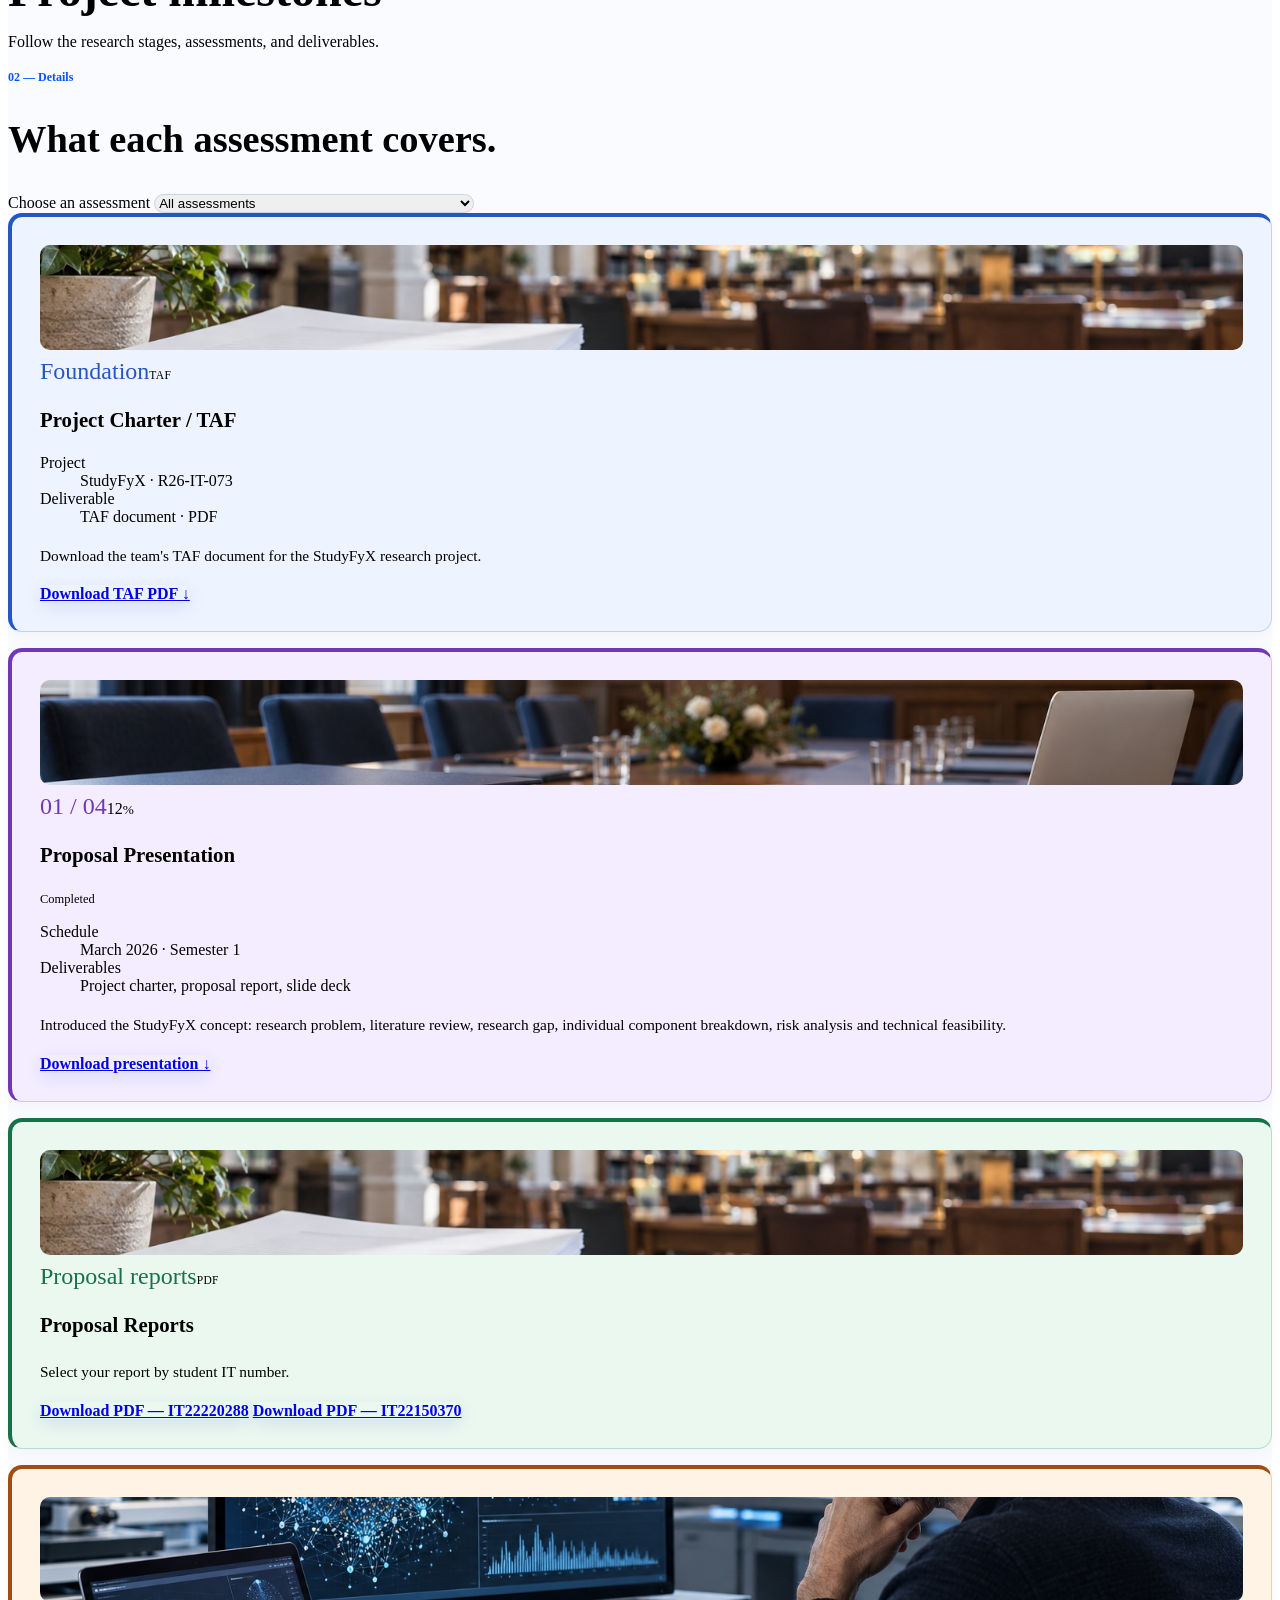
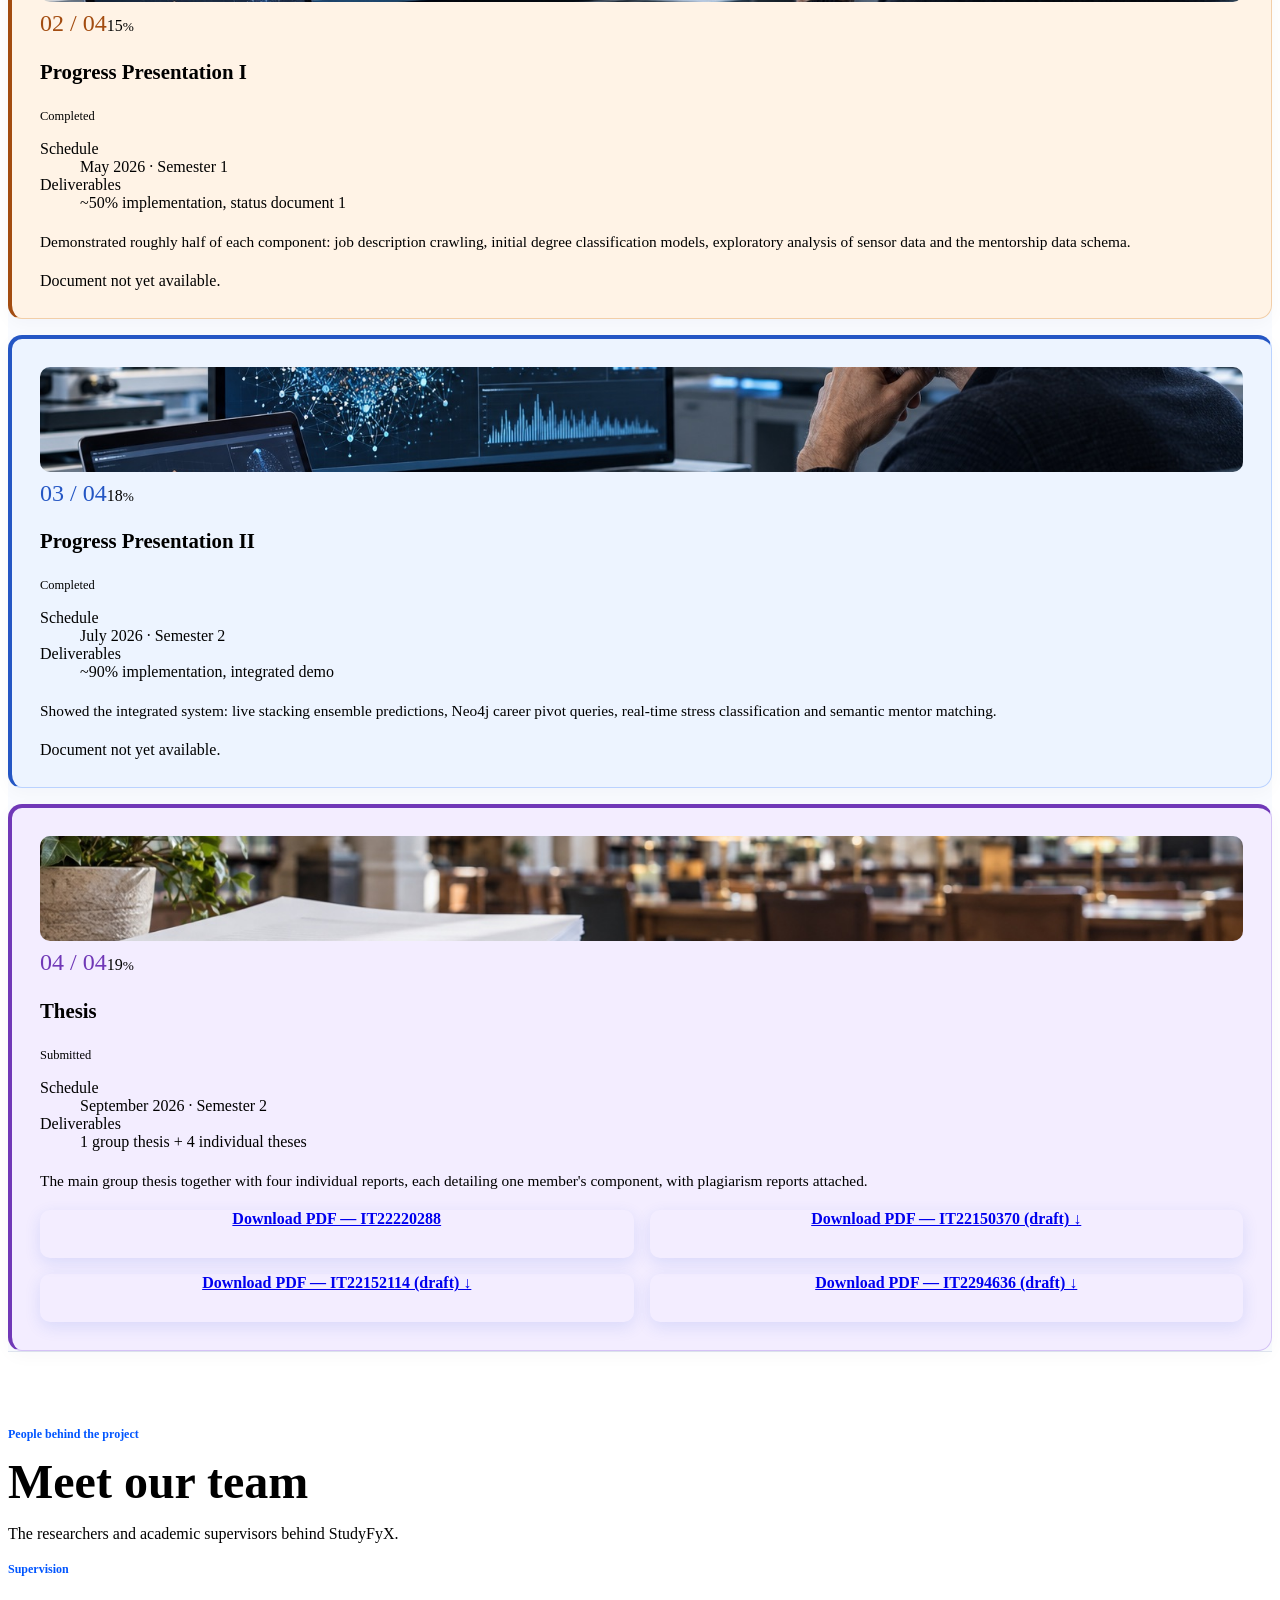
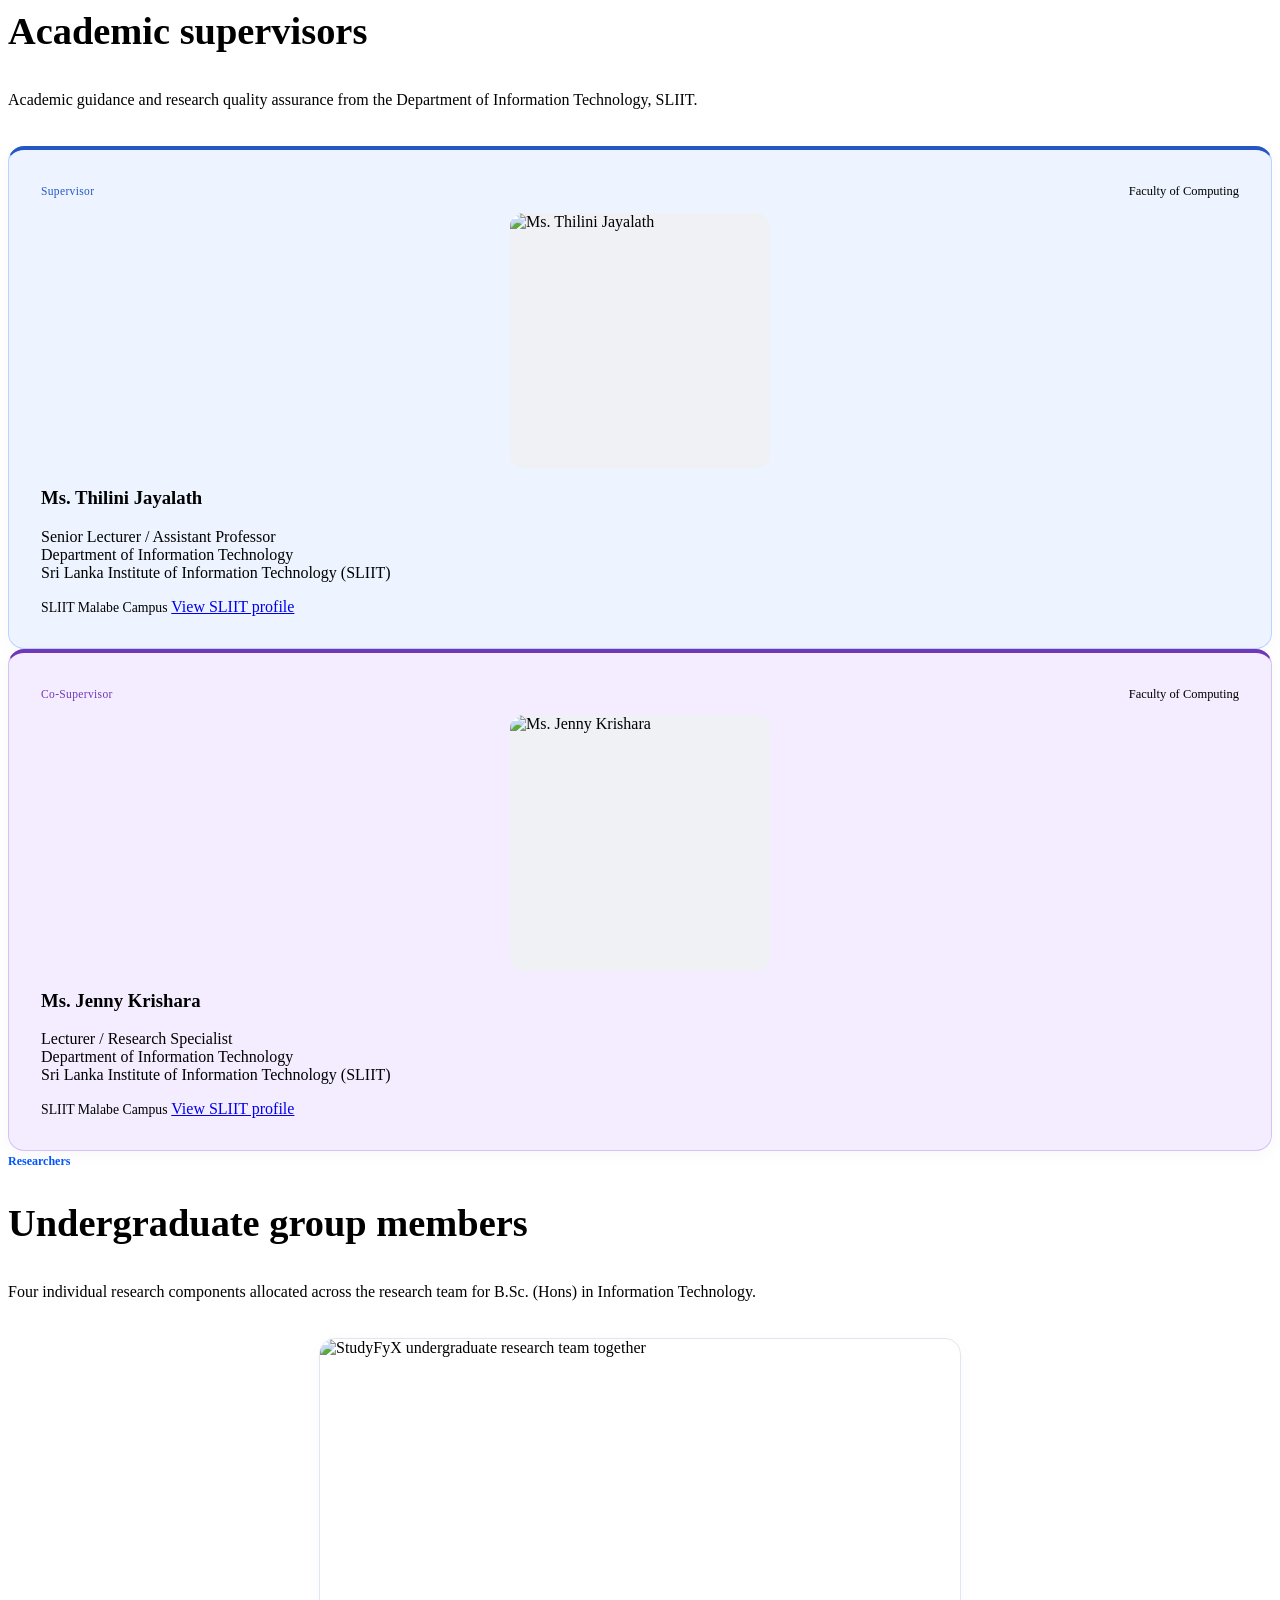
==== commit 2aa78c33: "commit" ====
--- a/research-website/index.html
+++ b/research-website/index.html
@@ -6,7 +6,7 @@
   <title>StudyFyX | Research Project R26-IT-073 | SLIIT Faculty of Computing</title>
   <meta name="description" content="Academic research portal documenting research domain, methodology, findings, and deliverables for Final Year Project R26-IT-073 at SLIIT.">
   <link rel="stylesheet" href="css/style.css?v=4.1">
-  <link rel="stylesheet" href="css/ui.css?v=6.9">
+  <link rel="stylesheet" href="css/ui.css?v=7.0">
   <link rel="icon" type="image/png" href="images/studyfyxlogo.png">
 </head>
 <body>
@@ -373,7 +373,7 @@
 </div>
           </article>
 
-          <article class="row milestone-card reveal" data-milestone="final-report">
+          <article class="row milestone-card" data-milestone="final-report" id="thesis">
             <div class="row-key"><img class="assessment-photo" src="images/assessment-planning.jpg" alt="Bound research documents on a professional academic desk" width="1536" height="1024" loading="lazy" decoding="async"><span class="row-num">04 / 04</span><span class="weight">19<small>%</small></span></div>
             <div>
               <div class="row-top"><h3>Thesis</h3><span class="status">Submitted</span></div>
@@ -383,7 +383,7 @@
               </dl>
               <p>The main group thesis together with four individual reports, each detailing one member's component, with plagiarism reports attached.</p>
 
-              <div class="cell-foot"><a class="btn btn-blue btn-sm" href="thesis/Individual%20Thesis%20Draft-%20IT22220288.pdf" download="Individual Thesis Draft- IT22220288.pdf">Download PDF — IT22220288</a>
+              <div class="cell-foot thesis-downloads"><a class="btn btn-blue btn-sm" href="thesis/Individual%20Thesis%20Draft-%20IT22220288.pdf" download="Individual Thesis Draft- IT22220288.pdf">Download PDF — IT22220288</a>
 <a class="btn btn-blue btn-sm" href="thesis/IT22150370_DRAFT.pdf" download="IT22150370_DRAFT.pdf">Download PDF — IT22150370 (draft) ↓</a>
 <a class="btn btn-blue btn-sm" href="thesis/IT22152114_DRAFT.pdf" download="IT22152114_DRAFT.pdf">Download PDF — IT22152114 (draft) ↓</a>
 <a class="btn btn-blue btn-sm" href="thesis/IT2294636_DRAFT.pdf" download="IT2294636_DRAFT.pdf">Download PDF — IT2294636 (draft) ↓</a></div>
--- a/research-website/css/ui.css
+++ b/research-website/css/ui.css
@@ -223,3 +223,8 @@
 .download-links { display: flex; flex-wrap: wrap; gap: .75rem; margin-top: 1rem; }
 
 .download-photo { display: block; width: 100%; height: clamp(160px, 22vw, 240px); object-fit: cover; border-radius: 10px; margin-bottom: 1.25rem; }
+
+.thesis-downloads { display: grid; grid-template-columns: repeat(2, minmax(0, 1fr)); gap: 1rem; }
+.thesis-downloads .btn { white-space: normal; text-align: center; }
+#thesis { scroll-margin-top: 100px; }
+@media (max-width: 560px) { .thesis-downloads { grid-template-columns: 1fr; } }
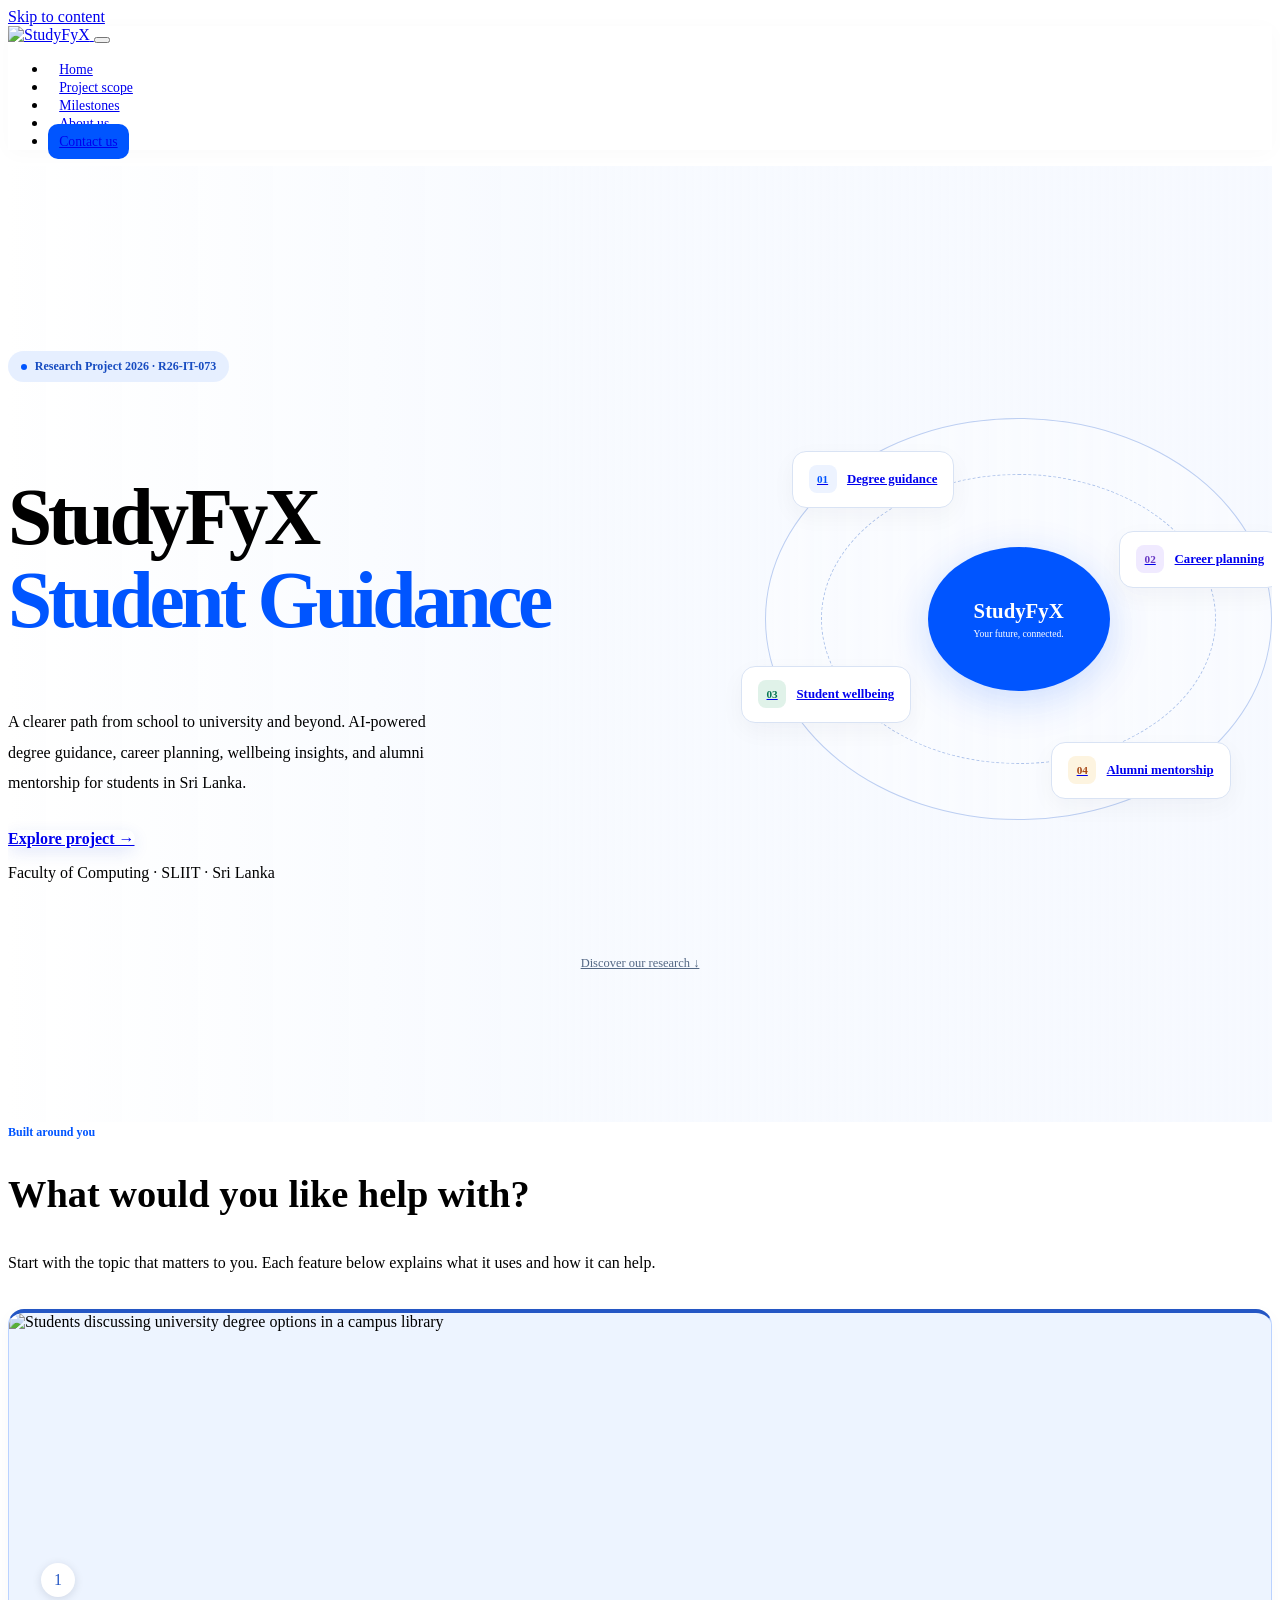
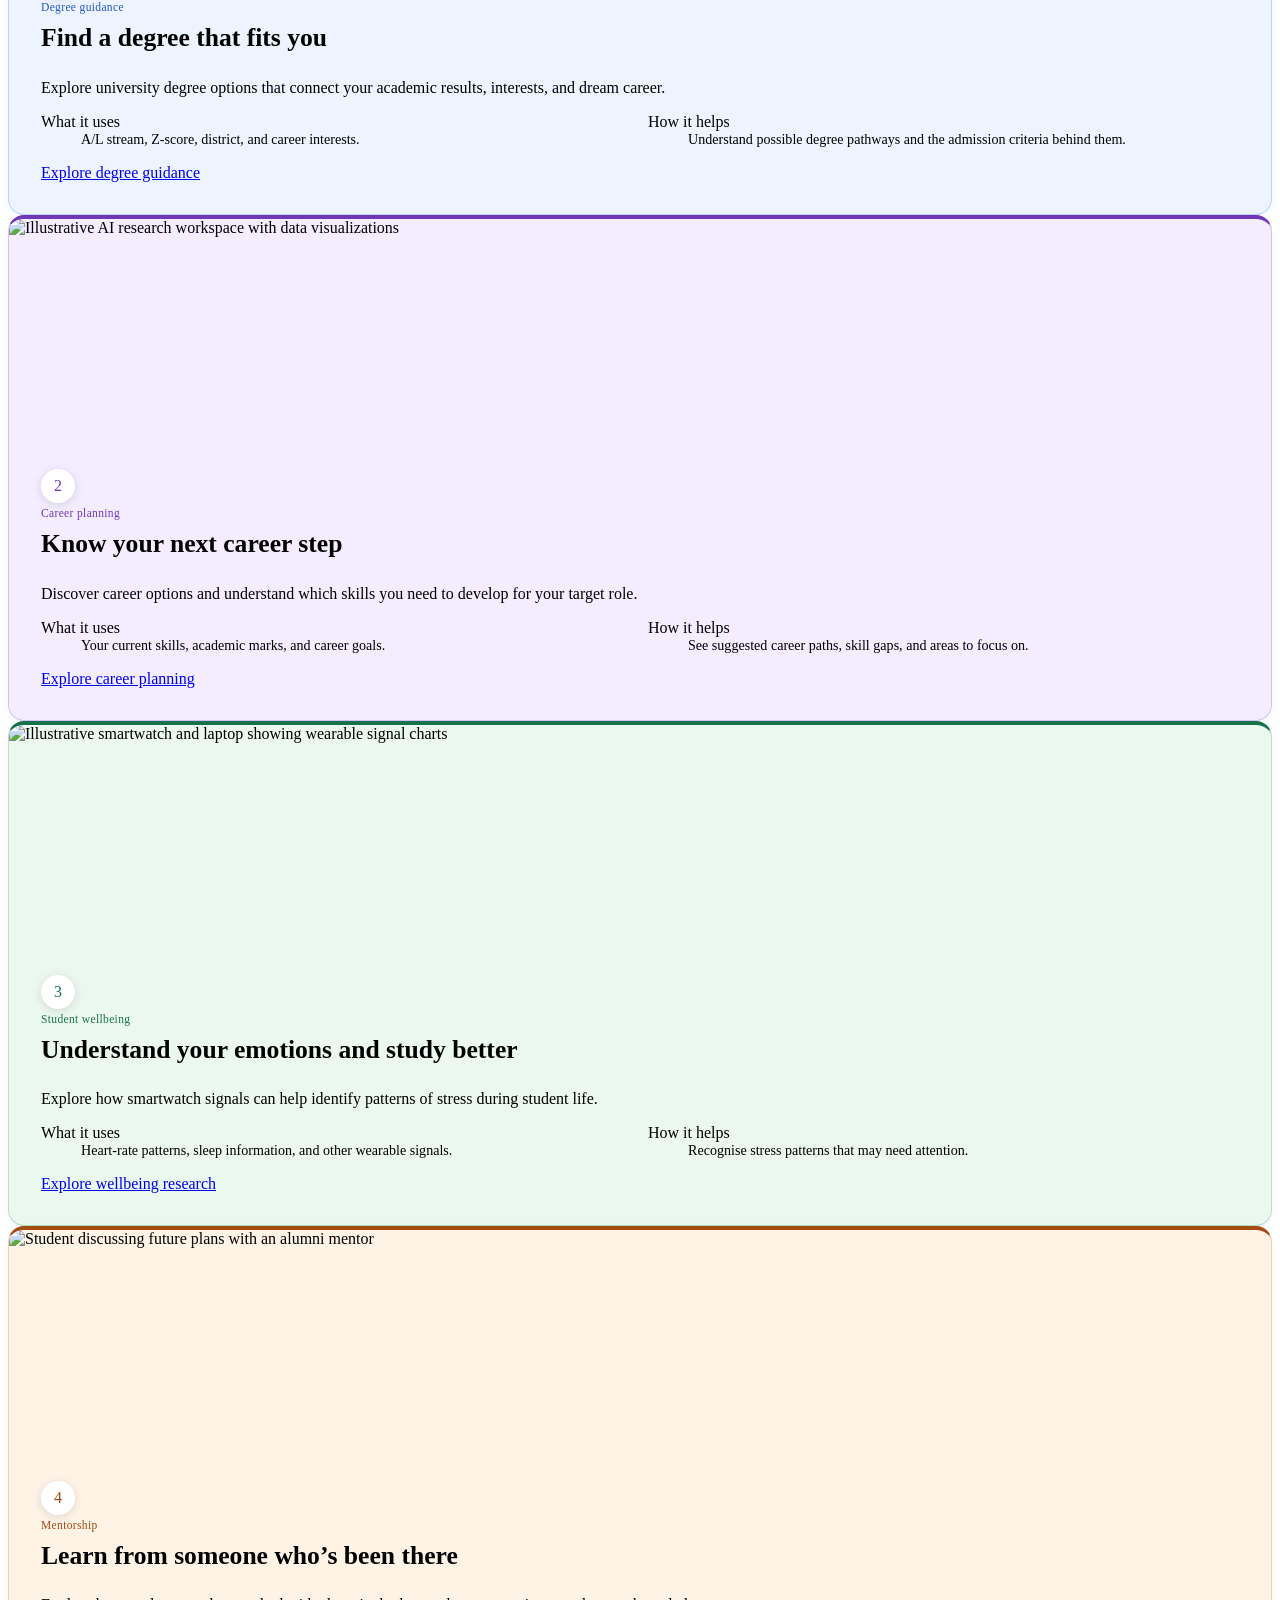
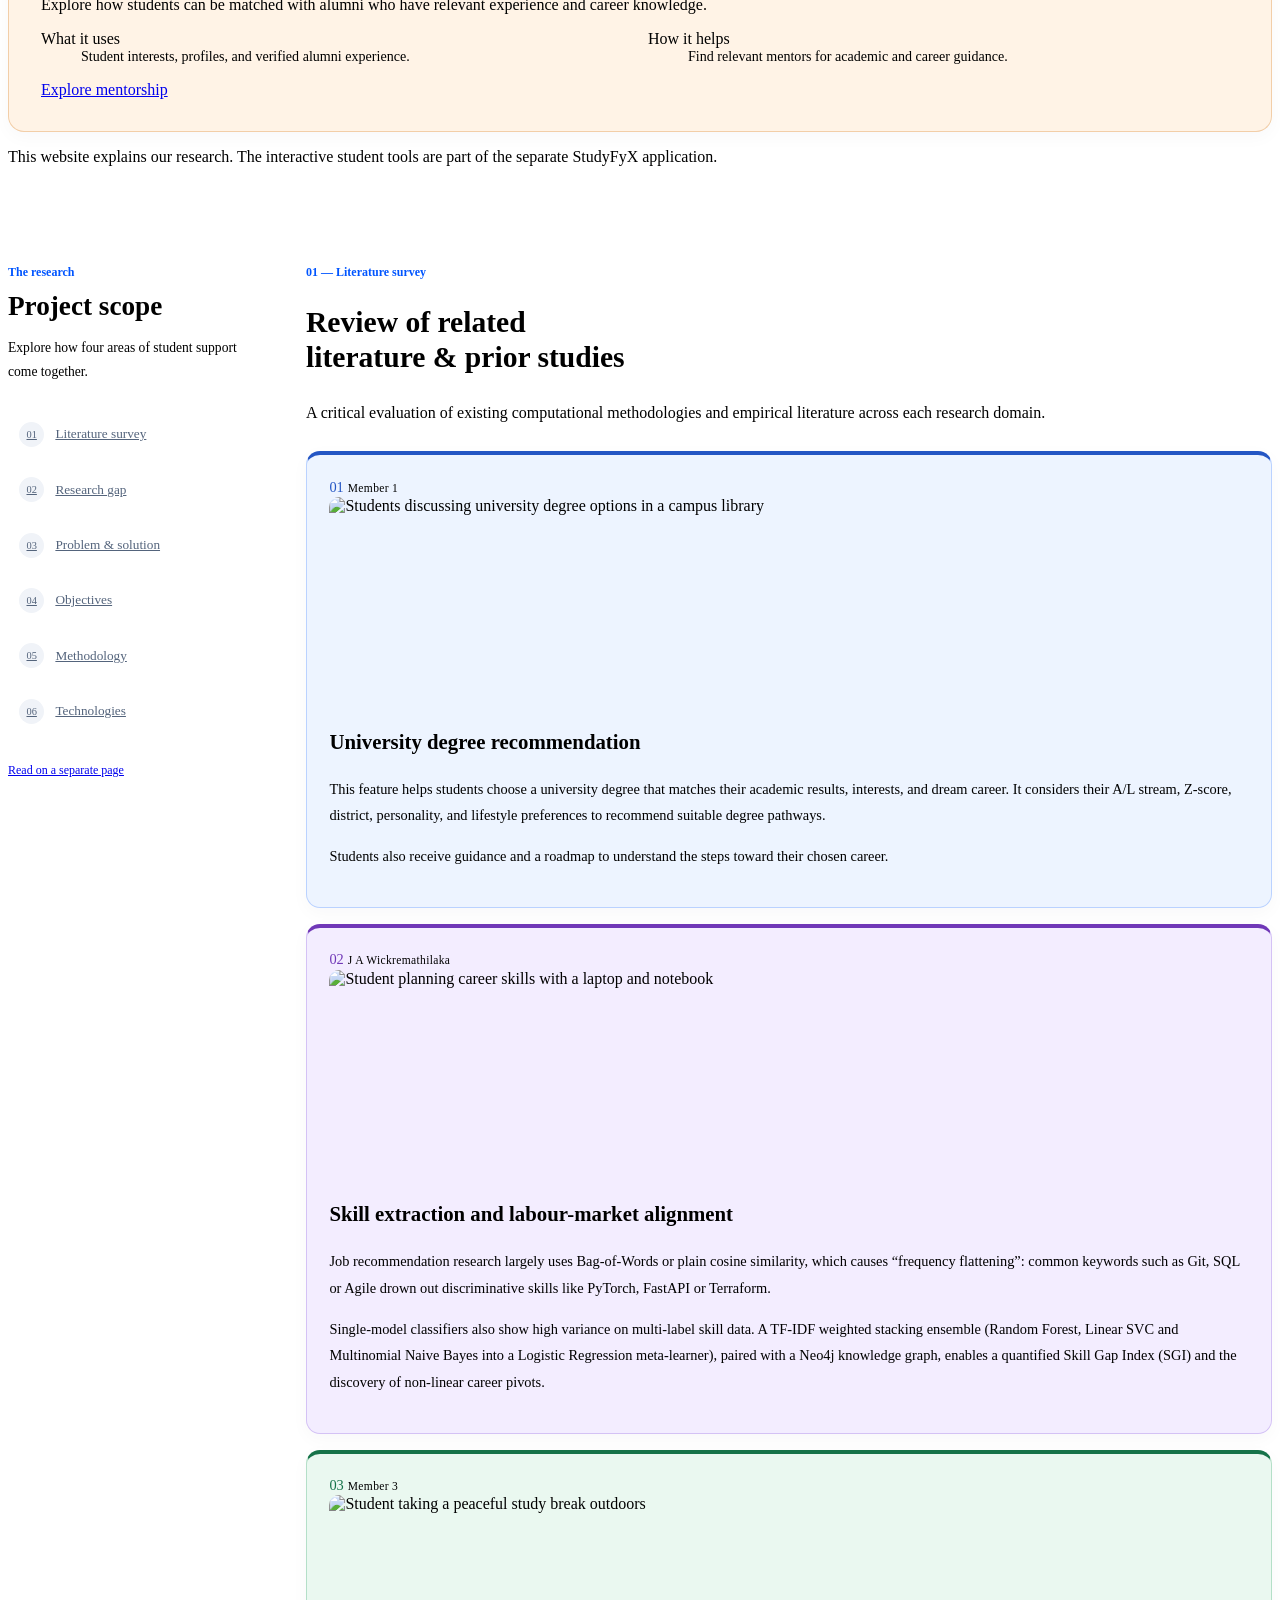
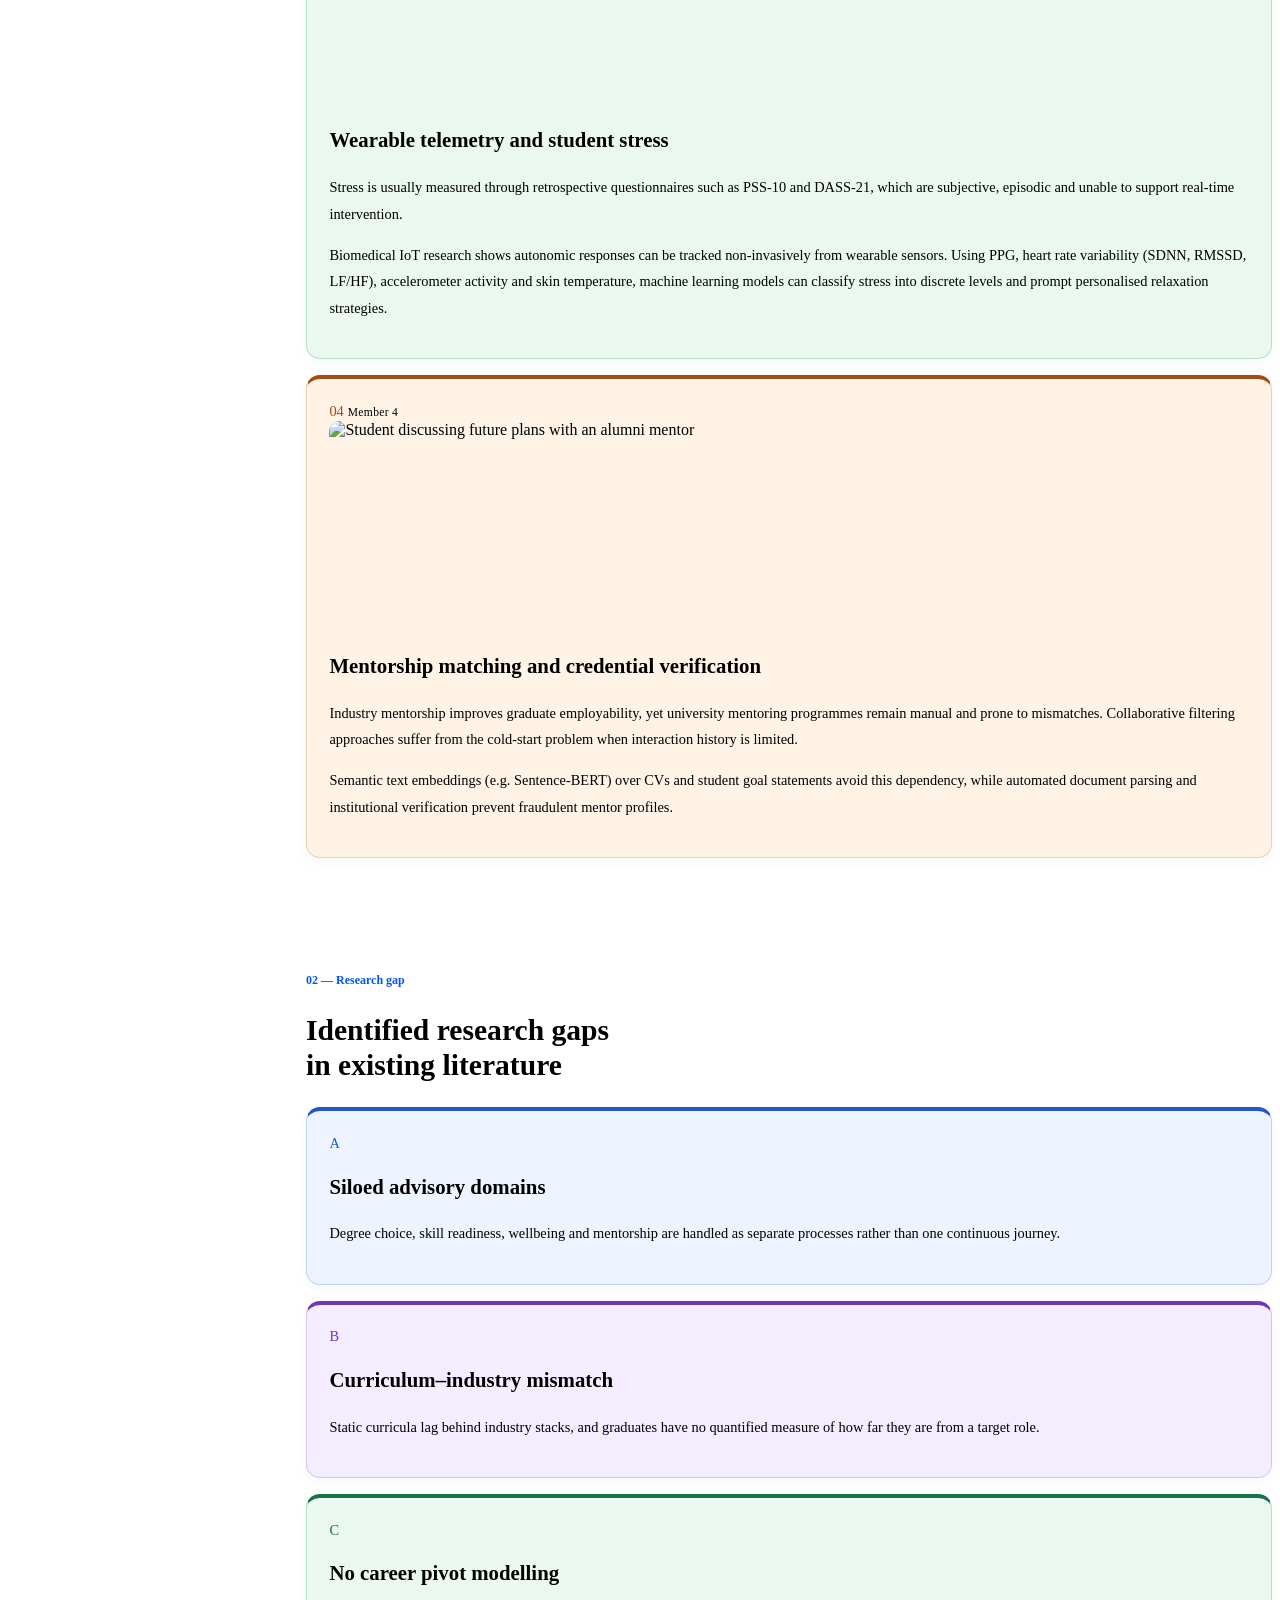
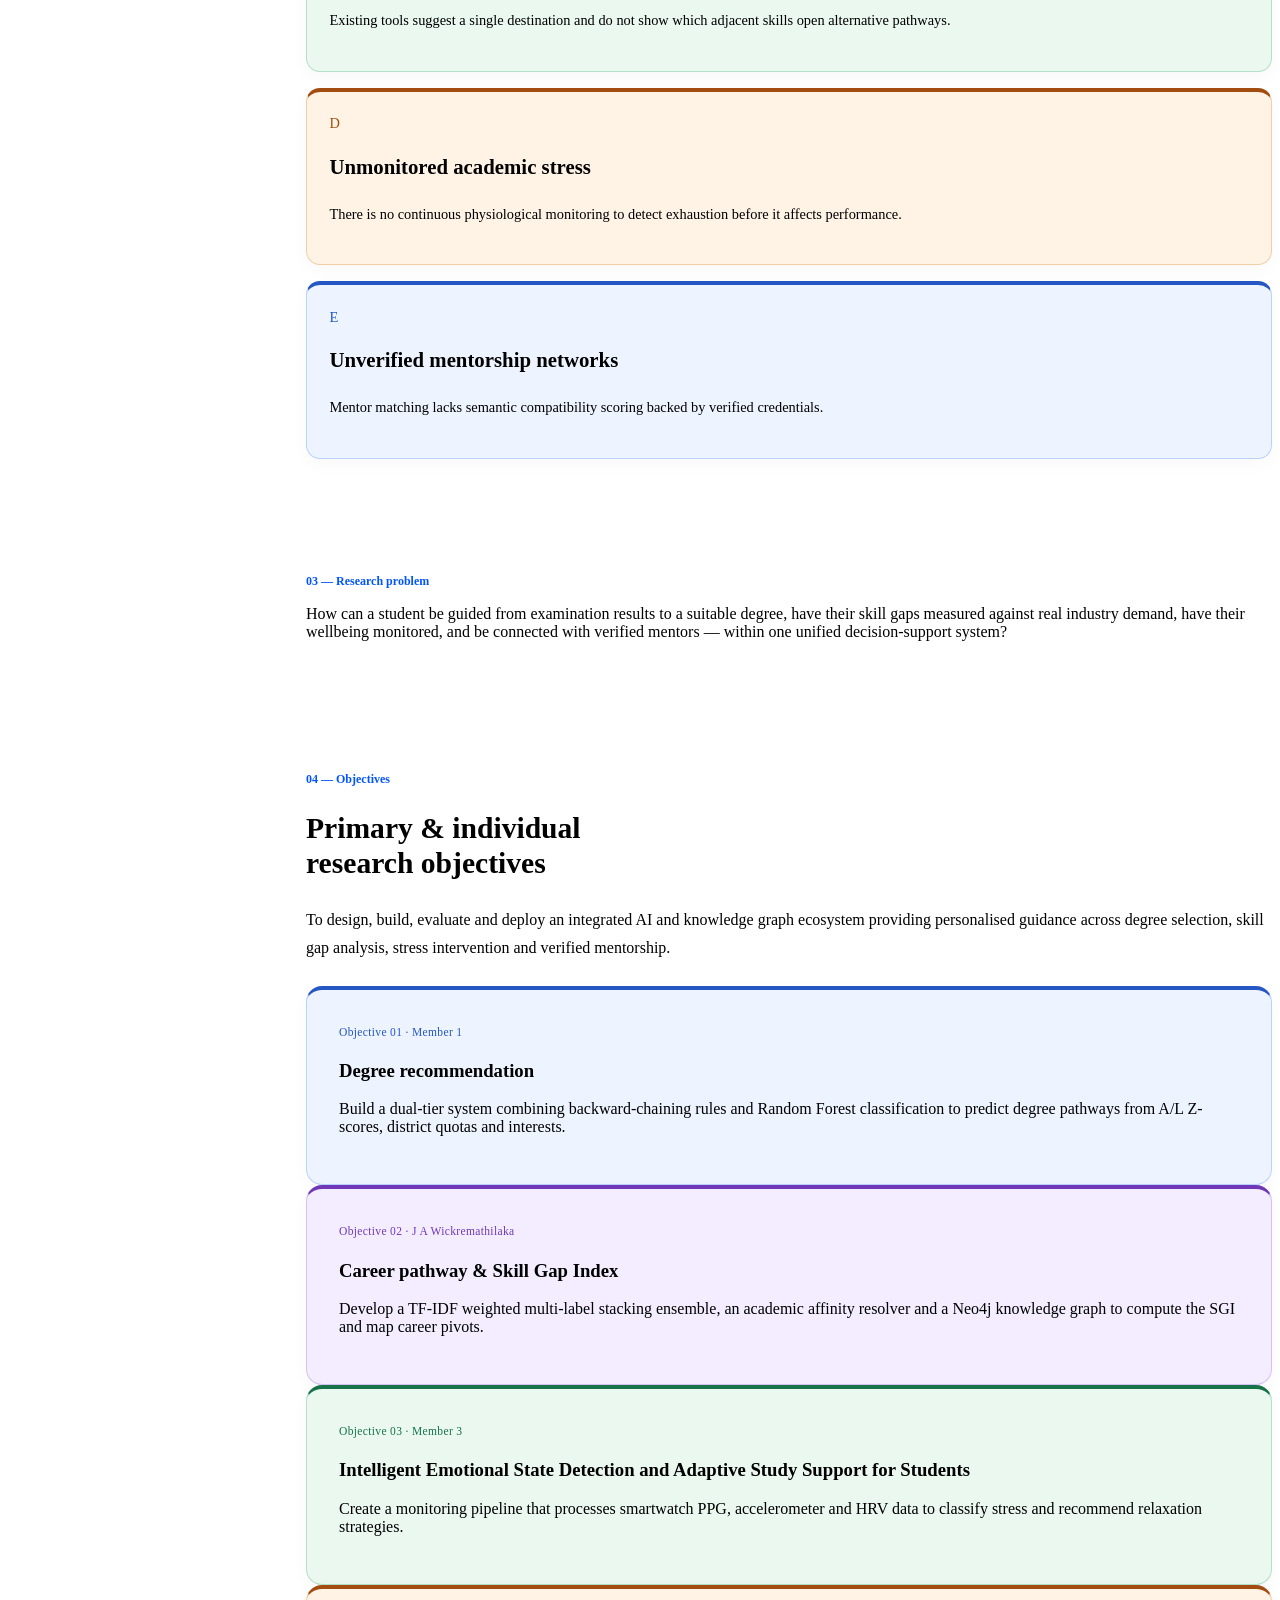
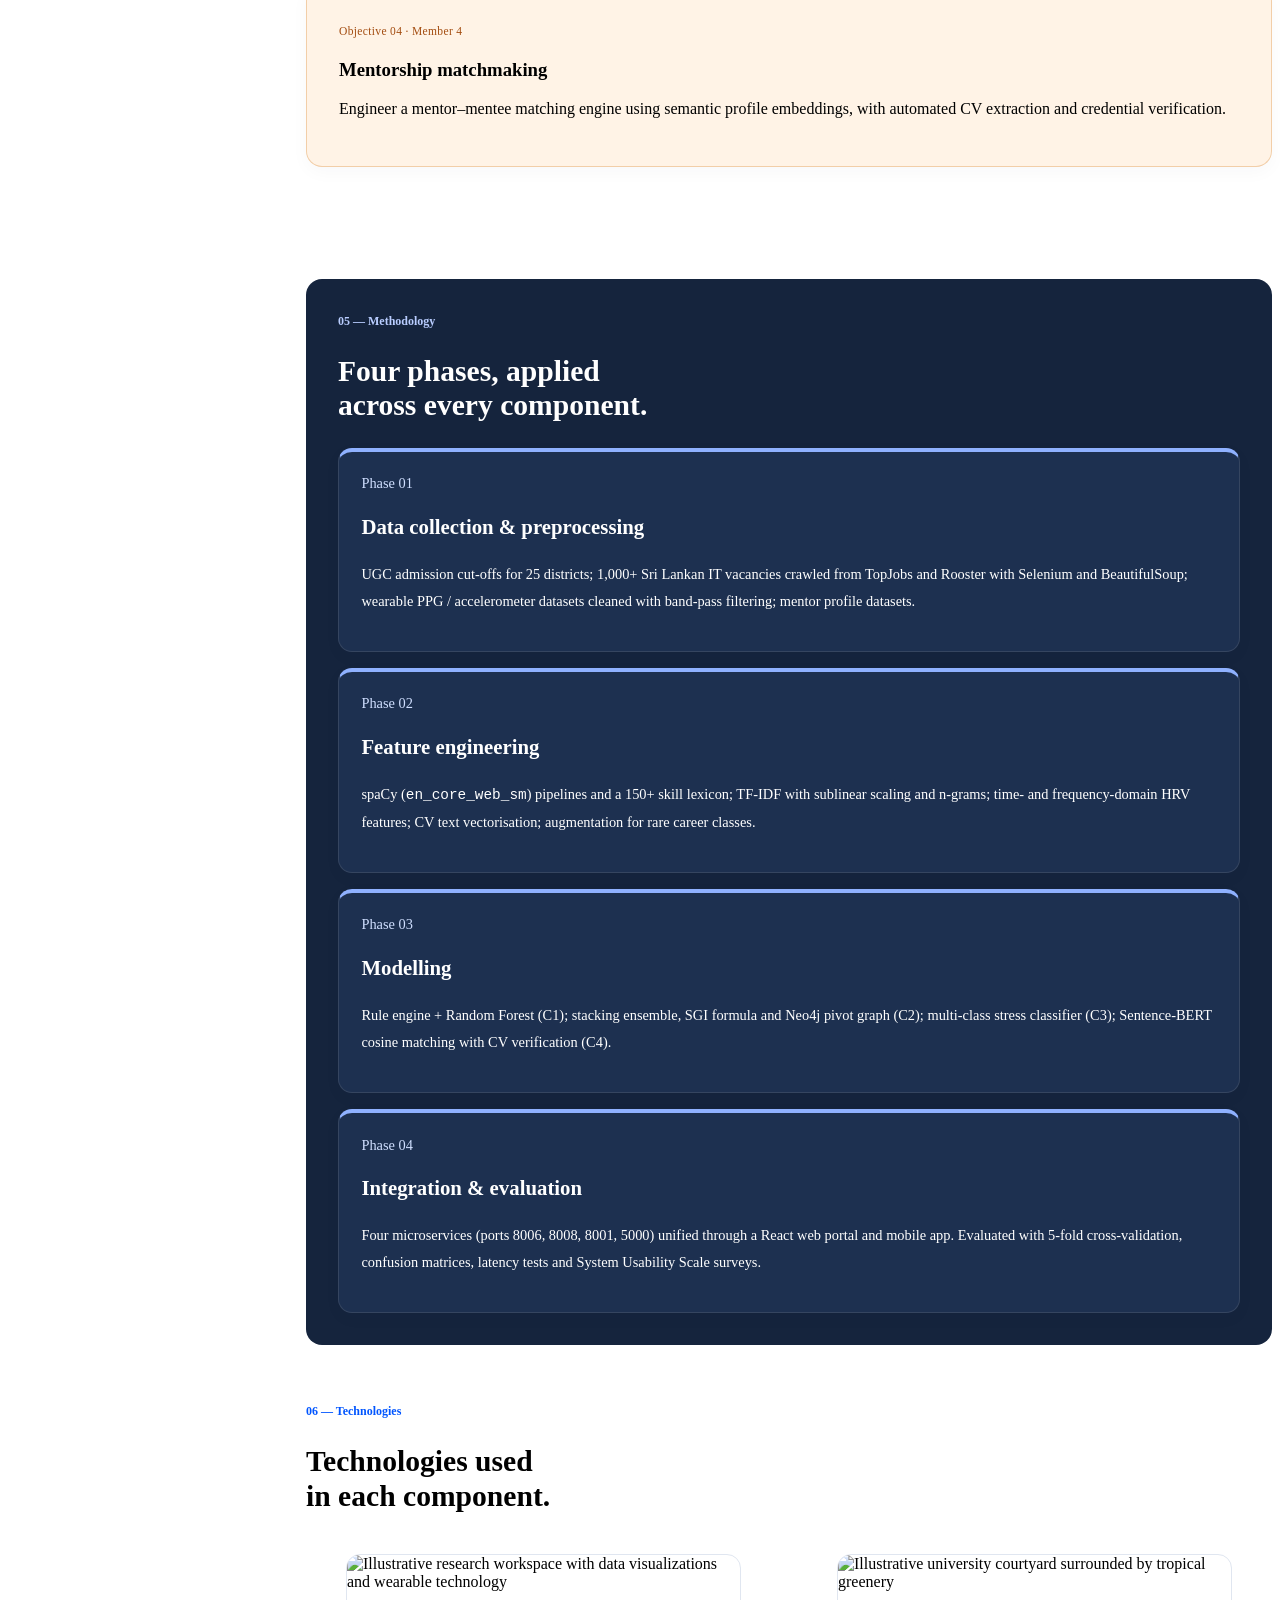
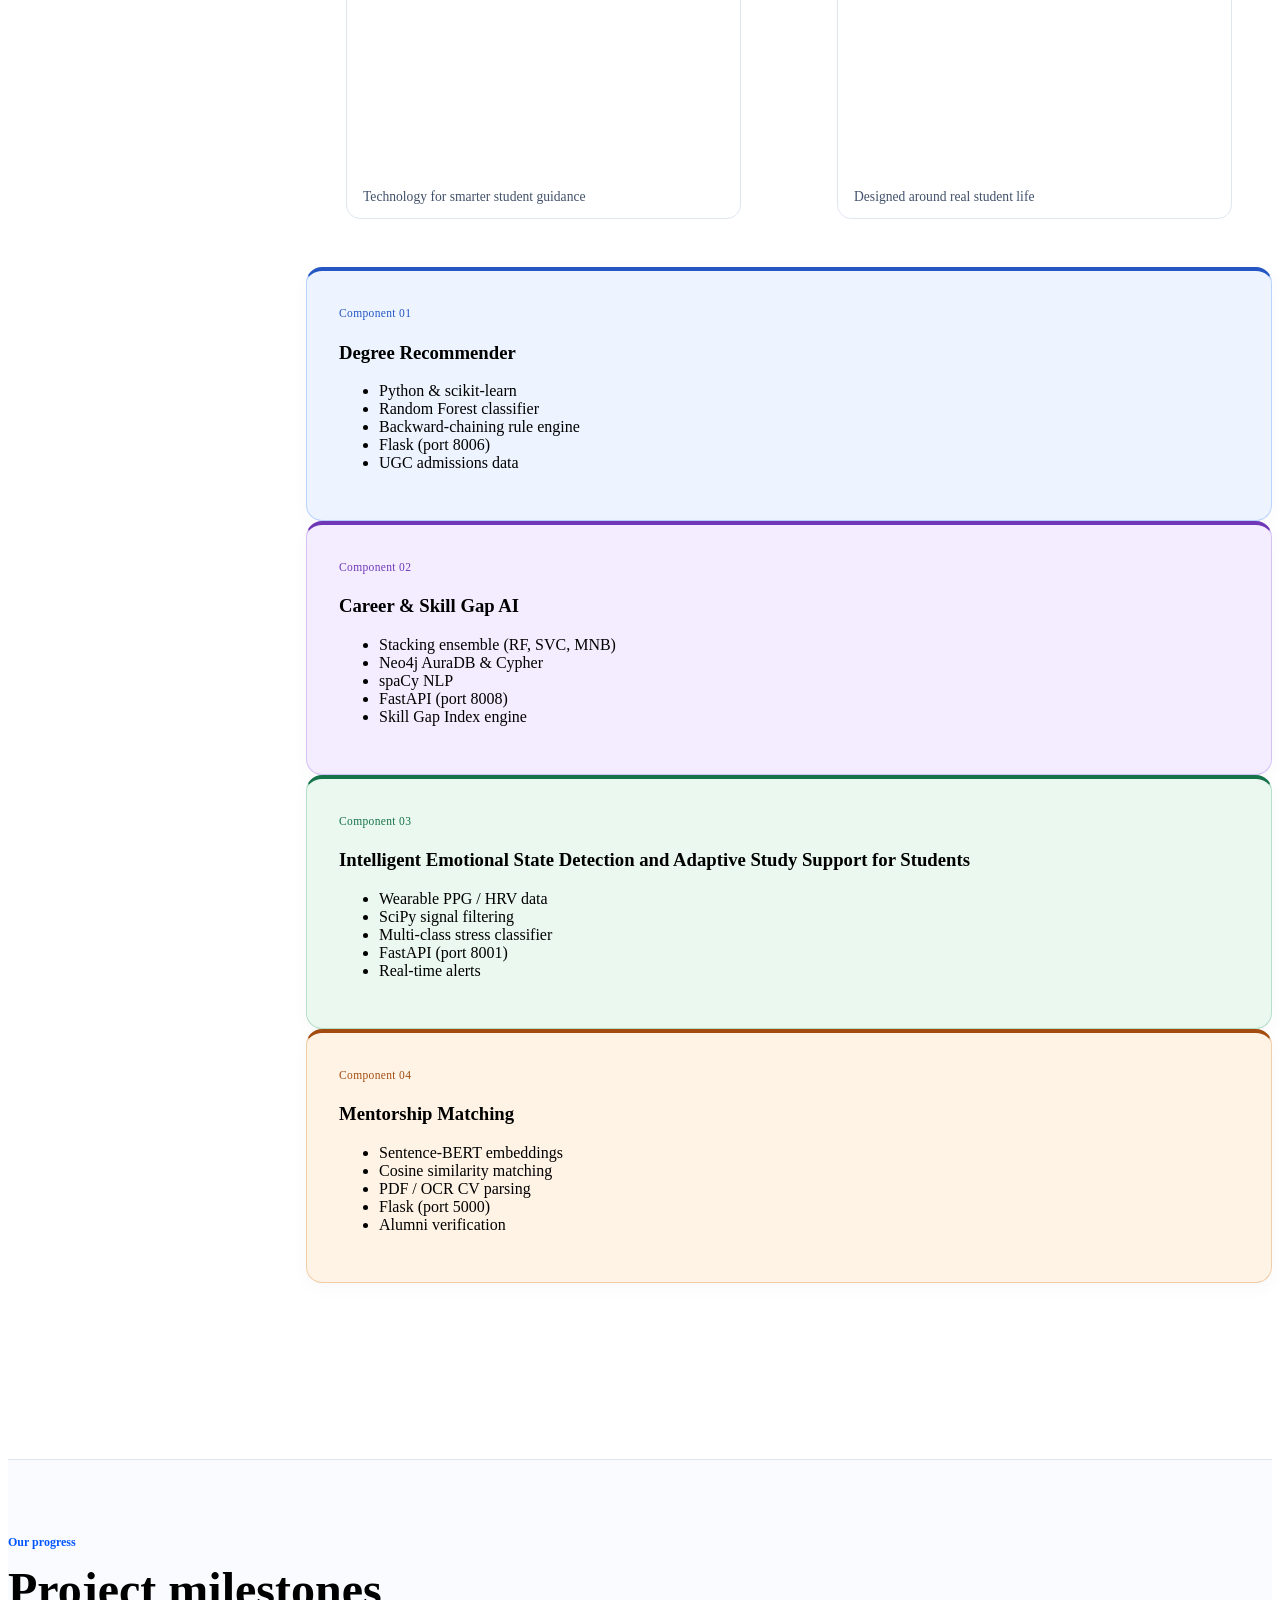
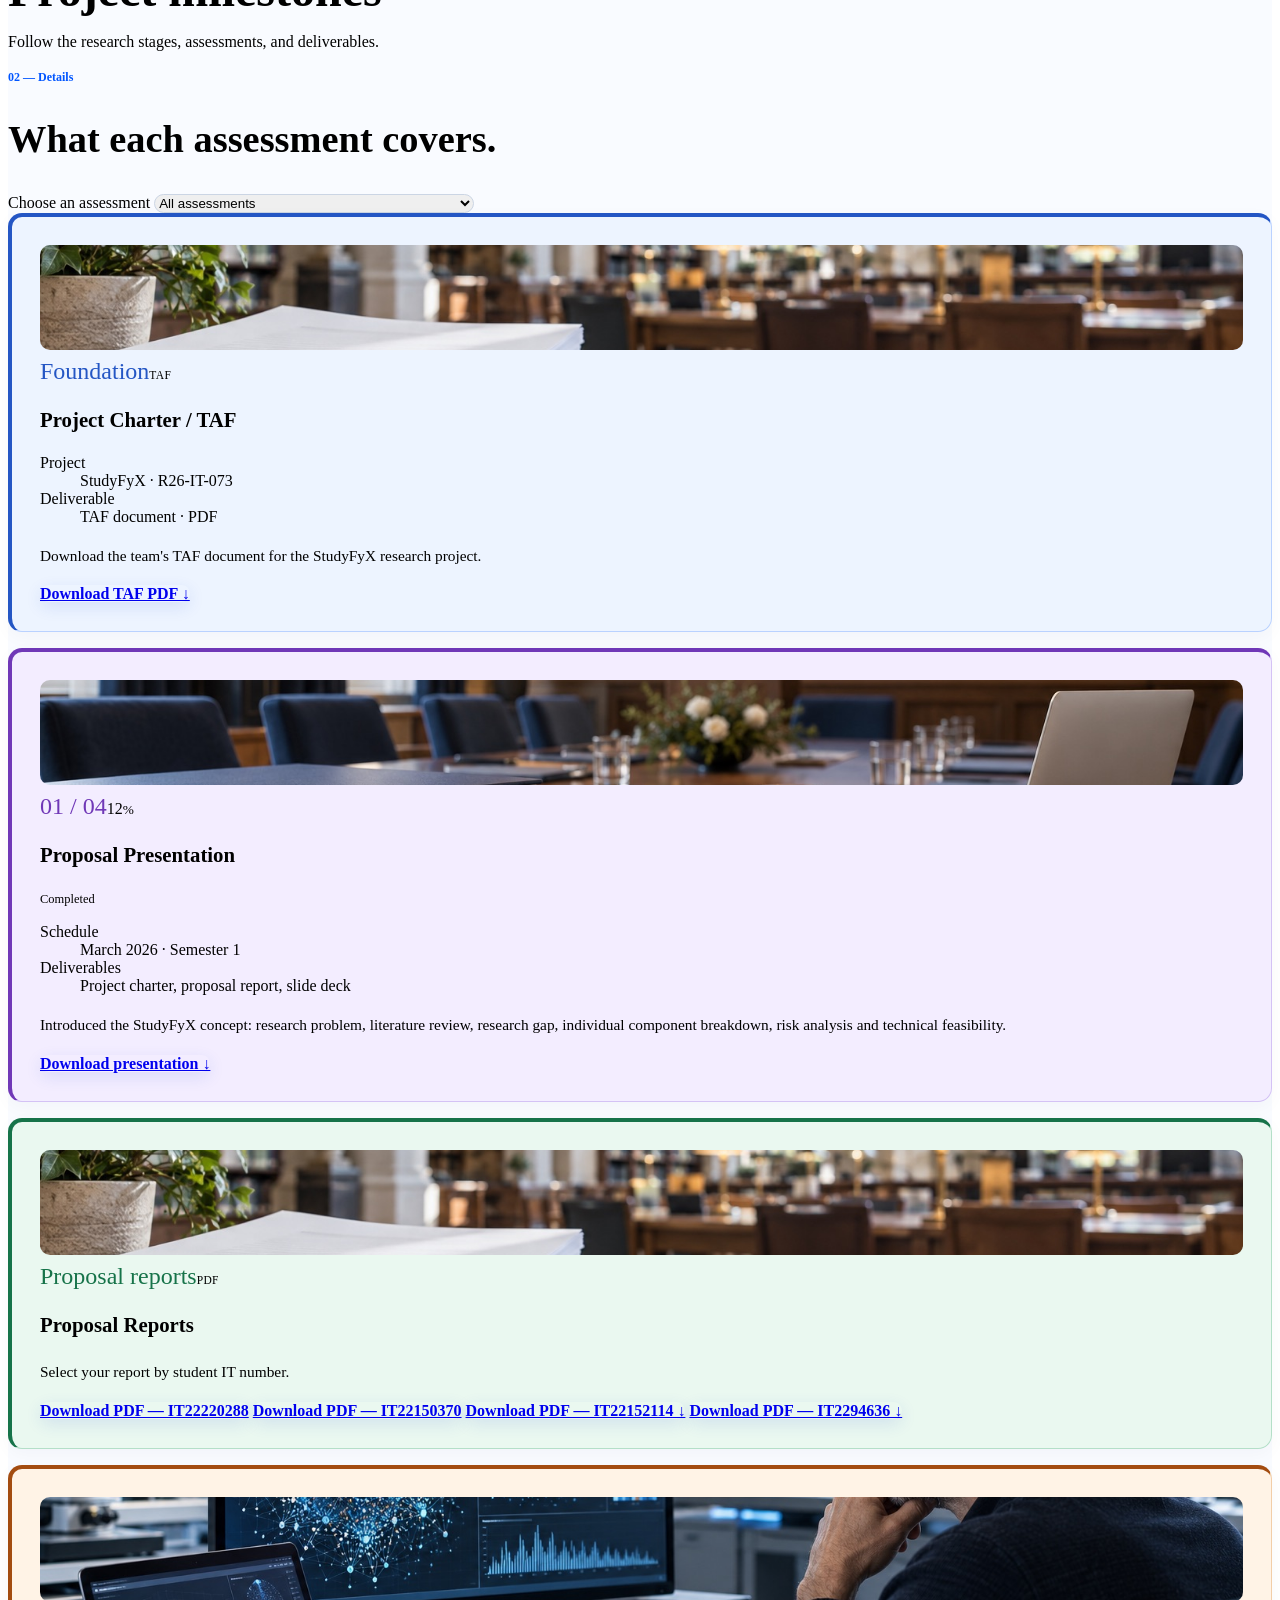
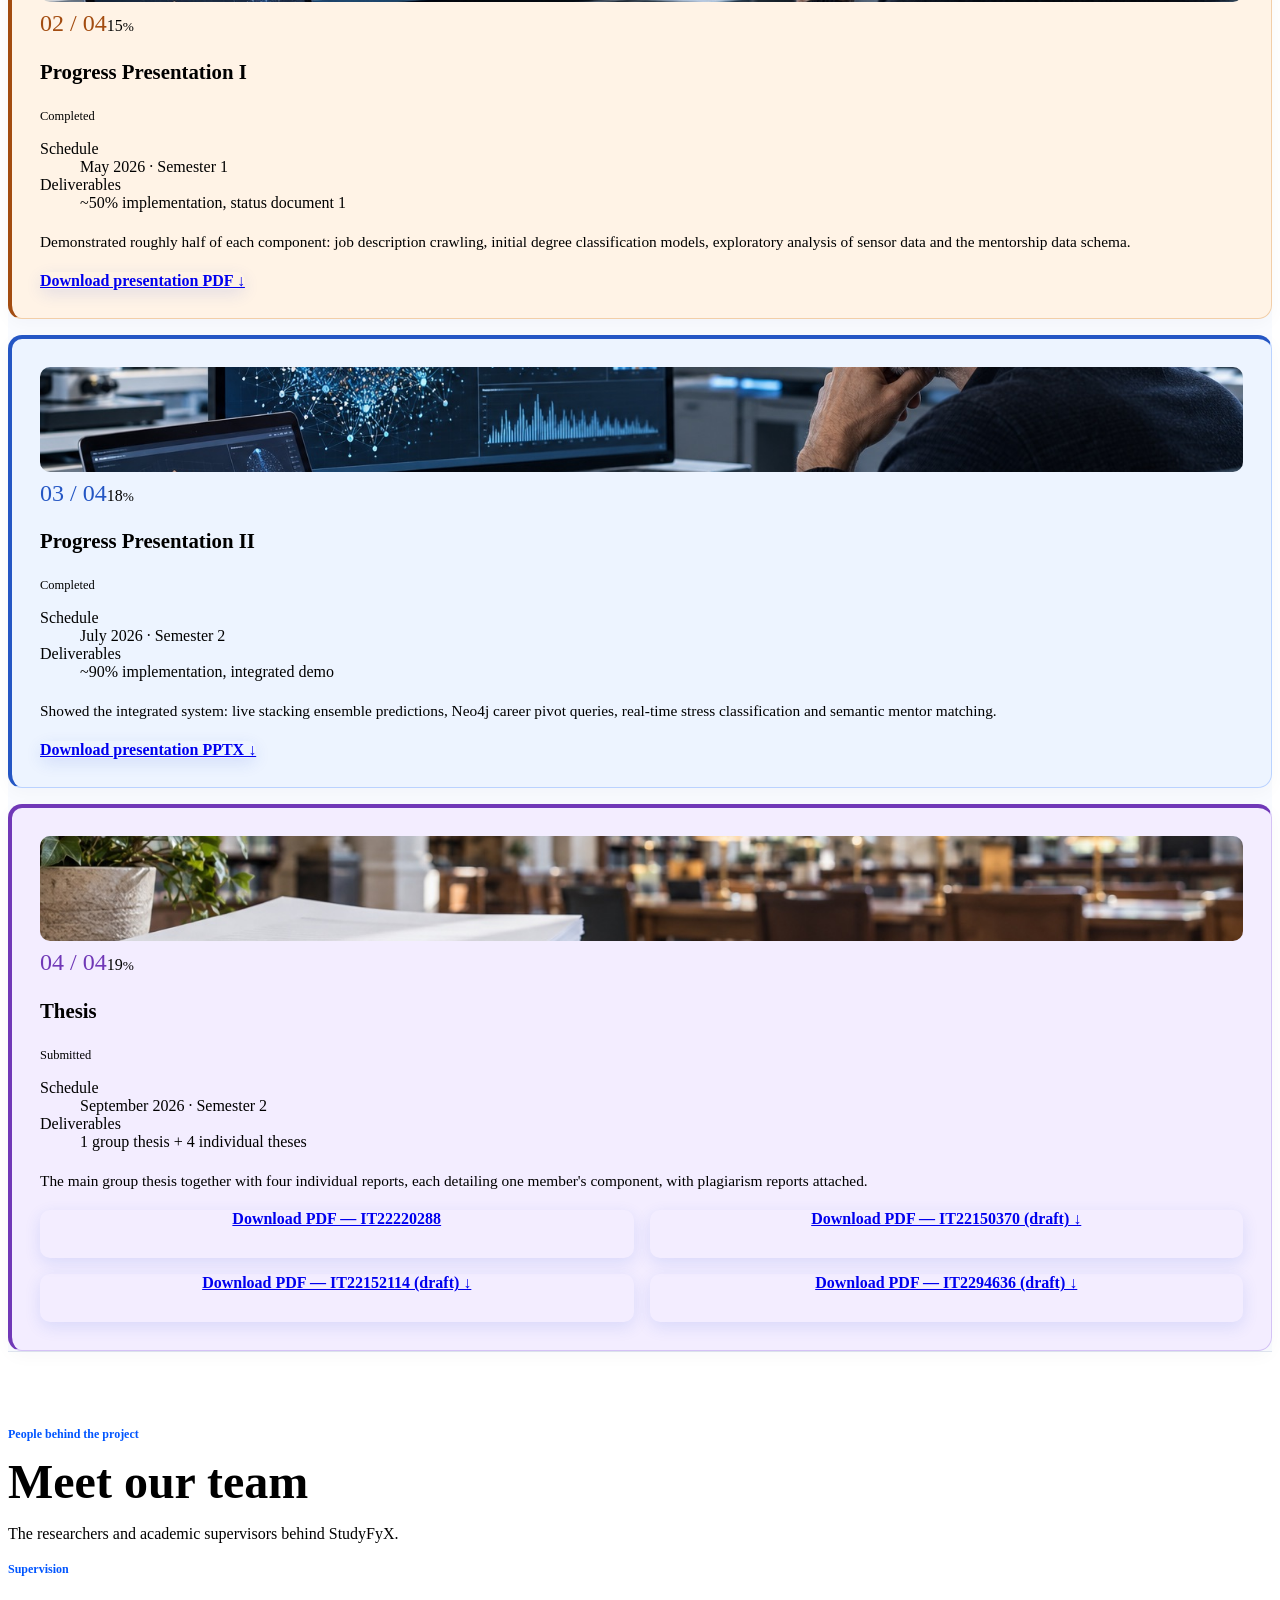
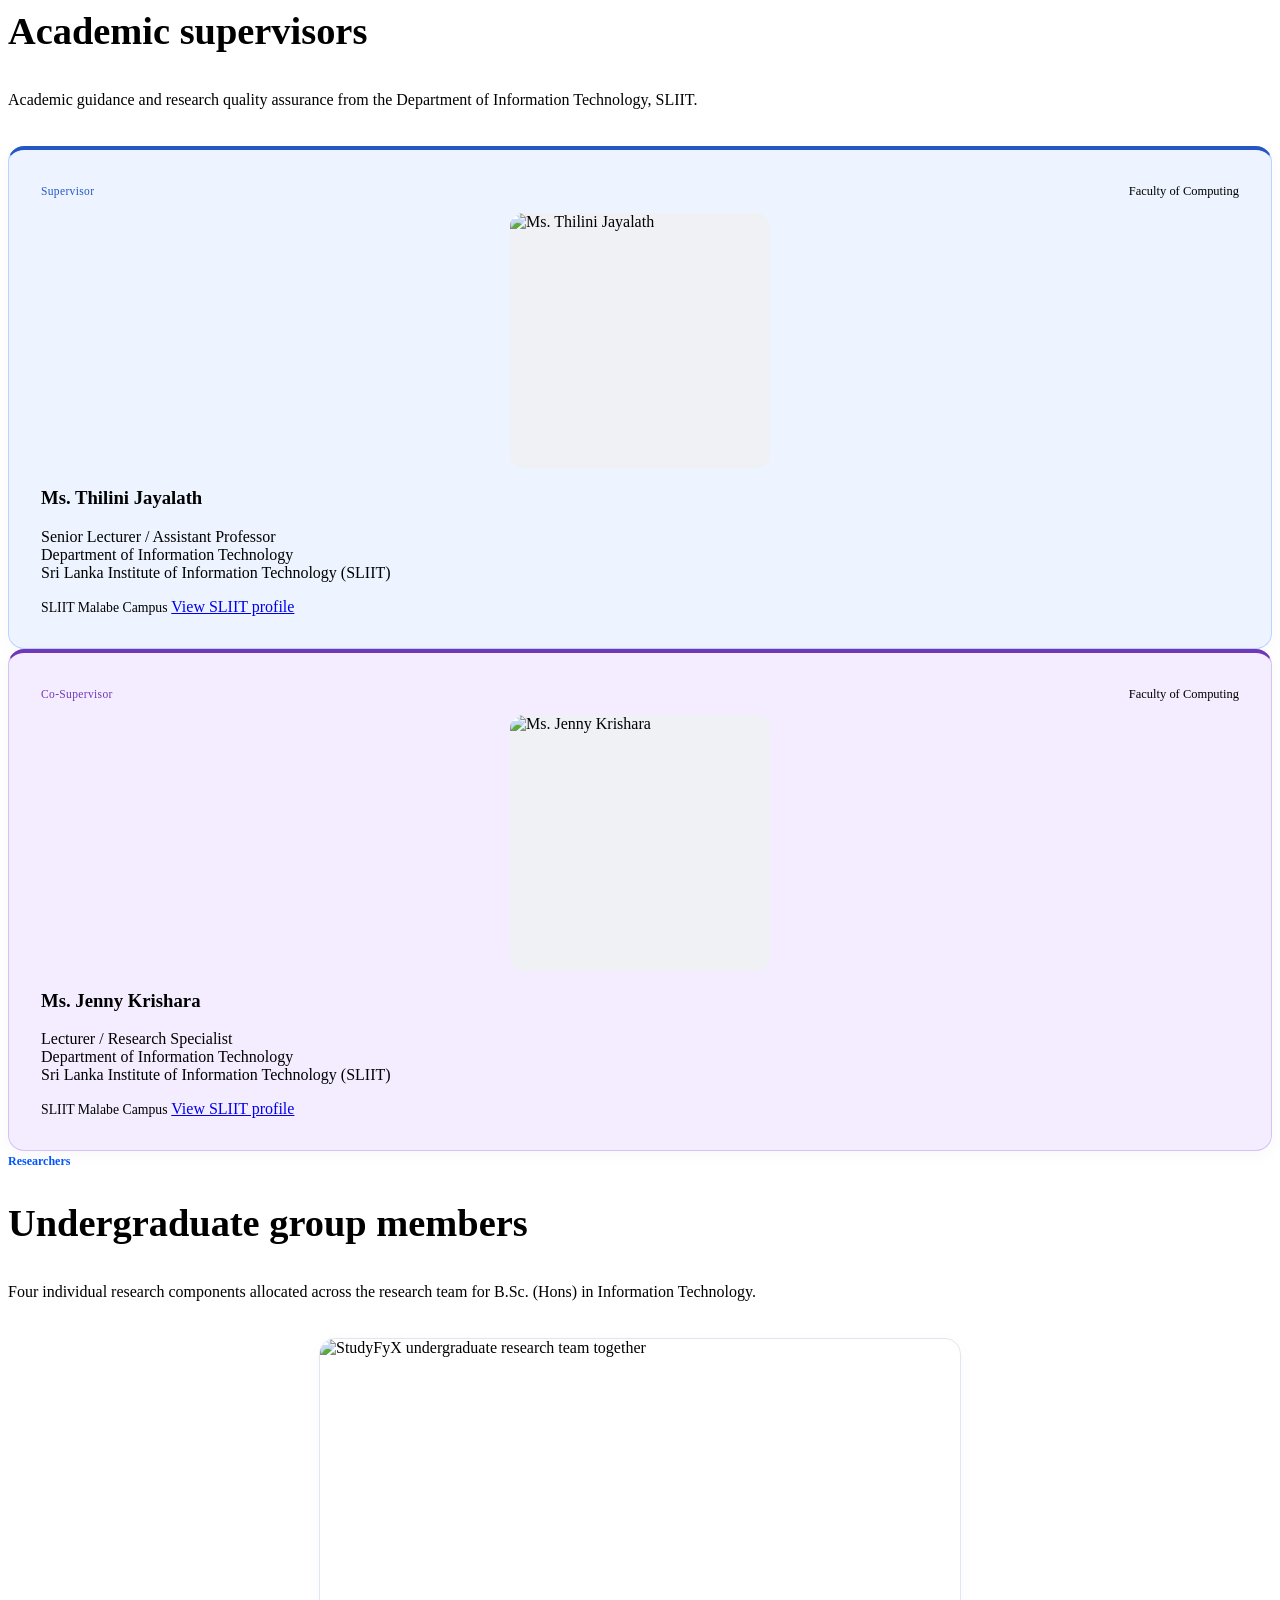
==== commit 707f608f: "commits" ====
--- a/research-website/index.html
+++ b/research-website/index.html
@@ -343,7 +343,9 @@
           </article>
 
           <article class="row milestone-card reveal" data-milestone="proposal-reports"><div class="row-key"><img class="assessment-photo" src="images/assessment-planning.jpg" alt="Research proposal papers arranged on an academic workspace" width="1536" height="1024" loading="lazy" decoding="async"><span class="row-num">Proposal reports</span><span class="tag">PDF</span></div><div><div class="row-top"><h3>Proposal Reports</h3></div><p>Select your report by student IT number.</p><div class="cell-foot"><a class="btn btn-blue btn-sm" href="projectprop/Proposal%20-%20IT22220288.pdf" download="Proposal - IT22220288.pdf">Download PDF — IT22220288</a>
-<a class="btn btn-blue btn-sm" href="projectprop/R26-IT-073%20_IT22150370.pdf" download="R26-IT-073 _IT22150370.pdf">Download PDF — IT22150370</a></div></div></article>
+<a class="btn btn-blue btn-sm" href="projectprop/R26-IT-073%20_IT22150370.pdf" download="R26-IT-073 _IT22150370.pdf">Download PDF — IT22150370</a>
+<a class="btn btn-blue btn-sm" href="projectprop/R26-IT-073_IT22152114.pdf" download="R26-IT-073_IT22152114.pdf">Download PDF — IT22152114 ↓</a>
+<a class="btn btn-blue btn-sm" href="projectprop/R26-IT-073_IT2294636.pdf" download="R26-IT-073_IT2294636.pdf">Download PDF — IT2294636 ↓</a></div></div></article>
 
           <article class="row milestone-card reveal" data-milestone="pp1">
             <div class="row-key"><img class="assessment-photo" src="images/assessment-evaluation.jpg" alt="Scientific charts on a modern research workstation" width="1536" height="1024" loading="lazy" decoding="async"><span class="row-num">02 / 04</span><span class="weight">15<small>%</small></span></div>
@@ -355,7 +357,7 @@
               </dl>
               <p>Demonstrated roughly half of each component: job description crawling, initial degree classification models, exploratory analysis of sensor data and the mentorship data schema.</p>
 
-              <div class="cell-foot"><span class="muted">Document not yet available.</span></div>
+              <div class="cell-foot"><a class="btn btn-blue btn-sm" href="presentations/PP1%20Template%20%281%29.pdf" download="PP1 Template (1).pdf" aria-label="Download Progress Presentation I PDF">Download presentation PDF ↓</a></div>
 </div>
           </article>
 
@@ -369,7 +371,7 @@
               </dl>
               <p>Showed the integrated system: live stacking ensemble predictions, Neo4j career pivot queries, real-time stress classification and semantic mentor matching.</p>
 
-              <div class="cell-foot"><span class="muted">Document not yet available.</span></div>
+              <div class="cell-foot"><a class="btn btn-blue btn-sm" href="presentations/StudyFyX%20-%20PP2%20Presentation%20%281%29.pptx" download="StudyFyX - PP2 Presentation (1).pptx" aria-label="Download Progress Presentation II PowerPoint">Download presentation PPTX ↓</a></div>
 </div>
           </article>
 
@@ -485,8 +487,8 @@
 
           <!-- Member 2: J A Wickremathilaka -->
           <div class="cell c2">
-            <div class="member-head">
-              <div class="avatar c2">JW</div>
+            <div class="member-head member-head-photo">
+              <div class="member-portrait januk"><img src="images/januk.jpeg" alt="J A Wickremathilaka" loading="lazy" decoding="async"></div>
               <div>
                 <h3 class="member-name">J A Wickremathilaka</h3>
                 <div class="member-id">Student ID: IT22152114 &middot; SLIIT</div>
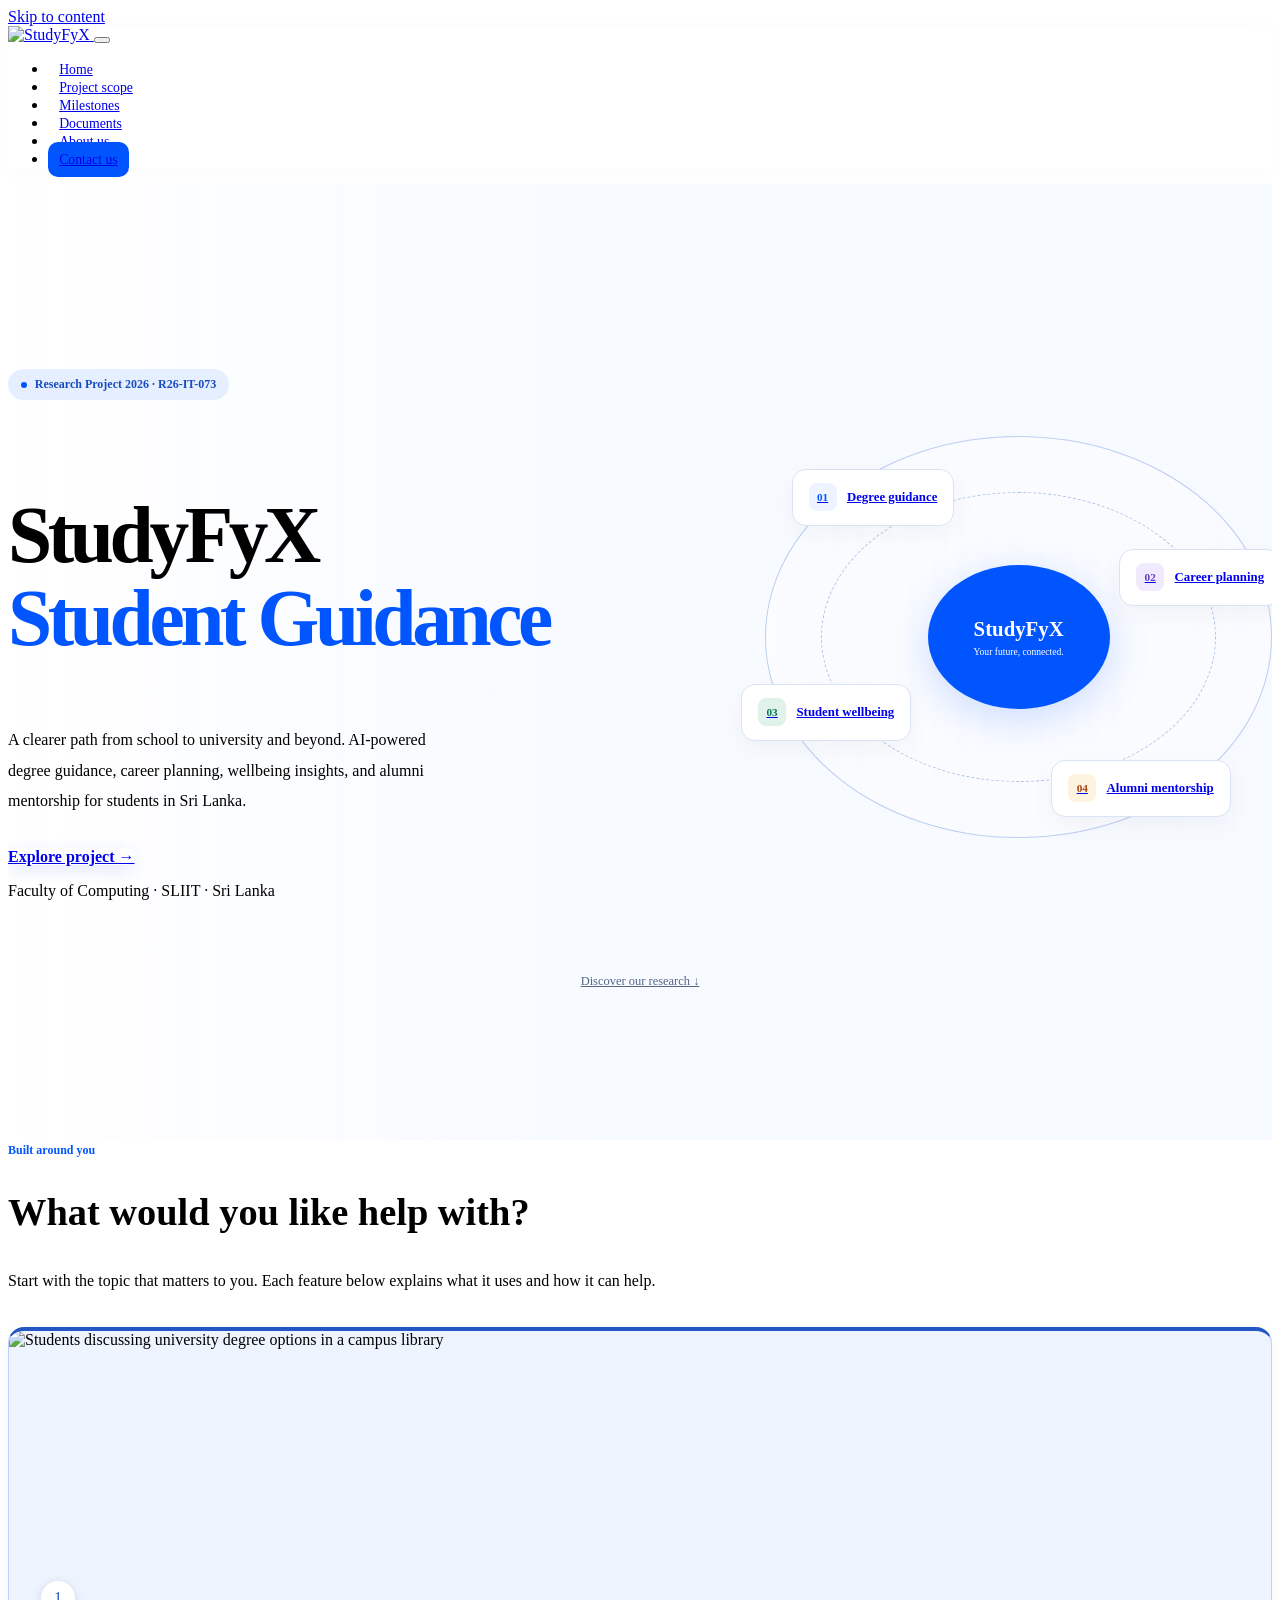
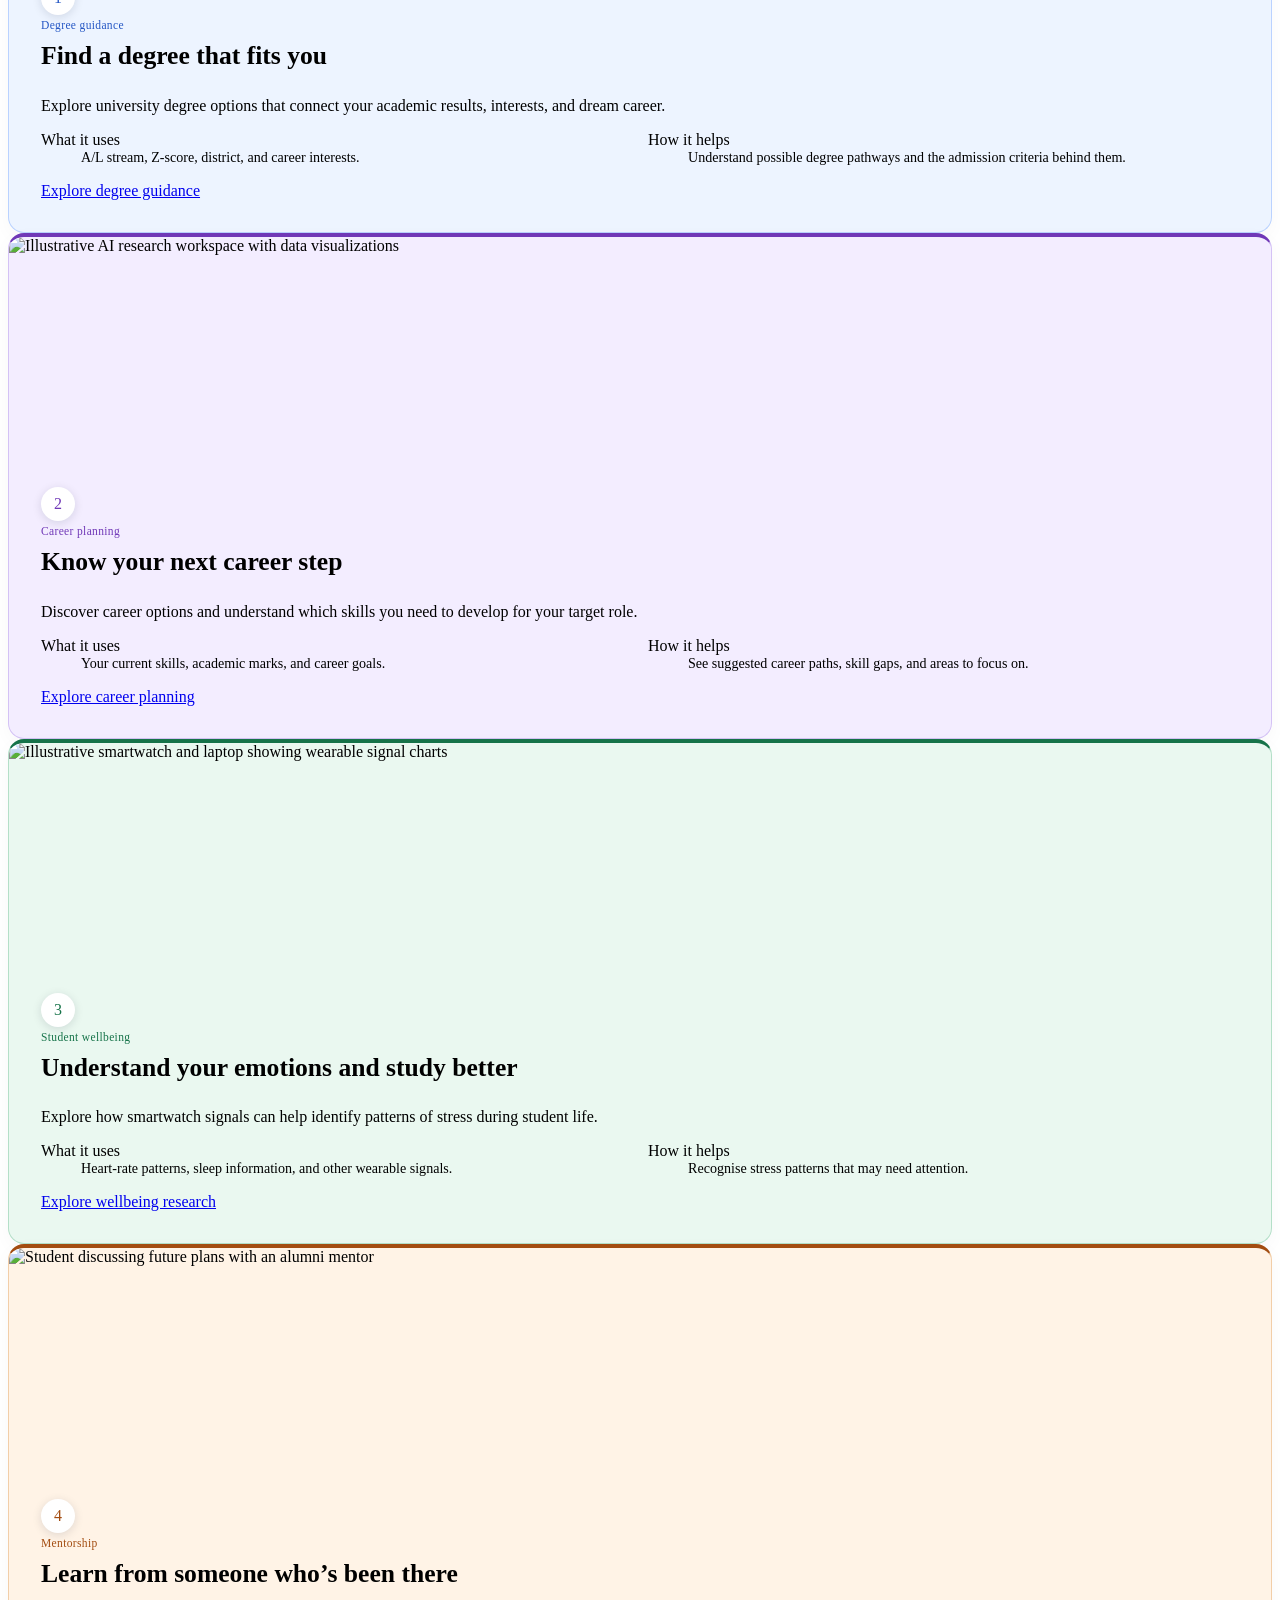
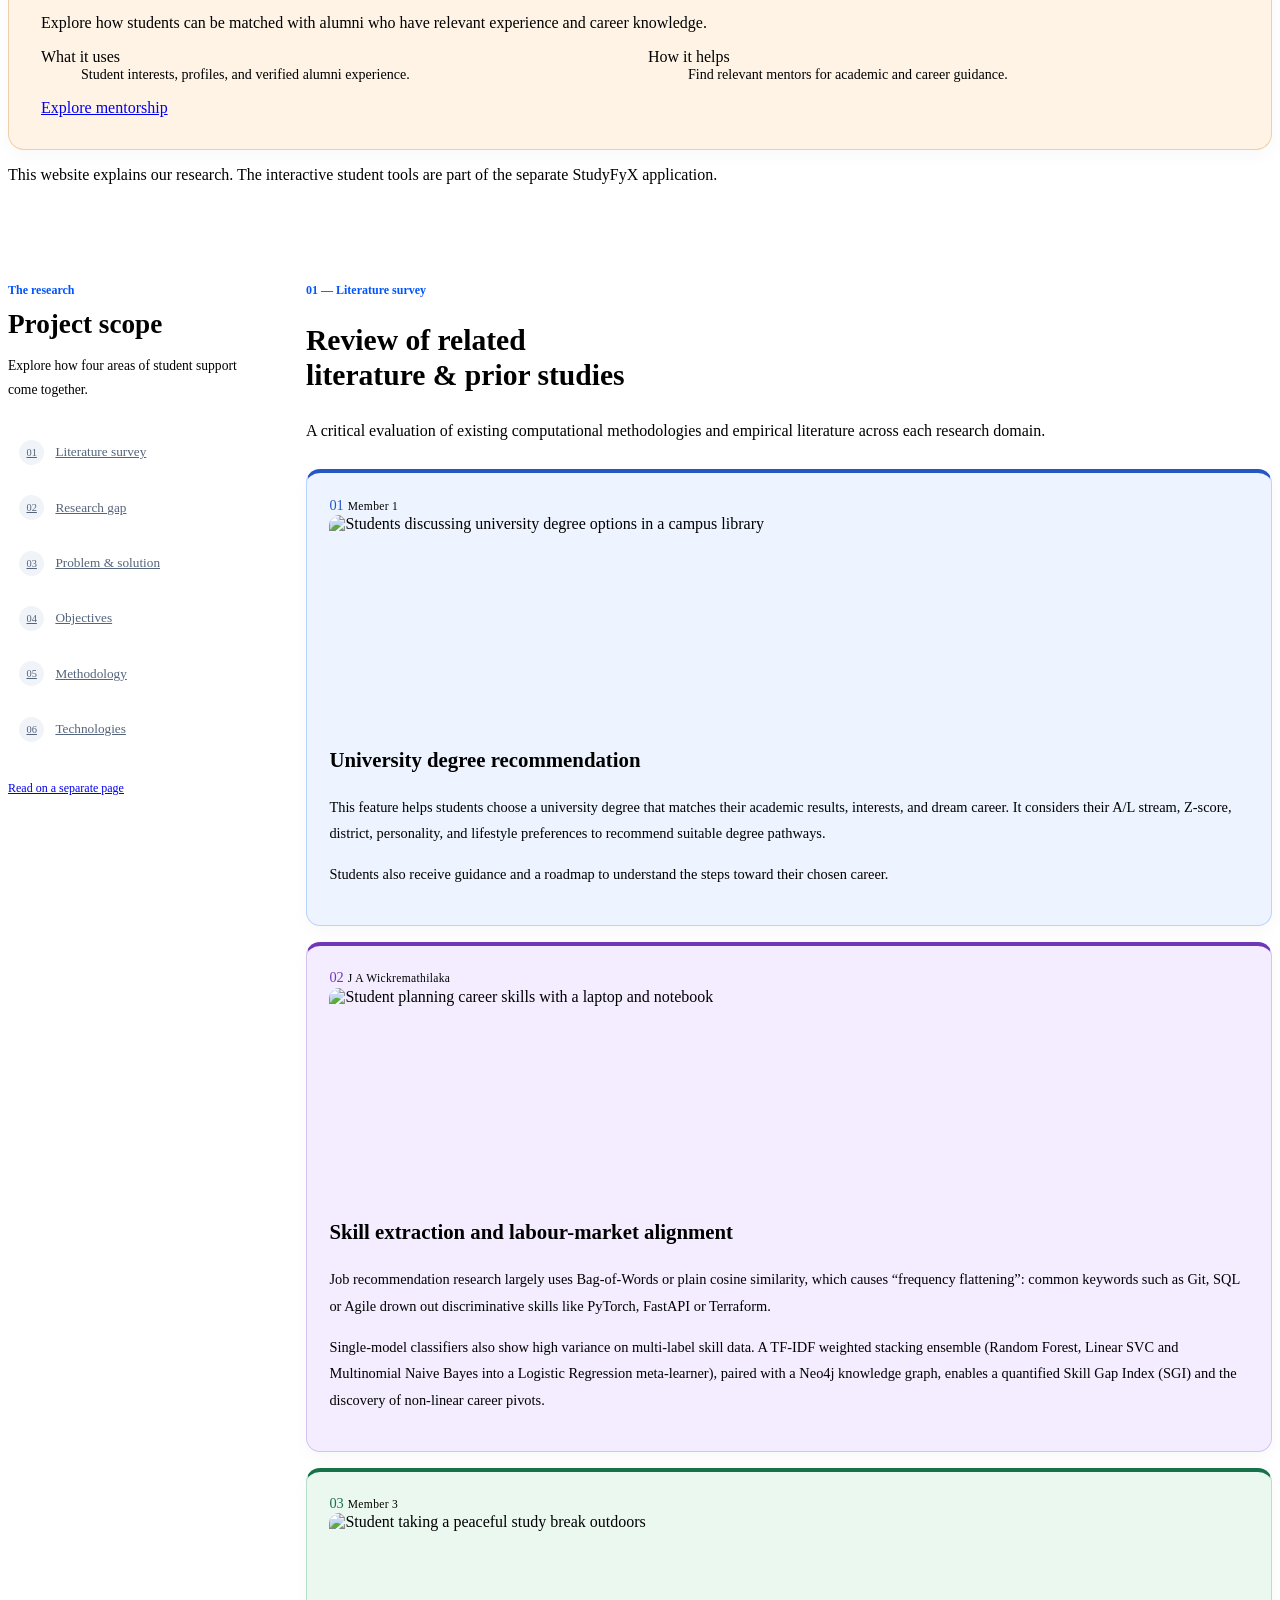
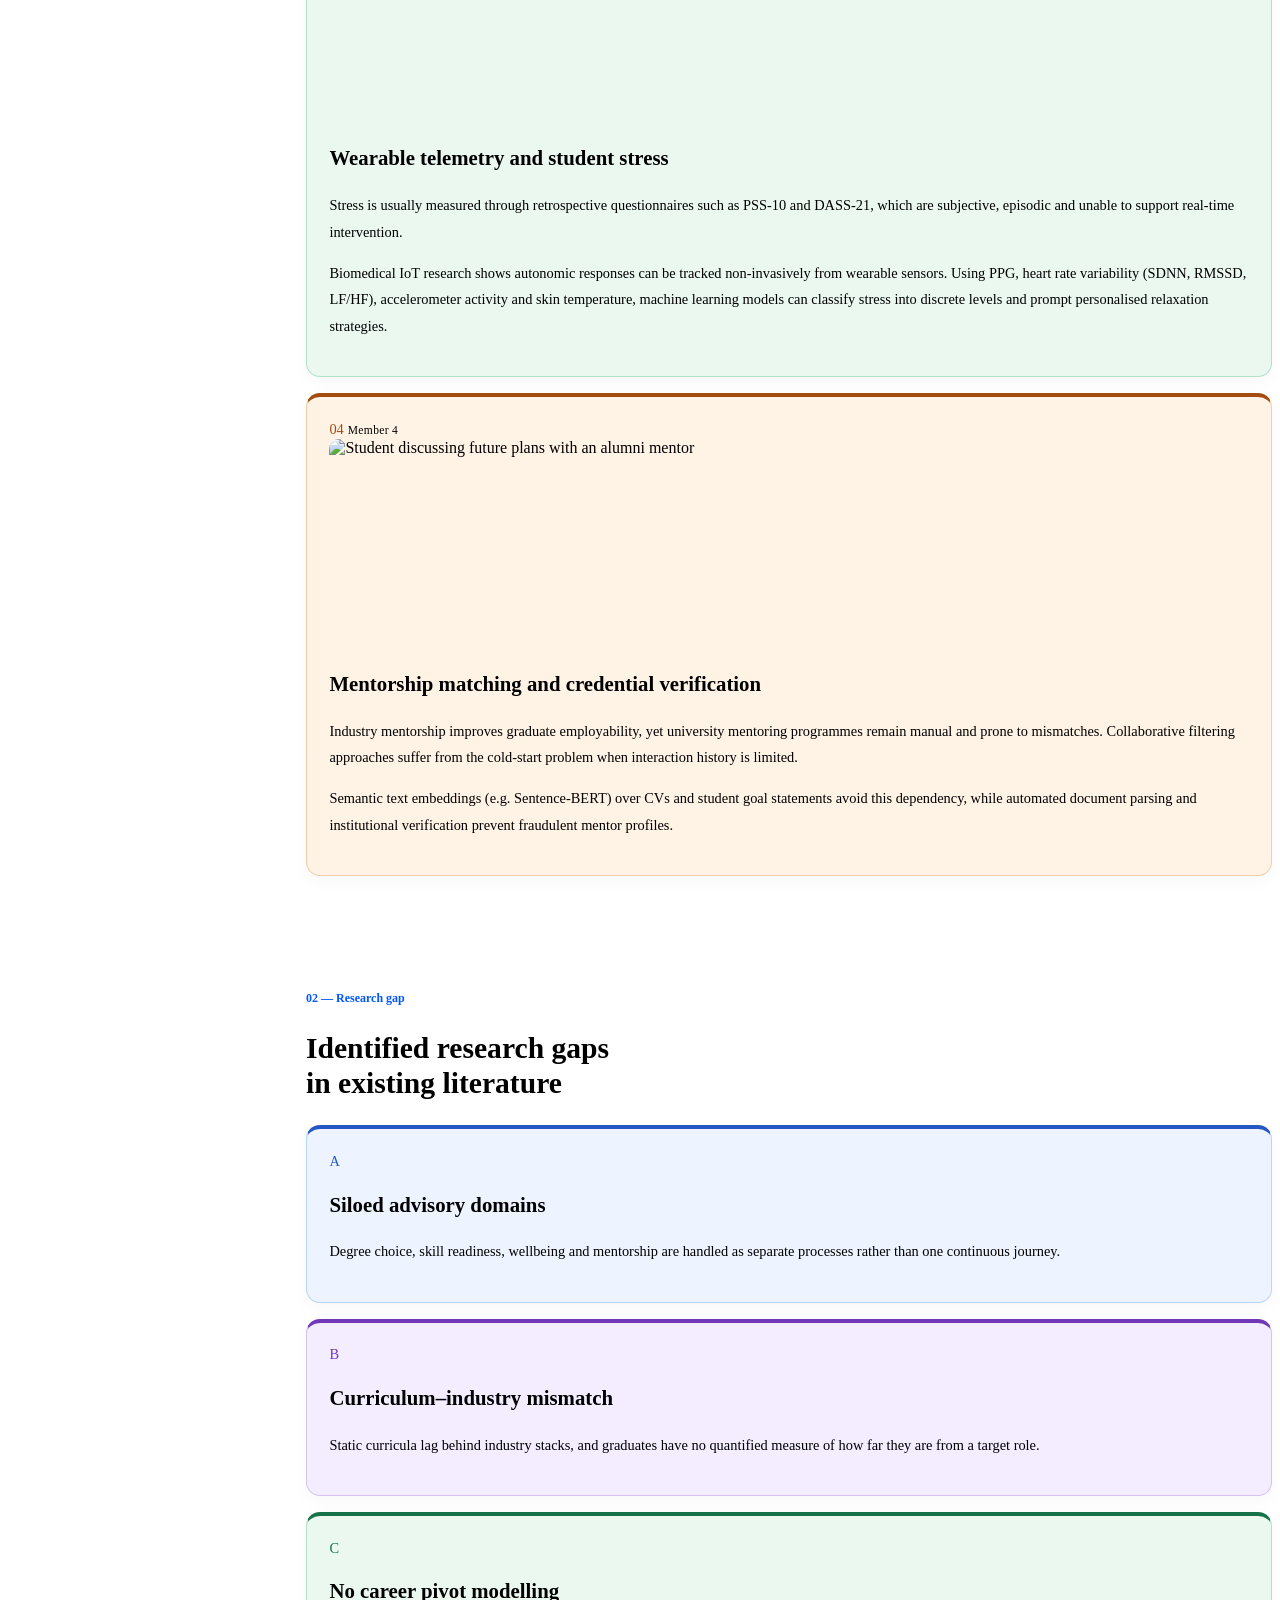
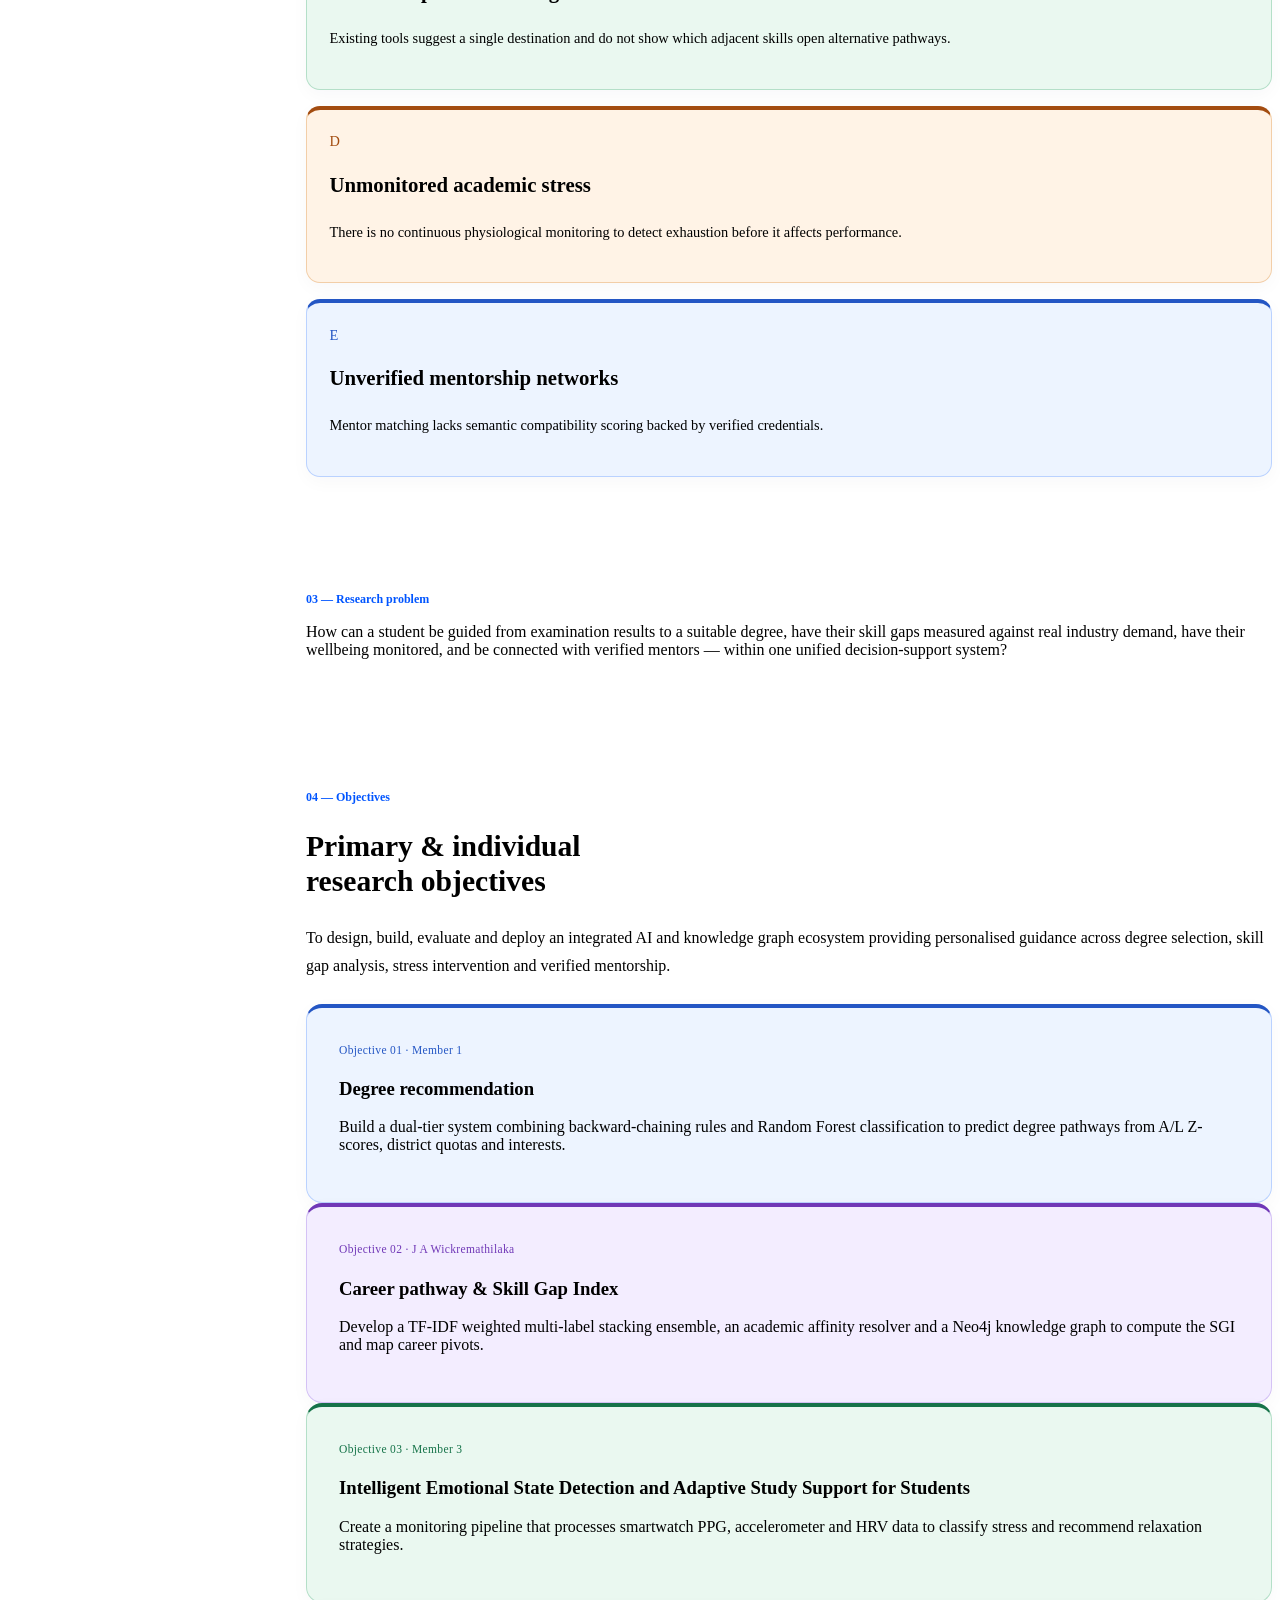
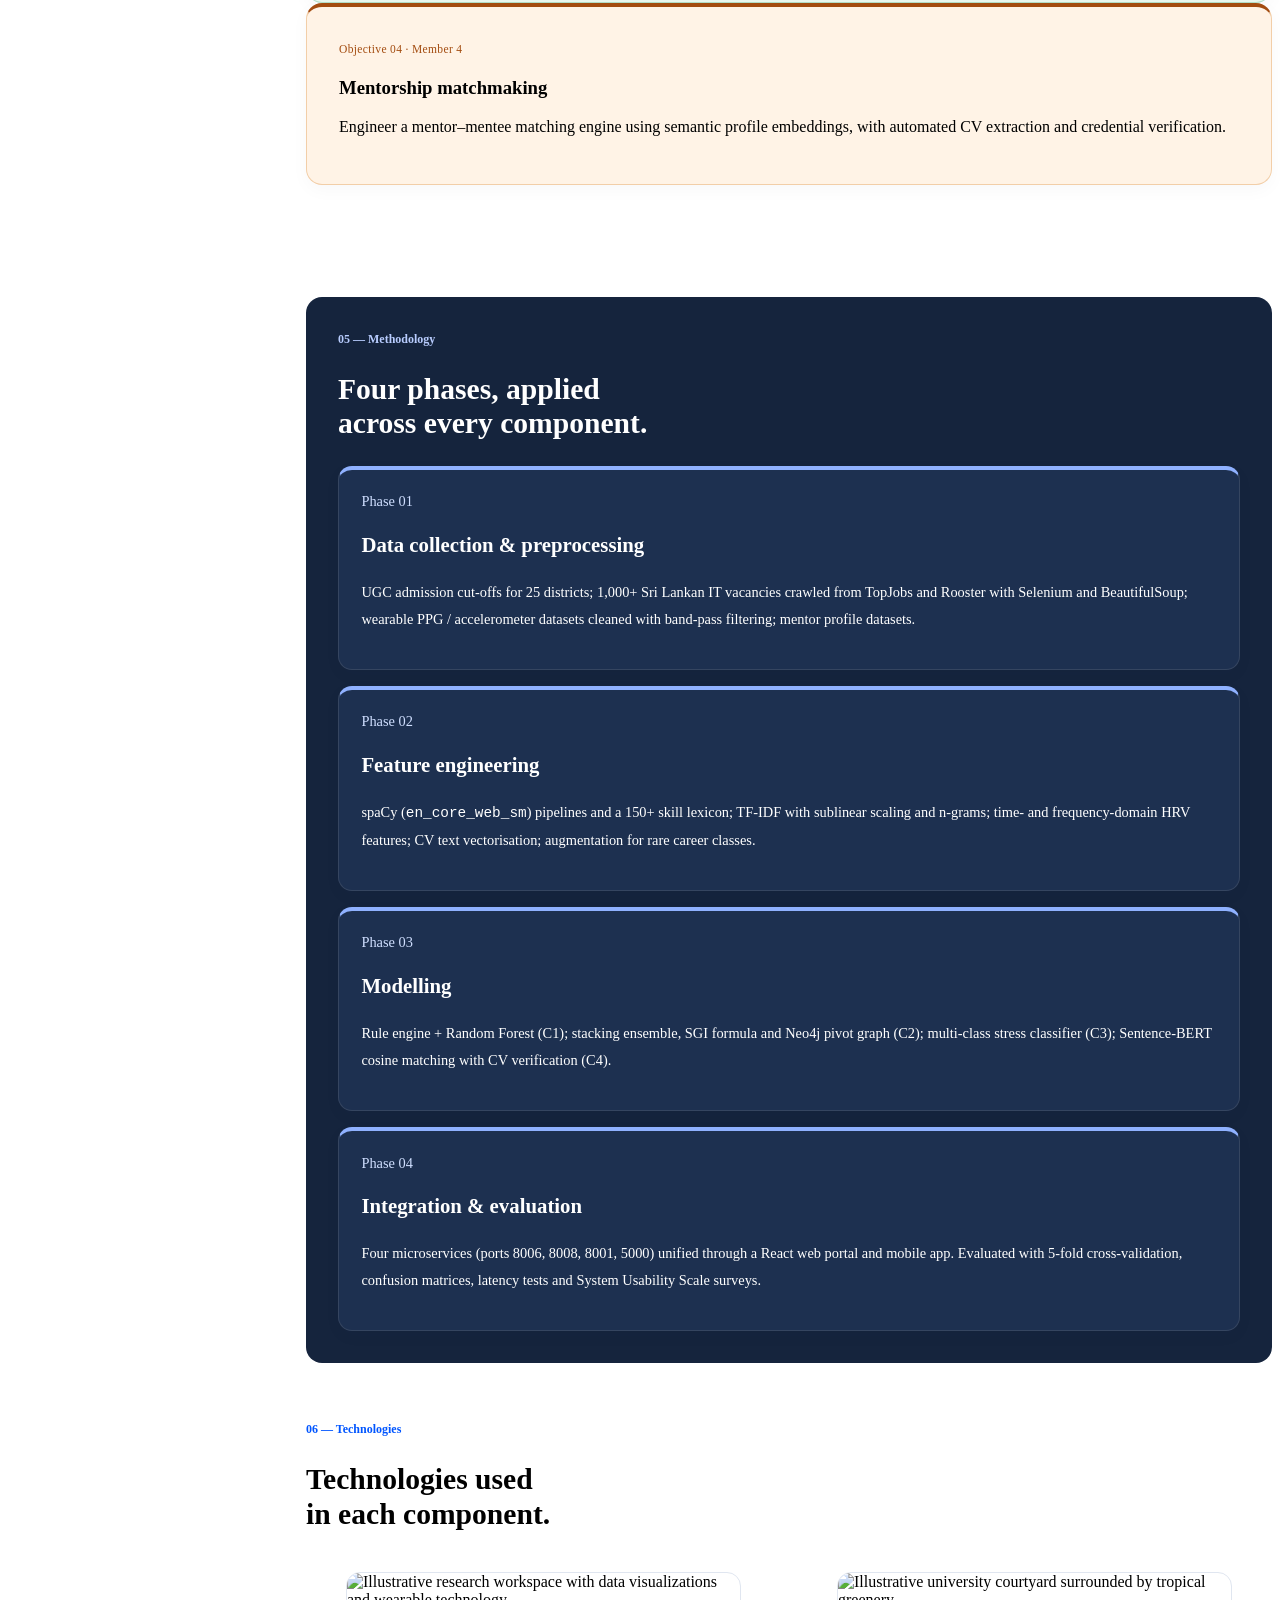
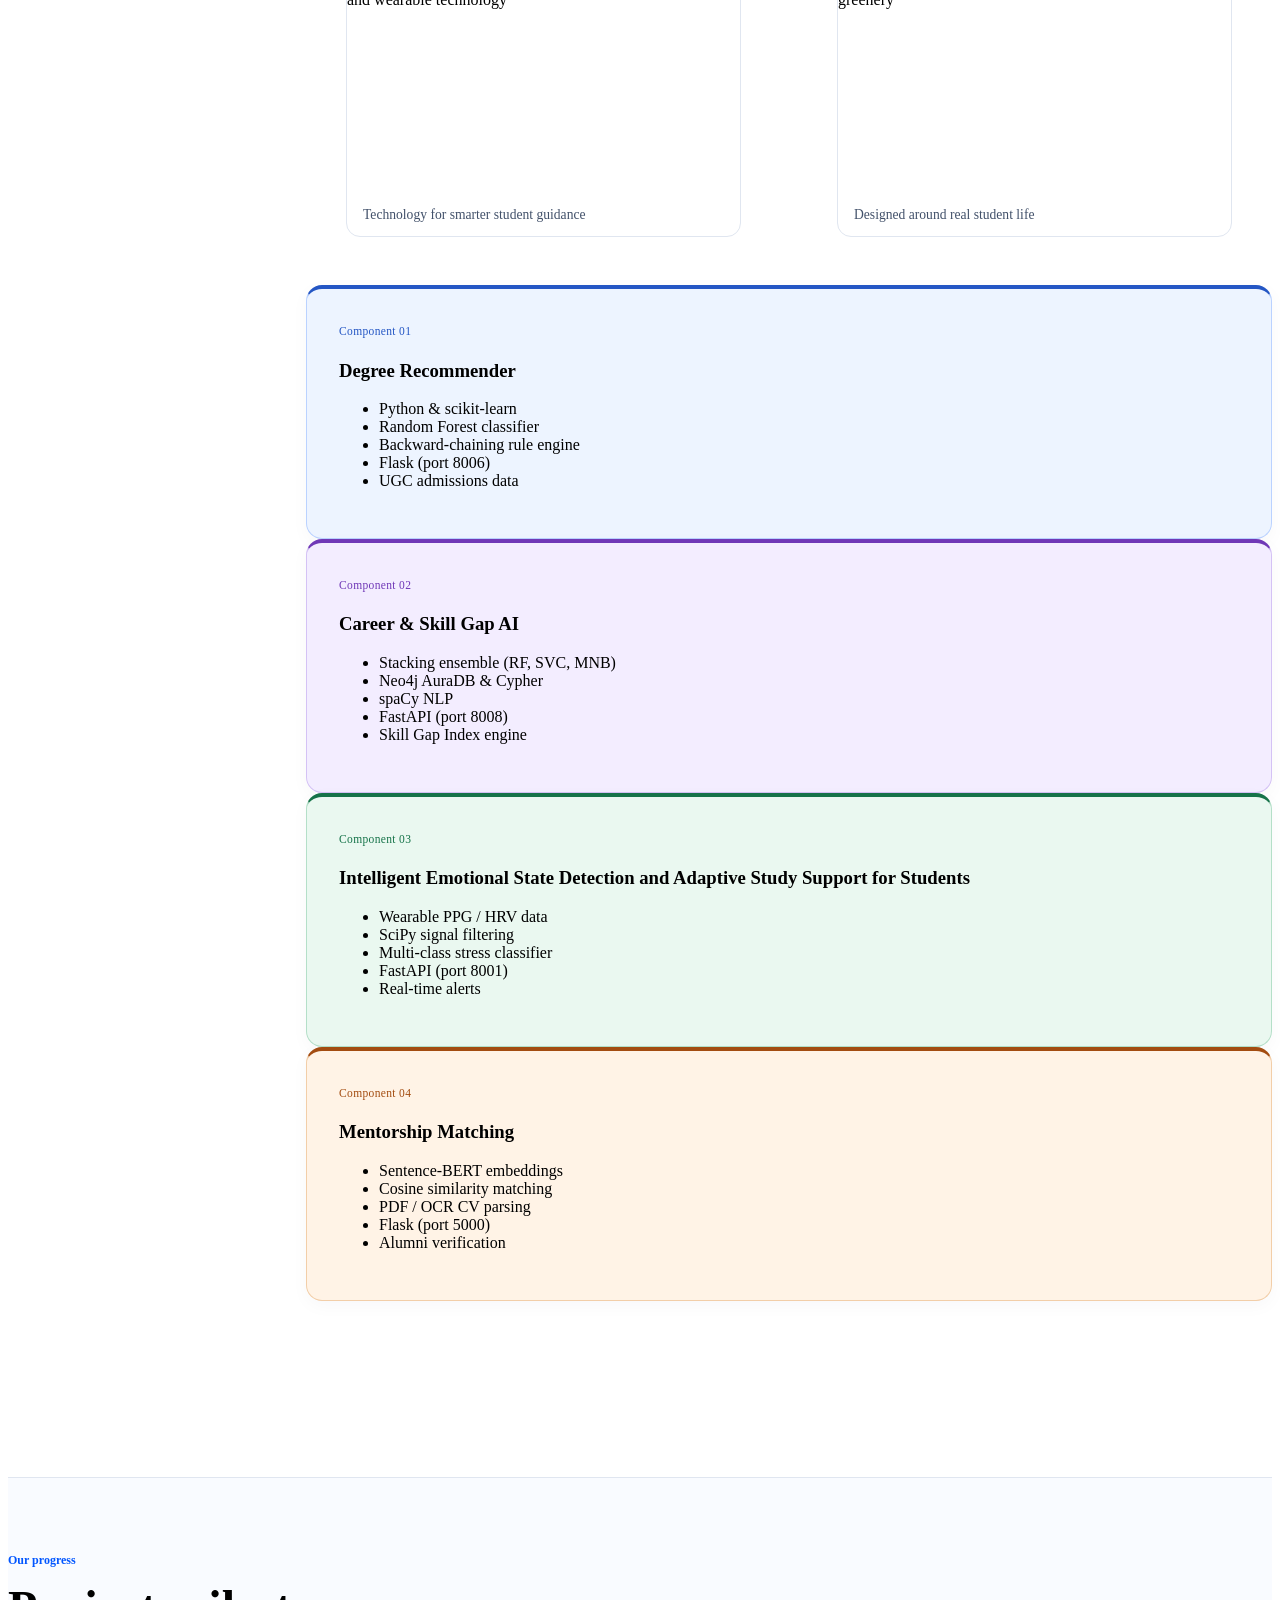
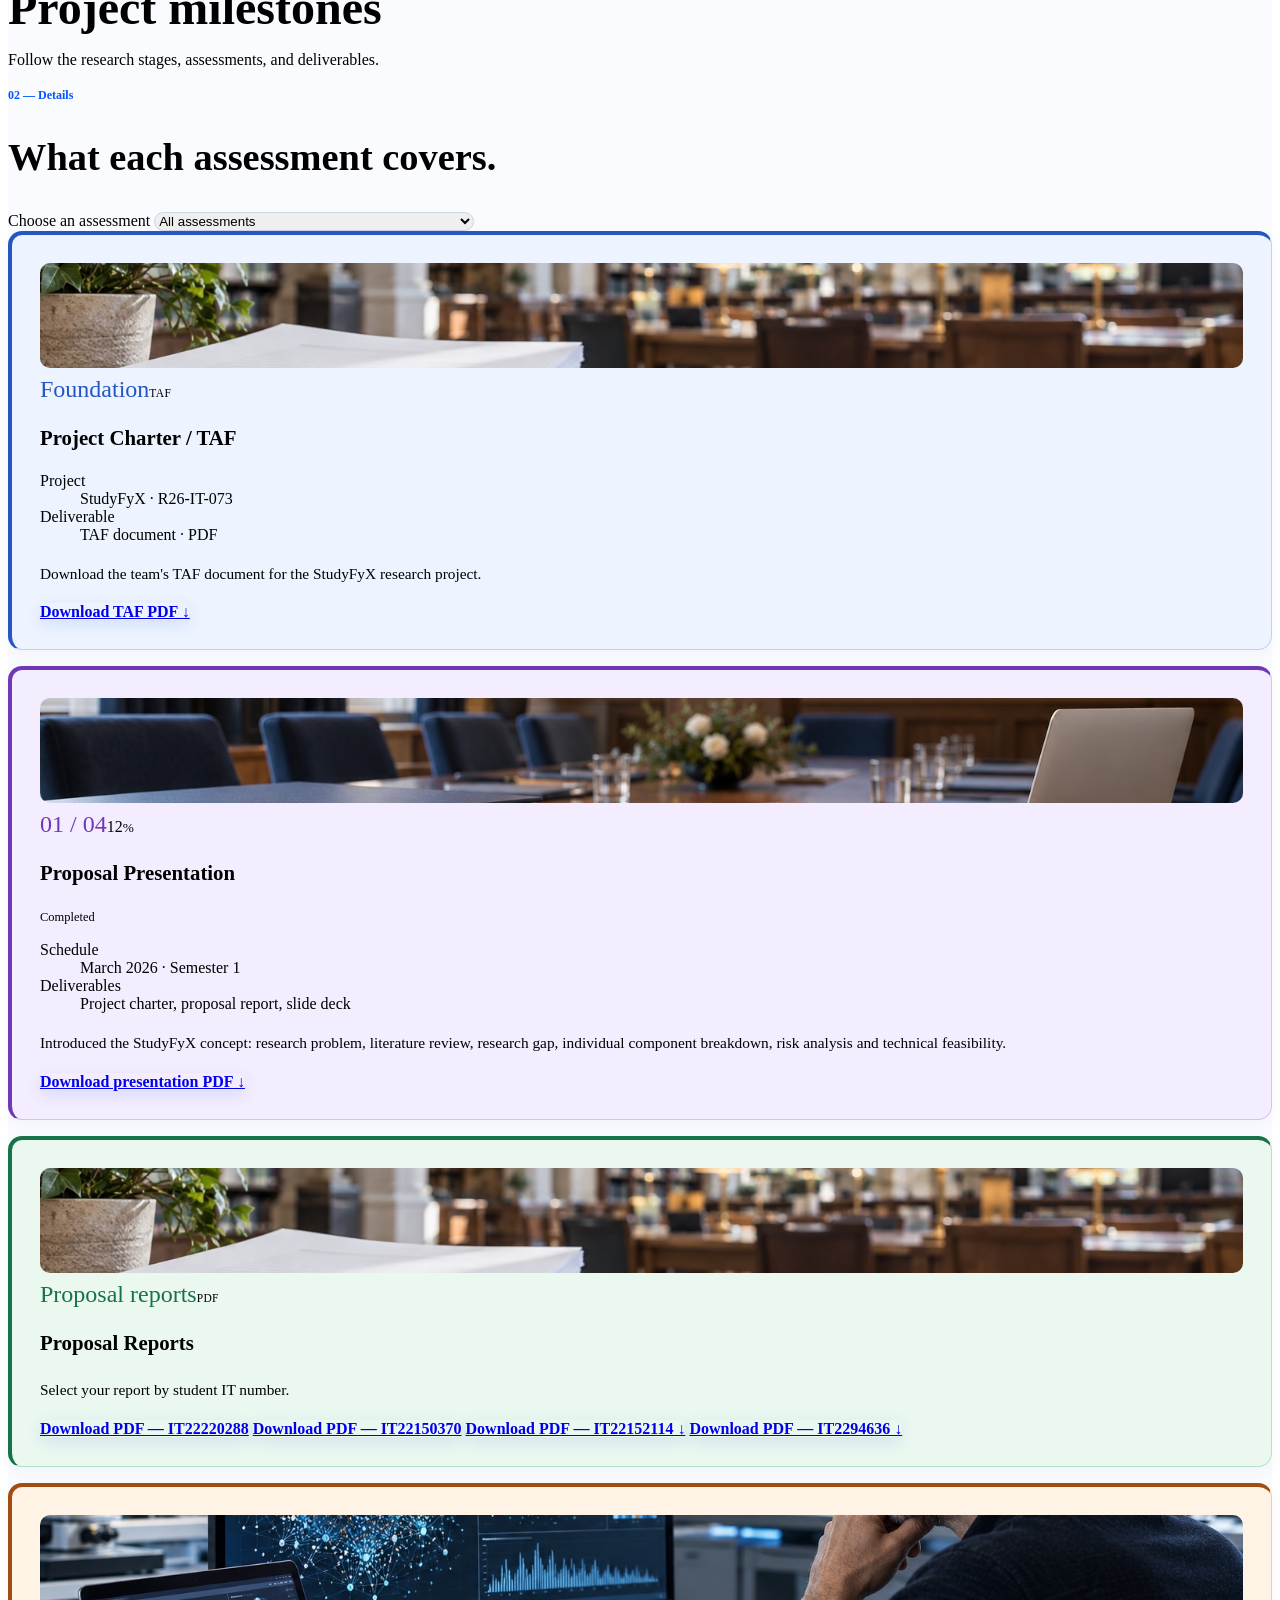
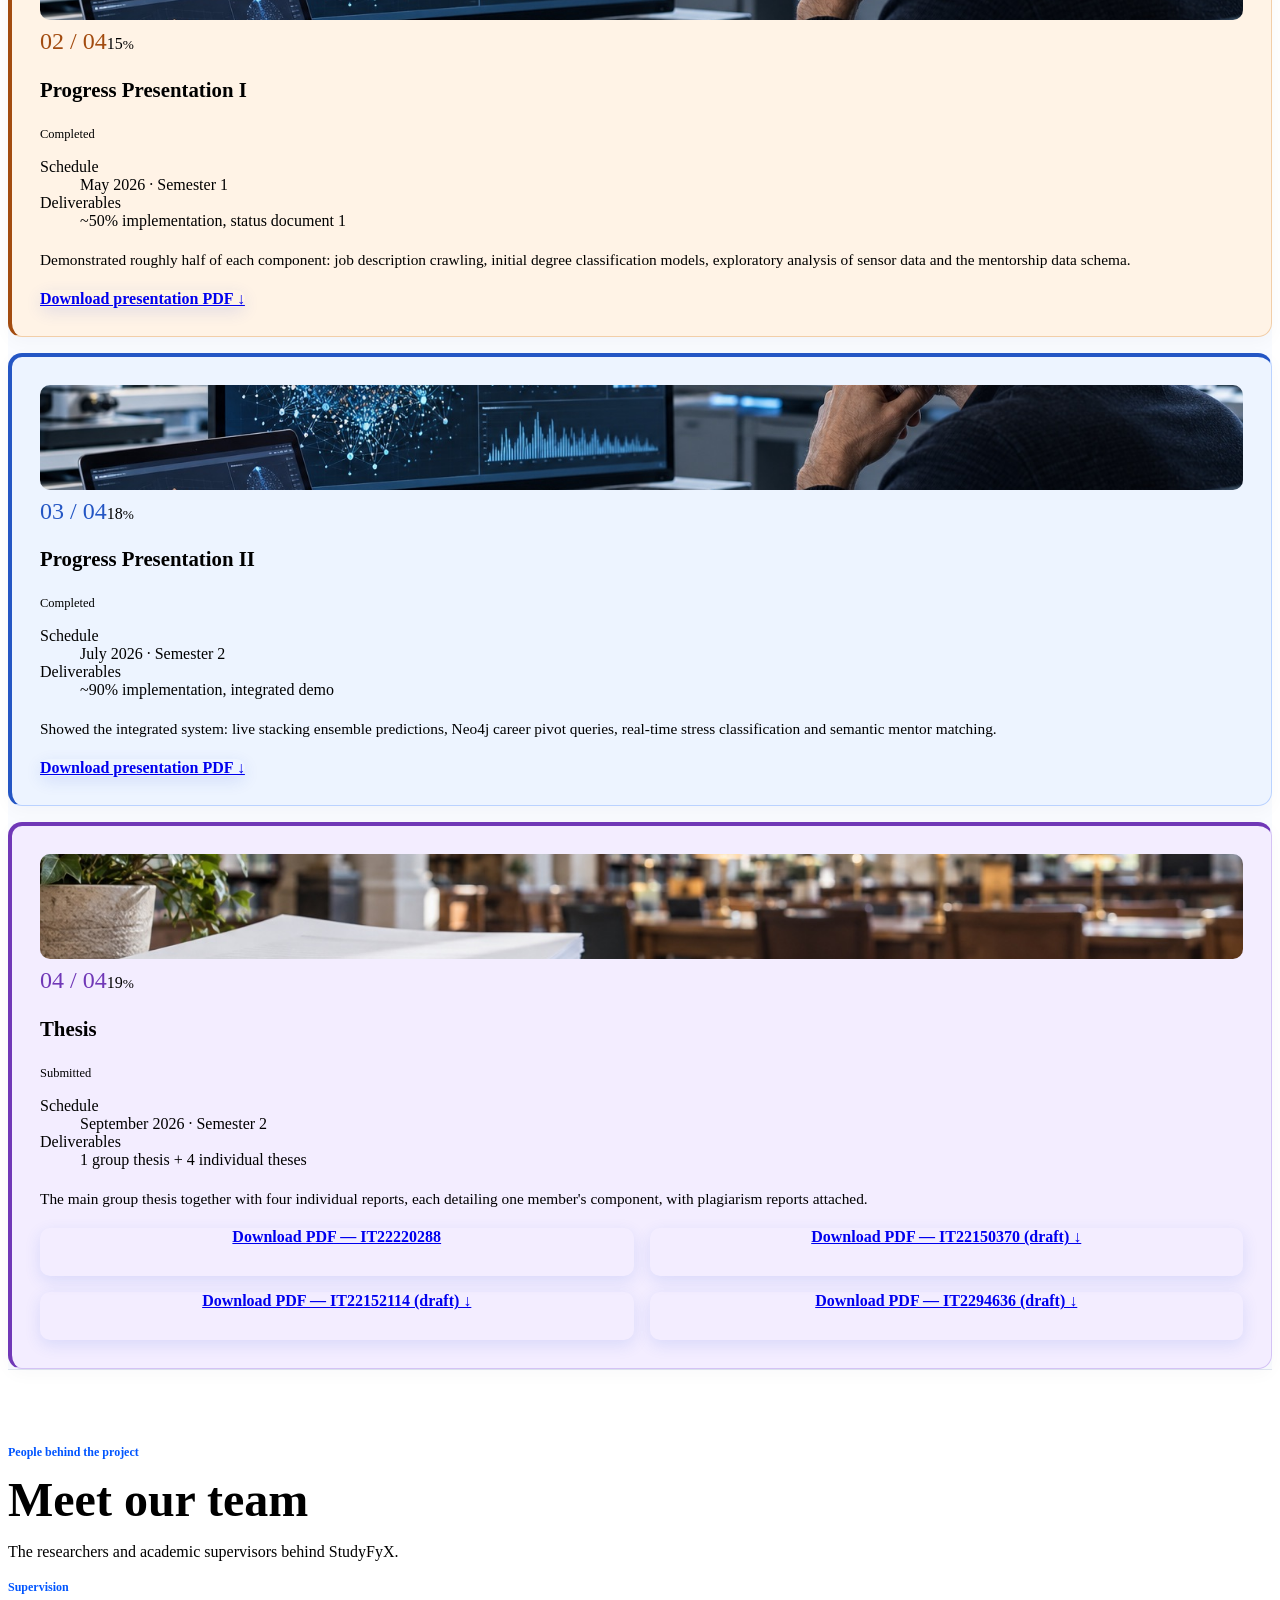
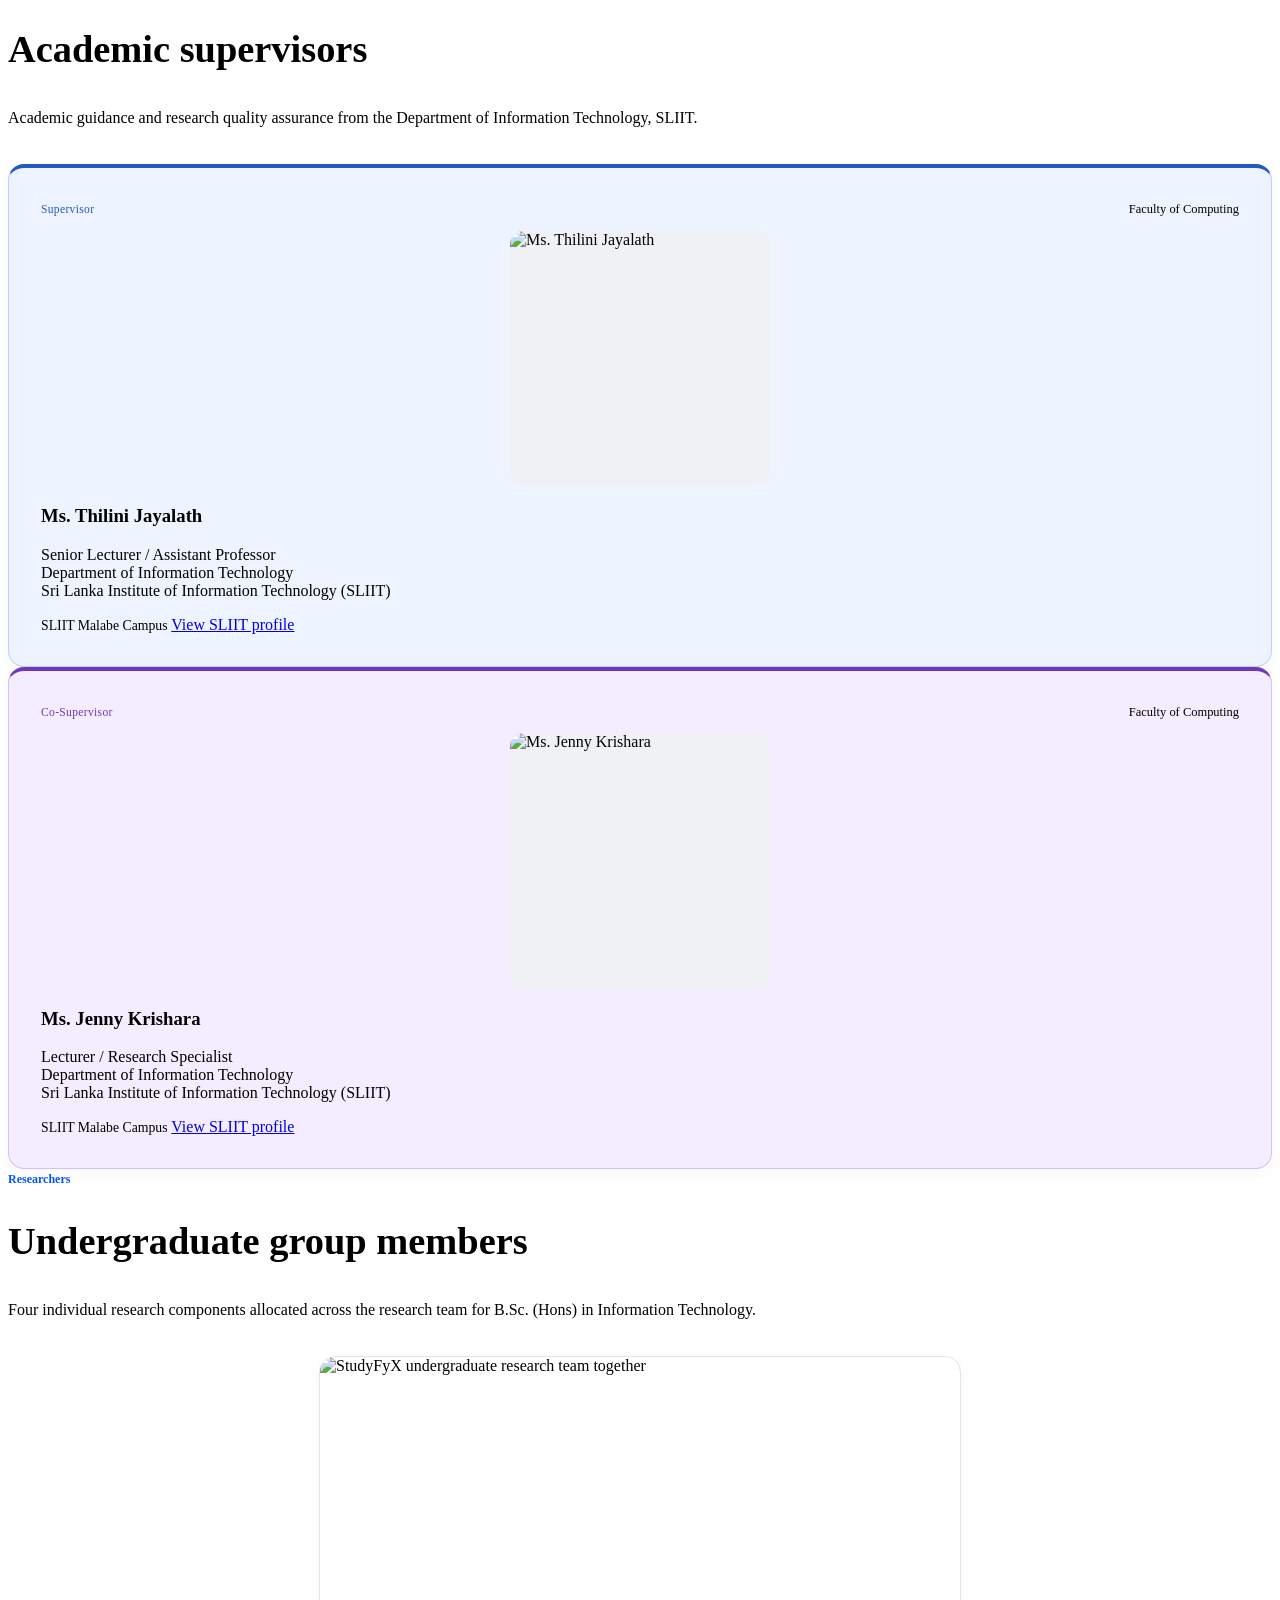
==== commit 06837af5: "commits" ====
--- a/research-website/index.html
+++ b/research-website/index.html
@@ -22,6 +22,7 @@
       <ul class="nav-menu nav-links" id="navMenu">
 <li><a href="#home" class="active" aria-current="location">Home</a></li>
 <li><a href="#scope">Project scope</a></li><li><a href="#milestones">Milestones</a></li>
+<li><a href="documents.html">Documents</a></li>
 <li><a href="#team">About us</a></li>
 <li><a href="#contact" class="nav-btn">Contact us</a></li></ul>
     </div>
@@ -337,7 +338,7 @@
               <p>Introduced the StudyFyX concept: research problem, literature review, research gap, individual component breakdown, risk analysis and technical feasibility.</p>
 
               <div class="cell-foot">
-                <a class="btn btn-blue btn-sm" href="presentations/Proposal%20Presentation%20-R26-IT-073.pptx" download="Proposal Presentation -R26-IT-073.pptx" aria-label="Download Proposal Presentation PowerPoint">Download presentation ↓</a>
+                <a class="btn btn-blue btn-sm" href="presentations/Proposal%20Presentation%20updated.pdf" download="Proposal Presentation updated.pdf" aria-label="Download updated Proposal Presentation PDF">Download presentation PDF ↓</a>
               </div>
             </div>
           </article>
@@ -371,7 +372,7 @@
               </dl>
               <p>Showed the integrated system: live stacking ensemble predictions, Neo4j career pivot queries, real-time stress classification and semantic mentor matching.</p>
 
-              <div class="cell-foot"><a class="btn btn-blue btn-sm" href="presentations/StudyFyX%20-%20PP2%20Presentation%20%281%29.pptx" download="StudyFyX - PP2 Presentation (1).pptx" aria-label="Download Progress Presentation II PowerPoint">Download presentation PPTX ↓</a></div>
+              <div class="cell-foot"><a class="btn btn-blue btn-sm" href="presentations/StudyFyX%20-%20PP2%20Presentation%20%281%29.pdf" download="StudyFyX - PP2 Presentation (1).pdf" aria-label="Download Progress Presentation II PDF">Download presentation PDF ↓</a></div>
 </div>
           </article>
 
